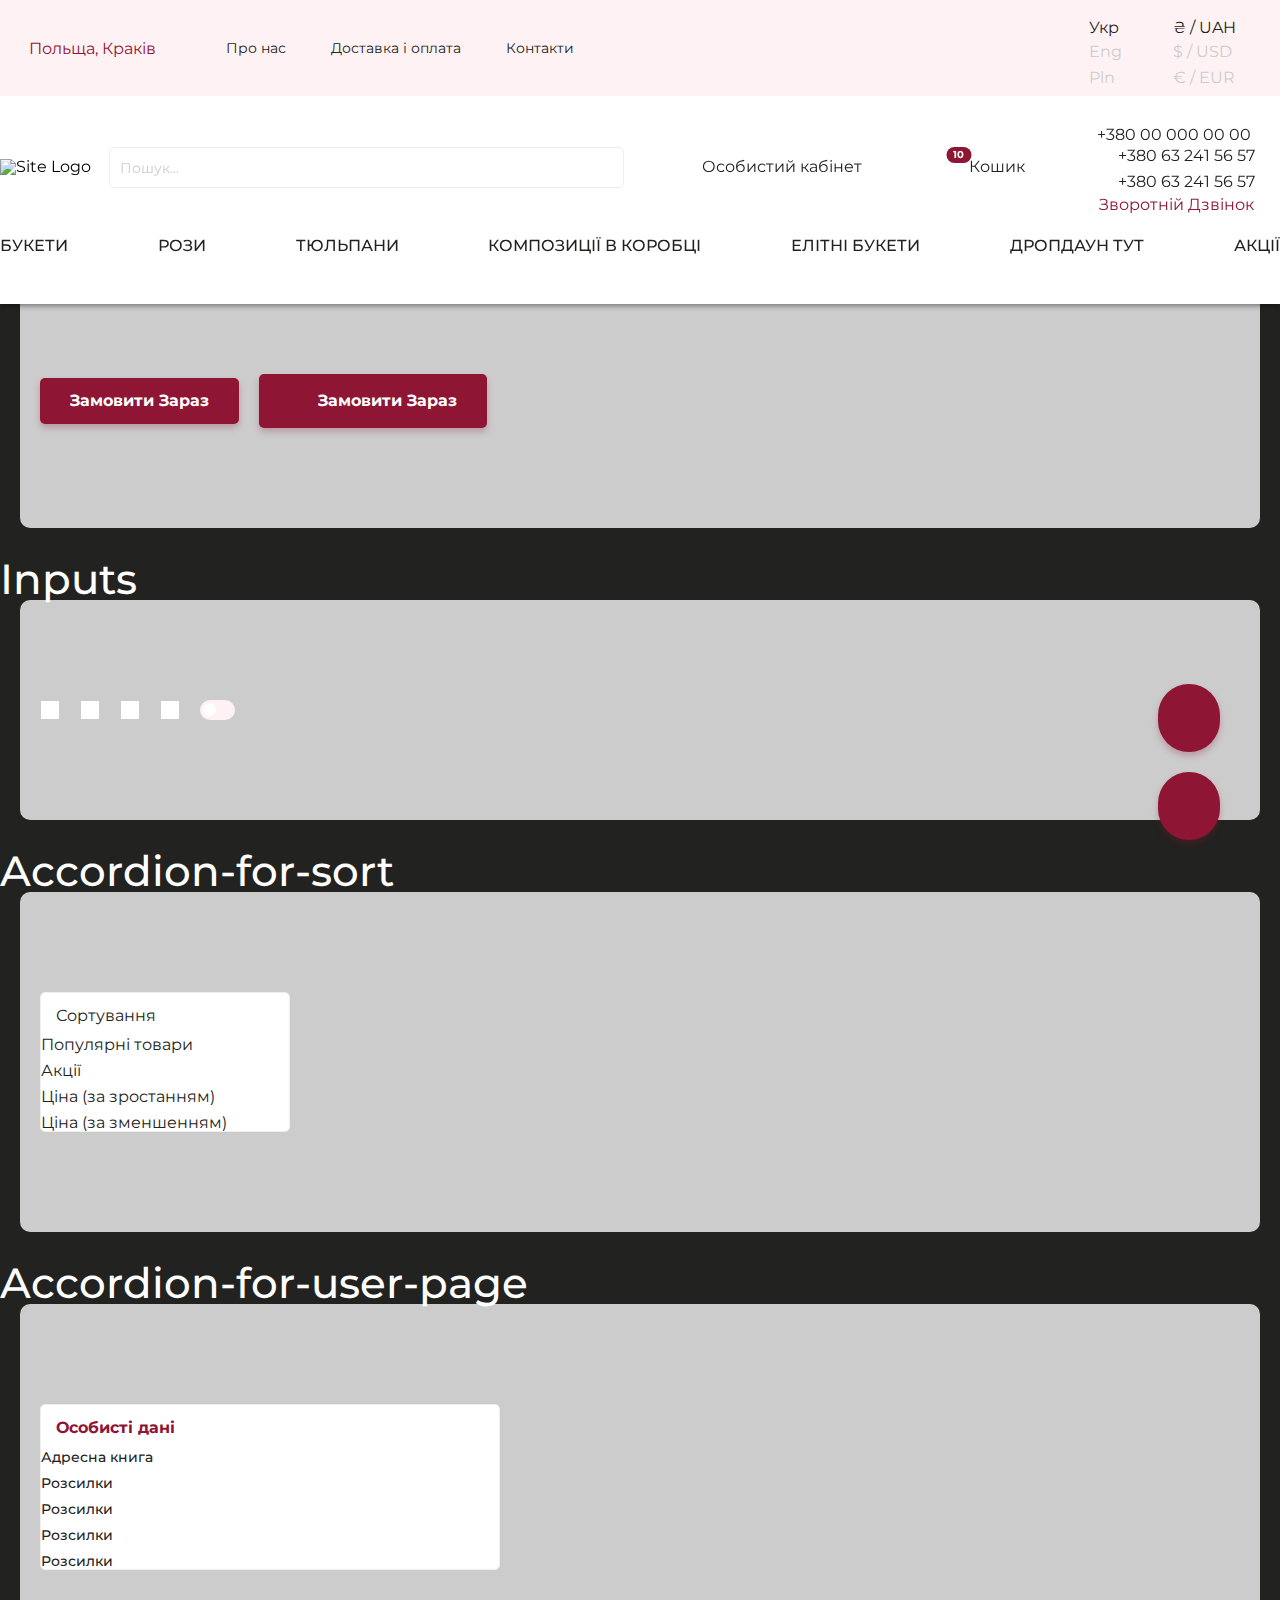
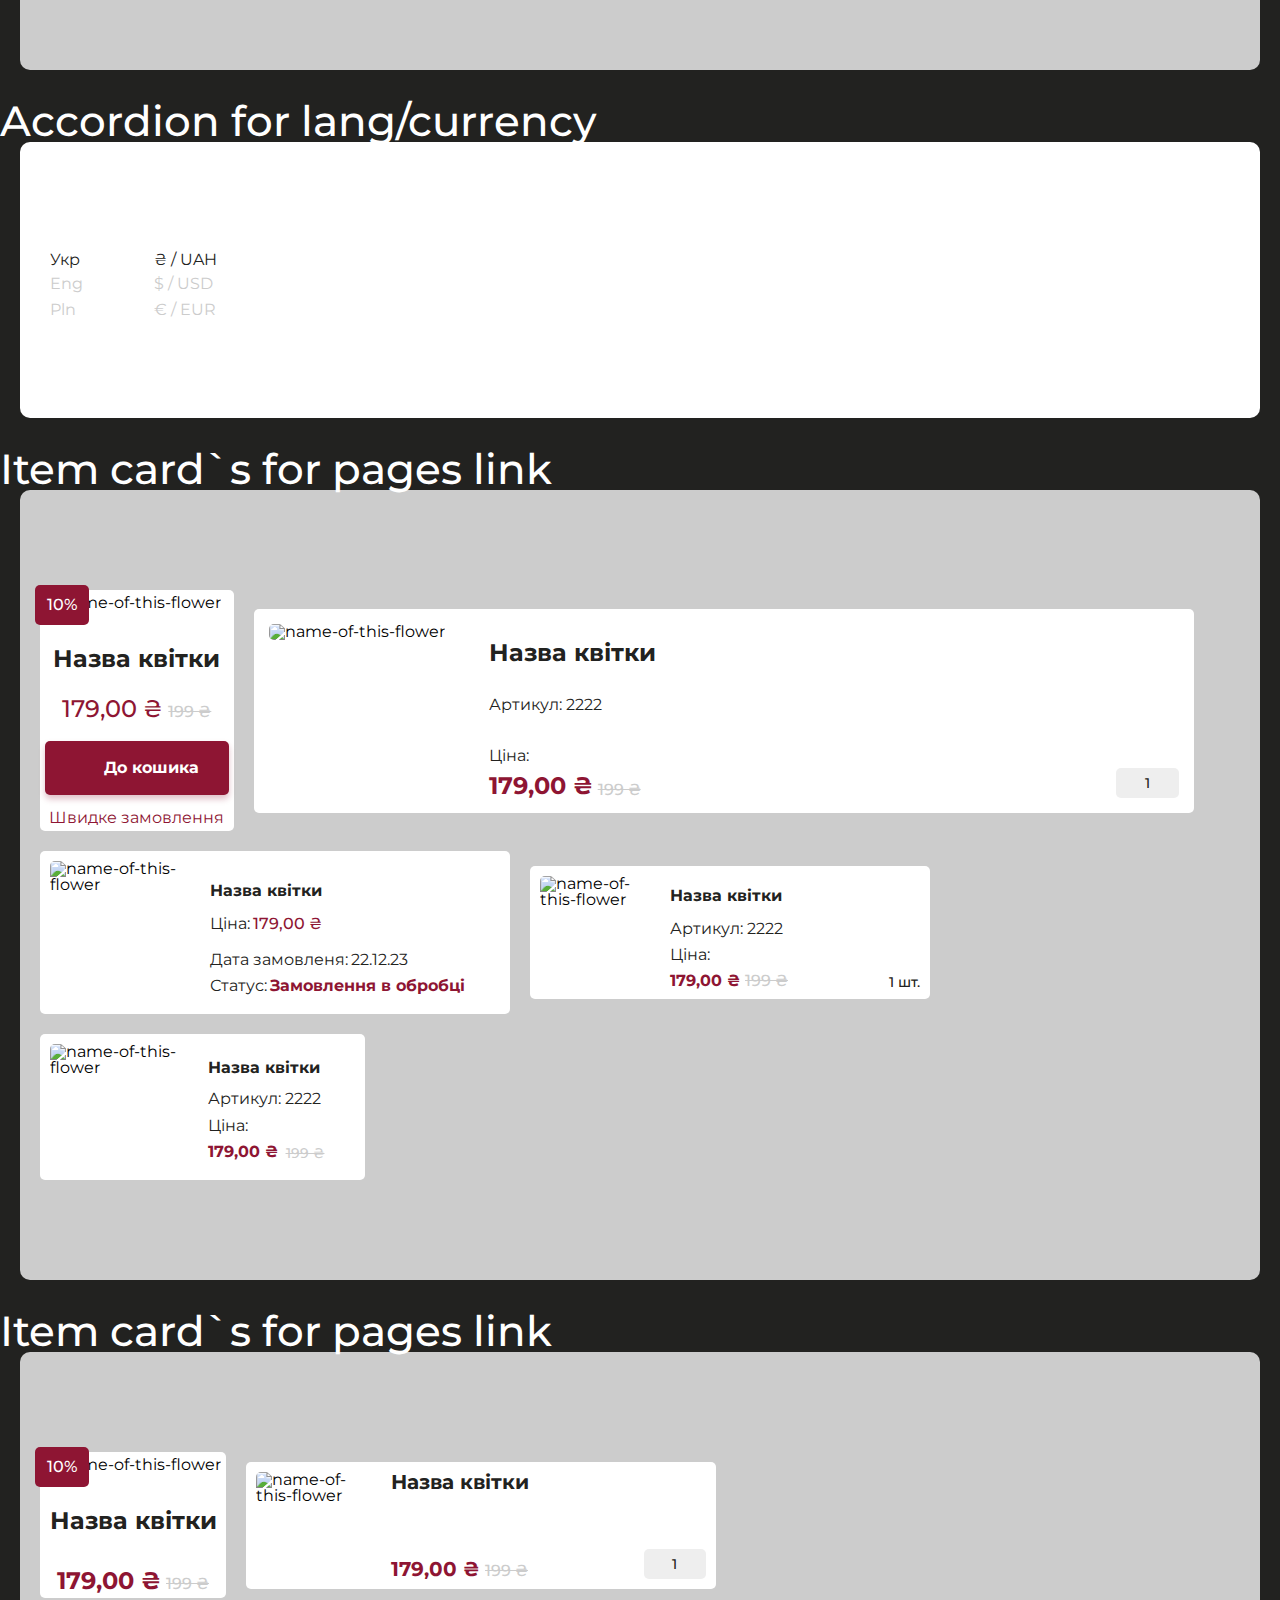
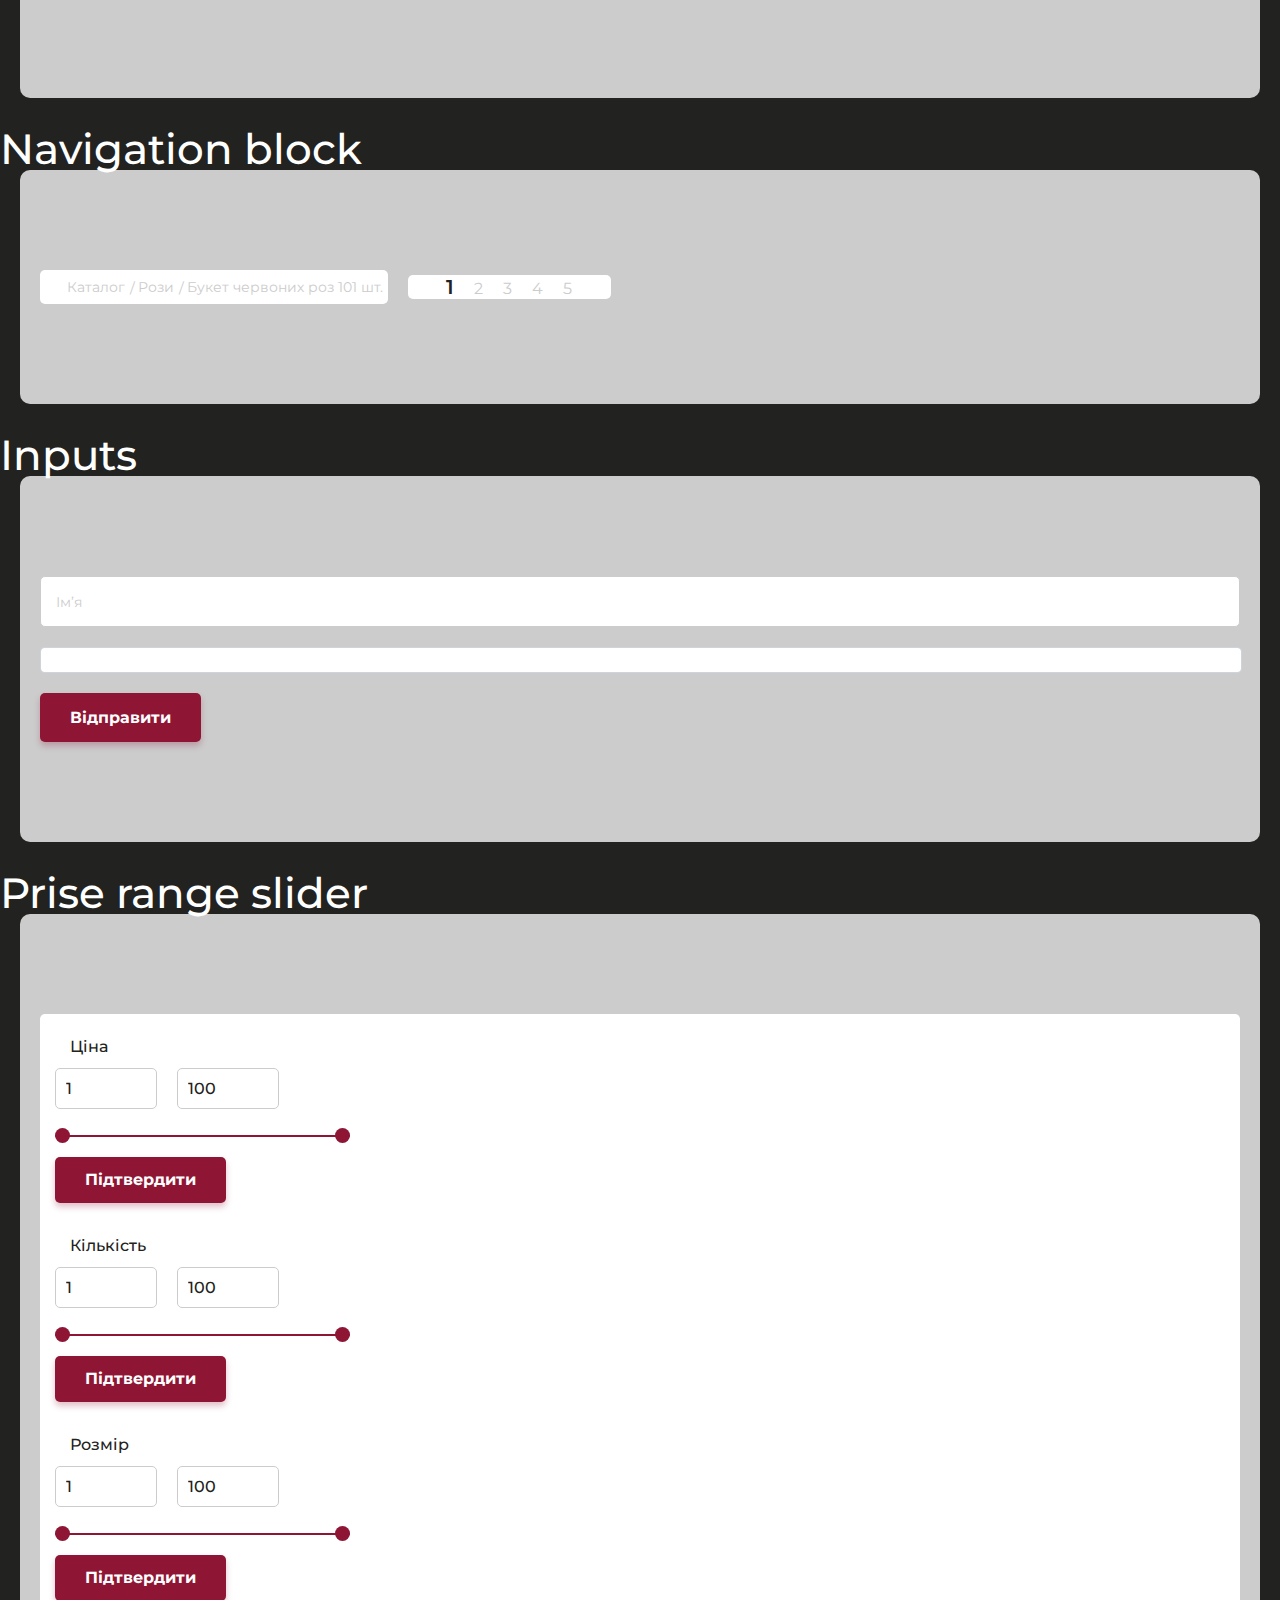
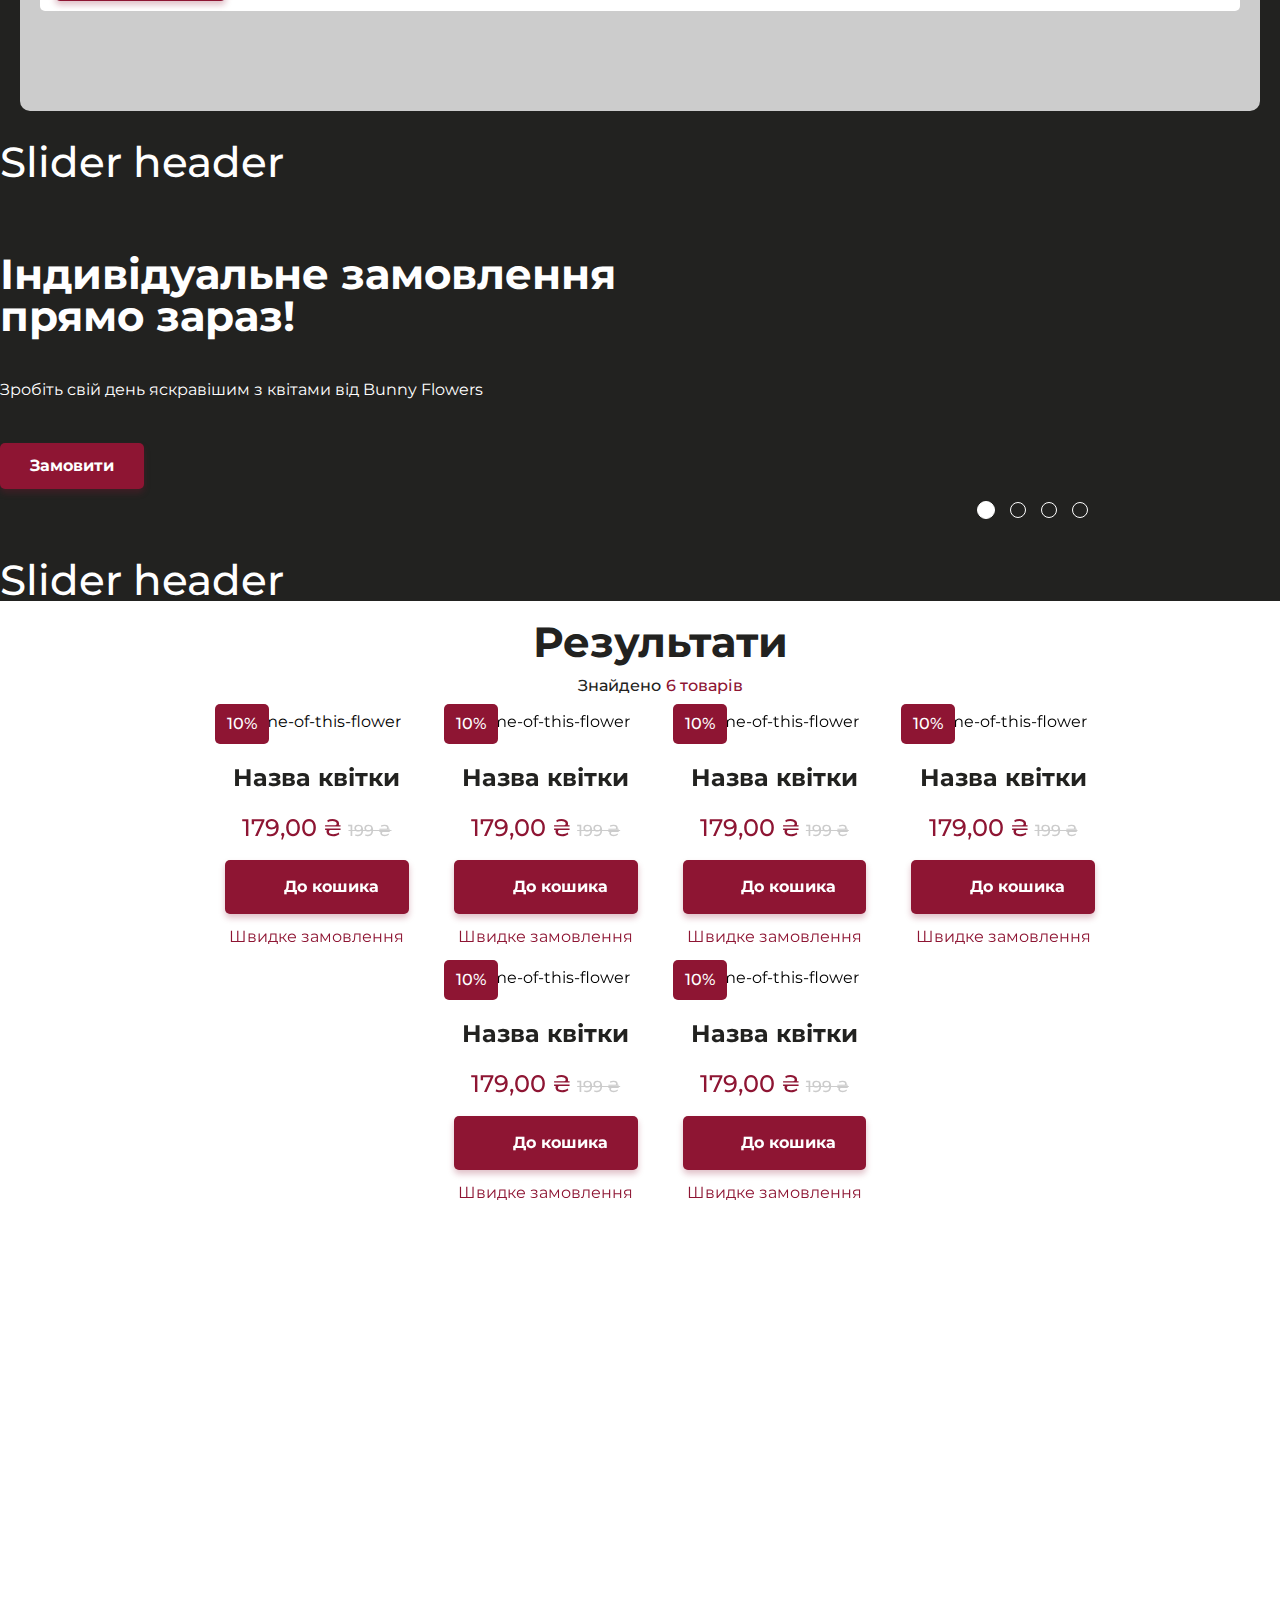
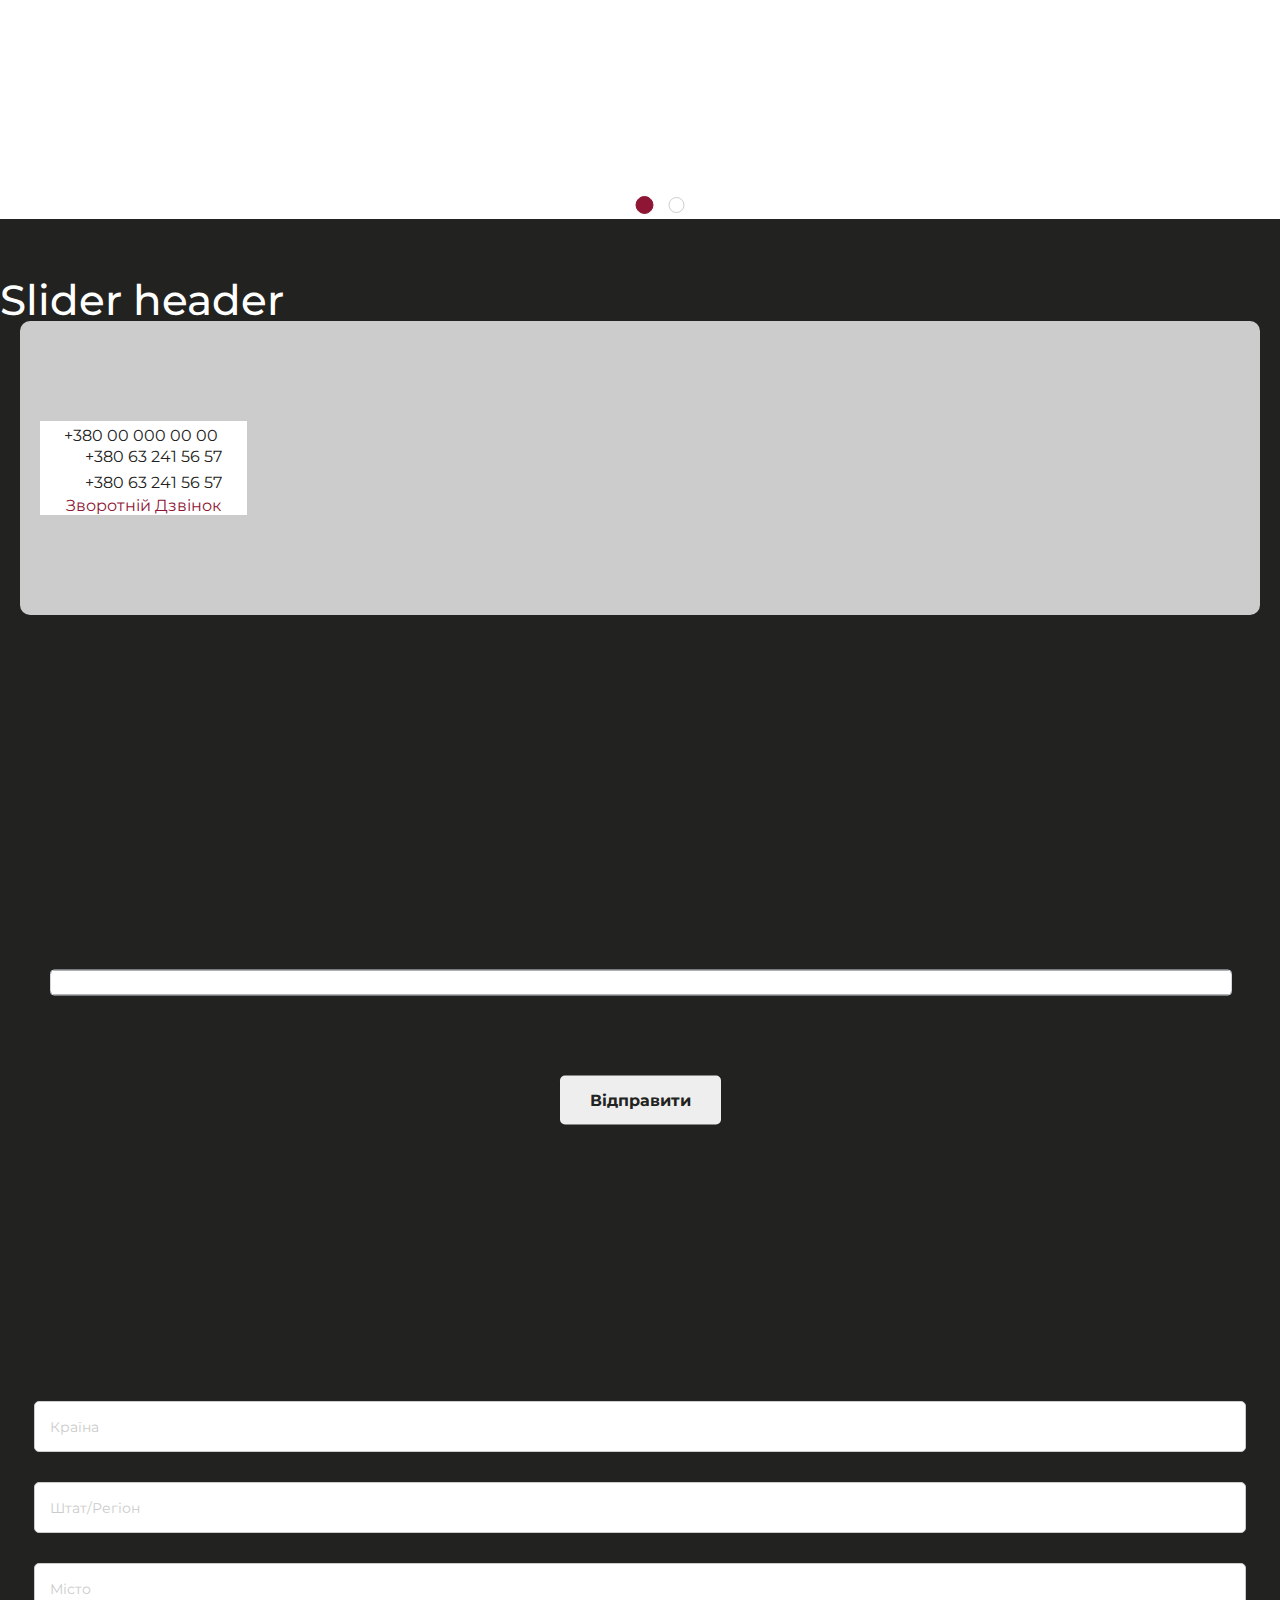
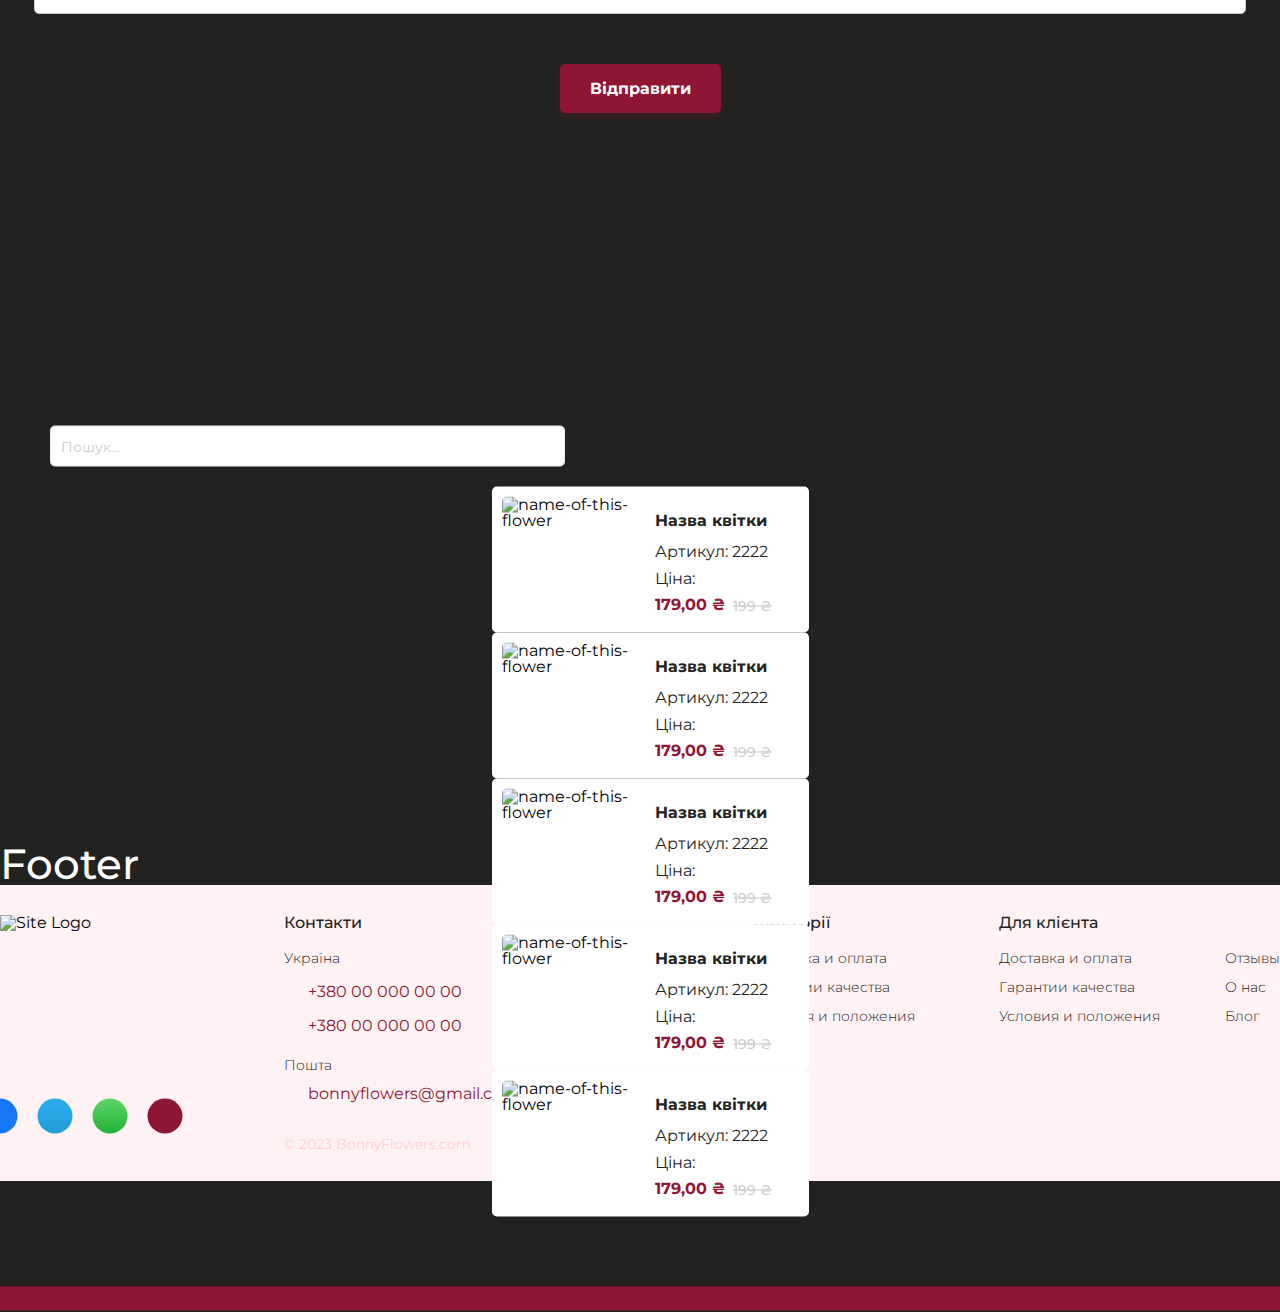
==== index.html @ c082d8d7 "Artem footer desktop ver" ====
<!DOCTYPE html>
<html lang="uk">

<head>
    <meta charset="UTF-8">
    <meta name="viewport" content="width=device-width, initial-scale=1.0">
    <title>Components-for-Bonny-Flowers</title>

    <!-- FAVICON -->

    <link rel="shortcut icon" href="./favicon.svg" type="image/x-icon">

    <!-- FOR-PHONE-INPUT -->

    <link rel="stylesheet" href="https://maxcdn.bootstrapcdn.com/font-awesome/4.7.0/css/font-awesome.min.css">
    <link rel="stylesheet" href="https://cdnjs.cloudflare.com/ajax/libs/intl-tel-input/16.0.0/css/intlTelInput.css">

    <!-- BOOTSTRAP -->

    <link href="https://cdn.jsdelivr.net/npm/bootstrap@5.0.2/dist/css/bootstrap.min.css" rel="stylesheet"
        integrity="sha384-EVSTQN3/azprG1Anm3QDgpJLIm9Nao0Yz1ztcQTwFspd3yD65VohhpuuCOmLASjC" crossorigin="anonymous">

    <!-- SITE-STYLE -->

    <link rel="stylesheet" href="./style.css">
</head>

<body>
    <!-- HEADER -->

    <header>

        <!-- HEADER-DESKTOP -->
        <div class="header-desktop">

            <!-- TOP-SECTION -->

            <div class="top-section bg-light-red">
                <div class="container">
                    <div class="left">
                        <div class="location">
                            <!-- BUTTON-TRIGGER-MODAL-CALL-BACK -->
                            <button type="button" class="p-16-auto-regular red" data-bs-toggle="modal"
                                data-bs-target="#userLocationModal">
                                <span class="icon"></span>
                                Польща, Краків
                            </button>
                        </div>
                        <div class="help-link">
                            <a href="" class="p-14-auto-regular">Про нас</a>
                            <a href="" class="p-14-auto-regular">Доставка і оплата</a>
                            <a href="" class="p-14-auto-regular">Контакти</a>
                        </div>
                    </div>
                    <div class="right">

                        <!-- LANG -->

                        <div class="accordion-lang" id="accordionLang">
                            <div class="accordion-item">
                                <h2 class="accordion-header" id="headingOne">
                                    <button class="accordion-button collapsed p-16-auto-regular" type="button"
                                        data-bs-toggle="collapse" data-bs-target="#collapseLang" aria-expanded="false"
                                        aria-controls="collapseLang">
                                        Укр
                                    </button>
                                </h2>
                                <div id="collapseLang" class="accordion-collapse collapse "
                                    aria-labelledby="headingLang" data-bs-parent="#accordionLang">
                                    <div class="accordion-body ">
                                        <ul>
                                            <li>
                                                <a class="p-16-auto-regular grey">
                                                    Eng
                                                </a>
                                            </li>
                                            <li>
                                                <a class="p-16-auto-regular grey">
                                                    Pln
                                                </a>
                                            </li>
                                        </ul>
                                    </div>
                                </div>
                            </div>
                        </div>

                        <!-- CURRENCY -->

                        <div class="accordion-currency" id="accordionCurrency">
                            <div class="accordion-item">
                                <h2 class="accordion-header" id="headingOne">
                                    <button class="accordion-button collapsed p-16-auto-regular" type="button"
                                        data-bs-toggle="collapse" data-bs-target="#collapseCurrency"
                                        aria-expanded="false" aria-controls="collapseCurrency">
                                        ₴ / UAH
                                    </button>
                                </h2>
                                <div id="collapseCurrency" class="accordion-collapse collapse"
                                    aria-labelledby="headingCurrency" data-bs-parent="#accordionCurrency">
                                    <div class="accordion-body ">
                                        <ul>
                                            <li>
                                                <a class="p-16-auto-regular grey">
                                                    $ / USD
                                                </a>
                                            </li>
                                            <li>
                                                <a class="p-16-auto-regular grey">
                                                    € / EUR
                                                </a>
                                            </li>
                                        </ul>
                                    </div>
                                </div>
                            </div>
                        </div>

                    </div>
                </div>
            </div>

            <!-- MIDDLE-SECTION -->

            <div class="middle-section">
                <div class="container">

                    <div class="logo-box">
                        <img src="./img/logo.svg" alt="Site Logo">
                    </div>
                    <div class="search-input-container">
                        <!-- SEARCH-INPUT -->
                        <input type="text" class="p-16-auto-regular darck-gray search-input search-input-trigger"
                            placeholder="Пошук...">
                        <!-- SEARCH-ICON -->
                        <button class="search-input-button icon"></button>
                    </div>
                    <a class="button-main-text-icon p-16-auto-regular user-page-link" href="#">
                        <span class="icon"></span>
                        Особистий кабінет
                    </a>
                    <a class="button-main-text-icon p-16-auto-regular cart-page-link" href="#">
                        <div class="cart-counter-container">
                            <span class="icon"></span>
                            <span class="products-count">
                                10
                            </span>
                        </div>
                        Кошик
                    </a>
                    <div class="call-back-container">
                        <div class="accordion-callback" id="accordionCallBack">
                            <div class="accordion-item">
                                <h2 class="accordion-header" id="headingOne">
                                    <button class="accordion-button collapsed p-16-auto-regular" type="button"
                                        data-bs-toggle="collapse" data-bs-target="#collapseCallBack"
                                        aria-expanded="false" aria-controls="collapseCallBack">
                                        <span class="icon"></span>
                                        <a href="tel:+380000000000" class="number p-16-auto-regular">+380 00 000 00
                                            00</a>
                                    </button>
                                </h2>
                                <div id="collapseCallBack" class="accordion-collapse collapse"
                                    aria-labelledby="headingCallBack" data-bs-parent="#accordionCallBack">
                                    <div class="accordion-body">
                                        <ul>
                                            <li>
                                                <a href="tel:+380632415657" class="p-16-auto-regular">
                                                    +380 63 241 56 57
                                                </a>
                                            </li>
                                            <li>
                                                <a href="tel:+380632415657" class="p-16-auto-regular">
                                                    +380 63 241 56 57
                                                </a>
                                            </li>
                                        </ul>
                                    </div>
                                </div>
                            </div>
                        </div>
                        <!-- BUTTON-TRIGGER-MODAL-CALL-BACK -->
                        <button type="button" class="p-16-auto-regular red" data-bs-toggle="modal"
                            data-bs-target="#callBackModal">
                            Зворотній Дзвінок
                        </button>
                    </div>
                </div>
            </div>

            <!-- BOTTOM-SECTION -->

            <div class="bottom-section">
                <div class="container">
                    <nav class="m-b-50">
                        <a class="p-16-auto-medium" href="">БУКЕТИ</a>
                        <a class="p-16-auto-medium" href="">РОЗИ</a>
                        <a class="p-16-auto-medium" href="">ТЮЛЬПАНИ</a>
                        <a class="p-16-auto-medium" href="">КОМПОЗИЦІЇ В КОРОБЦІ</a>
                        <a class="p-16-auto-medium" href="">ЕЛІТНІ БУКЕТИ</a>
                        <a class="p-16-auto-medium" href="">ДРОПДАУН ТУТ</a>
                        <a class="p-16-auto-medium" href="">АКЦІЇ</a>
                    </nav>
                </div>
            </div>
            <div class="container search-results-container">
                <ul>
                    <li>
                        <div class="card-xs">
                            <div class="img-box">
                                <img src="./img/flower-img.png" alt="name-of-this-flower">
                            </div>
                            <div class="prod-desc">
                                <div class="card-top">
                                    <div class="prod-title">
                                        <h3 class="p-16-auto-bold">
                                            Назва квітки
                                        </h3>
                                        <p class="p-16-auto-regular">
                                            Артикул: 2222
                                        </p>
                                    </div>
                                </div>
                                <div class="card-bottom">
                                    <div class="prod-price">
                                        <div class="current-price">
                                            <p class="p-16-auto-regular">
                                                Ціна:
                                            </p>
                                            <p class="p-16-auto-bold red">
                                                179,00 ₴
                                            </p>
                                        </div>
                                        <div class="old-price">
                                            <p class="p-14-auto-medium grey">
                                                199 ₴
                                            </p>
                                        </div>
                                    </div>
                                </div>
                            </div>
                        </div>
                    </li>
                    <li>
                        <div class="card-xs">
                            <div class="img-box">
                                <img src="./img/flower-img.png" alt="name-of-this-flower">
                            </div>
                            <div class="prod-desc">
                                <div class="card-top">
                                    <div class="prod-title">
                                        <h3 class="p-16-auto-bold">
                                            Назва квітки
                                        </h3>
                                        <p class="p-16-auto-regular">
                                            Артикул: 2222
                                        </p>
                                    </div>
                                </div>
                                <div class="card-bottom">
                                    <div class="prod-price">
                                        <div class="current-price">
                                            <p class="p-16-auto-regular">
                                                Ціна:
                                            </p>
                                            <p class="p-16-auto-bold red">
                                                179,00 ₴
                                            </p>
                                        </div>
                                        <div class="old-price">
                                            <p class="p-14-auto-medium grey">
                                                199 ₴
                                            </p>
                                        </div>
                                    </div>
                                </div>
                            </div>
                        </div>
                    </li>
                </ul>
            </div>

        </div>

        <!-- HEADER-MOBILE -->

        <div class="header-mobile">
            <div class="container">

                <div class="left">
                    <div class="header-menu-trigger">
                        <span class="icon"></span>
                    </div>
                    <div class="logo-box">
                        <img src="./img/logo.svg" alt="Logo">
                    </div>
                </div>

                <div class="right">
                    <div class="cart-link">
                        <a class="cart-page-link" href="#">
                            <div class="cart-counter-container">
                                <span class="icon"></span>
                                <span class="products-count">
                                    10
                                </span>
                            </div>
                        </a>
                    </div>
                    <div class="search-trigger">
                        <button type="button" data-bs-toggle="modal" data-bs-target="#mobileSearchModal">
                            <span class="icon"></span>
                        </button>
                    </div>
                </div>
            </div>

        </div>

        <div class="menu-header" id="menu-header">
            <div class="container">
                <div class="top">
                    <span class="icon" onclick="closeMenu()"></span>
                    <p class="h2-24-auto-bold">Меню</p>
                </div>
                <div class="middle">
                    <div class="lang-value-container b-b-light-gray">

                        <!-- LANG -->

                        <div class="accordion-lang" id="accordionLang">
                            <div class="accordion-item">
                                <h2 class="accordion-header" id="headingOne">
                                    <button class="accordion-button collapsed p-16-auto-regular" type="button"
                                        data-bs-toggle="collapse" data-bs-target="#collapseLang" aria-expanded="false"
                                        aria-controls="collapseLang">
                                        Укр
                                    </button>
                                </h2>
                                <div id="collapseLang" class="accordion-collapse collapse "
                                    aria-labelledby="headingLang" data-bs-parent="#accordionLang">
                                    <div class="accordion-body ">
                                        <ul>
                                            <li>
                                                <a class="p-16-auto-regular grey">
                                                    Eng
                                                </a>
                                            </li>
                                            <li>
                                                <a class="p-16-auto-regular grey">
                                                    Pln
                                                </a>
                                            </li>
                                        </ul>
                                    </div>
                                </div>
                            </div>
                        </div>

                        <!-- CURRENCY -->

                        <div class="accordion-currency" id="accordionCurrency">
                            <div class="accordion-item">
                                <h2 class="accordion-header" id="headingOne">
                                    <button class="accordion-button collapsed p-16-auto-regular" type="button"
                                        data-bs-toggle="collapse" data-bs-target="#collapseCurrency"
                                        aria-expanded="false" aria-controls="collapseCurrency">
                                        ₴ / UAH
                                    </button>
                                </h2>
                                <div id="collapseCurrency" class="accordion-collapse collapse"
                                    aria-labelledby="headingCurrency" data-bs-parent="#accordionCurrency">
                                    <div class="accordion-body ">
                                        <ul>
                                            <li>
                                                <a class="p-16-auto-regular grey">
                                                    $ / USD
                                                </a>
                                            </li>
                                            <li>
                                                <a class="p-16-auto-regular grey">
                                                    € / EUR
                                                </a>
                                            </li>
                                        </ul>
                                    </div>
                                </div>
                            </div>
                        </div>

                    </div>
                    <div class="location">
                        <button type="button" class="p-16-auto-regular b-a-light-gray" data-bs-toggle="modal"
                            data-bs-target="#userLocationModal">
                            <span class="icon"></span>
                            Польща, Краків
                        </button>
                    </div>
                    <nav>
                        <a href="" class="h3-20-auto-medium link b-b-light-gray">АКЦІЇ</a>
                        <a href="" class="h3-20-auto-medium link b-b-light-gray">БУКЕТИ</a>
                        <a href="" class="h3-20-auto-medium link b-b-light-gray">РОЗИ</a>
                        <a href="" class="h3-20-auto-medium link b-b-light-gray">ТЮЛЬПАНИ</a>
                        <a href="" class="h3-20-auto-medium link b-b-light-gray">КОМПОЗИЦІЇ В КОРОБЦІ</a>
                        <a href="" class="h3-20-auto-medium link b-b-light-gray">ЕЛІТНІ БУКЕТИ</a>
                        <div class="accordion-nav-link-container" id="accordionNavLinkContainer">
                            <div class="accordion-item">
                                <h2 class="accordion-header" id="headingOne">
                                    <button class="accordion-button collapsed h3-20-auto-medium link b-b-light-gray"
                                        type="button" data-bs-toggle="collapse"
                                        data-bs-target="#collapseNavLinkContainer" aria-expanded="false"
                                        aria-controls="collapseNavLinkContainer">
                                        ПОДАРУНКИ
                                    </button>
                                </h2>
                                <div id="collapseNavLinkContainer" class="accordion-collapse collapse "
                                    aria-labelledby="headingNavLinkContainer"
                                    data-bs-parent="#accordionNavLinkContainer">
                                    <div class="accordion-body">
                                        <a class="h3-20-auto-medium link b-b-light-gray">
                                            М’які іграшки
                                        </a>

                                        <a class="h3-20-auto-medium link b-b-light-gray">
                                            Солодке
                                        </a>

                                        <a class="h3-20-auto-medium link b-b-light-gray">
                                            Гелієви Шари
                                        </a>

                                        <a class="h3-20-auto-medium link b-b-light-gray">
                                            Фрукти
                                        </a>
                                    </div>
                                </div>
                            </div>
                        </div>
                    </nav>
                    <a class="user-page-link b-b-light-gray h3-20-auto-medium link">
                        <span class="icon"></span>
                        Особистий кабінет
                    </a>
                    <div class="social-media-link">
                        <a class="contact-us-btn icon" href=""></a>
                        <a class="contact-us-btn icon" href=""></a>
                        <a class="contact-us-btn icon" href=""></a>
                    </div>
                    <div class="contacts-number">
                        <button type="button" class="call-back-menu-btn h3-20-auto-medium link b-b-light-gray"
                            data-bs-toggle="modal" data-bs-target="#callBackModal">
                            Зворотній Дзвінок
                            <span class="icon"></span>
                        </button>
                        <div class="phone-numbers-ukr">
                            <h3 class="h3-20-auto-light grey">
                                Україна
                            </h3>
                            <div class="list">
                                <a href="tel:+380980000000" class="p-16-auto-regular">
                                    <span class="icon red"></span>
                                    +380 98 000 00 00
                                </a>
                                <a href="tel:+380980000000" class="p-16-auto-regular">
                                    <span class="icon red"></span>
                                    +380 98 000 00 00
                                </a>
                            </div>
                        </div>
                        <div class="phone-numbers-int">
                            <h3 class="h3-20-auto-light grey">
                                Міжнародний
                            </h3>
                            <div class="list">
                                <a href="tel:+44980000000" class="p-16-auto-regular">
                                    <span class="icon red"></span>
                                    +44 98 000 00 00
                                </a>
                            </div>
                        </div>
                    </div>
                </div>
            </div>
            <div class="bottom bg-light-red">
                <div class="help-link">
                    <div class="box">
                        <a href="" class="h3-20-auto-light red">Заміна та повернення</a>
                        <a href="" class="h3-20-auto-light red">Про нас</a>
                    </div>
                    <div class="box">
                        <a href="" class="h3-20-auto-light red">Доставка і оплата</a>
                        <a href="" class="h3-20-auto-light red">Контакти</a>
                    </div>
                </div>
            </div>
        </div>
        <div class="overlay" id="overlay" onclick="closeMenu()"></div>
    </header>

    <!-- BUTTONS -->

    <h2 class="h1-42-auto-medium white">Buttons</h2>
    <div class="group">
        <a class="button-main-text p-16-auto-bold" href="#">Замовити Зараз</a>
        <a class="button-main-text-icon p-16-auto-bold" href="#"><span class="icon"></span>Замовити Зараз</a>
    </div>
    <div class="cta-btn-group">
        <div class="contact-us">
            <button id="open-cta" class="cta-button"><span class="icon"></span></button>
            <div class="contact-us-btn-group">
                <a href="#" class="contact-us-btn icon"></a>
                <a href="#" class="contact-us-btn icon"></a>
                <a href="#" class="contact-us-btn icon"></a>
            </div>
        </div>
        <a id="scroll-up" class="cta-button" href="#"><span class="icon"></span></a>
    </div>

    <!-- INPUTS -->

    <h2 class="h1-42-auto-medium white">Inputs</h2>
    <div class="group">
        <input class="form-check-input" type="radio" name="changeThisName-0" id="changeThisId-0">
        <input class="form-check-input" type="radio" name="changeThisName-1" id="changeThisId-1">
        <input class="form-check-input" type="checkbox" value="" id="changeThisId-2">
        <input class="form-check-input" type="checkbox" value="" id="changeThisId-3">
        <div class="toggle-switch">
            <input type="checkbox" id="switch" />
            <label for="switch"></label>
        </div>

    </div>

    <!-- ACCORDION-FOR-SORT -->

    <h2 class="h1-42-auto-medium white">Accordion-for-sort</h2>
    <div class="group">
        <div class="accordion-sort" id="accordionSort">
            <div class="accordion-item">
                <h2 class="accordion-header" id="headingOne">
                    <button class="accordion-button collapsed p-16-auto-regular" type="button" data-bs-toggle="collapse"
                        data-bs-target="#collapseSort" aria-expanded="false" aria-controls="collapseSort">
                        Сортування
                    </button>
                </h2>
                <div id="collapseSort" class="accordion-collapse collapse " aria-labelledby="headingSort"
                    data-bs-parent="#accordionSort">
                    <div class="accordion-body">
                        <ul>
                            <li>
                                <a class="p-16-auto-regular">
                                    Популярні товари
                                </a>
                            </li>
                            <li>
                                <a class="p-16-auto-regular">
                                    Акції
                                </a>
                            </li>
                            <li>
                                <a class="p-16-auto-regular">
                                    Ціна (за зростанням)
                                </a>
                            </li>
                            <li>
                                <a class="p-16-auto-regular">
                                    Ціна (за зменшенням)
                                </a>
                            </li>
                        </ul>
                    </div>
                </div>
            </div>
        </div>
    </div>

    <!-- ACCORDION-FOR-USER-PAGE -->

    <h2 class="h1-42-auto-medium white">Accordion-for-user-page</h2>
    <div class=" group">
        <div class="accordion-user-page" id="accordionUserPage">
            <div class="accordion-item">
                <h2 class="accordion-header" id="headingheadingUserPage">
                    <button class="accordion-button collapsed p-16-auto-bold red" type="button"
                        data-bs-toggle="collapse" data-bs-target="#collapseUserPage" aria-expanded="false"
                        aria-controls="collapseheadingUserPage">
                        Особисті дані
                    </button>
                </h2>
                <div id="collapseUserPage" class="accordion-collapse collapse " aria-labelledby="headingheadingUserPage"
                    data-bs-parent="#accordionUserPage">
                    <div class="accordion-body">
                        <ul>
                            <li>
                                <a class="p-14-auto-medium">
                                    Адресна книга
                                </a>
                            </li>
                            <li>
                                <a class="p-14-auto-medium">
                                    Розсилки
                                </a>
                            </li>
                            <li>
                                <a class="p-14-auto-medium">
                                    Розсилки
                                </a>
                            </li>
                            <li>
                                <a class="p-14-auto-medium">
                                    Розсилки
                                </a>
                            </li>
                            <li>
                                <a class="p-14-auto-medium">
                                    Розсилки
                                </a>
                            </li>
                        </ul>
                    </div>
                </div>
            </div>
        </div>
    </div>

    <!-- ACCORDION-FOR-LANG/CURRENCY -->
    <h2 class="h1-42-auto-medium white">Accordion for lang/currency</h2>
    <div class="group bg-white">

        <!-- LANG -->

        <div class="accordion-lang" id="accordionLang">
            <div class="accordion-item">
                <h2 class="accordion-header" id="headingOne">
                    <button class="accordion-button collapsed p-16-auto-regular" type="button" data-bs-toggle="collapse"
                        data-bs-target="#collapseLang" aria-expanded="false" aria-controls="collapseLang">
                        Укр
                    </button>
                </h2>
                <div id="collapseLang" class="accordion-collapse collapse " aria-labelledby="headingLang"
                    data-bs-parent="#accordionLang">
                    <div class="accordion-body ">
                        <ul>
                            <li>
                                <a class="p-16-auto-regular grey">
                                    Eng
                                </a>
                            </li>
                            <li>
                                <a class="p-16-auto-regular grey">
                                    Pln
                                </a>
                            </li>
                        </ul>
                    </div>
                </div>
            </div>
        </div>

        <!-- CURRENCY -->

        <div class="accordion-currency" id="accordionCurrency">
            <div class="accordion-item">
                <h2 class="accordion-header" id="headingOne">
                    <button class="accordion-button collapsed p-16-auto-regular" type="button" data-bs-toggle="collapse"
                        data-bs-target="#collapseCurrency" aria-expanded="false" aria-controls="collapseCurrency">
                        ₴ / UAH
                    </button>
                </h2>
                <div id="collapseCurrency" class="accordion-collapse collapse" aria-labelledby="headingCurrency"
                    data-bs-parent="#accordionCurrency">
                    <div class="accordion-body ">
                        <ul>
                            <li>
                                <a class="p-16-auto-regular grey">
                                    $ / USD
                                </a>
                            </li>
                            <li>
                                <a class="p-16-auto-regular grey">
                                    € / EUR
                                </a>
                            </li>
                        </ul>
                    </div>
                </div>
            </div>
        </div>
    </div>

    <!-- ITEM card`S -->
    <h2 class="h1-42-auto-medium white">Item card`s for pages link</h2>
    <div class="group">

        <!-- card-XL -->

        <div class="card-xl">
            <div class="discount">
                <p class="p-16-auto-medium white">10%</p>
            </div>
            <div class="img-box">
                <img src="./img/flower-img.png" alt="name-of-this-flower">
            </div>
            <div class="prod-desc">
                <div class="prod-title">
                    <h3 class="h2-24-auto-bold">
                        Назва квітки
                    </h3>
                </div>
                <div class="prod-price">
                    <div class="current-price">
                        <p class="h2-24-auto-medium red">
                            179,00 ₴
                        </p>
                    </div>
                    <div class="old-price">
                        <p class="p-16-auto-medium grey">
                            199 ₴
                        </p>
                    </div>
                </div>
            </div>
            <div class="card-btn">
                <a class="button-main-text-icon p-16-auto-bold" href="#"><span class="icon"></span>До кошика</a>
                <a class="p-16-auto-regular red" href="#">Швидке замовлення</a>
            </div>
        </div>

        <!-- card-L -->

        <div class="card-l">
            <div class="img-box">
                <img src="./img/flower-img.png" alt="name-of-this-flower">
            </div>
            <div class="prod-desc">
                <div class="card-top">
                    <div class="prod-title">
                        <h3 class="h2-24-auto-bold">
                            Назва квітки
                        </h3>
                        <p class="p-16-auto-regular">
                            Артикул: 2222
                        </p>
                    </div>
                    <div class="card-btn">
                        <button class="delete-button icon">
                            
                        </button>
                    </div>
                </div>
                <div class="card-bottom">
                    <div class="prod-price">
                        <div class="current-price">
                            <p class="p-16-auto-regular">
                                Ціна:
                            </p>
                            <p class="h2-24-auto-bold red">
                                179,00 ₴
                            </p>
                        </div>
                        <div class="old-price">
                            <p class="p-16-auto-medium grey">
                                199 ₴
                            </p>
                        </div>
                    </div>
                    <div class="counter">
                        <button class="decrement icon grey"></button>
                        <span class="count p-14-auto-medium">1</span>
                        <button class="increment icon red"></button>
                    </div>
                </div>
            </div>
        </div>

        <!-- card-M -->

        <div class="card-m">
            <div class="img-box">
                <img src="./img/flower-img.png" alt="name-of-this-flower">
            </div>
            <div class="prod-desc">
                <div class="card-top">
                    <div class="prod-title">
                        <h3 class="p-16-auto-bold">
                            Назва квітки
                        </h3>
                        <div class="prod-price">
                            <p class="p-16-auto-regular">
                                Ціна:
                            </p>
                            <p class="p-16-auto-medium red">
                                179,00 ₴
                            </p>
                        </div>
                    </div>
                </div>
                <div class="card-bottom">
                    <div class="product-info">
                        <div class="product-order-date">
                            <p class="p-16-auto-regular">
                                Дата замовленя:
                            </p>
                            <p class="p-16-auto-regular">
                                22.12.23
                            </p>
                        </div>
                        <div class="product-order-status">
                            <p class="p-16-auto-regular">
                                Статус:
                            </p>
                            <p class="p-16-auto-bold red">
                                Замовлення в обробці
                            </p>
                        </div>
                    </div>
                </div>
            </div>
        </div>

        <!-- card-S -->

        <div class="card-s">
            <div class="img-box">
                <img src="./img/flower-img.png" alt="name-of-this-flower">
            </div>
            <div class="prod-desc">
                <div class="card-top">
                    <div class="prod-title">
                        <h3 class="p-16-auto-bold">
                            Назва квітки
                        </h3>
                        <p class="p-16-auto-regular">
                            Артикул: 2222
                        </p>
                    </div>
                </div>
                <div class="card-bottom">
                    <div class="prod-price">
                        <div class="current-price">
                            <p class="p-16-auto-regular">
                                Ціна:
                            </p>
                            <p class="p-16-auto-bold red">
                                179,00 ₴
                            </p>
                        </div>
                        <div class="old-price">
                            <p class="p-16-auto-medium grey">
                                199 ₴
                            </p>
                        </div>
                    </div>
                    <div class="product-count" id="counter">
                        <p class="p-14-auto-medium">1 шт.</p>
                    </div>
                </div>
            </div>
        </div>

        <!-- card-XS -->

        <div class="card-xs">
            <div class="img-box">
                <img src="./img/flower-img.png" alt="name-of-this-flower">
            </div>
            <div class="prod-desc">
                <div class="card-top">
                    <div class="prod-title">
                        <h3 class="p-16-auto-bold">
                            Назва квітки
                        </h3>
                        <p class="p-16-auto-regular">
                            Артикул: 2222
                        </p>
                    </div>
                </div>
                <div class="card-bottom">
                    <div class="prod-price">
                        <div class="current-price">
                            <p class="p-16-auto-regular">
                                Ціна:
                            </p>
                            <p class="p-16-auto-bold red">
                                179,00 ₴
                            </p>
                        </div>
                        <div class="old-price">
                            <p class="p-14-auto-medium grey">
                                199 ₴
                            </p>
                        </div>
                    </div>
                </div>
            </div>
        </div>
    </div>

    <!-- PRODUCT-card-FOR-ORDERING-PAGE -->

    <h2 class="h1-42-auto-medium white">Item card`s for pages link</h2>
    <div class="group">
        <div class="card-order-l">
            <div class="discount">
                <p class="p-16-auto-medium white">10%</p>
            </div>
            <div class="img-box">
                <img src="./img/flower-img.png" alt="name-of-this-flower">
            </div>
            <div class="prod-desc">
                <div class="prod-title">
                    <h3 class="h2-24-auto-bold">
                        Назва квітки
                    </h3>
                </div>
                <div class="prod-price">
                    <div class="current-price">
                        <p class="h2-24-auto-bold red">
                            179,00 ₴
                        </p>
                    </div>
                    <div class="old-price">
                        <p class="p-16-auto-medium grey">
                            199 ₴
                        </p>
                    </div>
                </div>
            </div>
        </div>
        <div class="card-order-s">
            <div class="img-box">
                <img src="./img/flower-img.png" alt="name-of-this-flower">
            </div>
            <div class="prod-desc">
                <div class="card-top">
                    <div class="prod-title">
                        <h3 class="h3-20-auto-bold ">
                            Назва квітки
                        </h3>
                    </div>
                </div>
                <div class="card-bottom">
                    <div class="prod-price">
                        <div class="current-price">
                            <p class="h3-20-auto-bold red">
                                179,00 ₴
                            </p>
                        </div>
                        <div class="old-price">
                            <p class="p-16-auto-medium grey">
                                199 ₴
                            </p>
                        </div>
                    </div>
                    <div class="counter" id="counter">
                        <button class="decrement icon grey"></button>
                        <span class="count p-14-auto-medium">1</span>
                        <button class="increment icon red"></button>
                    </div>
                </div>
            </div>
        </div>
    </div>

    <!-- NAVIGATION-BLOCK -->

    <h2 class="h1-42-auto-medium white">Navigation block</h2>
    <div class="group">
        <div class="breadcrumbs" id="breadcrumbs">
            <!-- ARROW-LEFT -->
            <a href="#" class="icon darck-gray"></a>
            <!-- LINK`S LIST -->
            <ul>
                <li>
                    <a href="#" class="p-14-auto-regular grey">
                        Каталог
                    </a>
                </li>
                <li>
                    <a href="#" class="p-14-auto-regular grey">
                        Рози
                    </a>
                </li>
                <li>
                    <a href="#" class="p-14-auto-regular grey">
                        Букет червоних роз 101 шт.
                    </a>
                </li>
            </ul>
        </div>
        <div class="pagination">
            <!-- ARROW-LEFT -->
            <a href="#" class="icon darck-gray"></a>
            <!-- PAGE-LIST -->
            <ul>
                <li>
                    <a href="#" class="p-16-auto-regular grey selected-page">1</a>
                </li>
                <li>
                    <a href="#" class="p-16-auto-regular grey">2</a>
                </li>
                <li>
                    <a href="#" class="p-16-auto-regular grey">3</a>
                </li>
                <li>
                    <a href="#" class="p-16-auto-regular grey">4</a>
                </li>
                <li>
                    <a href="#" class="p-16-auto-regular grey">5</a>
                </li>
            </ul>
            <!-- ARROW-RIGHT -->
            <a href="#" class="icon darck-gray"></a>
        </div>
    </div>

    <!-- INPUT`S -->
    <h2 class="h1-42-auto-medium white">Inputs</h2>
    <div class="group">
        <!-- TEXT-INPUT`S -->
        <input type="text" id="text" class="p-16-auto-regular darck-gray input-text" placeholder="Ім’я">

        <!-- SEARCH 
        <div class="search-input-container">
            SEARCH-INPUT
            <input type="text" class="p-16-auto-regular darck-gray search-input" placeholder="Пошук...">
            SEARCH-ICON
            <button class="search-input-button icon"></button>
        </div>  -->

        <!-- FROM-TO -->

        <!-- PHONE INPUT -->

        <div class="input-tell-container">
            <form action="#" method="get">
                <div class="form-group"><input class="form-control tel" type="tel" name="leyka_donor_phone"
                        inputmode="tel" value="" />
                </div>
                <button class="button-main-text p-16-auto-bold" type="subimit" value="Отправить">
                    Відправити
                </button>
            </form>
        </div>

    </div>

    <!-- PRICE-RANGE-SLIDER -->
    <h2 class="h1-42-auto-medium white">Prise range slider</h2>


    <div class="group">
        <div class="filter-container">
            <div class="accordion-from-to" id="accordionFromToMoney">
                <div class="accordion-item">
                    <h2 class="accordion-header" id="headingOne">
                        <button class="accordion-button collapsed p-16-auto-medium" type="button"
                            data-bs-toggle="collapse" data-bs-target="#collapseFromToMoney" aria-expanded="false"
                            aria-controls="collapseFromToMoney">
                            Ціна
                        </button>
                    </h2>
                    <div id="collapseFromToMoney" class="accordion-collapse collapse " aria-labelledby="headingSort"
                        data-bs-parent="#accordionFromToMoney">
                        <div class="accordion-body">
                            <div class="from-to-input-container">
                                <div id="rangeSlider" class="range-slider">

                                    <!-- INPUT-GROUP -->
                                    <div class="number-group">
                                        <input class="number-input p-16-auto-medium" type="number" value="1" min="0"
                                            max="100" placeholder="Від..." />
                                        <input class="number-input p-16-auto-medium" type="number" value="100" min="0"
                                            max="100" placeholder="До..." />
                                    </div>

                                    <!-- RANGE-GROUP -->
                                    <div class="range-group">
                                        <input class="range-input" value="1" min="1" max="100" step="1" type="range" />
                                        <input class="range-input" value="100" min="1" max="100" step="1"
                                            type="range" />
                                    </div>
                                    <a class="button-main-text p-16-auto-bold" href="#">Підтвердити</a>
                                </div>
                            </div>
                        </div>
                    </div>
                </div>
                <div class="accordion-item">
                    <h2 class="accordion-header" id="headingTwo">
                        <button class="accordion-button collapsed p-16-auto-medium" type="button"
                            data-bs-toggle="collapse" data-bs-target="#collapseFromToAmount" aria-expanded="false"
                            aria-controls="collapseFromToAmount">
                            Кількість
                        </button>
                    </h2>
                    <div id="collapseFromToAmount" class="accordion-collapse collapse "
                        aria-labelledby="headingFromToAmount" data-bs-parent="#accordionFromToAmount">
                        <div class="accordion-body">
                            <div class="from-to-input-container">
                                <div id="rangeSlider" class="range-slider">

                                    <!-- INPUT-GROUP -->
                                    <div class="number-group">
                                        <input class="number-input p-16-auto-medium" type="number" value="1" min="0"
                                            max="100" placeholder="Від..." />
                                        <input class="number-input p-16-auto-medium" type="number" value="100" min="0"
                                            max="100" placeholder="До..." />
                                    </div>

                                    <!-- RANGE-GROUP -->
                                    <div class="range-group">
                                        <input class="range-input" value="1" min="1" max="100" step="1" type="range" />
                                        <input class="range-input" value="100" min="1" max="100" step="1"
                                            type="range" />
                                    </div>
                                    <a class="button-main-text p-16-auto-bold" href="#">Підтвердити</a>
                                </div>
                            </div>
                        </div>
                    </div>
                </div>
                <div class="accordion-item">
                    <h2 class="accordion-header" id="headingTwo">
                        <button class="accordion-button collapsed p-16-auto-medium" type="button"
                            data-bs-toggle="collapse" data-bs-target="#collapseFromToSize" aria-expanded="false"
                            aria-controls="collapseFromToSize">
                            Розмір
                        </button>
                    </h2>
                    <div id="collapseFromToSize" class="accordion-collapse collapse "
                        aria-labelledby="headingFromToSize" data-bs-parent="#accordionFromToSize">
                        <div class="accordion-body">
                            <div class="from-to-input-container">
                                <div id="rangeSlider" class="range-slider">

                                    <!-- INPUT-GROUP -->
                                    <div class="number-group">
                                        <input class="number-input p-16-auto-medium" type="number" value="1" min="0"
                                            max="100" placeholder="Від..." />
                                        <input class="number-input p-16-auto-medium" type="number" value="100" min="0"
                                            max="100" placeholder="До..." />
                                    </div>

                                    <!-- RANGE-GROUP -->
                                    <div class="range-group">
                                        <input class="range-input" value="1" min="1" max="100" step="1" type="range" />
                                        <input class="range-input" value="100" min="1" max="100" step="1"
                                            type="range" />
                                    </div>
                                    <a class="button-main-text p-16-auto-bold" href="#">Підтвердити</a>
                                </div>
                            </div>
                        </div>
                    </div>
                </div>
            </div>
        </div>
    </div>

    <!-- SLIDER header -->

    <h2 class="h1-42-auto-medium white">Slider header</h2>
    <div class="slider-container-header">
        <div class="slide_viewer">

            <!-- SLIDE-GROUP -->

            <div class="slide_group">

                <!-- SLIDE-header -->

                <div class="slide-header">
                    <div class="slide-bg" style="background-image: url(./img/bg-header-slider-1.jpg);">
                    </div>
                    <div class="slide-info-conatiner">
                        <div class="slide-info">
                            <h3 class="h1-42-auto-bold white">
                                Індивідуальне замовлення прямо зараз!
                            </h3>
                            <p class="p-16-auto-regular white">
                                Зробіть свій день яскравішим з квітами від Bunny Flowers
                            </p>
                            <a class="button-main-text p-16-auto-bold" href="">Замовити</a>
                        </div>
                    </div>
                </div>

                <div class="slide-header">
                    <div class="slide-bg" style="background-image: url(./img/bg-header-slider-2.jpg);">
                    </div>
                    <div class="slide-info-conatiner">
                        <div class="slide-info">
                            <h3 class="h1-42-auto-bold white">
                                Індивідуальне замовлення прямо зараз!
                            </h3>
                            <p class="p-16-auto-regular white">
                                Зробіть свій день яскравішим з квітами від Bunny Flowers
                            </p>
                            <a class="button-main-text p-16-auto-bold" href="">Замовити</a>
                        </div>
                    </div>
                </div>

                <div class="slide-header">
                    <div class="slide-bg" style="background-image: url(./img/bg-header-slider-3.jpg);">
                    </div>
                    <div class="slide-info-conatiner">
                        <div class="slide-info">
                            <h3 class="h1-42-auto-bold white">
                                Індивідуальне замовлення прямо зараз!
                            </h3>
                            <p class="p-16-auto-regular white">
                                Зробіть свій день яскравішим з квітами від Bunny Flowers
                            </p>
                            <a class="button-main-text p-16-auto-bold" href="">Замовити</a>
                        </div>
                    </div>
                </div>

                <div class="slide-header">
                    <div class="slide-bg" style="background-image: url(./img/bg-header-slider-4.jpg);">
                    </div>
                    <div class="slide-info-conatiner">
                        <div class="slide-info">
                            <h3 class="h1-42-auto-bold white">
                                Індивідуальне замовлення прямо зараз!
                            </h3>
                            <p class="p-16-auto-regular white">
                                Зробіть свій день яскравішим з квітами від Bunny Flowers
                            </p>
                            <a class="button-main-text p-16-auto-bold" href="">Замовити</a>
                        </div>
                    </div>
                </div>

            </div>
        </div>
        <div class="slide_buttons">
        </div>

        <!-- BTN-FOR-NAV-SLIDER -->

        <div class="directional_nav">
            <div class="previous_btn" title="Previous">
            </div>
            <div class="next_btn" title="Next">
            </div>
        </div>

    </div><!-- End // .slider-container -->

    <!-- SLIDER-FAST-SEARCH -->
    <h2 class="h1-42-auto-medium white">Slider header</h2>
    <section class="results-fast-search m-b-60">
        <div class="results-fast-search-container">
            <div class="title-box m-b-70">
                <h4 class="h1-42-auto-bold ">Результати</h4>
                <div class="fast-search-results-info">
                    <p class="p-16-auto-medium">
                        Знайдено
                    </p>
                    <p class="p-16-auto-medium red">
                        <span class="fast-search-results-count"> 6 </span> товарів
                    </p>
                </div>
            </div>
            <div class="slider-product-container">
                <div class="slide_viewer">

                    <!-- SLIDE-GROUP -->

                    <div class="slide_group">

                        <!-- SLIDE -->

                        <div class="slide-card-container">

                            <div class="card-xl">
                                <div class="discount">
                                    <p class="p-16-auto-medium white">10%</p>
                                </div>
                                <div class="img-box">
                                    <img src="./img/flower-img.png" alt="name-of-this-flower">
                                </div>
                                <div class="prod-desc">
                                    <div class="prod-title">
                                        <h3 class="h2-24-auto-bold">
                                            Назва квітки
                                        </h3>
                                    </div>
                                    <div class="prod-price">
                                        <div class="current-price">
                                            <p class="h2-24-auto-medium red">
                                                179,00 ₴
                                            </p>
                                        </div>
                                        <div class="old-price">
                                            <p class="p-16-auto-medium grey">
                                                199 ₴
                                            </p>
                                        </div>
                                    </div>
                                </div>
                                <div class="card-btn">
                                    <a class="button-main-text-icon p-16-auto-bold" href="#"><span
                                            class="icon"></span>До
                                        кошика</a>
                                    <a class="p-16-auto-regular red" href="#">Швидке замовлення</a>
                                </div>
                            </div>
                            <div class="card-xl">
                                <div class="discount">
                                    <p class="p-16-auto-medium white">10%</p>
                                </div>
                                <div class="img-box">
                                    <img src="./img/flower-img.png" alt="name-of-this-flower">
                                </div>
                                <div class="prod-desc">
                                    <div class="prod-title">
                                        <h3 class="h2-24-auto-bold">
                                            Назва квітки
                                        </h3>
                                    </div>
                                    <div class="prod-price">
                                        <div class="current-price">
                                            <p class="h2-24-auto-medium red">
                                                179,00 ₴
                                            </p>
                                        </div>
                                        <div class="old-price">
                                            <p class="p-16-auto-medium grey">
                                                199 ₴
                                            </p>
                                        </div>
                                    </div>
                                </div>
                                <div class="card-btn">
                                    <a class="button-main-text-icon p-16-auto-bold" href="#"><span
                                            class="icon"></span>До
                                        кошика</a>
                                    <a class="p-16-auto-regular red" href="#">Швидке замовлення</a>
                                </div>
                            </div>
                            <div class="card-xl">
                                <div class="discount">
                                    <p class="p-16-auto-medium white">10%</p>
                                </div>
                                <div class="img-box">
                                    <img src="./img/flower-img.png" alt="name-of-this-flower">
                                </div>
                                <div class="prod-desc">
                                    <div class="prod-title">
                                        <h3 class="h2-24-auto-bold">
                                            Назва квітки
                                        </h3>
                                    </div>
                                    <div class="prod-price">
                                        <div class="current-price">
                                            <p class="h2-24-auto-medium red">
                                                179,00 ₴
                                            </p>
                                        </div>
                                        <div class="old-price">
                                            <p class="p-16-auto-medium grey">
                                                199 ₴
                                            </p>
                                        </div>
                                    </div>
                                </div>
                                <div class="card-btn">
                                    <a class="button-main-text-icon p-16-auto-bold" href="#"><span
                                            class="icon"></span>До
                                        кошика</a>
                                    <a class="p-16-auto-regular red" href="#">Швидке замовлення</a>
                                </div>
                            </div>
                            <div class="card-xl">
                                <div class="discount">
                                    <p class="p-16-auto-medium white">10%</p>
                                </div>
                                <div class="img-box">
                                    <img src="./img/flower-img.png" alt="name-of-this-flower">
                                </div>
                                <div class="prod-desc">
                                    <div class="prod-title">
                                        <h3 class="h2-24-auto-bold">
                                            Назва квітки
                                        </h3>
                                    </div>
                                    <div class="prod-price">
                                        <div class="current-price">
                                            <p class="h2-24-auto-medium red">
                                                179,00 ₴
                                            </p>
                                        </div>
                                        <div class="old-price">
                                            <p class="p-16-auto-medium grey">
                                                199 ₴
                                            </p>
                                        </div>
                                    </div>
                                </div>
                                <div class="card-btn">
                                    <a class="button-main-text-icon p-16-auto-bold" href="#"><span
                                            class="icon"></span>До
                                        кошика</a>
                                    <a class="p-16-auto-regular red" href="#">Швидке замовлення</a>
                                </div>
                            </div>
                            <div class="card-xl">
                                <div class="discount">
                                    <p class="p-16-auto-medium white">10%</p>
                                </div>
                                <div class="img-box">
                                    <img src="./img/flower-img.png" alt="name-of-this-flower">
                                </div>
                                <div class="prod-desc">
                                    <div class="prod-title">
                                        <h3 class="h2-24-auto-bold">
                                            Назва квітки
                                        </h3>
                                    </div>
                                    <div class="prod-price">
                                        <div class="current-price">
                                            <p class="h2-24-auto-medium red">
                                                179,00 ₴
                                            </p>
                                        </div>
                                        <div class="old-price">
                                            <p class="p-16-auto-medium grey">
                                                199 ₴
                                            </p>
                                        </div>
                                    </div>
                                </div>
                                <div class="card-btn">
                                    <a class="button-main-text-icon p-16-auto-bold" href="#"><span
                                            class="icon"></span>До
                                        кошика</a>
                                    <a class="p-16-auto-regular red" href="#">Швидке замовлення</a>
                                </div>
                            </div>
                            <div class="card-xl">
                                <div class="discount">
                                    <p class="p-16-auto-medium white">10%</p>
                                </div>
                                <div class="img-box">
                                    <img src="./img/flower-img.png" alt="name-of-this-flower">
                                </div>
                                <div class="prod-desc">
                                    <div class="prod-title">
                                        <h3 class="h2-24-auto-bold">
                                            Назва квітки
                                        </h3>
                                    </div>
                                    <div class="prod-price">
                                        <div class="current-price">
                                            <p class="h2-24-auto-medium red">
                                                179,00 ₴
                                            </p>
                                        </div>
                                        <div class="old-price">
                                            <p class="p-16-auto-medium grey">
                                                199 ₴
                                            </p>
                                        </div>
                                    </div>
                                </div>
                                <div class="card-btn">
                                    <a class="button-main-text-icon p-16-auto-bold" href="#"><span
                                            class="icon"></span>До
                                        кошика</a>
                                    <a class="p-16-auto-regular red" href="#">Швидке замовлення</a>
                                </div>
                            </div>

                        </div>

                        <div class="slide-card-container">

                            <div class="card-xl">
                                <div class="discount">
                                    <p class="p-16-auto-medium white">10%</p>
                                </div>
                                <div class="img-box">
                                    <img src="./img/flower-img.png" alt="name-of-this-flower">
                                </div>
                                <div class="prod-desc">
                                    <div class="prod-title">
                                        <h3 class="h2-24-auto-bold">
                                            Назва квітки
                                        </h3>
                                    </div>
                                    <div class="prod-price">
                                        <div class="current-price">
                                            <p class="h2-24-auto-medium red">
                                                179,00 ₴
                                            </p>
                                        </div>
                                        <div class="old-price">
                                            <p class="p-16-auto-medium grey">
                                                199 ₴
                                            </p>
                                        </div>
                                    </div>
                                </div>
                                <div class="card-btn">
                                    <a class="button-main-text-icon p-16-auto-bold" href="#"><span
                                            class="icon"></span>До
                                        кошика</a>
                                    <a class="p-16-auto-regular red" href="#">Швидке замовлення</a>
                                </div>
                            </div>
                            <div class="card-xl">
                                <div class="discount">
                                    <p class="p-16-auto-medium white">10%</p>
                                </div>
                                <div class="img-box">
                                    <img src="./img/flower-img.png" alt="name-of-this-flower">
                                </div>
                                <div class="prod-desc">
                                    <div class="prod-title">
                                        <h3 class="h2-24-auto-bold">
                                            Назва квітки
                                        </h3>
                                    </div>
                                    <div class="prod-price">
                                        <div class="current-price">
                                            <p class="h2-24-auto-medium red">
                                                179,00 ₴
                                            </p>
                                        </div>
                                        <div class="old-price">
                                            <p class="p-16-auto-medium grey">
                                                199 ₴
                                            </p>
                                        </div>
                                    </div>
                                </div>
                                <div class="card-btn">
                                    <a class="button-main-text-icon p-16-auto-bold" href="#"><span
                                            class="icon"></span>До
                                        кошика</a>
                                    <a class="p-16-auto-regular red" href="#">Швидке замовлення</a>
                                </div>
                            </div>
                            <div class="card-xl">
                                <div class="discount">
                                    <p class="p-16-auto-medium white">10%</p>
                                </div>
                                <div class="img-box">
                                    <img src="./img/flower-img.png" alt="name-of-this-flower">
                                </div>
                                <div class="prod-desc">
                                    <div class="prod-title">
                                        <h3 class="h2-24-auto-bold">
                                            Назва квітки
                                        </h3>
                                    </div>
                                    <div class="prod-price">
                                        <div class="current-price">
                                            <p class="h2-24-auto-medium red">
                                                179,00 ₴
                                            </p>
                                        </div>
                                        <div class="old-price">
                                            <p class="p-16-auto-medium grey">
                                                199 ₴
                                            </p>
                                        </div>
                                    </div>
                                </div>
                                <div class="card-btn">
                                    <a class="button-main-text-icon p-16-auto-bold" href="#"><span
                                            class="icon"></span>До
                                        кошика</a>
                                    <a class="p-16-auto-regular red" href="#">Швидке замовлення</a>
                                </div>
                            </div>

                        </div>

                    </div>
                </div>
                <div class="slide_buttons">
                </div>

            </div>
        </div>
    </section>

    <!-- CALL-BACK-HEADER -->
    <h2 class="h1-42-auto-medium white">Slider header</h2>
    <div class="group">
        <div class="call-back-container">
            <div class="accordion-callback" id="accordionCallBack">
                <div class="accordion-item">
                    <h2 class="accordion-header" id="headingOne">
                        <button class="accordion-button collapsed p-16-auto-regular" type="button"
                            data-bs-toggle="collapse" data-bs-target="#collapseCallBack" aria-expanded="false"
                            aria-controls="collapseCallBack">
                            <span class="icon"></span>
                            <span class="number p-16-auto-regular">+380 00 000 00 00</span>
                        </button>
                    </h2>
                    <div id="collapseCallBack" class="accordion-collapse collapse" aria-labelledby="headingCallBack"
                        data-bs-parent="#accordionCallBack">
                        <div class="accordion-body ">
                            <ul>
                                <li>
                                    <a class="p-16-auto-regular">
                                        +380 63 241 56 57
                                    </a>
                                </li>
                                <li>
                                    <a class="p-16-auto-regular">
                                        +380 63 241 56 57
                                    </a>
                                </li>
                            </ul>
                        </div>
                    </div>
                </div>
            </div>
            <!-- BUTTON-TRIGGER-MODAL-CALL-BACK -->
            <button type="button" class="p-16-auto-regular red" data-bs-toggle="modal" data-bs-target="#callBackModal">
                Зворотній Дзвінок
            </button>
        </div>
    </div>

    <!-- MODALS -->

    <!-- MODAL-CALL-BACK -->
    <div class="modal fade callBackModal" id="callBackModal" tabindex="-1" aria-labelledby="callBackModalLabel"
        aria-hidden="true">
        <div class="modal-dialog">
            <div class="modal-content">
                <div class="modal-header">
                    <button type="button" class="btn-close icon" data-bs-dismiss="modal" aria-label="Close"></button>
                </div>
                <div class="modal-body">
                    <h5 class="h2-24-auto-bold" id="callBackModalLabel">Зворотній дзвінок</h5>
                    <div class="input-tell-container">
                        <form action="#" method="get">
                            <div class="content">
                                <div class="form-group"><input class="form-control tel" type="tel"
                                        name="leyka_donor_phone" inputmode="tel" value="" />
                                </div>
                            </div>
                            <button class="button-secondary-text p-16-auto-bold" type="subimit" value="Отправить">
                                Відправити
                            </button>
                        </form>
                    </div>
                </div>
            </div>
        </div>
    </div>


    <!-- MODAL-USER-LOCATION -->
    <div class="modal fade userLocationModal" id="userLocationModal" tabindex="-1" aria-labelledby="userLocationModal"
        aria-hidden="true">
        <div class="modal-dialog">
            <div class="modal-content">
                <div class="modal-header">
                    <button type="button" class="btn-close icon" data-bs-dismiss="modal" aria-label="Close"></button>
                </div>
                <div class="modal-body">
                    <h5 class="h2-24-auto-bold" id="userLocationModalLabel">Місце розташування</h5>
                    <div class="input-tell-container">
                        <form action="#" method="get">
                            <div class="content">
                                <input type="text" id="text" class="p-16-auto-regular darck-gray input-text"
                                    placeholder="Країна">
                                <input type="text" id="text" class="p-16-auto-regular darck-gray input-text"
                                    placeholder="Штат/Регіон">
                                <input type="text" id="text" class="p-16-auto-regular darck-gray input-text"
                                    placeholder="Місто">
                            </div>
                            <button class="button-main-text p-16-auto-bold" type="subimit" value="Отправить">
                                Відправити
                            </button>
                        </form>
                    </div>
                </div>
            </div>
        </div>
    </div>

    <!-- MODAL-MOBILE-SEARCH -->
    <div class="modal fade mobileSearchModal" id="mobileSearchModal" tabindex="-1"
        aria-labelledby="mobileSearchModalLabel" aria-hidden="true">
        <div class="modal-dialog">
            <div class="modal-content">
                <div class="modal-header">
                    <div class="search-input-container">
                        <input type="text" class="p-16-auto-regular darck-gray search-input" placeholder="Пошук...">
                        <button class="search-input-button icon"></button>
                    </div>
                </div>
                <div class="modal-body">
                    <div class="search-container-mobile">
                        <div class="card-xs">
                            <div class="img-box">
                                <img src="./img/flower-img.png" alt="name-of-this-flower">
                            </div>
                            <div class="prod-desc">
                                <div class="card-top">
                                    <div class="prod-title">
                                        <h3 class="p-16-auto-bold">
                                            Назва квітки
                                        </h3>
                                        <p class="p-16-auto-regular">
                                            Артикул: 2222
                                        </p>
                                    </div>
                                </div>
                                <div class="card-bottom">
                                    <div class="prod-price">
                                        <div class="current-price">
                                            <p class="p-16-auto-regular">
                                                Ціна:
                                            </p>
                                            <p class="p-16-auto-bold red">
                                                179,00 ₴
                                            </p>
                                        </div>
                                        <div class="old-price">
                                            <p class="p-14-auto-medium grey">
                                                199 ₴
                                            </p>
                                        </div>
                                    </div>
                                </div>
                            </div>
                        </div>
                        <div class="card-xs">
                            <div class="img-box">
                                <img src="./img/flower-img.png" alt="name-of-this-flower">
                            </div>
                            <div class="prod-desc">
                                <div class="card-top">
                                    <div class="prod-title">
                                        <h3 class="p-16-auto-bold">
                                            Назва квітки
                                        </h3>
                                        <p class="p-16-auto-regular">
                                            Артикул: 2222
                                        </p>
                                    </div>
                                </div>
                                <div class="card-bottom">
                                    <div class="prod-price">
                                        <div class="current-price">
                                            <p class="p-16-auto-regular">
                                                Ціна:
                                            </p>
                                            <p class="p-16-auto-bold red">
                                                179,00 ₴
                                            </p>
                                        </div>
                                        <div class="old-price">
                                            <p class="p-14-auto-medium grey">
                                                199 ₴
                                            </p>
                                        </div>
                                    </div>
                                </div>
                            </div>
                        </div>
                        <div class="card-xs">
                            <div class="img-box">
                                <img src="./img/flower-img.png" alt="name-of-this-flower">
                            </div>
                            <div class="prod-desc">
                                <div class="card-top">
                                    <div class="prod-title">
                                        <h3 class="p-16-auto-bold">
                                            Назва квітки
                                        </h3>
                                        <p class="p-16-auto-regular">
                                            Артикул: 2222
                                        </p>
                                    </div>
                                </div>
                                <div class="card-bottom">
                                    <div class="prod-price">
                                        <div class="current-price">
                                            <p class="p-16-auto-regular">
                                                Ціна:
                                            </p>
                                            <p class="p-16-auto-bold red">
                                                179,00 ₴
                                            </p>
                                        </div>
                                        <div class="old-price">
                                            <p class="p-14-auto-medium grey">
                                                199 ₴
                                            </p>
                                        </div>
                                    </div>
                                </div>
                            </div>
                        </div>
                        <div class="card-xs">
                            <div class="img-box">
                                <img src="./img/flower-img.png" alt="name-of-this-flower">
                            </div>
                            <div class="prod-desc">
                                <div class="card-top">
                                    <div class="prod-title">
                                        <h3 class="p-16-auto-bold">
                                            Назва квітки
                                        </h3>
                                        <p class="p-16-auto-regular">
                                            Артикул: 2222
                                        </p>
                                    </div>
                                </div>
                                <div class="card-bottom">
                                    <div class="prod-price">
                                        <div class="current-price">
                                            <p class="p-16-auto-regular">
                                                Ціна:
                                            </p>
                                            <p class="p-16-auto-bold red">
                                                179,00 ₴
                                            </p>
                                        </div>
                                        <div class="old-price">
                                            <p class="p-14-auto-medium grey">
                                                199 ₴
                                            </p>
                                        </div>
                                    </div>
                                </div>
                            </div>
                        </div>
                        <div class="card-xs">
                            <div class="img-box">
                                <img src="./img/flower-img.png" alt="name-of-this-flower">
                            </div>
                            <div class="prod-desc">
                                <div class="card-top">
                                    <div class="prod-title">
                                        <h3 class="p-16-auto-bold">
                                            Назва квітки
                                        </h3>
                                        <p class="p-16-auto-regular">
                                            Артикул: 2222
                                        </p>
                                    </div>
                                </div>
                                <div class="card-bottom">
                                    <div class="prod-price">
                                        <div class="current-price">
                                            <p class="p-16-auto-regular">
                                                Ціна:
                                            </p>
                                            <p class="p-16-auto-bold red">
                                                179,00 ₴
                                            </p>
                                        </div>
                                        <div class="old-price">
                                            <p class="p-14-auto-medium grey">
                                                199 ₴
                                            </p>
                                        </div>
                                    </div>
                                </div>
                            </div>
                        </div>
                    </div>
                </div>
                <button type="button" class="btn-close icon bg-red white" data-bs-dismiss="modal"
                    aria-label="Close"></button>
            </div>
        </div>
    </div>

    <h2 class="h1-42-auto-medium white">Footer</h2>
    <footer>

        <!-- FOOTER-DESKTOP -->

        <div class="container">
            <div class="footer-desktop">
                <div>
                    <div class="main-section">

                        <div class="logo-block">
                            <div class="logo-box">
                                <img src="./img/logo.svg" alt="Site Logo">
                            </div>

                            <div class="contact-us">
                                <a href="#" class="icon contact-us-btn"></a>
                                <a href="#" class="icon contact-us-btn"></a>
                                <a href="#" class="icon contact-us-btn"></a>
                                <a href="#" class="icon contact-us-btn"></a>
                            </div>
                        </div>

                        <div class="contacts">
                            <div class="top-section">

                                <div class="p-16-auto-medium">Контакти</div>

                                <div class="phone-section">
                                    <div class="phone-block">
                                        <div class="p-14-auto-light">Україна</div>

                                        <ul class="numbers">
                                            <li>
                                                <a class="button-main-text-icon p-16-auto-regular user-page-link"
                                                    href="#">
                                                    <span class="icon dark-red"></span>
                                                    <span class="p-16-auto-regular red">
                                                        +380 00 000 00
                                                        00
                                                    </span>
                                                </a>
                                            </li>
                                            <li>
                                                <a class="button-main-text-icon p-16-auto-regular user-page-link"
                                                    href="#">
                                                    <span class="icon dark-red"></span>
                                                    <span class="p-16-auto-regular red">
                                                        +380 00 000 00
                                                        00
                                                    </span>
                                                </a>
                                            </li>
                                        </ul>
                                    </div>

                                    <div class="phone-block">
                                        <div class="p-14-auto-light">Міжнародний</div>

                                        <ul class="numbers">
                                            <li>
                                                <a href="tel:+380 00 000 0000" class="button-main-text-icon p-16-auto-regular user-page-link red">
                                                    <span class="icon dark-red"></span>
                                                    +380 00 000 0000
                                                </a>
                                            </li>
                                        </ul>
                                    </div>
                                </div>

                                <div class="email-section">
                                    <div class="p-14-auto-light">Пошта</div>
                                    <div>
                                        <a class="button-main-text-icon p-16-auto-regular user-page-link" href="#">
                                            <span class="icon dark-red"></span>
                                            <span class="p-16-auto-regular red">
                                                bonnyflowers@gmail.com
                                            </span>
                                        </a>
                                    </div>
                                </div>
                            </div>

                            <p class="bottom-section">
                                <span class="p-14-auto-light dark-red">© 2023 BonnyFlowers.com</span>
                            </p>
                        </div>

                        <div class="category">
                            <div class="p-16-auto-medium">Категорії</div>

                            <div class="info">
                                <a class="p-14-auto-light" href="">Доставка и оплата</a>
                                <a class="p-14-auto-light" href="">Гарантии качества</a>
                                <a class="p-14-auto-light" href="">Условия и положения</a>
                            </div>
                        </div>

                        <div class="for-clients">
                            <div class="p-16-auto-medium">Для клієнта</div>

                            <div class="info-block">
                                <ul class="info">
                                    <li class="p-14-auto-light">Доставка и оплата</li>
                                    <li class="p-14-auto-light">Гарантии качества</li>
                                    <li class="p-14-auto-light">Условия и положения</li>
                                </ul>

                                <ul class="info">
                                    <li class="p-14-auto-light">Отзывы</li>
                                    <li class="p-14-auto-light">О нас</li>
                                    <li class="p-14-auto-light">Блог</li>
                                </ul>
                            </div>
                        </div>
                    </div>
                </div>
            </div>

        </div>

    </footer>

    <!-- SCRIPT`S -->

    <!-- BOOTSTRAP-BUNDLE-MIN -->
    <script src="https://cdn.jsdelivr.net/npm/bootstrap@5.0.2/dist/js/bootstrap.bundle.min.js"
        integrity="sha384-MrcW6ZMFYlzcLA8Nl+NtUVF0sA7MsXsP1UyJoMp4YLEuNSfAP+JcXn/tWtIaxVXM" crossorigin="anonymous">
    </script>

    <!-- JQUERY-MIN -->
    <script src="https://cdnjs.cloudflare.com/ajax/libs/jquery/3.2.1/jquery.min.js"></script>

    <!-- INPUT-TELL-MIN -->
    <script src="https://cdnjs.cloudflare.com/ajax/libs/intl-tel-input/16.0.0/js/intlTelInput.min.js"></script>

    <!-- INPUT-MASK-MIN -->
    <script src="https://cdnjs.cloudflare.com/ajax/libs/inputmask/4.0.8/jquery.inputmask.bundle.min.js"></script>

    <!-- OWR JS CODE -->
    <script src="./script.js"></script>
</body>

</html>
---- style.css ----
/* FONTS-IMPORTS */

@import url('https://fonts.googleapis.com/css2?family=Montserrat:ital,wght@0,100;0,200;0,300;0,400;0,500;0,600;0,700;0,800;0,900;1,100;1,200;1,300;1,400;1,500;1,600;1,700;1,800;1,900&display=swap');

@font-face {
    font-family: 'icomoon';
    src: url('./fonts/bonnyflowers.eot');
    src: url('./fonts/bonnyflowers.eot') format('embedded-opentype'),
        url('./fonts/bonnyflowers.ttf') format('truetype'),
        url('./fonts/bonnyflowers.woff') format('woff'),
        url('./fonts/bonnyflowers.svg') format('svg');
    font-weight: normal;
    font-style: normal;
    font-display: block;
}

/* ROOTS */

:root {

    /* COLORS */

    --dark-red: #FFC0CB;
    --red: #8E1533;
    --light-red: #FFF2F4;
    --shadow-red-color: #8e153345;
    --dark-grey: #222220;
    --gray: #CCCCCC;
    --light-gray: #EEEEEE;
    --white: #FFFFFF;
    --aquamarine: #99FFF1;
    --transparent: transparent;
    --shadow-red: 0px 4px 6px 0px var(--shadow-red-color);

    /* LAYERS */

    --layer-1: 1;
    --layer-2: 20;
    --layer-3: 30;
    --layer-4: 40;
    --layer-5: 50;
    --layer-6: 99;
}

/* SCROLL-BAR */

::-webkit-scrollbar {
    width: 10px;
    height: 10px;
}

::-webkit-scrollbar-thumb {
    background: var(--red);
    border-radius: 50vh;
}

/* RESET-STYLES */

* {
    margin: 0;
    padding: 0;
    text-decoration: none;
}

body {
    background-color: var(--dark-grey);
    height: 100%;
    font-family: 'Montserrat', sans-serif;
    line-height: 1;
}

/* RE-STYLE-BODY */

@media screen and (max-width: 700px) {
    body {
        margin: 0;
        font-size: 12px;
        font-weight: 400;
        line-height: 1;
        color: var(--dark-grey);
        background-color: var(--dark-grey);
        /* while deploing */
        -webkit-text-size-adjust: 100%;
        -webkit-tap-highlight-color: transparent;
    }
}


a {
    text-decoration: none !important;
    cursor: pointer;
    transition: .3s;
}

a:hover {
    color: var(--red) !important;
    transition: .3s;
}

.h1,
.h2,
.h3,
.h4,
.h5,
.h6,
h1,
h2,
h3,
h4,
h5,
h6,
p,
ul,
ol,
a {
    margin-bottom: 0;
    margin-top: 0;
    margin-left: 0;
    margin-right: 0;
    padding-bottom: 0;
    padding-top: 0;
    padding-left: 0;
    padding-right: 0;
}

li {
    list-style: none;
}

button {
    border: none;
    background-color: transparent;
}

/* MAIN-STYLES */

.container {
    margin: 0 auto;
    display: flex;
    flex-direction: column;
    align-items: center;
    background-color: transparent;
    max-width: 1390px;
    width: 100%;
    padding: 0;
}

/* COLORS */

.dark-red {
    color: var(--dark-red) !important;
}

.red {
    color: var(--red) !important;
}

.light-red {
    color: var(--light-red) !important;
}

.darck-gray {
    color: var(--dark-grey) !important;
}

.grey {
    color: var(--gray) !important;
}

.light-gray {
    color: var(--light-gray) !important;
}

.white {
    color: var(--white) !important;
}

.aquamarine {
    color: var(--aquamarine) !important;
}

.transparent {
    color: transparent !important;
}

/* BG-COLORS */

.bg-dark-red {
    background-color: var(--dark-red) !important;
}

.bg-red {
    background-color: var(--red) !important;
}

.bg-light-red {
    background-color: var(--light-red) !important;
}

.bg-darck-gray {
    background-color: var(--dark-grey) !important;
}

.bg-grey {
    background-color: var(--gray) !important;
}

.bg-light-gray {
    background-color: var(--light-gray) !important;
}

.bg-white {
    background-color: var(--white) !important;
}

.bg-aquamarine {
    background-color: var(--aquamarine) !important;
}

.bg-transparent {
    background-color: transparent !important;
}

/* BORDERS */

.b-b-light-gray {
    border-bottom: 1px solid var(--light-gray);
}

.b-a-light-gray {
    border: 1px solid var(--light-gray);
}

/* MARGINS */

.m-b-0 {
    margin-bottom: 0;
}

.m-b-50{
    margin-bottom: 50px;
}

.m-b-60 {
    margin-bottom: 60px;
}

.m-70 {
    margin-bottom: 70px;
}

.m-b-100 {
    margin-bottom: 100px;
}

.header-margin {
    margin-top: 232px;
}


@media screen and (max-width: 700px) {
    .m-b-0 {
        margin-bottom: 0;
    }

    .m-b-60 {
        margin-bottom: 35px;
    }

    .m-70 {
        margin-bottom: 15px;
    }

    .m-b-100 {
        margin-bottom: 25px;
    }

    .header-margin {
        margin-top: 55px;
    }

}

/* FONTS-STYLES */

.h1-42-auto-bold {
    /* H1-42-Auto/Bold */
    color: var(--dark-grey, #222220);
    font-size: 42px;
    font-weight: 700;
}

.h1-42-auto-medium {
    /* H1-42-Auto/Medium */
    color: var(--dark-grey, #222220);
    font-size: 42px;
    font-family: Montserrat;
    font-weight: 500;
}

.h1-42-auto-regular {
    /* H1-42-Auto/Regular */
    color: var(--dark-grey, #222220);
    font-size: 42px;
    font-family: Montserrat;
}

.h2-24-auto-bold {
    /* H2-24-Auto/Bold */
    color: var(--dark-grey, #222220);
    font-size: 24px;
    font-family: Montserrat;
    font-weight: 700;
}

.h2-24-auto-medium {
    /* H2-24-Auto/Medium */
    color: var(--dark-grey, #222220);
    font-size: 24px;
    font-family: Montserrat;
    font-weight: 500;
}

.h2-24-auto-regular {
    /* H2-24-Auto/Regular */
    color: var(--dark-grey, #222220);
    font-size: 24px;
    font-family: Montserrat;
}

.h2-24-auto-light {
    /* H2-24-Auto/Light */
    color: var(--dark-grey, #222220);
    font-size: 24px;
    line-height: 24px;
    font-family: Montserrat;
    font-weight: 300;
}

.h3-20-auto-bold {
    /* H3-20-Auto/Bold */
    color: var(--dark-grey, #222220);
    font-size: 20px;
    font-family: Montserrat;
    font-weight: 700;
}

.h3-20-auto-medium {
    /* H3-20-Auto/Medium */
    color: var(--dark-grey, #222220);
    font-size: 20px;
    font-family: Montserrat;
    font-weight: 500;
}

.h3-20-auto-regular {
    /* H3-20-Auto/Regular */
    color: var(--dark-grey, #222220);
    font-size: 20px;
    font-family: Montserrat;
}

.h3-20-auto-light {
    /* H3-20-Auto/Light */
    color: var(--dark-grey, #222220);
    font-size: 20px;
    font-family: Montserrat;
    font-weight: 300;
}

.p-16-auto-bold {
    /* p-16-Auto/Bold */
    color: var(--dark-grey, #222220);
    font-size: 16px;
    font-family: Montserrat;
    font-weight: 700;
}

.p-16-auto-medium {
    /* p-16-Auto/Medium */
    color: var(--dark-grey, #222220);
    font-size: 16px;
    font-family: Montserrat;
    font-weight: 500;
}

.p-16-auto-regular {
    /* p-16-Auto/Regular */
    color: var(--dark-grey, #222220);
    font-size: 16px;
    font-family: Montserrat;
}

.p-14-auto-bold {
    /* p-14-Auto/Bold */
    color: var(--dark-grey, #222220);
    font-size: 14px;
    font-family: Montserrat;
    font-weight: 700;
}

.p-14-auto-medium {
    /* p-14-Auto/Medium */
    color: var(--dark-grey, #222220);
    font-size: 14px;
    font-family: Montserrat;
    font-weight: 500;
}

.p-14-auto-regular {
    /* p-14-Auto/Regular */
    color: var(--dark-grey, #222220);
    font-size: 14px;
    font-family: Montserrat;
}

.p-14-auto-light {
    /* p-14-Auto/Light */
    color: var(--dark-grey, #222220);
    font-size: 14px;
    font-family: Montserrat;
    font-weight: 300;
}

/* FONTS-ADOPT */

@media screen and (max-width: 700px) {

    .h1-42-auto-bold {
        /* p-16-Auto/Bold */
        font-size: 16px;
        font-family: Montserrat;
        font-weight: 700;
    }

    .h1-42-auto-medium {
        /* p-16-Auto/Medium */
        font-size: 16px;
        font-family: Montserrat;
        font-weight: 500;
    }

    .h1-42-auto-regular {
        /* p-16-Auto/Regular */
        font-size: 16px;
        font-family: Montserrat;
    }

    .h2-24-auto-bold {
        /* p-14-Auto/Bold */
        font-size: 16px;
        font-family: Montserrat;
        font-weight: 700;
    }

    .h2-24-auto-medium {
        /* p-14-Auto/Medium */
        font-size: 14px;
        font-family: Montserrat;
        font-weight: 500;
    }

    .h2-24-auto-regular {
        /* p-14-Auto/Regular */
        font-size: 14px;
        font-family: Montserrat;
    }

    .h2-24-auto-light {
        /* p-14-Auto/Light */
        font-size: 14px;
        font-family: Montserrat;
        font-weight: 300;
    }

    .h3-20-auto-bold {
        /* p-12-Auto/Bold */
        font-size: 12px;
        font-family: Montserrat;
        font-weight: 700;
    }

    .h3-20-auto-medium {
        /* p-12-Auto/Medium */
        font-size: 12px;
        font-family: Montserrat;
        font-weight: 500;
    }

    .h3-20-auto-regular {
        /* p-12-Auto/Regular */
        font-size: 12px;
        font-family: Montserrat;
    }

    .h3-20-auto-light {
        /* p-12-Auto/Light */
        font-size: 12px;
        font-family: Montserrat;
        font-weight: 300;
    }

    .p-16-auto-bold {
        /* p-11-Auto/Bold */
        font-size: 11px;
        font-family: Montserrat;
        font-weight: 700;
    }

    .p-16-auto-medium {
        /* p-11-Auto/Medium */
        font-size: 11px;
        font-family: Montserrat;
        font-weight: 500;
    }

    .p-16-auto-regular {
        /* p-11-Auto/Regular */
        font-size: 11px;
        font-family: Montserrat;
    }

    .p-14-auto-bold {
        /* p-10-Auto/Light */
        font-size: 10px;
        font-family: Montserrat;
        font-weight: 300;
    }

    .p-14-auto-medium {
        /* p-10-Auto/Bold */
        font-size: 10px;
        font-family: Montserrat;
        font-weight: 700;
    }

    .p-14-auto-regular {
        /* p-10-Auto/Medium */
        font-size: 10px;
        font-family: Montserrat;
        font-weight: 500;
    }

    .p-14-auto-light {
        /* p-10-Auto/Regular */
        font-size: 10px;
        font-family: Montserrat;
    }
}

.icon {
    font-family: 'icomoon';
    font-size: 24px;
    font-weight: 500;
    line-height: 1;
}

@media screen and (max-width: 700px) {
    .icon {
        font-size: 24px;
        line-height: 1;
    }
}

.group {
    display: flex;
    align-items: center;
    flex-wrap: wrap;
    gap: 20px;
    padding: 100px 20px;
    margin: 0 20px 30px;
    border-radius: 10px;
    background-color: var(--gray);
}

@media screen and (max-width: 700px) {
    .group {
        flex-direction: row;
        padding: 15px 10px;
    }
}

/* BUTTONS */

.button-main-text-icon,
.button-main-text,
.button-secondary-text-icon,
.button-secondary-text {
    display: inline-flex;
    justify-content: center;
    align-items: center;
    text-align: center;
    width: auto;
    padding: 15px 30px;
    gap: 10px;
    border-radius: 5px;
    background: var(--red, #8E1533);
    color: var(--white, #FFF);
    box-shadow: var(--shadow-red);
    border: none;
    cursor: pointer;
    transition: .3s;
}

.button-main-text,
.button-secondary-text {
    padding: 15px 30px;
}

.button-secondary-text-icon,
.button-secondary-text {
    background-color: var(--light-gray);
    color: var(--dark-grey);
    box-shadow: none;
}

@media screen and (max-width: 700px) {

    .button-main-text-icon,
    .button-main-text,
    .button-secondary-text-icon,
    .button-secondary-text {
        padding: 5px 15px;
        line-height: 24px;
    }

    .button-main-text,
    .button-secondary-text {
        padding: 5px 30px;
    }
}

.button-main-text-icon:hover,
.button-main-text:hover,
.cta-button:hover,
.contact-us-btn:hover {
    background: var(--light-gray);
    color: var(--white, #FFF);
    transition: .3s;
}

.cta-btn-group {
    display: flex;
    flex-direction: column;
    gap: 20px;
    position: fixed;
    bottom: 60px;
    right: 60px;
    z-index: var(--layer-3);
}

@media screen and (max-width: 700px) {
    .cta-btn-group {
        gap: 10px;
        bottom: 15px;
        right: 15px;
    }
}

.cta-button {
    display: inline-flex;
    justify-content: center;
    align-items: center;
    width: auto;
    padding: 20px;
    border-radius: 50vh;
    background: var(--red, #8E1533);
    color: var(--white, #FFF);
    box-shadow: var(--shadow-red);
    cursor: pointer;
}

@media screen and (max-width: 700px) {
    .cta-button {
        padding: 12px;
    }
}

.cta-button .icon {
    font-size: 28px;
    line-height: 1;
    font-weight: 500;
}

@media screen and (max-width: 700px) {
    .cta-button .icon {
        font-size: 24px;
    }
}

.contact-us {
    position: relative;
}

.contact-us-btn-group {
    display: none;
}

.contact-us-btn {
    display: inline-flex;
    justify-content: center;
    align-items: center;
    width: 68px;
    height: 68px;
    border-radius: 50vh;
    background: var(--red);
    color: var(--white, #FFF);
    position: absolute;
    transform: translate(-50%, -50%);
    font-size: 50px;
    line-height: 1;
}

.contact-us-btn:nth-child(1) {
    right: 70px;
    top: 50%;
    background: #7E57C2;
}

.contact-us-btn:nth-child(2) {
    right: 45px;
    top: -70%;
    background: linear-gradient(180deg, #2AABEE 0%, #229ED9 100%);
}

.contact-us-btn:nth-child(3) {
    left: 50%;
    bottom: 70px;
    background: linear-gradient(0deg, #20B038 0%, #60D66A 100%);
}

.show-contact-us-btn-group {
    display: block;
}

.show-contact-us-btn-group .cta-button {
    transform: translateX(-120px) translateY(-120px);
    transition: transform 0.5s;
}

@media screen and (max-width: 700px) {
    .contact-us-btn {
        width: 48px;
        height: 48px;
        font-size: 30px;
    }

    .contact-us-btn:nth-child(1) {
        right: 40px;
        top: 50%;
    }

    .contact-us-btn:nth-child(2) {
        right: 30px;
        top: -60%;
    }

    .contact-us-btn:nth-child(3) {
        left: 50%;
        bottom: 40px;
    }
}

/* INPUTS */

.form-check-input {
    width: 20px;
    height: 20px;
    margin-top: 0;
    vertical-align: top;
    background-color: var(--white);
    background-repeat: no-repeat;
    background-position: center;
    background-size: contain;
    border: 1px solid var(--gray);
    -webkit-appearance: none;
    -moz-appearance: none;
    appearance: none;
    -webkit-print-color-adjust: exact;
    color-adjust: exact;
}

.form-check-input:checked {
    background-color: var(--red, #8E1533);
    border-color: var(--red, #8E1533);
}

.form-check-input:focus {
    border-color: var(--red);
    outline: 0;
    box-shadow: var(--shadow-red);
}

/* INPUT-IOS-TRUE-FALSE */

.toggle-switch {
    position: relative;
    display: inline-flex;
    width: 35px;
    height: 20px;
}

.toggle-switch input {
    opacity: 0;
    width: 0;
    height: 0;
}

.toggle-switch label {
    position: absolute;
    top: 0;
    left: 0;
    right: 0;
    bottom: 0;
    background-color: var(--light-red);
    border-radius: 50vw;
    cursor: pointer;
    transition: background-color 0.3s ease;
}

.toggle-switch label:before {
    content: "";
    position: absolute;
    top: 50%;
    left: 3px;
    width: 13px;
    height: 13px;
    background-color: var(--white);
    border-radius: 50vw;
    transform: translate(0, -50%);
    transition: transform 0.3s ease;
}

.toggle-switch input:checked+label {
    background-color: var(--red);
}

.toggle-switch input:checked+label:before {
    transform: translate(17px, -50%);
}

@media screen and (max-width: 700px) {
    .toggle-switch label:before {
        left: 3px;
    }

    .toggle-switch input:checked+label:before {
        transform: translate(15px, -50%);
    }
}


/* ACCORDION */

.accordion-button:focus {
    z-index: var(--layer-2);
    border-color: var(--aquamarine);
    outline: 0;
    box-shadow: 0 0 0 1px var(--aquamarine);
}

/* ACCORDION-LANG/CURRENCY */

.accordion-currency .accordion-button,
.accordion-lang .accordion-button {
    gap: 10px;
    padding: 5px 10px;
    background-color: transparent;
}

.accordion-currency .accordion-item,
.accordion-lang .accordion-item {
    background-color: transparent;
    border: none;
}

.accordion-currency .accordion-button:not(.collapsed),
.accordion-lang .accordion-button:not(.collapsed) {
    background-color: transparent;
}

.accordion-currency .accordion-body,
.accordion-lang .accordion-body {
    padding: 0 10px;
}

.accordion-currency .accordion-body ul,
.accordion-lang .accordion-body ul {
    display: flex;
    flex-direction: column;
    align-items: flex-start;
    gap: 10px;
}

@media screen and (max-width: 700px) {

    .accordion-currency .accordion-body,
    .accordion-lang .accordion-body {
        padding: 0 10px 10px 10px;
    }

}

/* ACCORDION-SORT */

.accordion-sort {
    max-width: 250px;
    width: 100%;
}

.accordion-sort .accordion-item {
    background-color: var(--white);
    border: 1px solid var(--light-gray);
}

.accordion-button:not(.collapsed) {
    color: var(--dark-grey);
    background-color: var(--light-red);
    box-shadow: none;
}

.accordion-item:last-of-type {
    border-bottom-right-radius: 5px;
    border-bottom-left-radius: 5px;
}

.accordion-item:first-of-type {
    border-top-left-radius: 5px;
    border-top-right-radius: 5px;
}

.accordion-sort .accordion-body ul {
    display: flex;
    flex-direction: column;
    align-items: flex-start;
    gap: 10px;
}

.accordion-button {
    position: relative;
    display: flex;
    align-items: center;
    width: 100%;
    padding: 10px 15px;
}

@media screen and (max-width: 700px) {
    .accordion-sort {
        max-width: 100%;
        width: 100%;
    }

    .accordion-sort .accordion-body {
        padding: 12px 10px;
    }
}

/* ACCORDION-BTN */

.accordion-button::after {
    flex-shrink: 0;
    margin-left: auto;
    content: "";
    font-size: 24px;
    width: 24px;
    height: 24px;
    font-family: 'icomoon';
    background-image: none;
    transform: rotate(-180deg);
    transition: transform .2s ease-in-out;
    display: flex;
    justify-content: center;
    align-items: center;
}

.accordion-sort .accordion-button:focus {
    z-index: var(--layer-2);
    border-color: var(--light-red);
    outline: 0;
    box-shadow: none;
}

/* ACCORDION-BTN-ACTIVE */

.accordion-button:not(.collapsed)::after {
    content: "";
    font-family: 'icomoon';
    font-size: 24px;
    background-image: none;
    transform: rotate(0deg);
    display: flex;
    justify-content: center;
    align-items: center;
}

/* ACCORDION-USER-PAGE */


.accordion-user-page {
    max-width: 460px;
    width: 100%;
}

.accordion-user-page .accordion-body ul {
    display: flex;
    flex-direction: column;
    gap: 10px;
}

.accordion-user-page .accordion-item {
    background-color: var(--white);
    border: 1px solid var(--light-gray);
}

.accordion-user-page .accordion-button:focus {
    z-index: var(--layer-2);
    border-color: var(--light-red);
    outline: 0;
    -webkit-box-shadow: 0px 0px 0px 1px var(--aquamarine);
    -moz-box-shadow: 0px 0px 0px 1px var(--aquamarine);
    box-shadow: 0px 0px 0px 1px var(--aquamarine);
}

.accordion-user-page .accordion-button:not(.collapsed) {
    color: var(--dark-grey);
    background-color: var(--light-red);
    -webkit-box-shadow: 0px 0px 0px 0px var(--aquamarine);
    -moz-box-shadow: 0px 0px 0px 0px var(--aquamarine);
    box-shadow: 0px 0px 0px 0px var(--aquamarine);
}

@media screen and (max-width: 700px) {
    .accordion-user-page {
        max-width: 100%;
        width: 100%;
    }

    .accordion-user-page .accordion-body {
        padding: 12px 10px;
    }
}

/* ACCORDION-FROM-TO */

.accordion-from-to {
    max-width: 295px;
    width: 100%;
    display: flex;
    flex-direction: column;
    gap: 20px;
}

.accordion-from-to .accordion-item {
    background-color: var(--white);
    border: none;
}

.accordion-from-to .accordion-button {
    max-width: 295px;
    width: 100%;
    display: flex;
    justify-content: space-between;
    flex-direction: row;
}

.accordion-from-to .accordion-button:not(.collapsed) {
    color: var(--dark-grey);
    background-color: var(--white);
}


.accordion-from-to .accordion-item {
    border-radius: 5px;
}

.accordion-from-to .accordion-body ul {
    display: flex;
    flex-direction: column;
    align-items: flex-start;
    gap: 10px;
}

@media screen and (max-width: 700px) {

    .accordion-from-to,
    .accordion-from-to .accordion-button {
        max-width: 100%;
        width: 100%;
    }



    .accordion-from-to .accordion-body {
        padding: 10px;
    }
}

/* card */

/* card-DISCOUNT */

.discount {
    padding: 12px 12px;
    display: flex;
    justify-content: center;
    align-items: center;
    background-color: var(--red);
    position: absolute;
    top: -5px;
    left: -5px;
    border-radius: 5px;
}

.old-price p {
    text-decoration: line-through;
    color: var(--gray);
}

@media screen and (max-width: 700px) {
    .discount {
        padding: 7px 8px;
    }
}

/* card-XL */

.card-xl {
    display: flex;
    flex-direction: column;
    align-items: center;
    position: relative;
    max-width: fit-content;
    height: fit-content;
    gap: 20px;
    padding: 5px;
    background-color: var(--white);
    border-radius: 5px;
}

.card-xl .img-box {
    width: 100%;
    max-width: 300px;
}

.card-xl .img-box img {
    width: 100%;
    border-radius: 5px;
}

.card-xl .prod-desc {
    display: flex;
    flex-direction: column;
    align-items: center;
    gap: 10px;
}

.card-xl .prod-title {
    width: 100%;
    display: flex;
    align-items: center;
    justify-content: center;
    overflow-wrap: break-word;
    height: 56px;
}

.card-xl .prod-title h3 {
    max-width: 300px;
    width: 100%;
    text-align: center;
}

.card-xl .prod-desc .prod-price {
    display: flex;
    flex-direction: row;
    gap: 5px;
    justify-content: space-between;
    align-items: baseline;
}

.card-xl .card-btn {
    display: flex;
    flex-direction: column;
    align-items: center;
    gap: 15px;
}

@media screen and (max-width: 700px) {
    .card-xl {
        gap: 10px;
        padding: 5px;
        background-color: var(--white);
        border-radius: 5px;
    }

    .card-xl .img-box {
        max-width: 125px;
    }

    .card-xl .prod-title {
        max-width: 125px;
        height: 34px;
    }

    .card-xl .prod-desc {
        display: flex;
        flex-direction: column;
        align-items: center;
        gap: 5px;
    }

    .card-xl .prod-title h3 {
        max-width: 125px;
        width: 100%;
    }

    .card-xl .prod-desc .prod-price {
        gap: 5px;
    }

    .card-xl .card-btn {
        gap: 15px;
    }
}

/* card-L */

.card-l {
    display: flex;
    flex-direction: row;
    position: relative;
    background-color: var(--white);
    padding: 15px;
    gap: 20px;
    border-radius: 5px;
    max-width: 910px;
    width: 100%;
}

.card-l .img-box {
    width: 100%;
    max-width: 200px;
}

.card-l .img-box img {
    width: 100%;
    border-radius: 5px;
}

.card-l .card-top {
    width: 100%;
    display: flex;
    flex-direction: row;
    justify-content: space-between;
}

.card-l .prod-desc {
    width: 100%;
    display: flex;
    flex-direction: column;
    align-items: flex-start;
    gap: 35px;
}

.card-l .prod-desc .prod-title {
    display: flex;
    flex-direction: column;
    max-width: 400px;
    width: 100%;
    gap: 15px;
    overflow-wrap: break-word;
}

.card-l .prod-desc .prod-title h3 {
    height: 58px;
    width: 100%;
    display: flex;
    align-items: center;
    text-align: left;
}

.card-l .card-bottom {
    width: 100%;
    display: flex;
    flex-direction: row;
    justify-content: space-between;
    align-items: flex-end;
}

.card-l .prod-desc .prod-price {
    display: flex;
    flex-direction: row;
    gap: 5px;
    justify-content: space-between;
    align-items: end;
}

.card-l .prod-desc .prod-price .current-price {
    display: flex;
    flex-direction: column;
    align-items: flex-start;
    gap: 10px;
}

@media screen and (max-width: 700px) {
    .card-l {
        background-color: var(--white);
        padding: 10px;
        gap: 10px;
        max-width: 310px;
    }

    .card-l .img-box {
        width: 100%;
        max-width: 80px;
    }

    .card-l .img-box img {
        width: 100%;
        border-radius: 5px;
    }

    .card-l .card-top {
        width: 100%;
    }

    .card-l .prod-desc {
        width: 100%;
        gap: 5px;
    }

    .card-l .prod-desc .prod-title {
        max-width: 170px;
        gap: 5px;
        overflow-wrap: break-word;
    }

    .card-l .prod-desc .prod-title h3 {
        height: 28px;
        width: 100%;
        display: flex;
        align-items: center;
        text-align: left;
    }

    .card-l .card-bottom {
        width: 100%;
    }

    .card-l .prod-desc .prod-price {
        gap: 5px;
    }

    .card-l .prod-desc .prod-price .current-price {
        gap: 5px;
    }
}

/* card-M */

.card-m {
    display: flex;
    flex-direction: row;
    position: relative;
    background-color: var(--white);
    padding: 10px;
    gap: 10px;
    border-radius: 5px;
    max-width: 450px;
    width: 100%;
}

.card-m .img-box {
    width: 100%;
    max-width: 150px;
}

.card-m .img-box img {
    width: 100%;
    border-radius: 5px;
}

.card-m .card-top {
    width: 100%;
    display: flex;
    flex-direction: row;
    justify-content: space-between;
}

.card-m .prod-desc {
    width: 100%;
    display: flex;
    flex-direction: column;
    align-items: flex-start;
    justify-content: space-between;
    padding: 10px 0;
    gap: 20px;
}

.card-m .prod-desc .prod-title {
    display: flex;
    flex-direction: column;
    gap: 5px;
}

.card-m .prod-desc .prod-title h3 {
    height: 40px;
    max-width: 250px;
    text-align: left;
    display: flex;
    align-items: center;
    overflow-wrap: break-word;
}

.card-m .prod-desc .prod-title .prod-price {
    display: flex;
    flex-direction: row;
    gap: 3px;
}

.card-m .card-bottom {
    width: 100%;
    display: flex;
    flex-direction: row;
    justify-content: space-between;
    align-items: flex-end;
}

.card-m .prod-desc .card-bottom .product-info {
    display: flex;
    flex-direction: column;
    gap: 10px;
    justify-content: space-between;
    align-items: start;
}

.card-m .prod-desc .card-bottom .product-info .product-order-date,
.card-m .prod-desc .card-bottom .product-info .product-order-status {
    display: flex;
    flex-direction: row;
    gap: 3px;
}

@media screen and (max-width: 700px) {
    .card-m {
        background-color: var(--white);
        padding: 10px;
        gap: 10px;
        border-radius: 5px;
        max-width: 310px;
        width: 100%;
    }

    .card-m .img-box {
        width: 100%;
        max-width: 80px;
    }

    .card-m .card-top {
        width: 100%;
    }

    .card-m .prod-desc {
        width: 100%;
        padding: 0;
        gap: 10px;
    }

    .card-m .prod-desc .prod-title {
        gap: 5px;
    }

    .card-m .prod-desc .prod-title h3 {
        height: 22px;
        max-width: 200px;
        text-align: left;
    }

    .card-m .prod-desc .prod-title .prod-price {
        gap: 3px;
    }

    .card-m .card-bottom {
        width: 100%;
    }

    .card-m .prod-desc .card-bottom .product-info {
        display: flex;
        flex-direction: column;
        gap: 10px;
        justify-content: space-between;
        align-items: start;
    }
}

/* card-S */

.card-s {
    display: flex;
    flex-direction: row;
    position: relative;
    background-color: var(--white);
    padding: 10px;
    gap: 15px;
    border-radius: 5px;
    max-width: 380px;
    width: 100%;
}

.card-s .img-box {
    width: 100%;
    max-width: 115px;
}

.card-s .img-box img {
    width: 100%;
    border-radius: 5px;
}

.card-s .card-top {
    width: 100%;
    display: flex;
    flex-direction: row;
    justify-content: space-between;
}

.card-s .prod-desc {
    width: 100%;
    display: flex;
    flex-direction: column;
    align-items: flex-start;
    gap: 10px;
}

.card-s .prod-desc .prod-title {
    display: flex;
    flex-direction: column;
    gap: 5px;
}

.card-s .prod-desc .prod-title h3 {
    max-width: 220px;
    width: 100%;
    height: 40px;
    display: flex;
    align-items: center;
    text-align: left;
    overflow-wrap: break-word;
}

.card-s .card-bottom {
    width: 100%;
    display: flex;
    flex-direction: row;
    justify-content: space-between;
    align-items: flex-end;
}

.card-s .prod-desc .prod-price {
    display: flex;
    flex-direction: row;
    gap: 5px;
    justify-content: space-between;
    align-items: end;
}

.card-s .prod-desc .prod-price .current-price {
    display: flex;
    flex-direction: column;
    align-items: flex-start;
    gap: 10px;
}

@media screen and (max-width: 700px) {
    .card-s {
        padding: 10px;
        gap: 10px;
        border-radius: 5px;
        max-width: 295px;
        width: 100%;
    }

    .card-s .img-box {
        max-width: 80px;
    }

    .card-s .prod-desc {
        width: 100%;
        display: flex;
        flex-direction: column;
        align-items: flex-start;
        gap: 10px;
    }

    .card-s .prod-desc .prod-title h3 {
        max-width: 190px;
        height: 22px;
    }

    .card-s .prod-desc .prod-title {
        display: flex;
        flex-direction: column;
        gap: 5px;
    }
}

/* card-XS */

.card-xs {
    display: flex;
    flex-direction: row;
    position: relative;
    background-color: var(--white);
    padding: 10px;
    gap: 10px;
    border-radius: 5px;
    max-width: 305px;
    width: 100%;
    transition: ease-in-out .2s;
}

.card-xs .img-box {
    width: 100%;
    max-width: 150px;
}

.card-xs .img-box img {
    width: 100%;
    border-radius: 5px;
}

.card-xs .card-top {
    width: 100%;
    height: 50%;
    display: flex;
    flex-direction: row;
    justify-content: space-between;
}

.card-xs .prod-desc {
    width: 100%;
    display: flex;
    flex-direction: column;
    align-items: flex-start;
    justify-content: space-between;
    padding: 10px 0;
}

.card-xs .prod-desc .prod-title {
    display: flex;
    flex-direction: column;
    gap: 10px;
}

.card-xs .prod-desc .prod-title h3 {
    max-width: 130px;
    width: 100%;
    height: 38px;
    display: flex;
    align-items: center;
    text-align: left;
    overflow-wrap: break-word;
}


.card-xs .card-bottom {
    width: 100%;
    height: 50%;
    display: flex;
    flex-direction: row;
    justify-content: space-between;
    align-items: flex-end;
}

.card-xs .prod-desc .prod-price {
    display: flex;
    flex-direction: row;
    gap: 8px;
    justify-content: space-between;
    align-items: end;
}

.card-xs .prod-desc .prod-price .current-price {
    display: flex;
    flex-direction: column;
    align-items: flex-start;
    gap: 10px;
}

@media screen and (max-width: 700px) {
    .card-xs {
        padding: 10px;
        gap: 10px;
        border-radius: 5px;
        max-width: 225px;
    }

    .card-xs .img-box {
        width: 100%;
        max-width: 70px;
    }

    .card-xs .img-box img {
        width: 100%;
        border-radius: 5px;
    }

    .card-xs .card-top {
        width: 100%;
        height: 55%;
    }

    .card-xs .prod-desc {
        width: 100%;
        padding: 0;
    }

    .card-xs .prod-desc .prod-title {
        display: flex;
        flex-direction: column;
        gap: 5px;
    }

    .card-xs .prod-desc .prod-title h3 {
        height: 22px;
    }

    .card-xs .card-bottom {
        width: 100%;
        height: 50%;
    }

    .card-xs .prod-desc .prod-price {
        gap: 8px;
    }

    .card-xs .prod-desc .prod-price .current-price {
        display: flex;
        flex-direction: column;
        align-items: flex-start;
        gap: 5px;
    }
}

/* card-FOR-ORDERING-PAGE */

/* card-FOR-ORDERING-PAGE-L */

.card-order-l {
    display: flex;
    flex-direction: column;
    align-items: center;
    position: relative;
    gap: 20px;
    padding: 5px;
    background-color: var(--white);
    border-radius: 5px;
}

.card-order-l .img-box {
    width: 100%;
    max-width: 300px;
}

.card-order-l .img-box img {
    width: 100%;
    border-radius: 5px;
}

.card-order-l .prod-desc {
    display: flex;
    flex-direction: column;
    align-items: center;
    gap: 20px;
}

.card-order-l .prod-title {
    width: 100%;
    display: flex;
    align-items: center;
    justify-content: center;
    overflow-wrap: break-word;
    height: 56px;
}

.card-order-l .prod-title h3 {
    max-width: 300px;
    width: 100%;
    text-align: center;
}

.card-order-l .prod-desc .prod-price {
    display: flex;
    flex-direction: row;
    gap: 5px;
    justify-content: space-between;
    align-items: baseline;
}

.card-order-l .card-btn {
    display: flex;
    flex-direction: column;
    align-items: center;
    gap: 5px;
}

@media screen and (max-width: 700px) {
    .card-order-l {
        gap: 5px;
        padding: 5px;
        background-color: var(--white);
        border-radius: 5px;
    }

    .card-order-l .img-box {
        max-width: 125px;
    }

    .card-order-l .prod-title {
        max-width: 125px;
        height: 34px;
    }

    .card-order-l .prod-desc {
        display: flex;
        flex-direction: column;
        align-items: center;
        gap: 5px;
    }

    .card-order-l .prod-title h3 {
        max-width: 125px;
        width: 100%;
    }

    .card-order-l .prod-desc .prod-price {
        gap: 5px;
    }

    .card-order-l .card-btn {
        gap: 15px;
    }
}

/* card-FOR-ORDERING-PAGE-S */

.card-order-s {
    display: flex;
    flex-direction: row;
    position: relative;
    background-color: var(--white);
    padding: 10px;
    gap: 15px;
    border-radius: 5px;
    max-width: 450px;
    width: 100%;
}

.card-order-s .img-box {
    width: 100%;
    max-width: 120px;
}

.card-order-s .img-box img {
    width: 100%;
    border-radius: 5px;
}

.card-order-s .card-top {
    width: 100%;
    display: flex;
    flex-direction: row;
    justify-content: space-between;
}

.card-order-s .prod-desc {
    width: 100%;
    display: flex;
    flex-direction: column;
    align-items: center;
    justify-content: center;
    gap: 35px;
}

.card-order-s .prod-desc .prod-title {
    display: flex;
    flex-direction: column;
    gap: 5px;
}

.card-order-s .prod-desc .prod-title h3 {
    height: 42px;
    max-width: 290px;
    width: 100%;
    text-align: left;
    overflow-wrap: break-word;
}

.card-order-s .card-bottom {
    width: 100%;
    display: flex;
    flex-direction: row;
    justify-content: space-between;
    align-items: flex-end;
}

.card-order-s .prod-desc .prod-price {
    display: flex;
    flex-direction: row;
    gap: 5px;
    justify-content: space-between;
    align-items: end;
}

.card-order-s .prod-desc .prod-price .current-price {
    display: flex;
    flex-direction: column;
    align-items: flex-start;
    gap: 10px;
}

@media screen and (max-width: 700px) {
    .card-order-s {
        padding: 10px;
        gap: 10px;
        border-radius: 5px;
        max-width: 295px;
        width: 100%;
    }

    .card-order-s .img-box {
        max-width: 70px;
    }

    .card-order-s .prod-desc {
        width: 100%;
        display: flex;
        flex-direction: column;
        align-items: flex-start;
        gap: 10px;
    }

    .card-order-s .prod-desc .prod-title h3 {
        height: 28px;
        max-width: 190px;
    }

    .card-order-s .prod-desc .prod-title {
        display: flex;
        flex-direction: column;
        gap: 5px;
    }

    .card-order-s .card-bottom {
        width: 100%;
        align-items: center;
    }
}

/* DELETE-BTN-card */

.delete-button {
    border: none;
    background-color: var(--white);
    transition: .3s;
}

.delete-button:hover {
    color: var(--red);
    transition: .3s;
}

/* COUNTER */

.counter {
    background-color: var(--light-gray);
    display: flex;
    flex-direction: row;
    align-items: center;
    gap: 10px;
    border-radius: 5px;
    height: 30px;
}

@media screen and (max-width: 700px) {
    .counter {
        background-color: var(--light-gray);
        display: flex;
        flex-direction: row;
        align-items: center;
        gap: 5px;
        border-radius: 5px;
        height: 24px;
    }
}

/* NAVIGATION-BLOCK */

/* BREADCRUMBS */

.breadcrumbs {
    display: flex;
    align-items: center;
    justify-content: space-between;
    gap: 3px;
    padding: 5px;
    background-color: var(--white);
    border-radius: 5px;
    z-index: var(--layer-2);
}

.breadcrumbs .icon {
    font-weight: 600;
}

.breadcrumbs ul {
    display: flex;
    flex-direction: row;
    gap: 3px;
    align-items: center;
}

.breadcrumbs ul li {
    position: relative;
    margin-left: 10px;
    display: flex;
    flex-direction: row;
    align-items: center;
}

.breadcrumbs ul li:first-child {
    margin-left: 0;
}

.breadcrumbs ul li:first-child::before {
    content: none;
}

.breadcrumbs ul li::before {
    content: "/";
    font-size: 14px;
    position: absolute;
    top: 50%;
    left: -8px;
    color: var(--gray);
    transform: translate(0, -45%);
}

@media screen and (max-width: 700px) {
    .breadcrumbs ul li::before {
        font-size: 10px;
    }
}

/* PAGINATION */

.pagination {
    display: flex;
    flex-direction: row;
    align-items: center;
    justify-content: space-between;
    gap: 20px;
    border-radius: 5px;
    background-color: var(--white);
}

.pagination ul {
    display: flex;
    flex-direction: row;
    align-items: baseline;
    justify-content: space-between;
    gap: 20px;
}

.pagination ul .selected-page {
    font-size: 20px;
    font-weight: 600;
    color: var(--dark-grey) !important;
}

@media screen and (max-width: 700px) {
    .pagination {
        gap: 10px;
        border-radius: 5px;
        background-color: var(--white);
    }

    .pagination ul {
        gap: 10px;
    }

    .pagination ul .selected-page {
        font-size: 14px;
    }

}

/* INPUTS */

.input-text {
    width: 100%;
    padding: 15px;
    border-radius: 5px;
    border: 1px solid var(--gray);
    background-color: var(--white);
}

.input-text:focus {
    border: 1px solid var(--aquamarine);
    outline: none !important;
    border-color: var(--aquamarine);
    box-shadow: 0 0 1px var(--aquamarine);
}

.input-text::placeholder {
    color: var(--gray);
    font-size: 14px;
    font-weight: 400;
}

@media screen and (max-width: 700px) {
    .input-text {
        width: 100%;
        padding: 10px;
    }

    .input-text::placeholder {
        font-size: 12px;
    }

}

/* INPUT-PHONE-TELL */

.iti--allow-dropdown input,
.iti--allow-dropdown input[type=text],
.iti--allow-dropdown input[type=tel],
.iti--separate-dial-code input,
.iti--separate-dial-code input[type=text],
.iti--separate-dial-code input[type=tel] {
    padding-right: 50px;
}

.input-tell-container,
.input-tell-container form,
.input-tell-container form .form-group,
.input-tell-container form .form-group .iti {
    width: 100%;
}

.input-tell-container form {
    display: flex;
    flex-direction: column;
    align-items: flex-start;
    gap: 20px;
}

.input-tell-container .form-control:focus {
    color: var(--dark-grey);
    background-color: var(--white);
    border-color: var(--aquamarine);
    outline: 0;
    box-shadow: none;
    border-radius: 5px;
}

.iti--separate-dial-code .iti__selected-flag {
    background-color: var(--transparent);
    border-radius: 5px;
}

.iti--allow-dropdown .iti__flag-container:hover .iti__selected-flag {
    background-color: var(--transparent);
}

.iti--allow-dropdown .iti__flag-container:hover .iti__selected-flag:focus {
    border: none;
    outline: none !important;
    box-shadow: none;
}

.iti__country-list {
    position: absolute;
    z-index: var(--layer-2);
    list-style: none;
    text-align: left;
    padding: 0;
    margin: 0;
    box-shadow: none;
    background-color: var(--white);
    border: 1px solid var(--gray);
    white-space: nowrap;
    max-height: 300px;
    max-width: calc(100vw - 60px);
    overflow-y: scroll;
    overflow-x: hidden;
    -webkit-overflow-scrolling: touch;
}

.form-control {
    display: block;
    width: 100%;
    font-size: 16px;
    font-weight: 400;
    line-height: 1.5;
    color: #212529;
    background-color: #fff;
    background-clip: padding-box;
    border: 1px solid #ced4da;
    -webkit-appearance: none;
    -moz-appearance: none;
    appearance: none;
    border-radius: 0.25rem;
    transition: border-color .15s ease-in-out, box-shadow .15s ease-in-out;
}

@media screen and (max-width: 700px) {
    .form-control {
        font-size: 12px;
    }
}

/* SEARCH-INPUT */

.search-input-container {
    display: flex;
    align-items: center;
    position: relative;
    max-width: 515px;
    width: 100%;
}

.search-input {
    width: 100%;
    padding: 10px;
    border: 1px solid var(--light-gray);
    border-radius: 5px;
}

.search-input::placeholder {
    color: var(--gray);
    font-size: 14px;
    font-weight: 400;
}

.search-input:focus {
    border: 1px solid var(--aquamarine);
    outline: none !important;
    border-color: var(--aquamarine);
    box-shadow: 0 0 1px var(--aquamarine);
}

.search-input-button {
    position: absolute;
    right: 10px;
    top: 50%;
    transform: translate(0, -50%);
    color: var(--dark-grey);
    cursor: pointer;
    border: none;
}

@media screen and (max-width: 700px) {
    .search-input {
        width: 100%;
    }

    .search-input::placeholder {
        font-size: 12px;
    }
}

/* FROM-TO */

.from-to-input-container {
    display: flex;
    flex-direction: column;
    width: 100%;
}

.range-slider {
    display: flex;
    flex-flow: row wrap;
    align-items: center;
    width: 100%;
    gap: 20px;
}

.range-slider .number-group {
    width: 100%;
    display: flex;
    flex-direction: row;
    gap: 20px;
    font-weight: 300;
    font-size: 13px;
    color: var(--white);
}

.range-slider .number-group .number-input {
    padding: 10px;
    text-align: left;
    max-width: 80px;
    width: 100%;
    color: var(--dark-grey);
    background-color: var(--white);
    border: 1px solid var(--gray);
    border-radius: 5px;
}

.range-slider .number-group .number-input::placeholder {
    color: var(--gray);
    font-size: 16px;
    font-weight: 500;
}

.range-slider .number-group .number-input:focus {
    border: 1px solid var(--aquamarine);
    outline: none !important;
    border-color: var(--aquamarine);
    box-shadow: 0 0 1px var(--aquamarine);
}

@media screen and (max-width: 700px) {
    .range-slider .number-group .number-input::placeholder {
        font-size: 12px;
    }
}


.range-slider .number-group .number-input::-webkit-outer-spin-button,
.range-slider .number-group .number-input::-webkit-inner-spin-button {
    -webkit-appearance: none;
}

.range-slider .number-group .number-input:invalid,
.range-slider .number-group .number-input:out-of-range {
    border: 2px solid var(--red);
}

.range-slider .range-group {
    position: relative;
    width: 100%;
    height: 8px;
}

.range-slider .range-group .range-input {
    position: absolute;
    left: 0;
    bottom: 0;
    margin-bottom: 0;
    -webkit-appearance: none;
    width: 100%;
    border-bottom: 0;
}

.range-slider .range-group .range-input:focus {
    outline: 0;
}

.range-slider .range-group .range-input::-webkit-slider-runnable-track {
    width: 100%;
    height: 2px;
    cursor: pointer;
    animation: 0.2s;
    background: var(--red);
    border-radius: 50px;
    box-shadow: none;
    border: 0;
}

.range-slider .range-group .range-input::-webkit-slider-thumb {
    z-index: var(--layer-2);
    position: relative;
    height: 15px;
    width: 15px;
    border-radius: 50%;
    background: var(--red);
    cursor: pointer;
    -webkit-appearance: none;
    margin-top: -7px;
}

.range-slider .range-group .range-input::-moz-range-track {
    width: 100%;
    height: 2px;
    cursor: pointer;
    animation: 0.2s;
    background: var(--gray);
    border-radius: 1px;
    box-shadow: none;
    border: 0;
}

.range-slider .range-group .range-input::-moz-range-thumb {
    z-index: var(--layer-2);
    position: relative;
    box-shadow: 0px 0px 1px var(--aquamarine);
    border: 1px solid var(--red);
    height: 15px;
    width: 15px;
    border-radius: 50%;
    background: var(--red);
    cursor: pointer;
}

.range-slider .range-group .range-input::-ms-track {
    width: 100%;
    height: 5px;
    cursor: pointer;
    animation: 0.2s;
    background: transparent;
    border-color: transparent;
    color: transparent;
}

.range-slider .range-group .range-input::-ms-fill-lower,
.range-slider .range-group .range-input::-ms-fill-upper {
    background: var(--red);
    border-radius: 1px;
    box-shadow: none;
    border: 0;
}

.range-slider .range-group .range-input::-ms-thumb {
    z-index: var(--layer-2);
    position: relative;
    height: 18px;
    width: 18px;
    border-radius: 50%;
    background: var(--red);
    cursor: pointer;
}

/* FILTER-CONRAINER */

.filter-container {
    width: 100%;
    padding: 10px 15px;
    background-color: var(--white);
    border-radius: 5px;
    display: flex;
    flex-direction: column;
}

/* SLIDER-header */

/* SLIDE-header-NAVIGATION-AND-BOXES */

.slider-container-header {
    width: 100%;
    height: calc((100vw * 5) /17);
    position: relative;
}

.slider-container-header .slide_viewer {
    width: 100%;
    height: calc((100vw * 5) /17);
    overflow: hidden;
    position: relative;
}

.slider-container-header .slide_group {
    height: 100%;
    position: relative;
    width: 100%;
}

.slider-container-header .slide_buttons {
    position: absolute;
    text-align: center;
    display: flex;
    flex-direction: row;
    align-items: center;
    gap: 15px;
    bottom: 40px;
    right: 15vw;
    z-index: var(--layer-2);
}

.slider-container-header a.slide_btn {
    display: flex;
    height: 14px;
    width: 14px;
    border-radius: 50vh;
    background-color: transparent;
    border: 1px solid var(--white);
}

.slider-container-header .slide_btn.active,
.slider-container-header .slide_btn:hover {
    background-color: var(--white);
    cursor: pointer;
    height: 16px;
    width: 16px;
}

.slider-container-header .directional_nav {
    height: calc((100vw * 5) /17);
    width: 100%;
    position: relative;
    top: calc((-100vw * 5) /17);
}

.slider-container-header .previous_btn {
    bottom: 0;
    top: 0;
    left: 0;
    margin: auto;
    position: absolute;
}

.slider-container-header .next_btn {
    bottom: 0;
    top: 0;
    right: 0;
    margin: auto;
    position: absolute;
}

.slider-container-header .previous_btn,
.slider-container-header .next_btn {
    cursor: pointer;
    height: 100%;
    opacity: 0;
    width: 13%;
    z-index: var(--layer-2);
}

/* SLIDE-HEADER-STUCTURE */

.slider-container-header .slide-header {
    opacity: 0;
    height: 100%;
    width: 100%;
    position: absolute;
    display: flex;
    justify-content: center;
}

.slider-container-header .slide-bg {
    width: 100%;
    position: absolute;
    z-index: var(--layer-1);
    height: calc((100vw * 5) /17);
    background-size: cover;
    background-position: center;
    background-repeat: no-repeat;
}


.slider-container-header .slide-info-conatiner {
    position: relative;
    display: flex;
    justify-content: flex-start;
    height: 100%;
    width: 100%;
    max-width: 1390px;
    z-index: var(--layer-2);
}

.slider-container-header .slide-info {
    height: 100%;
    width: 100%;
    max-width: 700px;
    display: flex;
    justify-content: center;
    align-items: flex-start;
    flex-direction: column;
    gap: 45px;
}

/* SLIDE-ANIMATION */

.slider-container-header .slide_group.animated {
    transition: left 0.5s ease;
}


@media only screen and (max-width: 767px) {
    /* SLIDER-header */

    .slider-container-header {
        height: calc((100vw * 9) /17);
    }

    .slider-container-header .slide_viewer {
        height: calc((100vw * 9) /17);
    }

    .slider-container-header .slide_group {
        height: 100%;
        width: 100%;
    }

    .slider-container-header .slide_buttons {
        gap: 12px;
        bottom: 10px;
        right: 15px;
    }

    .slider-container-header a.slide_btn {
        height: 6px;
        width: 6px;
    }

    .slider-container-header .slide_btn.active,
    .slider-container-header .slide_btn:hover {
        height: 9px;
        width: 9px;
    }

    .slider-container-header .directional_nav {
        height: calc((100vw * 9) /17);
        top: calc((-100vw * 9) /17);
    }

    .slider-container-header .previous_btn,
    .slider-container-header .next_btn {
        width: 5%;
    }

    /* SLIDE-STUCTURE-SLIDER-header */

    .slider-container-header .slide-bg {
        width: 100%;
        height: calc((100vw * 9) /17);
    }

    .slider-container-header .slide-info-conatiner {
        justify-content: start;
        align-items: center;
        height: 100%;
        width: 90%;
    }

    .slider-container-header .slide-info {
        align-items: flex-start;
        justify-content: flex-start;
        height: 80%;
        max-width: 70%;
        gap: 20px;
    }
}

/* SLIDER-FAST-SEARCH */

.results-fast-search-container {
    margin: 0 auto;
    display: flex;
    flex-direction: column;
    align-items: center;
    background-color: var(--white);
    max-width: 1390px;
    width: 100%;
    padding: 20px;
}

.title-box {
    display: flex;
    flex-direction: column;
    align-items: center;
    gap: 15px;
}

.fast-search-results-info {
    display: flex;
    flex-direction: row;
    gap: 5px;
}

.slider-product-container {
    max-width: 1090px;
    width: 100%;
    height: 1105px;
    position: relative;
    display: flex;
    justify-content: center;
}

.slider-product-container .slide_viewer {
    width: 100%;
    height: 1105px;
    overflow: hidden;
    position: relative;
}

.slider-product-container .slide_group {
    position: relative;
    height: 1105px;
    width: 100%;
}

/* FAST-SEARCH-PAGINATION-BTN */

.slider-product-container .slide_buttons {
    position: absolute;
    text-align: center;
    display: flex;
    flex-direction: row;
    align-items: center;
    gap: 15px;
    bottom: -15px;
    right: 50%;
    transform: translate(50%, 0);
    z-index: var(--layer-2);
}

.slider-product-container a.slide_btn {
    display: flex;
    height: 14px;
    width: 14px;
    border-radius: 50vh;
    background-color: transparent;
    border: 1px solid var(--gray);
}

.slider-product-container .slide_btn.active,
.slider-product-container .slide_btn:hover {
    background-color: var(--red);
    border: 1px solid var(--red);
    cursor: pointer;
    height: 16px;
    width: 16px;
}

/* SLIDE-HEADER-STUCTURE */

.slider-product-container .slide-card-container {
    opacity: 0;
    position: absolute;
    height: 1105px;
    max-width: 1090px;
    width: 100%;
    display: flex;
    flex-wrap: wrap;
    align-content: flex-start;
    justify-content: center;
    gap: 15px 35px;
    padding: 15px 0;
}

/* SLIDE-ANIMATION */

.slider-product-container .slide_group.animated {
    transition: left 0.5s ease;
}


@media only screen and (max-width: 767px) {
    /* SLIDER-header */

    .slider-product-container {
        height: 850px;
    }

    .slider-product-container .slide_viewer {
        height: 850px;
    }

    .slider-product-container .slide_group {
        height: 850px;
        width: 100%;
    }

    .slider-product-container .slide-card-container {
        height: 850px;
        width: 100%;
    }

    .slider-product-container .slide_buttons {
        gap: 12px;
    }

    .slider-product-container a.slide_btn {
        height: 6px;
        width: 6px;
    }

    .slider-product-container .slide_btn.active,
    .slider-product-container .slide_btn:hover {
        height: 9px;
        width: 9px;
    }

    .slide-card-container> :last-child:nth-child(odd) {
        display: none;
    }

}

/* CALL-BACK-CONTAINER */

.call-back-container {
    display: flex;
    flex-direction: column;
    max-width: fit-content;
    width: 100%;
    background-color: var(--white);
    gap: 5px;
}

.accordion-callback .accordion-button {
    gap: 5px;
    background-color: var(--transparent);
    padding: 2px 0;
    align-items: center;
}

.accordion-callback .accordion-item {
    border: none;
    box-shadow: none;
}

.accordion-callback .accordion-body {
    padding: 0 25px;
}

.accordion-callback .accordion-body ul {
    width: 100%;
    display: flex;
    flex-direction: column;
    align-items: end;
    gap: 10px;
}

/* will not be used on the phone */
@media screen and (max-width: 700px) {
    .call-back-container {
        display: none;
    }
}


/* MODAL */

/* RE-STYLE-BOOTSTRAP */

.modal-content {
    display: flex;
    flex-direction: column;
    gap: 20px;
}

.modal-header {
    display: flex;
    flex-shrink: 0;
    align-items: center;
    justify-content: space-between;
    padding: 50px 50px 0 50px;
    border-bottom: none;
    border-top-left-radius: 5px;
    border-top-right-radius: 5px;
}

.modal-body {
    position: relative;
    flex: 1 1 auto;
    display: flex;
    flex-direction: column;
    align-items: center;
    gap: 30px;
    padding: 0 50px 50px 50px;
    border-bottom-left-radius: 5px;
    border-bottom-right-radius: 5px;
}

.modal-body .content {
    width: 100%;
    display: flex;
    flex-direction: column;
    align-items: center;
    gap: 30px;
}

.modal-body form {
    align-items: center;
    gap: 50px;
}

.modal-dialog {
    transform: translate(0, 50%) !important;
}

.modal-dialog .btn-close {
    background-image: none;
    border: 0;
    border-radius: 0;
    opacity: 1;
}

.btn-close:focus {
    outline: 0;
    box-shadow: none;
    opacity: 1;
}

.btn-close:hover {
    color: var(--dark-grey);
    opacity: 1;
}

@media only screen and (max-width: 767px) {
    .modal-dialog {
        margin: 50vh 8vw 0 8vw;
        transform: translate(0, -50%) !important;
    }

    .modal-header {
        padding: 10px 10px 0 10px;
    }

    .modal-body {
        padding: 0 10px 20px 10px;
        gap: 25px;
    }

    .modal-body .content {
        gap: 15px;
    }

    .modal-body form {
        gap: 25px;
    }
}

/* CALL-BACK-MODAL */

.callBackModal .modal-body form {
    gap: 80px;
}

@media only screen and (max-width: 767px) {
    .callBackModal .iti__country-list {
        max-width: calc(84vw - 23px);
    }
}

/* HEADER */

header {
    width: 100%;
    background-color: var(--white);
}

/* HEADER-desktop */

.header-desktop {
    width: 100%;
    display: flex;
    flex-direction: column;
    align-items: center;
    position: fixed;
    top: 0;
    background-color: var(--white);
    z-index: var(--layer-3);
    -webkit-box-shadow: 0px 2px 5px 0px rgba(0, 0, 0, 0.4);
    -moz-box-shadow: 0px 2px 5px 0px rgba(0, 0, 0, 0.4);
    box-shadow: 0px 2px 5px 0px rgba(0, 0, 0, 0.4);
}

.top-section,
.middle-section,
.bottom-section {
    width: 100%;
    display: flex;
    justify-content: center;
}

.top-section .container,
.middle-section .container,
.bottom-section .container {
    flex-direction: row;
}

/* TOP-SECTION */

.top-section .container {
    justify-content: space-between;
    padding: 10px 0;
}


.top-section .container .left,
.top-section .container .right {
    display: flex;
    align-items: center;
}

.top-section .container .left .location button {
    display: flex;
    align-items: center;
    gap: 10px;
}

.top-section .container .left .help-link {
    display: flex;
    align-items: center;
    gap: 45px;
}

.top-section .container .left {
    gap: 70px;
}

/* MIDDLE-SECTION */

.middle-section .container {
    justify-content: space-between;
    padding: 24px 0;
}

.user-page-link,
.cart-page-link {
    box-shadow: none;
    color: var(--dark-grey);
    background-color: var(--transparent);
}

.cart-counter-container {
    position: relative;
    display: flex;
    align-items: center;
    justify-content: space-between;
}

.cart-counter-container .products-count {
    background-color: var(--red);
    color: var(--white);
    border-radius: 50vh;
    font-size: 10px;
    line-height: 1;
    font-weight: 700;
    position: absolute;
    padding: 3px 7px;
    top: 0;
    right: 0;
    transform: translate(50%, -50%);
}

/* BOTTOM-SECTION */

.bottom-section {
    display: flex;
    flex-direction: column;
    align-items: center;
}

.bottom-section nav {
    display: flex;
    justify-content: space-between;
    width: 100%;
}

.header-desktop .search-results-container {
    display: flex;
    flex-direction: row;
    width: 100%;
    max-height: 0;
    opacity: 0;
    overflow: hidden;
    pointer-events: none;
    transition: max-height 0.5s ease, opacity 0.5s ease;
    background-color: var(--white);
}

.search-results-container.open {
    max-height: 380px;
    opacity: 1;
    pointer-events: auto;
}

.header-desktop .search-results-container ul {
    display: flex;
    flex-direction: row;
    padding: 0 25px;
    gap: 35px;
}

@media screen and (max-width: 700px) {
    .header-desktop {
        display: none;
    }
}



/* HEADER-MOBILE */

.header-mobile {
    position: fixed;
    top: 0;
    right: 50%;
    z-index: var(--layer-3);
    background-color: var(--white);
    width: 100%;
    transform: translateX(50%);
    -webkit-box-shadow: 0px 2px 5px 0px rgba(0, 0, 0, 0.4);
    -moz-box-shadow: 0px 2px 5px 0px rgba(0, 0, 0, 0.4);
    box-shadow: 0px 2px 5px 0px rgba(0, 0, 0, 0.4);
}

.header-mobile .container {
    flex-direction: row;
    justify-content: space-between;
    align-items: center;
    padding: 15px;
}

.header-mobile .left,
.header-mobile .right {
    display: flex;
    flex-direction: row;
}

.header-mobile .left {
    gap: 15px;
}

.header-mobile .logo-box {
    max-width: 85px;
    width: 100%;
}

.header-mobile .logo-box img {
    width: 100%;
}

.header-mobile .right {
    gap: 10px;
}

/* MENU-MOBILE */

.header-mobile .header-menu-trigger {
    cursor: pointer;
}

.menu-header {
    background-color: var(--white);
    position: fixed;
    top: 0;
    left: -75%;
    width: 75%;
    height: 100%;
    transition: left 0.3s ease;
    z-index: var(--layer-5);
    overflow-y: auto;
    /* Позволяем контенту внутри меню прокручиваться */
    display: flex;
    flex-direction: column;
    align-items: center;
    scrollbar-width: none;
    /* Firefox */
    -ms-overflow-style: none;
    /* IE 10+ */
}

.menu-header::-webkit-scrollbar {
    display: none;
    /* Safari и Chrome */
}

.menu-opened {
    overflow: hidden;
    /* Применяем блокировку прокрутки только при открытом меню */
}

.overlay {
    background-color: var(--dark-grey);
    opacity: 0.5;
    position: fixed;
    top: 0;
    left: 0;
    width: 100%;
    height: 100%;
    opacity: 0;
    pointer-events: none;
    transition: opacity 0.3s ease;
    z-index: var(--layer-4);
}

.menu-open {
    left: 0;
}

.menu-open~.overlay {
    opacity: 0.4;
    pointer-events: auto;
}

.menu-header .container {
    display: flex;
    flex-direction: column;
    align-items: center;
    gap: 15px;
    padding: 15px 15px 25px 15px;
}

/* HEDDER-MENU-TOP-SECTION */

.menu-header .container .top {
    display: flex;
    flex-direction: row;
    align-items: center;
    width: 100%;
    gap: 15px;
}

/* HEDDER-MENU-MIDDLE-SECTION */

.menu-header .container .middle,
.menu-header .container .bottom {
    display: flex;
    flex-direction: column;
    width: 100%;
}

.menu-header .container .middle {
    gap: 20px;
}

.menu-header .container .middle .lang-value-container {
    display: flex;
    flex-direction: row;
    justify-content: space-between;
}

/* HEDDER-MENU-MIDDLE-SECTION-LOCATION */

.menu-header .container .middle .location {
    width: 100%;
    display: flex;
}

.menu-header .container .middle .location button {
    width: 100%;
    display: flex;
    align-items: center;
    gap: 10px;
    padding: 10px;
    border-radius: 5px;
}

/* HEDDER-MENU-MIDDLE-SECTION-NAVIGATION */

.menu-header .container .middle nav {
    display: flex;
    flex-direction: column;
    align-items: center;
    gap: 15px;
    width: 100%;
}

.menu-header .container .middle .link {
    padding: 0 0 10px 10px;
    width: 100%;
    display: flex;
}

.menu-header .container .middle nav a:nth-child(1) {
    font-weight: 600;
    color: var(--red);
}

.menu-header .container .middle nav .accordion-nav-link-container {
    width: 100%;

}

.menu-header .container .middle nav .accordion-item {
    border: none;
    width: 100%;
    display: flex;
    flex-direction: column;
    gap: 20px;
}

.menu-header .container .middle nav .accordion-button:not(.collapsed) {
    color: var(--dark-grey);
    background-color: var(--light-red);
    box-shadow: none;
}

.menu-header .container .middle nav .accordion-button:not(.collapsed) {
    color: var(--dark-grey);
    background-color: var(--white);
    box-shadow: none;
    width: 100%;
}

.menu-header .container .middle nav .accordion-body {
    padding: 0;
    width: 100%;
    display: flex;
    flex-direction: column;
    gap: 15px;
}

.menu-header .container .middle nav .accordion-body a:nth-child(1) {
    color: var(--dark-grey);
    font-weight: 500;
}

/* HEDDER-MENU-MIDDLE-SECTION-USER-PAGE */

.menu-header .container .middle .user-page-link {
    align-items: center;
    gap: 10px;
}

/* HEDDER-MENU-MIDDLE-SECTION-SOCIAL-MEDIA */

.menu-header .container .middle .social-media-link {
    display: flex;
    flex-direction: row;
    align-items: center;
    gap: 15px;
}

.menu-header .container .middle .social-media-link .contact-us-btn {
    position: static;
    width: 30px;
    height: 30px;
    font-size: 25px;
    transform: translate(0);
}

/* HEDDER-MENU-MIDDLE-SECTION-CONTACTS-NUMBERS */

.menu-header .container .middle .contacts-number {
    width: 100%;
    display: flex;
    flex-direction: column;
    gap: 20px;
}

.menu-header .container .middle .call-back-menu-btn {
    display: flex;
    flex-direction: row;
    justify-content: space-between;
    align-items: center;
    width: 100%;
}

.menu-header .container .middle .phone-numbers-ukr,
.menu-header .container .middle .phone-numbers-int {
    display: flex;
    flex-direction: column;
    gap: 10px;
}

.menu-header .container .middle .phone-numbers-ukr .list,
.menu-header .container .middle .phone-numbers-int .list {
    display: flex;
    flex-direction: column;
    gap: 5px;
}

.menu-header .container .middle .phone-numbers-ukr .list a,
.menu-header .container .middle .phone-numbers-int .list a {
    display: flex;
    flex-direction: row;
    align-items: center;
}

.menu-header .container .middle .phone-numbers-ukr .list .icon,
.menu-header .container .middle .phone-numbers-int .list .icon {
    font-size: 16px;
}

/* HEDDER-MENU-BOTTOM */

.menu-header .bottom {
    display: flex;
    justify-content: center;
    padding: 25px 15px;
    width: 100%;
}

.menu-header .bottom .help-link {
    width: 100%;
    display: flex;
    flex-direction: column;
    gap: 15px;
    align-items: flex-start;
}

.menu-header .bottom .help-link .box {
    display: flex;
    flex-direction: column;
    gap: 5px;
    text-align: left;
}

@media screen and (min-width: 700px) {

    .header-mobile {
        display: none;
    }

}

/* MOBILE-HEDDER-SEARCH */

@media only screen and (max-width: 700px) {
    .mobileSearchModal .modal-dialog {
        margin: 0;
        transform: translate(0, 0) !important;
    }

    .mobileSearchModal .modal-content {
        position: relative;
        display: flex;
        flex-direction: column;
        width: 100%;
        pointer-events: auto;
        background-color: var(--white);
        background-clip: padding-box;
        border: 1px solid var(--gray);
        border-radius: 0 0 5px 5px;
        outline: 0;
    }

    .mobileSearchModal .modal-content .modal-body {
        padding: 0 10px 0 10px;
    }

    .mobileSearchModal .modal-content .modal-body .search-container-mobile {
        width: 100%;
        display: flex;
        flex-direction: column;
        align-items: flex-start;
        max-height: 300px;
        height: 100%;
        overflow-y: auto;
        scrollbar-width: 2px;
        /* Firefox */
    }

    .mobileSearchModal .modal-content .modal-body .search-container-mobile::-webkit-scrollbar {
        width: 3px;
        /* Safari и Chrome */
    }

    .mobileSearchModal .modal-content .btn-close {
        position: absolute;
        bottom: -20px;
        right: 10px;
        border-radius: 50vh;
        width: 40px;
        height: 40px;
        box-shadow: var(--shadow-red);
    }
}

/* FOOTER */

footer {
    width: 100%;
    background-color: var(--light-red);
}

/* FOOTER-desktop */

.footer-desktop {
    width: 100%;
}

.footer-desktop .main-section {
    display: flex;
    justify-content: space-between;
    padding: 30px 0px;
}

.footer-desktop .logo-block {
    display: flex;
    flex-direction: column;
    gap: 185px;
}

.footer-desktop .contact-us {
    display: flex;
    justify-content: center;
    align-items: center;
    gap: 20px;
}

.footer-desktop .contact-us-btn {
    position: static;
    width: 35px;
    height: 35px;
    /* border-radius: 400; */
    color: white;
}

.footer-desktop .contact-us-btn:nth-child(1) {
    background: #1877F2;
}

.footer-desktop .user-page-link {
    padding: 0;
    box-shadow: none;
    color: var(--dark-grey);
    background-color: var(--transparent);
    display: inline-flex;
    gap: 5px;
}

.contacts {
    display: flex;
    flex-direction: column;
    justify-content: space-between;
}

.contacts .top-section {
    display: flex;
    flex-direction: column;
    gap: 20px;
    /* flex: 1 1 auto */
}

.contacts .bottom-section {
    align-items: start;
}

.contacts .title {
    color: var(--dark-grey);
}

.contacts .phone-section {
    display: flex;
    gap: 35px;
}

.contacts .phone-block {
    display: flex;
    flex-direction: column;
    gap: 15px;
}

.contacts .phone-block .numbers {
    display: flex;
    flex-direction: column;
    gap: 10px;
}

.contacts .email-section {
    display: flex;
    flex-direction: column;
    gap: 10px;
}

.footer-desktop .category {
    display: flex;
    flex-direction: column;
    gap: 20px;
}

.footer-desktop .category .info {
    display: flex;
    flex-direction: column;
    gap: 15px;
}

.footer-desktop .for-clients {
    display: flex;
    flex-direction: column;
    gap: 20px;
}

.footer-desktop .for-clients .info-block {
    display: flex;
    justify-content: space-between;
    gap: 65px;
}

.footer-desktop .for-clients .info {
    display: flex;
    flex-direction: column;
    gap: 15px;
}
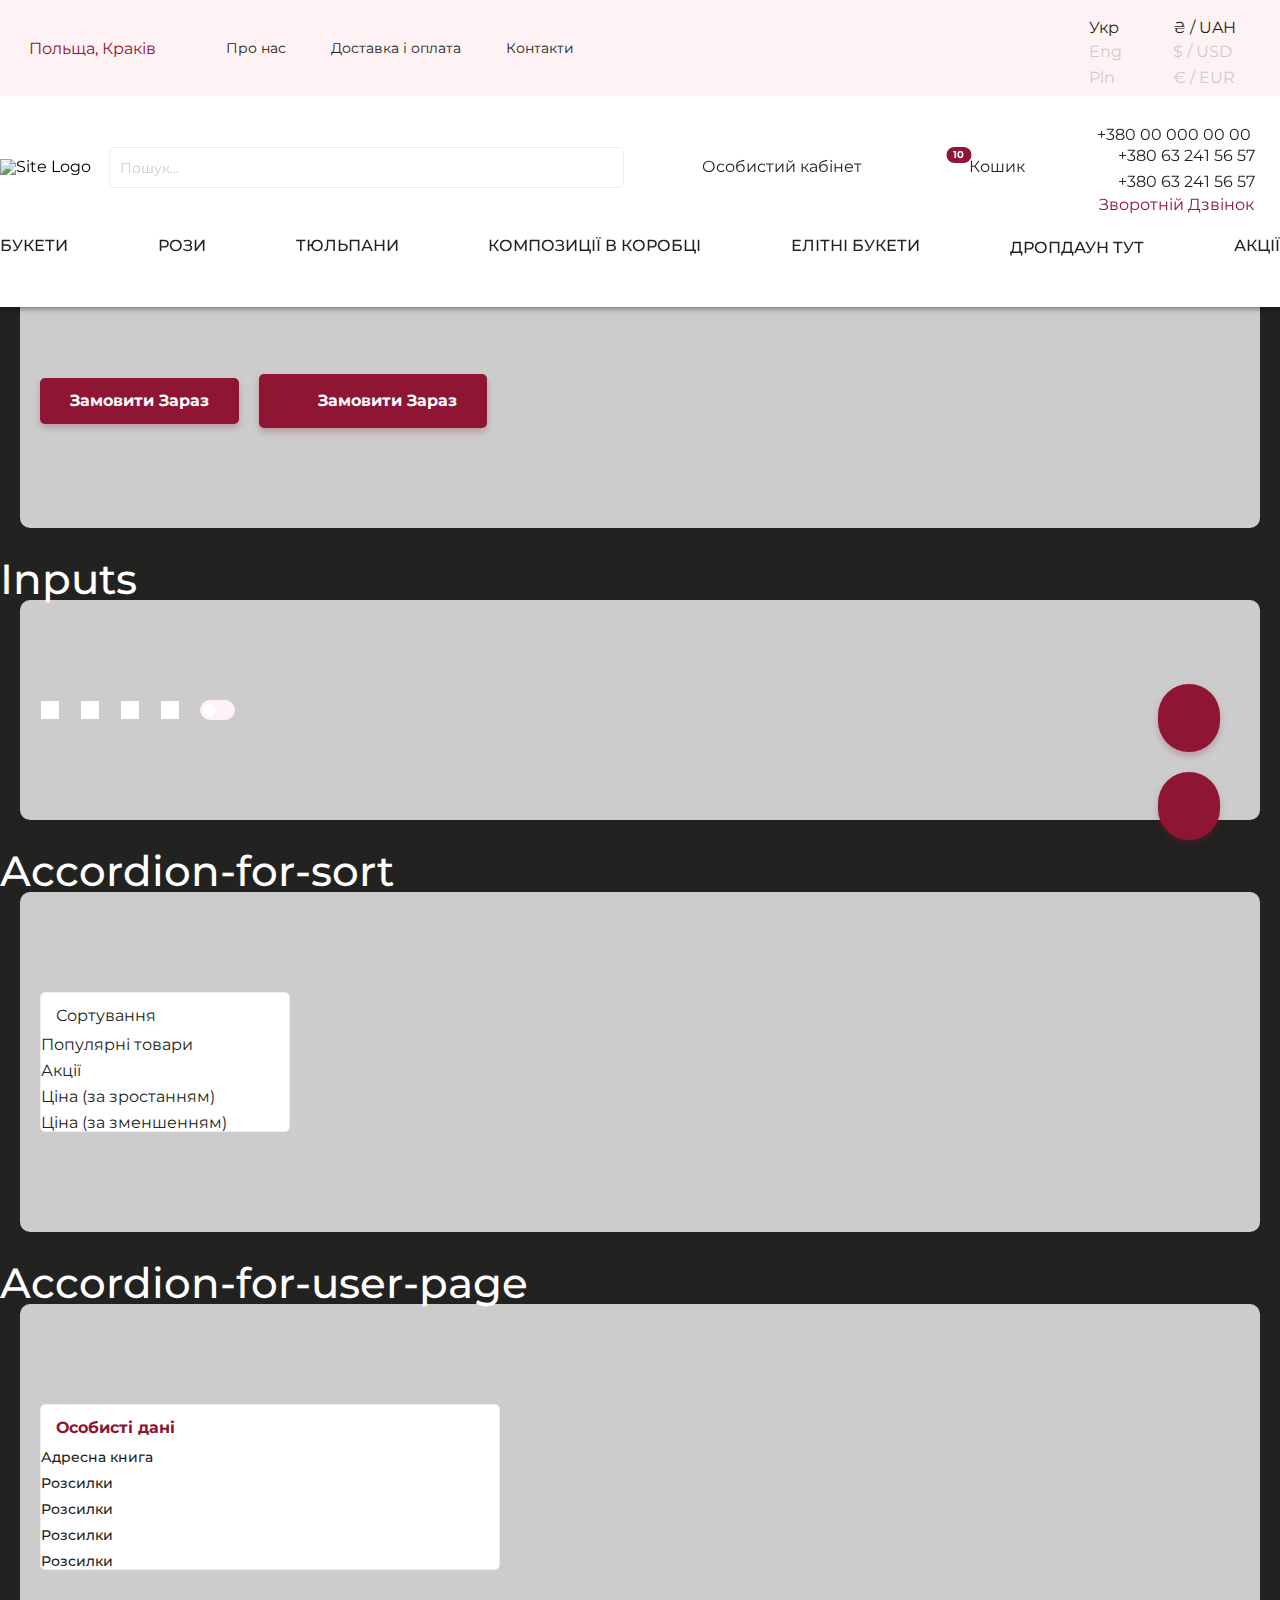
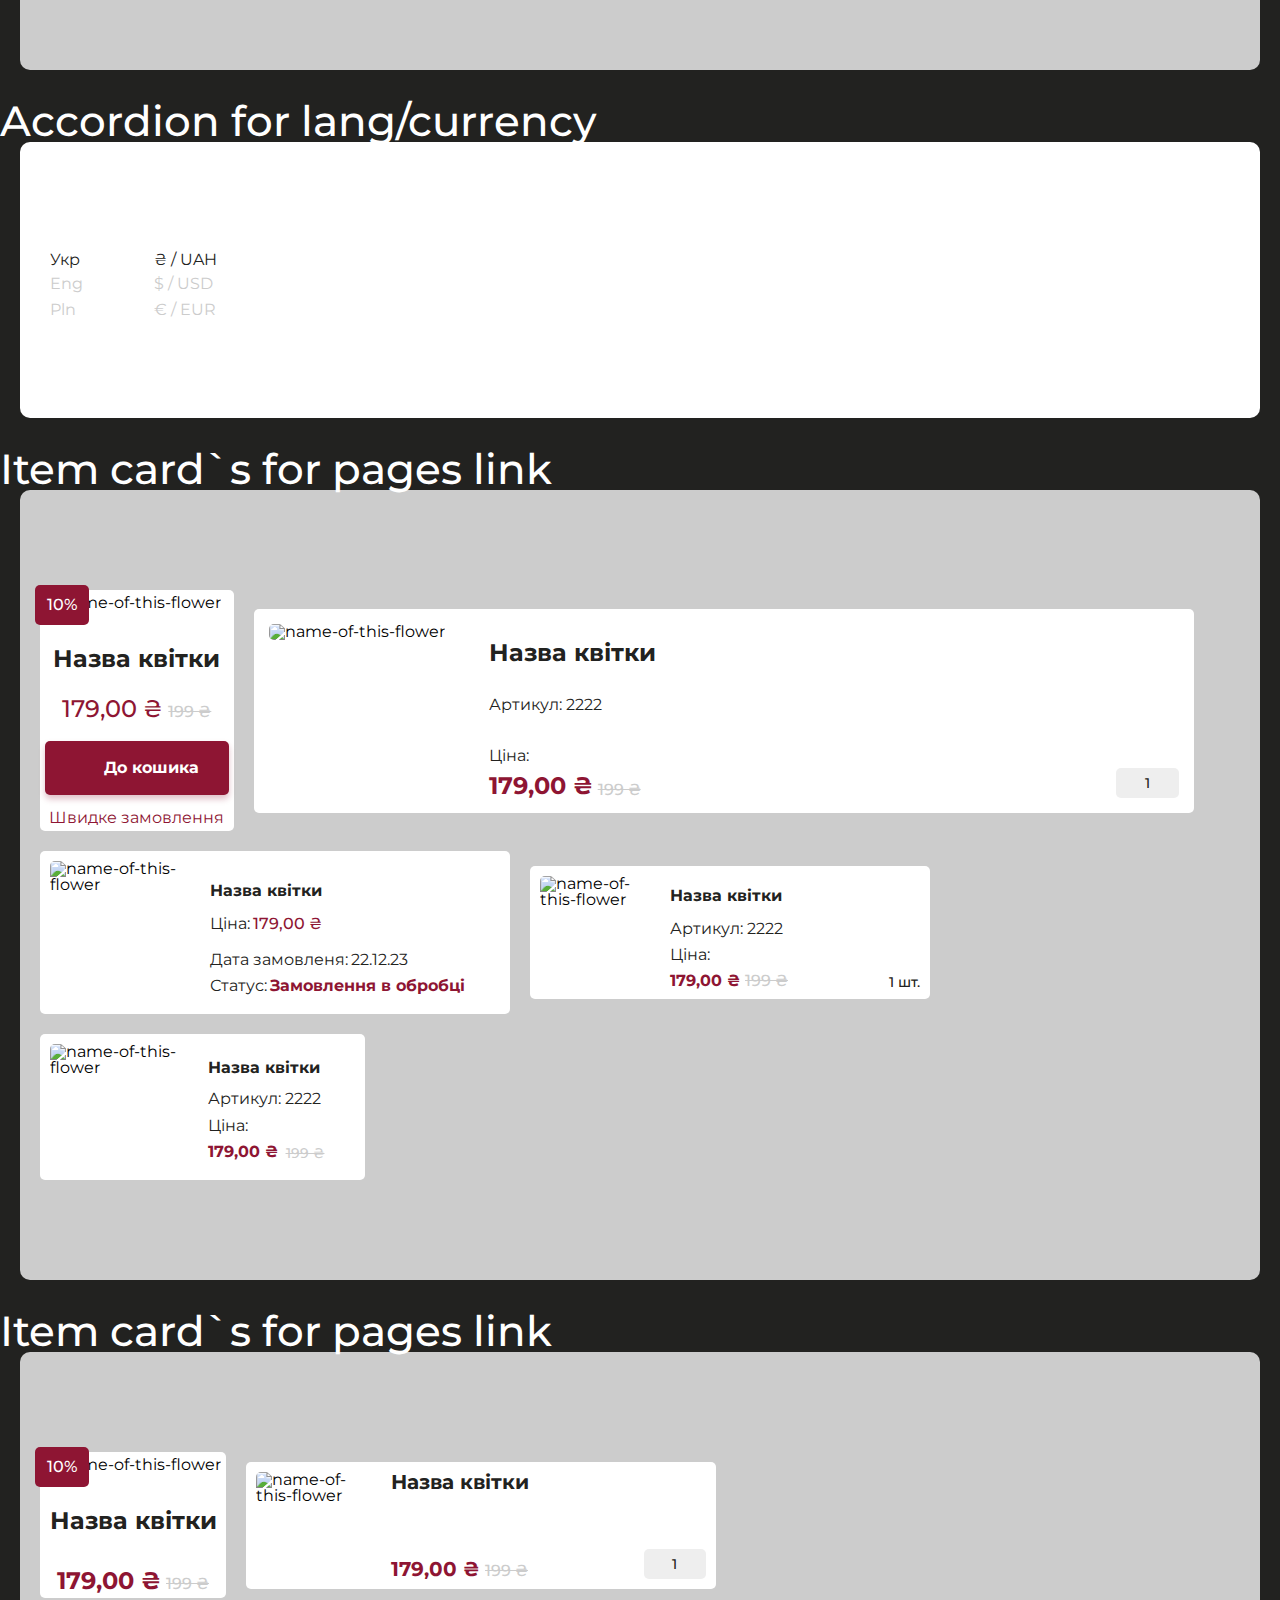
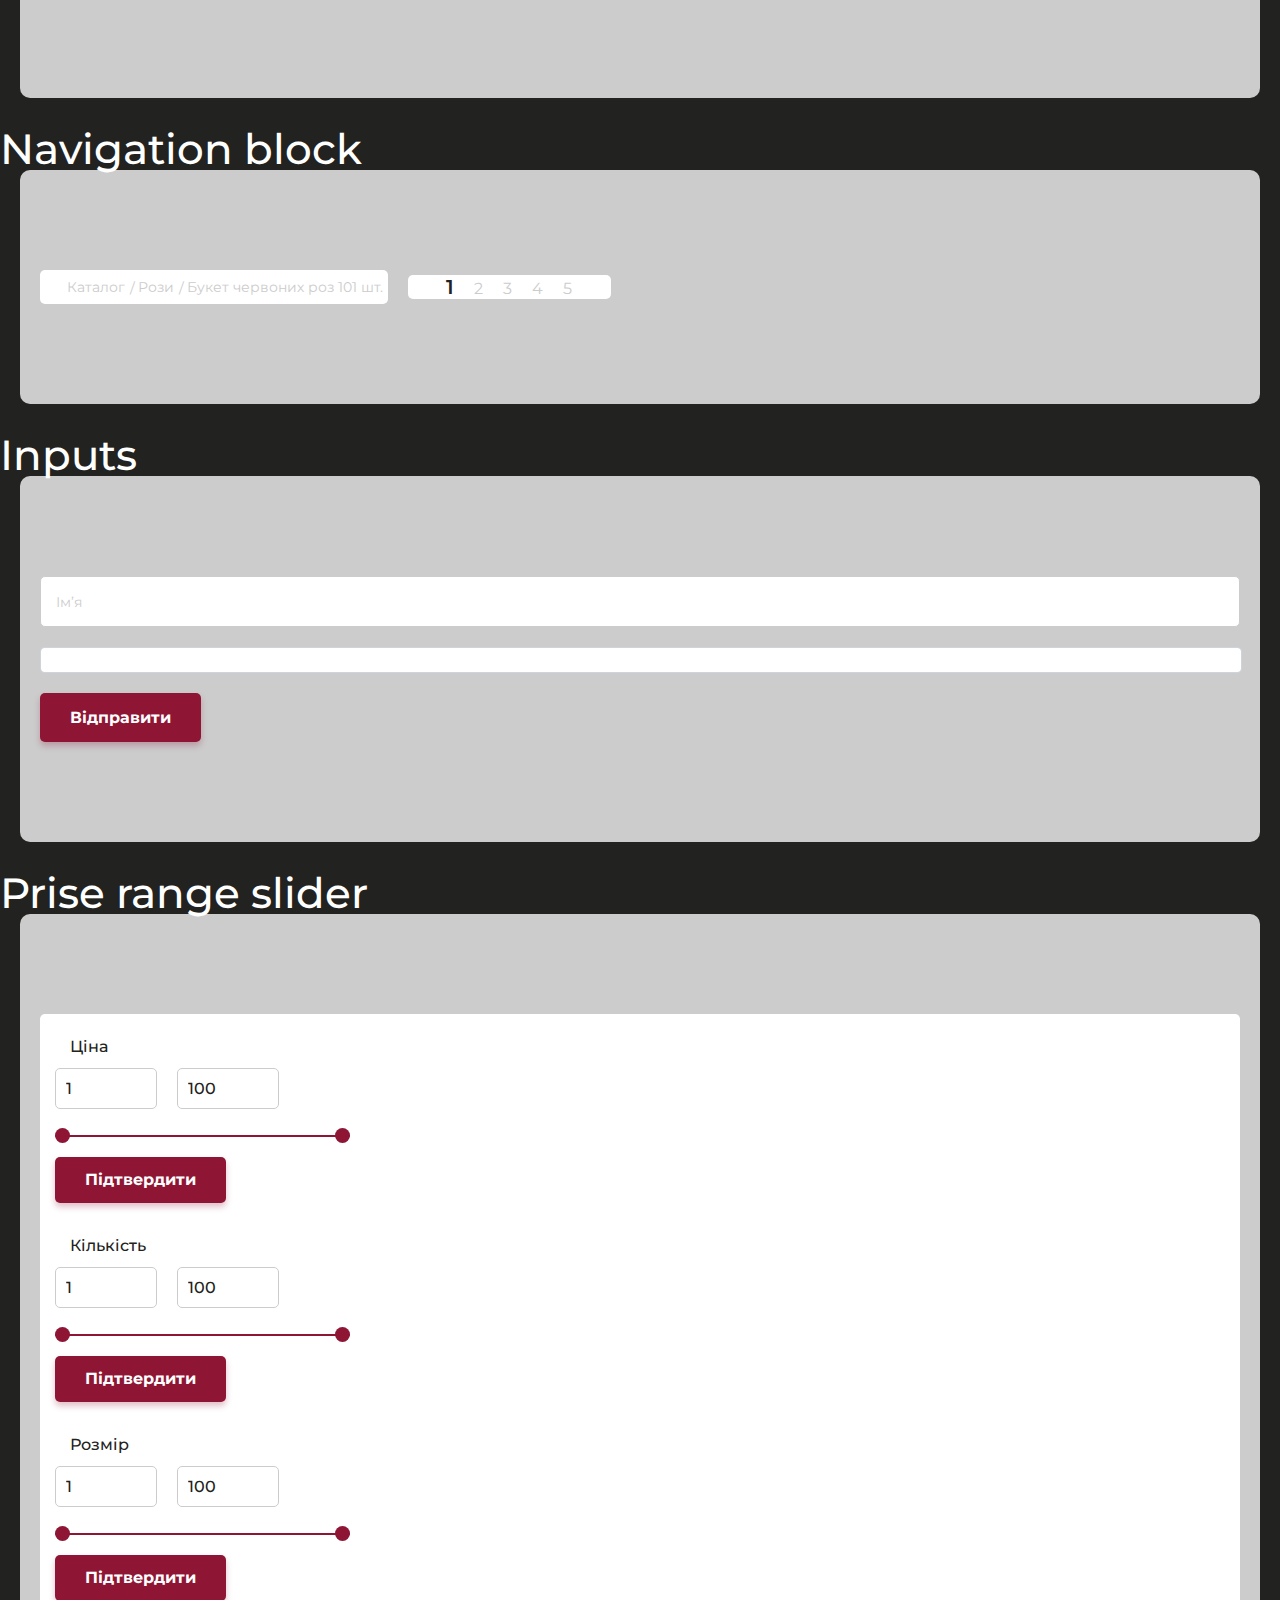
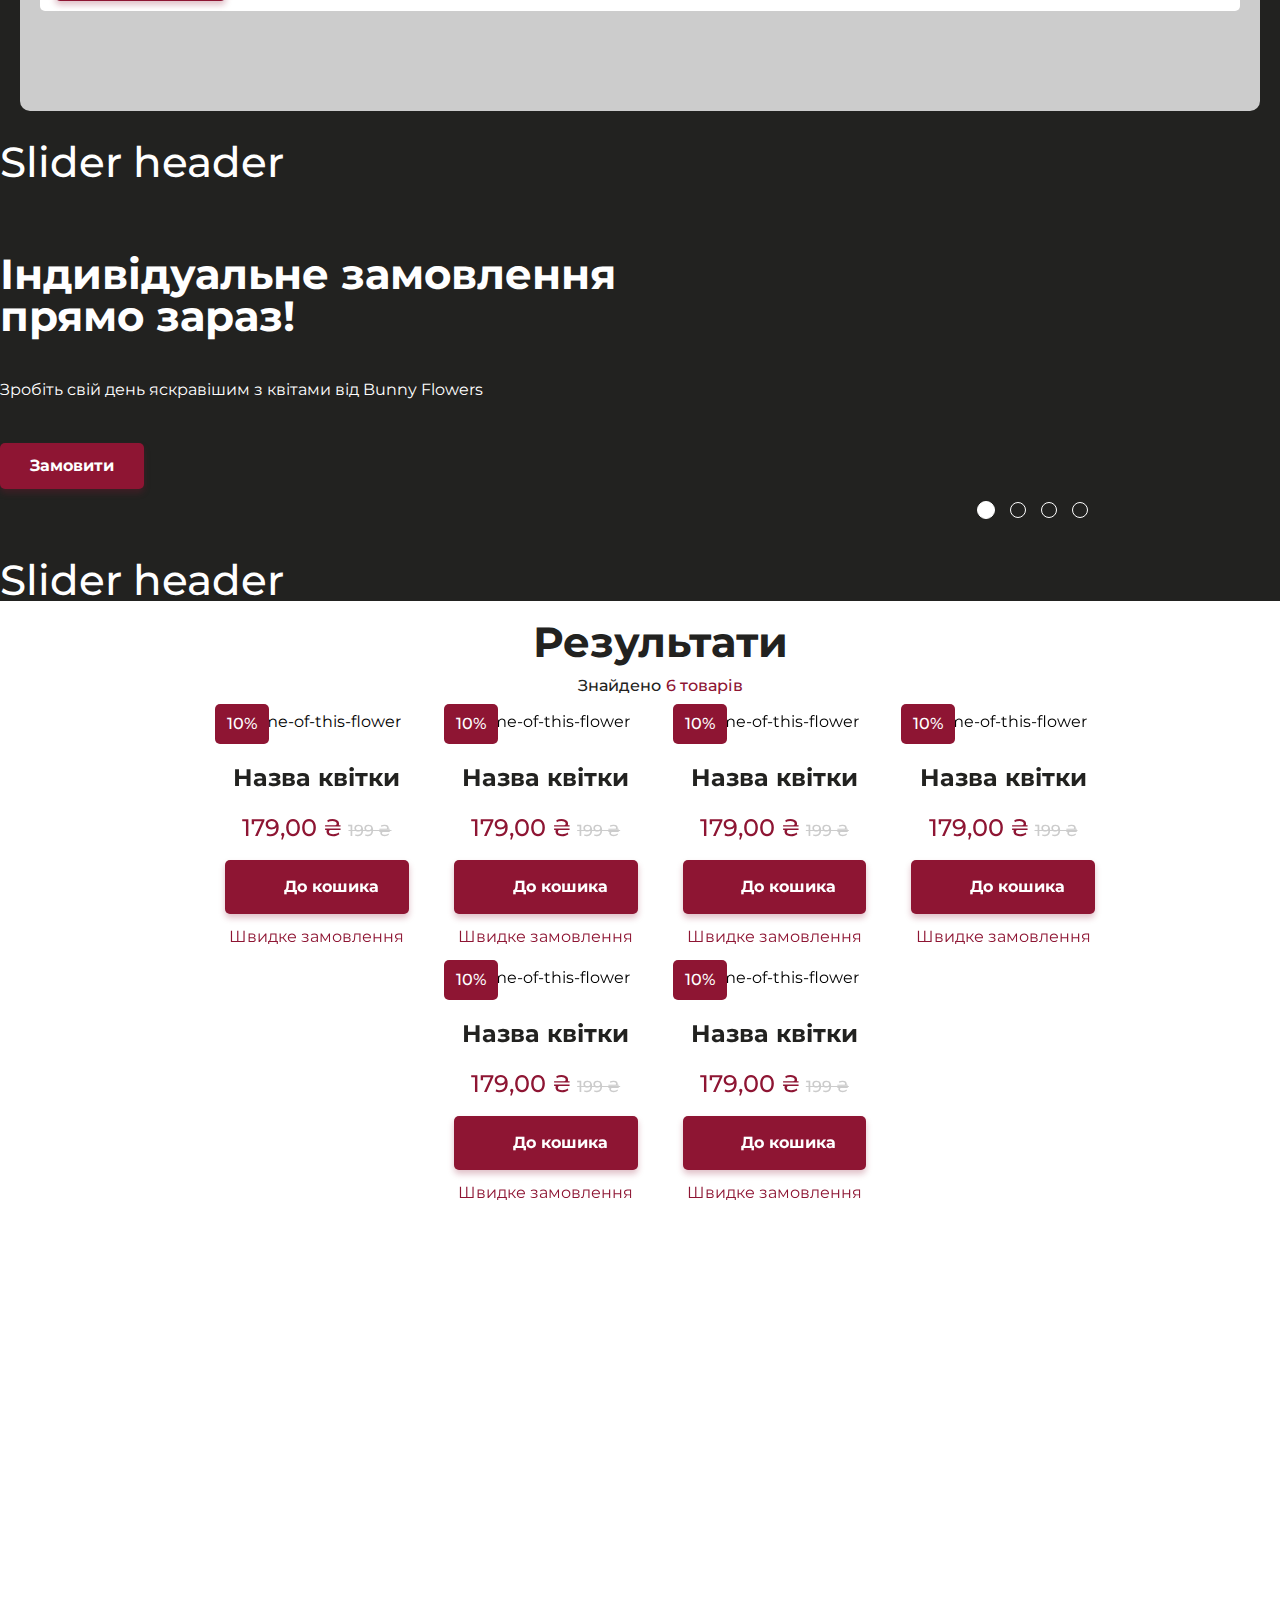
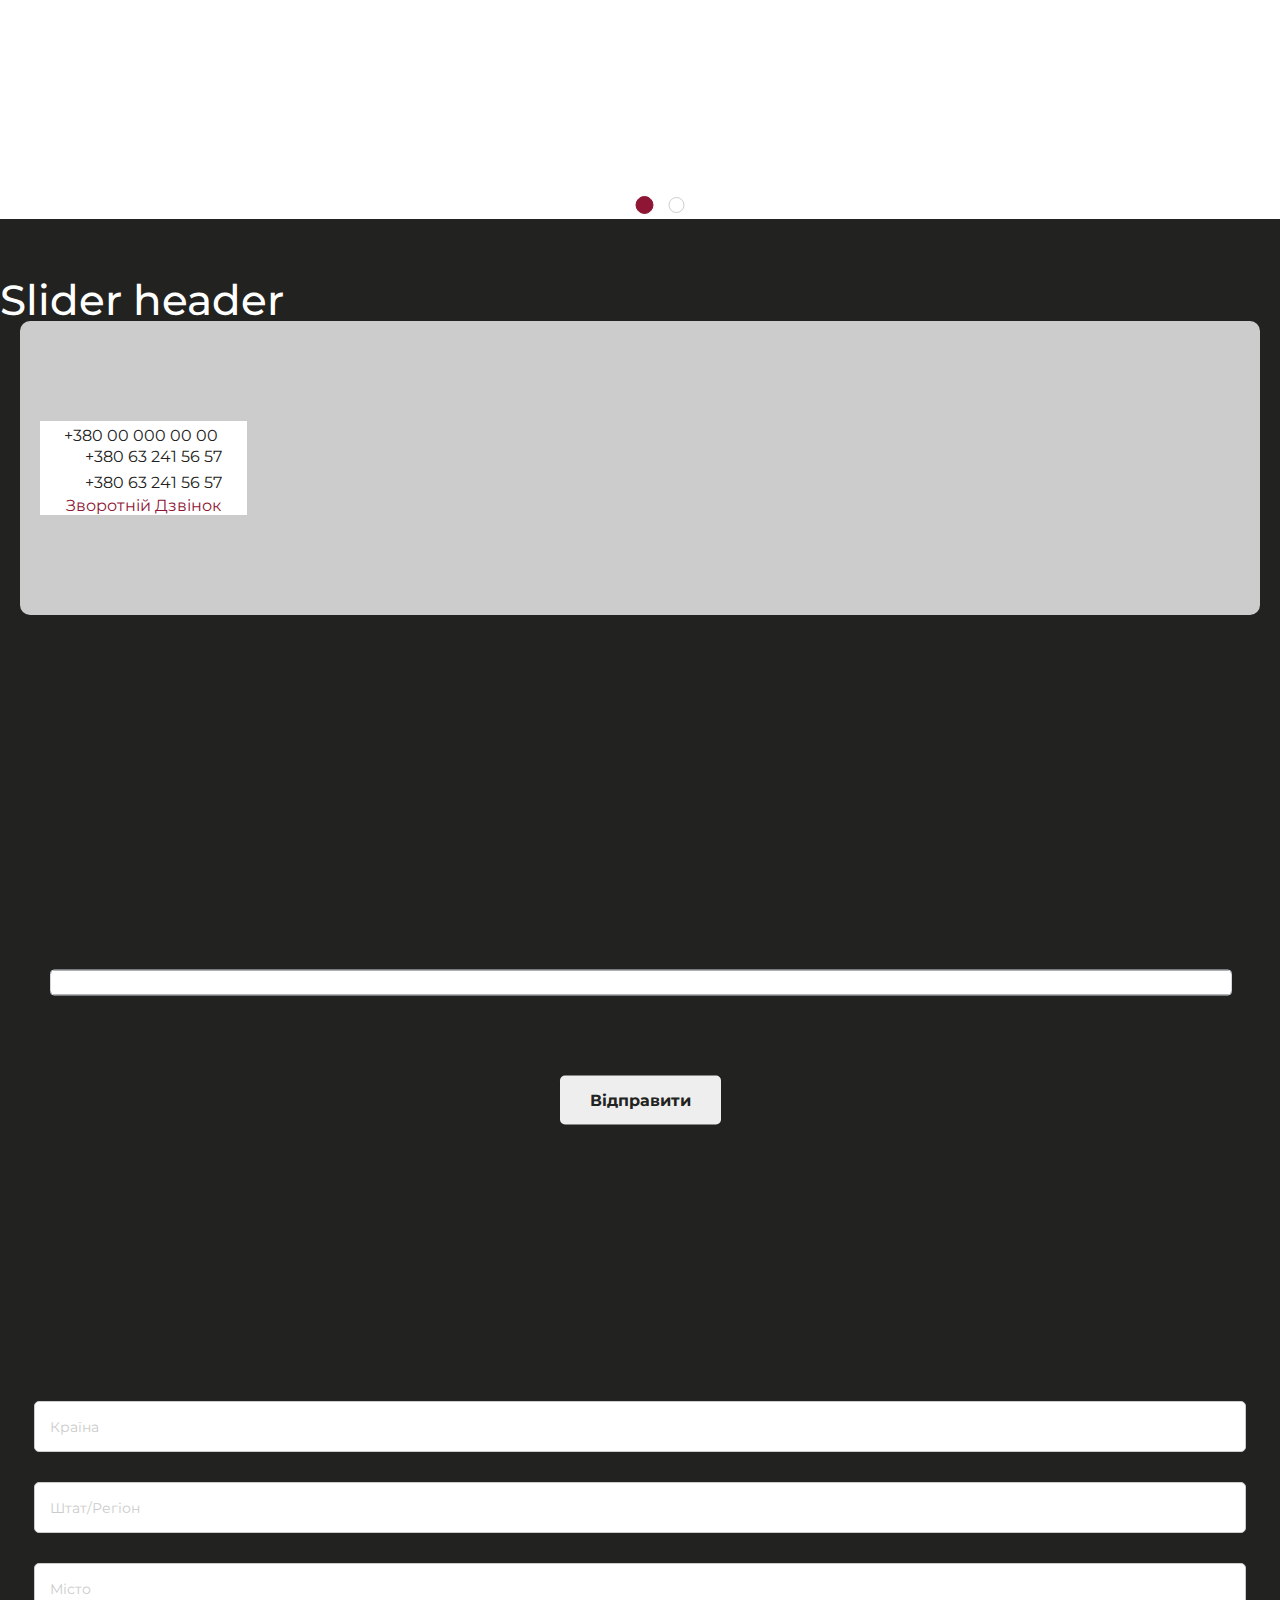
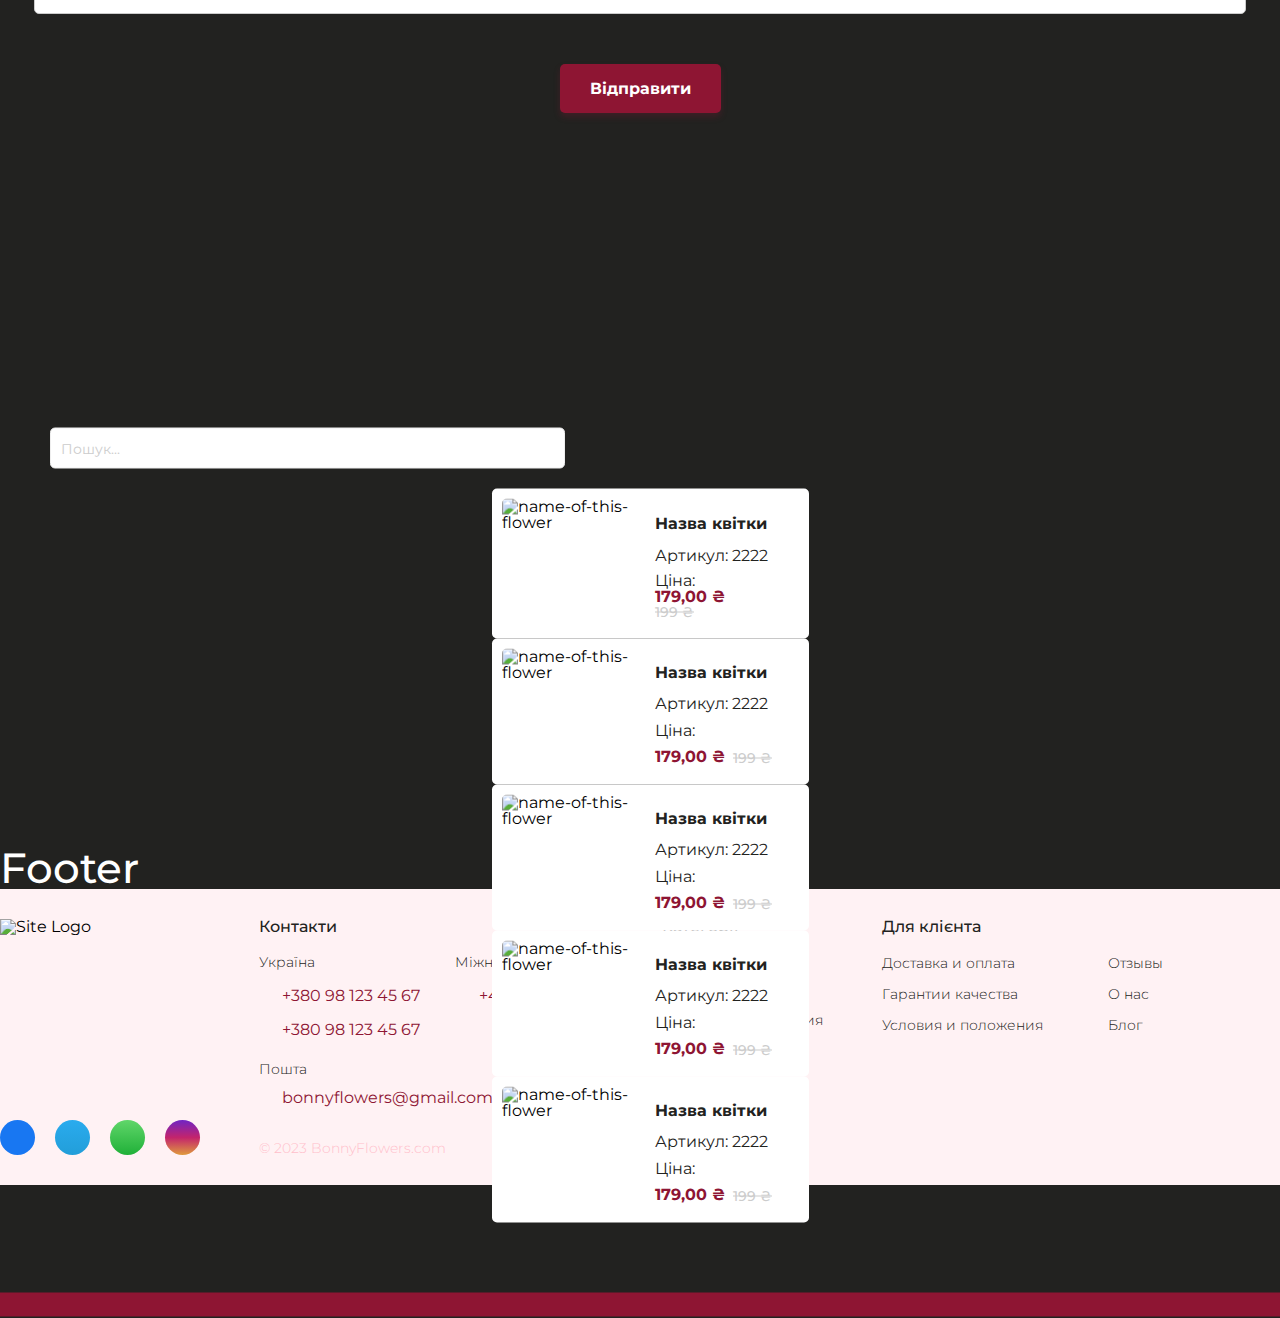
==== commit 33d52016: "adaptive footer" ====
--- a/index.html
+++ b/index.html
@@ -1,1026 +1,1317 @@
 <!DOCTYPE html>
 <html lang="uk">
-
-<head>
-    <meta charset="UTF-8">
-    <meta name="viewport" content="width=device-width, initial-scale=1.0">
-    <title>Components-for-Bonny-Flowers</title>
-
-    <!-- FAVICON -->
-
-    <link rel="shortcut icon" href="./favicon.svg" type="image/x-icon">
-
-    <!-- FOR-PHONE-INPUT -->
-
-    <link rel="stylesheet" href="https://maxcdn.bootstrapcdn.com/font-awesome/4.7.0/css/font-awesome.min.css">
-    <link rel="stylesheet" href="https://cdnjs.cloudflare.com/ajax/libs/intl-tel-input/16.0.0/css/intlTelInput.css">
-
-    <!-- BOOTSTRAP -->
-
-    <link href="https://cdn.jsdelivr.net/npm/bootstrap@5.0.2/dist/css/bootstrap.min.css" rel="stylesheet"
-        integrity="sha384-EVSTQN3/azprG1Anm3QDgpJLIm9Nao0Yz1ztcQTwFspd3yD65VohhpuuCOmLASjC" crossorigin="anonymous">
-
-    <!-- SITE-STYLE -->
-
-    <link rel="stylesheet" href="./style.css">
-</head>
-
-<body>
-    <!-- HEADER -->
-
-    <header>
-
-        <!-- HEADER-DESKTOP -->
-        <div class="header-desktop">
-
-            <!-- TOP-SECTION -->
-
-            <div class="top-section bg-light-red">
+    <head>
+        <meta charset="UTF-8" />
+        <meta name="viewport" content="width=device-width, initial-scale=1.0" />
+        <title>Components-for-Bonny-Flowers</title>
+
+        <!-- FAVICON -->
+
+        <link rel="shortcut icon" href="./favicon.svg" type="image/x-icon" />
+
+        <!-- FOR-PHONE-INPUT -->
+
+        <link
+            rel="stylesheet"
+            href="https://maxcdn.bootstrapcdn.com/font-awesome/4.7.0/css/font-awesome.min.css"
+        />
+        <link
+            rel="stylesheet"
+            href="https://cdnjs.cloudflare.com/ajax/libs/intl-tel-input/16.0.0/css/intlTelInput.css"
+        />
+
+        <!-- BOOTSTRAP -->
+
+        <link
+            href="https://cdn.jsdelivr.net/npm/bootstrap@5.0.2/dist/css/bootstrap.min.css"
+            rel="stylesheet"
+            integrity="sha384-EVSTQN3/azprG1Anm3QDgpJLIm9Nao0Yz1ztcQTwFspd3yD65VohhpuuCOmLASjC"
+            crossorigin="anonymous"
+        />
+
+        <!-- SITE-STYLE -->
+
+        <link rel="stylesheet" href="./style.css" />
+    </head>
+
+    <body>
+        <!-- HEADER -->
+
+        <header>
+            <!-- HEADER-DESKTOP -->
+            <div class="header-desktop">
+                <!-- TOP-SECTION -->
+
+                <div class="top-section bg-light-red">
+                    <div class="container">
+                        <div class="left">
+                            <div class="location">
+                                <!-- BUTTON-TRIGGER-MODAL-CALL-BACK -->
+                                <button
+                                    type="button"
+                                    class="p-16-auto-regular red"
+                                    data-bs-toggle="modal"
+                                    data-bs-target="#userLocationModal"
+                                >
+                                    <span class="icon"></span>
+                                    Польща, Краків
+                                </button>
+                            </div>
+                            <div class="help-link">
+                                <a href="" class="p-14-auto-regular">Про нас</a>
+                                <a href="" class="p-14-auto-regular"
+                                    >Доставка і оплата</a
+                                >
+                                <a href="" class="p-14-auto-regular"
+                                    >Контакти</a
+                                >
+                            </div>
+                        </div>
+                        <div class="right">
+                            <!-- LANG -->
+
+                            <div class="accordion-lang" id="accordionLang">
+                                <div class="accordion-item">
+                                    <h2
+                                        class="accordion-header"
+                                        id="headingOne"
+                                    >
+                                        <button
+                                            class="accordion-button collapsed p-16-auto-regular"
+                                            type="button"
+                                            data-bs-toggle="collapse"
+                                            data-bs-target="#collapseLang"
+                                            aria-expanded="false"
+                                            aria-controls="collapseLang"
+                                        >
+                                            Укр
+                                        </button>
+                                    </h2>
+                                    <div
+                                        id="collapseLang"
+                                        class="accordion-collapse collapse"
+                                        aria-labelledby="headingLang"
+                                        data-bs-parent="#accordionLang"
+                                    >
+                                        <div class="accordion-body">
+                                            <ul>
+                                                <li>
+                                                    <a
+                                                        class="p-16-auto-regular grey"
+                                                    >
+                                                        Eng
+                                                    </a>
+                                                </li>
+                                                <li>
+                                                    <a
+                                                        class="p-16-auto-regular grey"
+                                                    >
+                                                        Pln
+                                                    </a>
+                                                </li>
+                                            </ul>
+                                        </div>
+                                    </div>
+                                </div>
+                            </div>
+
+                            <!-- CURRENCY -->
+
+                            <div
+                                class="accordion-currency"
+                                id="accordionCurrency"
+                            >
+                                <div class="accordion-item">
+                                    <h2
+                                        class="accordion-header"
+                                        id="headingOne"
+                                    >
+                                        <button
+                                            class="accordion-button collapsed p-16-auto-regular"
+                                            type="button"
+                                            data-bs-toggle="collapse"
+                                            data-bs-target="#collapseCurrency"
+                                            aria-expanded="false"
+                                            aria-controls="collapseCurrency"
+                                        >
+                                            ₴ / UAH
+                                        </button>
+                                    </h2>
+                                    <div
+                                        id="collapseCurrency"
+                                        class="accordion-collapse collapse"
+                                        aria-labelledby="headingCurrency"
+                                        data-bs-parent="#accordionCurrency"
+                                    >
+                                        <div class="accordion-body">
+                                            <ul>
+                                                <li>
+                                                    <a
+                                                        class="p-16-auto-regular grey"
+                                                    >
+                                                        $ / USD
+                                                    </a>
+                                                </li>
+                                                <li>
+                                                    <a
+                                                        class="p-16-auto-regular grey"
+                                                    >
+                                                        € / EUR
+                                                    </a>
+                                                </li>
+                                            </ul>
+                                        </div>
+                                    </div>
+                                </div>
+                            </div>
+                        </div>
+                    </div>
+                </div>
+
+                <!-- MIDDLE-SECTION -->
+
+                <div class="middle-section">
+                    <div class="container">
+                        <div class="logo-box">
+                            <img src="./img/logo.svg" alt="Site Logo" />
+                        </div>
+                        <div class="search-input-container">
+                            <!-- SEARCH-INPUT -->
+                            <input
+                                type="text"
+                                class="p-16-auto-regular darck-gray search-input search-input-trigger"
+                                placeholder="Пошук..."
+                            />
+                            <!-- SEARCH-ICON -->
+                            <button class="search-input-button icon"></button>
+                        </div>
+                        <a
+                            class="button-main-text-icon p-16-auto-regular user-page-link"
+                            href="#"
+                        >
+                            <span class="icon"></span>
+                            Особистий кабінет
+                        </a>
+                        <a
+                            class="button-main-text-icon p-16-auto-regular cart-page-link"
+                            href="#"
+                        >
+                            <div class="cart-counter-container">
+                                <span class="icon"></span>
+                                <span class="products-count"> 10 </span>
+                            </div>
+                            Кошик
+                        </a>
+                        <div class="call-back-container">
+                            <div
+                                class="accordion-callback"
+                                id="accordionCallBack"
+                            >
+                                <div class="accordion-item">
+                                    <h2
+                                        class="accordion-header"
+                                        id="headingOne"
+                                    >
+                                        <button
+                                            class="accordion-button collapsed p-16-auto-regular"
+                                            type="button"
+                                            data-bs-toggle="collapse"
+                                            data-bs-target="#collapseCallBack"
+                                            aria-expanded="false"
+                                            aria-controls="collapseCallBack"
+                                        >
+                                            <span class="icon"></span>
+                                            <a
+                                                href="tel:+380000000000"
+                                                class="number p-16-auto-regular"
+                                                >+380 00 000 00 00</a
+                                            >
+                                        </button>
+                                    </h2>
+                                    <div
+                                        id="collapseCallBack"
+                                        class="accordion-collapse collapse"
+                                        aria-labelledby="headingCallBack"
+                                        data-bs-parent="#accordionCallBack"
+                                    >
+                                        <div class="accordion-body">
+                                            <ul>
+                                                <li>
+                                                    <a
+                                                        href="tel:+380632415657"
+                                                        class="p-16-auto-regular"
+                                                    >
+                                                        +380 63 241 56 57
+                                                    </a>
+                                                </li>
+                                                <li>
+                                                    <a
+                                                        href="tel:+380632415657"
+                                                        class="p-16-auto-regular"
+                                                    >
+                                                        +380 63 241 56 57
+                                                    </a>
+                                                </li>
+                                            </ul>
+                                        </div>
+                                    </div>
+                                </div>
+                            </div>
+                            <!-- BUTTON-TRIGGER-MODAL-CALL-BACK -->
+                            <button
+                                type="button"
+                                class="p-16-auto-regular red"
+                                data-bs-toggle="modal"
+                                data-bs-target="#callBackModal"
+                            >
+                                Зворотній Дзвінок
+                            </button>
+                        </div>
+                    </div>
+                </div>
+
+                <!-- BOTTOM-SECTION -->
+
+                <div class="bottom-section">
+                    <div class="container">
+                        <nav class="m-b-50">
+                            <a class="p-16-auto-medium" href="">БУКЕТИ</a>
+                            <a class="p-16-auto-medium" href="">РОЗИ</a>
+                            <a class="p-16-auto-medium" href="">ТЮЛЬПАНИ</a>
+                            <a class="p-16-auto-medium" href=""
+                                >КОМПОЗИЦІЇ В КОРОБЦІ</a
+                            >
+                            <a class="p-16-auto-medium" href=""
+                                >ЕЛІТНІ БУКЕТИ</a
+                            >
+                            <button
+                                class="p-16-auto-medium product-categories-container-trigger"
+                            >
+                                ДРОПДАУН ТУТ
+                            </button>
+                            <a class="p-16-auto-medium" href="">АКЦІЇ</a>
+                        </nav>
+                    </div>
+                </div>
+
+                <!-- SEARCH-RESULTS-CONTAINER -->
+
+                <div class="container search-results-container">
+                    <ul>
+                        <li>
+                            <div class="card-xs">
+                                <div class="img-box">
+                                    <img
+                                        src="./img/flower-img.png"
+                                        alt="name-of-this-flower"
+                                    />
+                                </div>
+                                <div class="prod-desc">
+                                    <div class="card-top">
+                                        <div class="prod-title">
+                                            <h3 class="p-16-auto-bold">
+                                                Назва квітки
+                                            </h3>
+                                            <p class="p-16-auto-regular">
+                                                Артикул: 2222
+                                            </p>
+                                        </div>
+                                    </div>
+                                    <div class="card-bottom">
+                                        <div class="prod-price">
+                                            <div class="current-price">
+                                                <p class="p-16-auto-regular">
+                                                    Ціна:
+                                                </p>
+                                                <p class="p-16-auto-bold red">
+                                                    179,00 ₴
+                                                </p>
+                                            </div>
+                                            <div class="old-price">
+                                                <p
+                                                    class="p-14-auto-medium grey"
+                                                >
+                                                    199 ₴
+                                                </p>
+                                            </div>
+                                        </div>
+                                    </div>
+                                </div>
+                            </div>
+                        </li>
+                        <li>
+                            <div class="card-xs">
+                                <div class="img-box">
+                                    <img
+                                        src="./img/flower-img.png"
+                                        alt="name-of-this-flower"
+                                    />
+                                </div>
+                                <div class="prod-desc">
+                                    <div class="card-top">
+                                        <div class="prod-title">
+                                            <h3 class="p-16-auto-bold">
+                                                Назва квітки
+                                            </h3>
+                                            <p class="p-16-auto-regular">
+                                                Артикул: 2222
+                                            </p>
+                                        </div>
+                                    </div>
+                                    <div class="card-bottom">
+                                        <div class="prod-price">
+                                            <div class="current-price">
+                                                <p class="p-16-auto-regular">
+                                                    Ціна:
+                                                </p>
+                                                <p class="p-16-auto-bold red">
+                                                    179,00 ₴
+                                                </p>
+                                            </div>
+                                            <div class="old-price">
+                                                <p
+                                                    class="p-14-auto-medium grey"
+                                                >
+                                                    199 ₴
+                                                </p>
+                                            </div>
+                                        </div>
+                                    </div>
+                                </div>
+                            </div>
+                        </li>
+                    </ul>
+                </div>
+
+                <!-- PRODUCT-CATEGORIES -->
+
+                <div class="container product-categories-container">
+                    <a href="" class="cart-prod-categories">
+                        <div
+                            class="img-box"
+                            style="
+                                background-image: url(./img//bg-header-slider-2.jpg);
+                            "
+                        ></div>
+                        <div class="cart-title">
+                            <h3 class="p-16-auto-regular">ТЮЛЬПАНИ</h3>
+                        </div>
+                    </a>
+                    <a href="" class="cart-prod-categories">
+                        <div
+                            class="img-box"
+                            style="
+                                background-image: url(./img//bg-header-slider-2.jpg);
+                            "
+                        ></div>
+                        <div class="cart-title">
+                            <h3 class="p-16-auto-regular">ТЮЛЬПАНИ</h3>
+                        </div>
+                    </a>
+                    <a href="" class="cart-prod-categories">
+                        <div
+                            class="img-box"
+                            style="
+                                background-image: url(./img//bg-header-slider-2.jpg);
+                            "
+                        ></div>
+                        <div class="cart-title">
+                            <h3 class="p-16-auto-regular">ТЮЛЬПАНИ</h3>
+                        </div>
+                    </a>
+                    <a href="" class="cart-prod-categories">
+                        <div
+                            class="img-box"
+                            style="
+                                background-image: url(./img//bg-header-slider-2.jpg);
+                            "
+                        ></div>
+                        <div class="cart-title">
+                            <h3 class="p-16-auto-regular">ТЮЛЬПАНИ</h3>
+                        </div>
+                    </a>
+                    <a href="" class="cart-prod-categories">
+                        <div
+                            class="img-box"
+                            style="
+                                background-image: url(./img//bg-header-slider-2.jpg);
+                            "
+                        ></div>
+                        <div class="cart-title">
+                            <h3 class="p-16-auto-regular">ТЮЛЬПАНИ</h3>
+                        </div>
+                    </a>
+                    <a href="" class="cart-prod-categories">
+                        <div
+                            class="img-box"
+                            style="
+                                background-image: url(./img//bg-header-slider-2.jpg);
+                            "
+                        ></div>
+                        <div class="cart-title">
+                            <h3 class="p-16-auto-regular">ТЮЛЬПАНИ</h3>
+                        </div>
+                    </a>
+                    <a href="" class="cart-prod-categories">
+                        <div
+                            class="img-box"
+                            style="
+                                background-image: url(./img//bg-header-slider-2.jpg);
+                            "
+                        ></div>
+                        <div class="cart-title">
+                            <h3 class="p-16-auto-regular">ТЮЛЬПАНИ</h3>
+                        </div>
+                    </a>
+                    <a href="" class="cart-prod-categories">
+                        <div
+                            class="img-box"
+                            style="
+                                background-image: url(./img//bg-header-slider-2.jpg);
+                            "
+                        ></div>
+                        <div class="cart-title">
+                            <h3 class="p-16-auto-regular">ТЮЛЬПАНИ</h3>
+                        </div>
+                    </a>
+                </div>
+            </div>
+
+            <!-- HEADER-MOBILE -->
+
+            <div class="header-mobile">
                 <div class="container">
                     <div class="left">
+                        <div class="header-menu-trigger">
+                            <span class="icon"></span>
+                        </div>
+                        <div class="logo-box">
+                            <img src="./img/logo.svg" alt="Logo" />
+                        </div>
+                    </div>
+
+                    <div class="right">
+                        <div class="cart-link">
+                            <a class="cart-page-link" href="#">
+                                <div class="cart-counter-container">
+                                    <span class="icon"></span>
+                                    <span class="products-count"> 10 </span>
+                                </div>
+                            </a>
+                        </div>
+                        <div class="search-trigger">
+                            <button
+                                type="button"
+                                data-bs-toggle="modal"
+                                data-bs-target="#mobileSearchModal"
+                            >
+                                <span class="icon"></span>
+                            </button>
+                        </div>
+                    </div>
+                </div>
+            </div>
+
+            <div class="menu-header" id="menu-header">
+                <div class="container">
+                    <div class="top">
+                        <span class="icon" onclick="closeMenu()"></span>
+                        <p class="h2-24-auto-bold">Меню</p>
+                    </div>
+                    <div class="middle">
+                        <div class="lang-value-container b-b-light-gray">
+                            <!-- LANG -->
+
+                            <div class="accordion-lang" id="accordionLang">
+                                <div class="accordion-item">
+                                    <h2
+                                        class="accordion-header"
+                                        id="headingOne"
+                                    >
+                                        <button
+                                            class="accordion-button collapsed p-16-auto-regular"
+                                            type="button"
+                                            data-bs-toggle="collapse"
+                                            data-bs-target="#collapseLang"
+                                            aria-expanded="false"
+                                            aria-controls="collapseLang"
+                                        >
+                                            Укр
+                                        </button>
+                                    </h2>
+                                    <div
+                                        id="collapseLang"
+                                        class="accordion-collapse collapse"
+                                        aria-labelledby="headingLang"
+                                        data-bs-parent="#accordionLang"
+                                    >
+                                        <div class="accordion-body">
+                                            <ul>
+                                                <li>
+                                                    <a
+                                                        class="p-16-auto-regular grey"
+                                                    >
+                                                        Eng
+                                                    </a>
+                                                </li>
+                                                <li>
+                                                    <a
+                                                        class="p-16-auto-regular grey"
+                                                    >
+                                                        Pln
+                                                    </a>
+                                                </li>
+                                            </ul>
+                                        </div>
+                                    </div>
+                                </div>
+                            </div>
+
+                            <!-- CURRENCY -->
+
+                            <div
+                                class="accordion-currency"
+                                id="accordionCurrency"
+                            >
+                                <div class="accordion-item">
+                                    <h2
+                                        class="accordion-header"
+                                        id="headingOne"
+                                    >
+                                        <button
+                                            class="accordion-button collapsed p-16-auto-regular"
+                                            type="button"
+                                            data-bs-toggle="collapse"
+                                            data-bs-target="#collapseCurrency"
+                                            aria-expanded="false"
+                                            aria-controls="collapseCurrency"
+                                        >
+                                            ₴ / UAH
+                                        </button>
+                                    </h2>
+                                    <div
+                                        id="collapseCurrency"
+                                        class="accordion-collapse collapse"
+                                        aria-labelledby="headingCurrency"
+                                        data-bs-parent="#accordionCurrency"
+                                    >
+                                        <div class="accordion-body">
+                                            <ul>
+                                                <li>
+                                                    <a
+                                                        class="p-16-auto-regular grey"
+                                                    >
+                                                        $ / USD
+                                                    </a>
+                                                </li>
+                                                <li>
+                                                    <a
+                                                        class="p-16-auto-regular grey"
+                                                    >
+                                                        € / EUR
+                                                    </a>
+                                                </li>
+                                            </ul>
+                                        </div>
+                                    </div>
+                                </div>
+                            </div>
+                        </div>
                         <div class="location">
-                            <!-- BUTTON-TRIGGER-MODAL-CALL-BACK -->
-                            <button type="button" class="p-16-auto-regular red" data-bs-toggle="modal"
-                                data-bs-target="#userLocationModal">
+                            <button
+                                type="button"
+                                class="p-16-auto-regular b-a-light-gray"
+                                data-bs-toggle="modal"
+                                data-bs-target="#userLocationModal"
+                            >
                                 <span class="icon"></span>
                                 Польща, Краків
                             </button>
                         </div>
-                        <div class="help-link">
-                            <a href="" class="p-14-auto-regular">Про нас</a>
-                            <a href="" class="p-14-auto-regular">Доставка і оплата</a>
-                            <a href="" class="p-14-auto-regular">Контакти</a>
-                        </div>
-                    </div>
-                    <div class="right">
-
-                        <!-- LANG -->
-
-                        <div class="accordion-lang" id="accordionLang">
-                            <div class="accordion-item">
-                                <h2 class="accordion-header" id="headingOne">
-                                    <button class="accordion-button collapsed p-16-auto-regular" type="button"
-                                        data-bs-toggle="collapse" data-bs-target="#collapseLang" aria-expanded="false"
-                                        aria-controls="collapseLang">
-                                        Укр
-                                    </button>
-                                </h2>
-                                <div id="collapseLang" class="accordion-collapse collapse "
-                                    aria-labelledby="headingLang" data-bs-parent="#accordionLang">
-                                    <div class="accordion-body ">
-                                        <ul>
-                                            <li>
-                                                <a class="p-16-auto-regular grey">
-                                                    Eng
-                                                </a>
-                                            </li>
-                                            <li>
-                                                <a class="p-16-auto-regular grey">
-                                                    Pln
-                                                </a>
-                                            </li>
-                                        </ul>
-                                    </div>
-                                </div>
-                            </div>
-                        </div>
-
-                        <!-- CURRENCY -->
-
-                        <div class="accordion-currency" id="accordionCurrency">
-                            <div class="accordion-item">
-                                <h2 class="accordion-header" id="headingOne">
-                                    <button class="accordion-button collapsed p-16-auto-regular" type="button"
-                                        data-bs-toggle="collapse" data-bs-target="#collapseCurrency"
-                                        aria-expanded="false" aria-controls="collapseCurrency">
-                                        ₴ / UAH
-                                    </button>
-                                </h2>
-                                <div id="collapseCurrency" class="accordion-collapse collapse"
-                                    aria-labelledby="headingCurrency" data-bs-parent="#accordionCurrency">
-                                    <div class="accordion-body ">
-                                        <ul>
-                                            <li>
-                                                <a class="p-16-auto-regular grey">
-                                                    $ / USD
-                                                </a>
-                                            </li>
-                                            <li>
-                                                <a class="p-16-auto-regular grey">
-                                                    € / EUR
-                                                </a>
-                                            </li>
-                                        </ul>
-                                    </div>
-                                </div>
-                            </div>
-                        </div>
-
+                        <nav>
+                            <a
+                                href=""
+                                class="h3-20-auto-medium link b-b-light-gray"
+                                >АКЦІЇ</a
+                            >
+                            <a
+                                href=""
+                                class="h3-20-auto-medium link b-b-light-gray"
+                                >БУКЕТИ</a
+                            >
+                            <a
+                                href=""
+                                class="h3-20-auto-medium link b-b-light-gray"
+                                >РОЗИ</a
+                            >
+                            <a
+                                href=""
+                                class="h3-20-auto-medium link b-b-light-gray"
+                                >ТЮЛЬПАНИ</a
+                            >
+                            <a
+                                href=""
+                                class="h3-20-auto-medium link b-b-light-gray"
+                                >КОМПОЗИЦІЇ В КОРОБЦІ</a
+                            >
+                            <a
+                                href=""
+                                class="h3-20-auto-medium link b-b-light-gray"
+                                >ЕЛІТНІ БУКЕТИ</a
+                            >
+                            <div
+                                class="accordion-nav-link-container"
+                                id="accordionNavLinkContainer"
+                            >
+                                <div class="accordion-item">
+                                    <h2
+                                        class="accordion-header"
+                                        id="headingOne"
+                                    >
+                                        <button
+                                            class="accordion-button collapsed h3-20-auto-medium link b-b-light-gray"
+                                            type="button"
+                                            data-bs-toggle="collapse"
+                                            data-bs-target="#collapseNavLinkContainer"
+                                            aria-expanded="false"
+                                            aria-controls="collapseNavLinkContainer"
+                                        >
+                                            ПОДАРУНКИ
+                                        </button>
+                                    </h2>
+                                    <div
+                                        id="collapseNavLinkContainer"
+                                        class="accordion-collapse collapse"
+                                        aria-labelledby="headingNavLinkContainer"
+                                        data-bs-parent="#accordionNavLinkContainer"
+                                    >
+                                        <div class="accordion-body">
+                                            <a
+                                                class="h3-20-auto-medium link b-b-light-gray"
+                                            >
+                                                М’які іграшки
+                                            </a>
+
+                                            <a
+                                                class="h3-20-auto-medium link b-b-light-gray"
+                                            >
+                                                Солодке
+                                            </a>
+
+                                            <a
+                                                class="h3-20-auto-medium link b-b-light-gray"
+                                            >
+                                                Гелієви Шари
+                                            </a>
+
+                                            <a
+                                                class="h3-20-auto-medium link b-b-light-gray"
+                                            >
+                                                Фрукти
+                                            </a>
+                                        </div>
+                                    </div>
+                                </div>
+                            </div>
+                        </nav>
+                        <a
+                            class="user-page-link b-b-light-gray h3-20-auto-medium link"
+                        >
+                            <span class="icon"></span>
+                            Особистий кабінет
+                        </a>
+                        <div class="social-media-link">
+                            <a class="contact-us-btn icon" href=""></a>
+                            <a class="contact-us-btn icon" href=""></a>
+                            <a class="contact-us-btn icon" href=""></a>
+                        </div>
+                        <div class="contacts-number">
+                            <button
+                                type="button"
+                                class="call-back-menu-btn h3-20-auto-medium link b-b-light-gray"
+                                data-bs-toggle="modal"
+                                data-bs-target="#callBackModal"
+                            >
+                                Зворотній Дзвінок
+                                <span class="icon"></span>
+                            </button>
+                            <div class="phone-numbers-ukr">
+                                <h3 class="h3-20-auto-light grey">Україна</h3>
+                                <div class="list">
+                                    <a
+                                        href="tel:+380980000000"
+                                        class="p-16-auto-regular"
+                                    >
+                                        <span class="icon red"></span>
+                                        +380 98 000 00 00
+                                    </a>
+                                    <a
+                                        href="tel:+380980000000"
+                                        class="p-16-auto-regular"
+                                    >
+                                        <span class="icon red"></span>
+                                        +380 98 000 00 00
+                                    </a>
+                                </div>
+                            </div>
+                            <div class="phone-numbers-int">
+                                <h3 class="h3-20-auto-light grey">
+                                    Міжнародний
+                                </h3>
+                                <div class="list">
+                                    <a
+                                        href="tel:+44980000000"
+                                        class="p-16-auto-regular"
+                                    >
+                                        <span class="icon red"></span>
+                                        +44 98 000 00 00
+                                    </a>
+                                </div>
+                            </div>
+                        </div>
+                    </div>
+                </div>
+                <div class="bottom bg-light-red">
+                    <div class="help-link">
+                        <div class="box">
+                            <a href="" class="h3-20-auto-light red"
+                                >Заміна та повернення</a
+                            >
+                            <a href="" class="h3-20-auto-light red">Про нас</a>
+                        </div>
+                        <div class="box">
+                            <a href="" class="h3-20-auto-light red"
+                                >Доставка і оплата</a
+                            >
+                            <a href="" class="h3-20-auto-light red">Контакти</a>
+                        </div>
                     </div>
                 </div>
             </div>
-
-            <!-- MIDDLE-SECTION -->
-
-            <div class="middle-section">
-                <div class="container">
-
-                    <div class="logo-box">
-                        <img src="./img/logo.svg" alt="Site Logo">
-                    </div>
-                    <div class="search-input-container">
-                        <!-- SEARCH-INPUT -->
-                        <input type="text" class="p-16-auto-regular darck-gray search-input search-input-trigger"
-                            placeholder="Пошук...">
-                        <!-- SEARCH-ICON -->
-                        <button class="search-input-button icon"></button>
-                    </div>
-                    <a class="button-main-text-icon p-16-auto-regular user-page-link" href="#">
-                        <span class="icon"></span>
-                        Особистий кабінет
-                    </a>
-                    <a class="button-main-text-icon p-16-auto-regular cart-page-link" href="#">
-                        <div class="cart-counter-container">
-                            <span class="icon"></span>
-                            <span class="products-count">
-                                10
-                            </span>
-                        </div>
-                        Кошик
-                    </a>
-                    <div class="call-back-container">
-                        <div class="accordion-callback" id="accordionCallBack">
-                            <div class="accordion-item">
-                                <h2 class="accordion-header" id="headingOne">
-                                    <button class="accordion-button collapsed p-16-auto-regular" type="button"
-                                        data-bs-toggle="collapse" data-bs-target="#collapseCallBack"
-                                        aria-expanded="false" aria-controls="collapseCallBack">
-                                        <span class="icon"></span>
-                                        <a href="tel:+380000000000" class="number p-16-auto-regular">+380 00 000 00
-                                            00</a>
-                                    </button>
-                                </h2>
-                                <div id="collapseCallBack" class="accordion-collapse collapse"
-                                    aria-labelledby="headingCallBack" data-bs-parent="#accordionCallBack">
-                                    <div class="accordion-body">
-                                        <ul>
-                                            <li>
-                                                <a href="tel:+380632415657" class="p-16-auto-regular">
-                                                    +380 63 241 56 57
-                                                </a>
-                                            </li>
-                                            <li>
-                                                <a href="tel:+380632415657" class="p-16-auto-regular">
-                                                    +380 63 241 56 57
-                                                </a>
-                                            </li>
-                                        </ul>
-                                    </div>
-                                </div>
-                            </div>
-                        </div>
-                        <!-- BUTTON-TRIGGER-MODAL-CALL-BACK -->
-                        <button type="button" class="p-16-auto-regular red" data-bs-toggle="modal"
-                            data-bs-target="#callBackModal">
-                            Зворотній Дзвінок
+            <div class="overlay" id="overlay" onclick="closeMenu()"></div>
+        </header>
+
+        <!-- BUTTONS -->
+
+        <h2 class="h1-42-auto-medium white">Buttons</h2>
+        <div class="group">
+            <a class="button-main-text p-16-auto-bold" href="#"
+                >Замовити Зараз</a
+            >
+            <a class="button-main-text-icon p-16-auto-bold" href="#"
+                ><span class="icon"></span>Замовити Зараз</a
+            >
+        </div>
+        <div class="cta-btn-group">
+            <div class="contact-us">
+                <button id="open-cta" class="cta-button">
+                    <span class="icon"></span>
+                </button>
+                <div class="contact-us-btn-group">
+                    <a href="#" class="contact-us-btn viber icon"></a>
+                    <a href="#" class="contact-us-btn telegram icon"></a>
+                    <a href="#" class="contact-us-btn whatsapp icon"></a>
+                    <!-- <a href="#" class="contact-us-btn facebook icon"></a> -->
+                    <!-- <a href="#" class="contact-us-btn instagram icon"></a> -->
+                </div>
+            </div>
+            <a id="scroll-up" class="cta-button" href="#"
+                ><span class="icon"></span></a
+            >
+        </div>
+
+        <!-- INPUTS -->
+
+        <h2 class="h1-42-auto-medium white">Inputs</h2>
+        <div class="group">
+            <input
+                class="form-check-input"
+                type="radio"
+                name="changeThisName-0"
+                id="changeThisId-0"
+            />
+            <input
+                class="form-check-input"
+                type="radio"
+                name="changeThisName-1"
+                id="changeThisId-1"
+            />
+            <input
+                class="form-check-input"
+                type="checkbox"
+                value=""
+                id="changeThisId-2"
+            />
+            <input
+                class="form-check-input"
+                type="checkbox"
+                value=""
+                id="changeThisId-3"
+            />
+            <div class="toggle-switch">
+                <input type="checkbox" id="switch" />
+                <label for="switch"></label>
+            </div>
+        </div>
+
+        <!-- ACCORDION-FOR-SORT -->
+
+        <h2 class="h1-42-auto-medium white">Accordion-for-sort</h2>
+        <div class="group">
+            <div class="accordion-sort" id="accordionSort">
+                <div class="accordion-item">
+                    <h2 class="accordion-header" id="headingOne">
+                        <button
+                            class="accordion-button collapsed p-16-auto-regular"
+                            type="button"
+                            data-bs-toggle="collapse"
+                            data-bs-target="#collapseSort"
+                            aria-expanded="false"
+                            aria-controls="collapseSort"
+                        >
+                            Сортування
                         </button>
+                    </h2>
+                    <div
+                        id="collapseSort"
+                        class="accordion-collapse collapse"
+                        aria-labelledby="headingSort"
+                        data-bs-parent="#accordionSort"
+                    >
+                        <div class="accordion-body">
+                            <ul>
+                                <li>
+                                    <a class="p-16-auto-regular">
+                                        Популярні товари
+                                    </a>
+                                </li>
+                                <li>
+                                    <a class="p-16-auto-regular"> Акції </a>
+                                </li>
+                                <li>
+                                    <a class="p-16-auto-regular">
+                                        Ціна (за зростанням)
+                                    </a>
+                                </li>
+                                <li>
+                                    <a class="p-16-auto-regular">
+                                        Ціна (за зменшенням)
+                                    </a>
+                                </li>
+                            </ul>
+                        </div>
                     </div>
                 </div>
             </div>
-
-            <!-- BOTTOM-SECTION -->
-
-            <div class="bottom-section">
-                <div class="container">
-                    <nav class="m-b-50">
-                        <a class="p-16-auto-medium" href="">БУКЕТИ</a>
-                        <a class="p-16-auto-medium" href="">РОЗИ</a>
-                        <a class="p-16-auto-medium" href="">ТЮЛЬПАНИ</a>
-                        <a class="p-16-auto-medium" href="">КОМПОЗИЦІЇ В КОРОБЦІ</a>
-                        <a class="p-16-auto-medium" href="">ЕЛІТНІ БУКЕТИ</a>
-                        <a class="p-16-auto-medium" href="">ДРОПДАУН ТУТ</a>
-                        <a class="p-16-auto-medium" href="">АКЦІЇ</a>
-                    </nav>
+        </div>
+
+        <!-- ACCORDION-FOR-USER-PAGE -->
+
+        <h2 class="h1-42-auto-medium white">Accordion-for-user-page</h2>
+        <div class="group">
+            <div class="accordion-user-page" id="accordionUserPage">
+                <div class="accordion-item">
+                    <h2 class="accordion-header" id="headingheadingUserPage">
+                        <button
+                            class="accordion-button collapsed p-16-auto-bold red"
+                            type="button"
+                            data-bs-toggle="collapse"
+                            data-bs-target="#collapseUserPage"
+                            aria-expanded="false"
+                            aria-controls="collapseheadingUserPage"
+                        >
+                            Особисті дані
+                        </button>
+                    </h2>
+                    <div
+                        id="collapseUserPage"
+                        class="accordion-collapse collapse"
+                        aria-labelledby="headingheadingUserPage"
+                        data-bs-parent="#accordionUserPage"
+                    >
+                        <div class="accordion-body">
+                            <ul>
+                                <li>
+                                    <a class="p-14-auto-medium">
+                                        Адресна книга
+                                    </a>
+                                </li>
+                                <li>
+                                    <a class="p-14-auto-medium"> Розсилки </a>
+                                </li>
+                                <li>
+                                    <a class="p-14-auto-medium"> Розсилки </a>
+                                </li>
+                                <li>
+                                    <a class="p-14-auto-medium"> Розсилки </a>
+                                </li>
+                                <li>
+                                    <a class="p-14-auto-medium"> Розсилки </a>
+                                </li>
+                            </ul>
+                        </div>
+                    </div>
                 </div>
             </div>
-            <div class="container search-results-container">
+        </div>
+
+        <!-- ACCORDION-FOR-LANG/CURRENCY -->
+        <h2 class="h1-42-auto-medium white">Accordion for lang/currency</h2>
+        <div class="group bg-white">
+            <!-- LANG -->
+
+            <div class="accordion-lang" id="accordionLang">
+                <div class="accordion-item">
+                    <h2 class="accordion-header" id="headingOne">
+                        <button
+                            class="accordion-button collapsed p-16-auto-regular"
+                            type="button"
+                            data-bs-toggle="collapse"
+                            data-bs-target="#collapseLang"
+                            aria-expanded="false"
+                            aria-controls="collapseLang"
+                        >
+                            Укр
+                        </button>
+                    </h2>
+                    <div
+                        id="collapseLang"
+                        class="accordion-collapse collapse"
+                        aria-labelledby="headingLang"
+                        data-bs-parent="#accordionLang"
+                    >
+                        <div class="accordion-body">
+                            <ul>
+                                <li>
+                                    <a class="p-16-auto-regular grey"> Eng </a>
+                                </li>
+                                <li>
+                                    <a class="p-16-auto-regular grey"> Pln </a>
+                                </li>
+                            </ul>
+                        </div>
+                    </div>
+                </div>
+            </div>
+
+            <!-- CURRENCY -->
+
+            <div class="accordion-currency" id="accordionCurrency">
+                <div class="accordion-item">
+                    <h2 class="accordion-header" id="headingOne">
+                        <button
+                            class="accordion-button collapsed p-16-auto-regular"
+                            type="button"
+                            data-bs-toggle="collapse"
+                            data-bs-target="#collapseCurrency"
+                            aria-expanded="false"
+                            aria-controls="collapseCurrency"
+                        >
+                            ₴ / UAH
+                        </button>
+                    </h2>
+                    <div
+                        id="collapseCurrency"
+                        class="accordion-collapse collapse"
+                        aria-labelledby="headingCurrency"
+                        data-bs-parent="#accordionCurrency"
+                    >
+                        <div class="accordion-body">
+                            <ul>
+                                <li>
+                                    <a class="p-16-auto-regular grey">
+                                        $ / USD
+                                    </a>
+                                </li>
+                                <li>
+                                    <a class="p-16-auto-regular grey">
+                                        € / EUR
+                                    </a>
+                                </li>
+                            </ul>
+                        </div>
+                    </div>
+                </div>
+            </div>
+        </div>
+
+        <!-- ITEM card`S -->
+        <h2 class="h1-42-auto-medium white">Item card`s for pages link</h2>
+        <div class="group">
+            <!-- card-XL -->
+
+            <div class="card-xl">
+                <div class="discount">
+                    <p class="p-16-auto-medium white">10%</p>
+                </div>
+                <div class="img-box">
+                    <img src="./img/flower-img.png" alt="name-of-this-flower" />
+                </div>
+                <div class="prod-desc">
+                    <div class="prod-title">
+                        <h3 class="h2-24-auto-bold">Назва квітки</h3>
+                    </div>
+                    <div class="prod-price">
+                        <div class="current-price">
+                            <p class="h2-24-auto-medium red">179,00 ₴</p>
+                        </div>
+                        <div class="old-price">
+                            <p class="p-16-auto-medium grey">199 ₴</p>
+                        </div>
+                    </div>
+                </div>
+                <div class="card-btn">
+                    <a class="button-main-text-icon p-16-auto-bold" href="#"
+                        ><span class="icon"></span>До кошика</a
+                    >
+                    <a class="p-16-auto-regular red" href="#"
+                        >Швидке замовлення</a
+                    >
+                </div>
+            </div>
+
+            <!-- card-L -->
+
+            <div class="card-l">
+                <div class="img-box">
+                    <img src="./img/flower-img.png" alt="name-of-this-flower" />
+                </div>
+                <div class="prod-desc">
+                    <div class="card-top">
+                        <div class="prod-title">
+                            <h3 class="h2-24-auto-bold">Назва квітки</h3>
+                            <p class="p-16-auto-regular">Артикул: 2222</p>
+                        </div>
+                        <div class="card-btn">
+                            <button class="delete-button icon"></button>
+                        </div>
+                    </div>
+                    <div class="card-bottom">
+                        <div class="prod-price">
+                            <div class="current-price">
+                                <p class="p-16-auto-regular">Ціна:</p>
+                                <p class="h2-24-auto-bold red">179,00 ₴</p>
+                            </div>
+                            <div class="old-price">
+                                <p class="p-16-auto-medium grey">199 ₴</p>
+                            </div>
+                        </div>
+                        <div class="counter">
+                            <button class="decrement icon grey"></button>
+                            <span class="count p-14-auto-medium">1</span>
+                            <button class="increment icon red"></button>
+                        </div>
+                    </div>
+                </div>
+            </div>
+
+            <!-- card-M -->
+
+            <div class="card-m">
+                <div class="img-box">
+                    <img src="./img/flower-img.png" alt="name-of-this-flower" />
+                </div>
+                <div class="prod-desc">
+                    <div class="card-top">
+                        <div class="prod-title">
+                            <h3 class="p-16-auto-bold">Назва квітки</h3>
+                            <div class="prod-price">
+                                <p class="p-16-auto-regular">Ціна:</p>
+                                <p class="p-16-auto-medium red">179,00 ₴</p>
+                            </div>
+                        </div>
+                    </div>
+                    <div class="card-bottom">
+                        <div class="product-info">
+                            <div class="product-order-date">
+                                <p class="p-16-auto-regular">Дата замовленя:</p>
+                                <p class="p-16-auto-regular">22.12.23</p>
+                            </div>
+                            <div class="product-order-status">
+                                <p class="p-16-auto-regular">Статус:</p>
+                                <p class="p-16-auto-bold red">
+                                    Замовлення в обробці
+                                </p>
+                            </div>
+                        </div>
+                    </div>
+                </div>
+            </div>
+
+            <!-- card-S -->
+
+            <div class="card-s">
+                <div class="img-box">
+                    <img src="./img/flower-img.png" alt="name-of-this-flower" />
+                </div>
+                <div class="prod-desc">
+                    <div class="card-top">
+                        <div class="prod-title">
+                            <h3 class="p-16-auto-bold">Назва квітки</h3>
+                            <p class="p-16-auto-regular">Артикул: 2222</p>
+                        </div>
+                    </div>
+                    <div class="card-bottom">
+                        <div class="prod-price">
+                            <div class="current-price">
+                                <p class="p-16-auto-regular">Ціна:</p>
+                                <p class="p-16-auto-bold red">179,00 ₴</p>
+                            </div>
+                            <div class="old-price">
+                                <p class="p-16-auto-medium grey">199 ₴</p>
+                            </div>
+                        </div>
+                        <div class="product-count" id="counter">
+                            <p class="p-14-auto-medium">1 шт.</p>
+                        </div>
+                    </div>
+                </div>
+            </div>
+
+            <!-- card-XS -->
+
+            <div class="card-xs">
+                <div class="img-box">
+                    <img src="./img/flower-img.png" alt="name-of-this-flower" />
+                </div>
+                <div class="prod-desc">
+                    <div class="card-top">
+                        <div class="prod-title">
+                            <h3 class="p-16-auto-bold">Назва квітки</h3>
+                            <p class="p-16-auto-regular">Артикул: 2222</p>
+                        </div>
+                    </div>
+                    <div class="card-bottom">
+                        <div class="prod-price">
+                            <div class="current-price">
+                                <p class="p-16-auto-regular">Ціна:</p>
+                                <p class="p-16-auto-bold red">179,00 ₴</p>
+                            </div>
+                            <div class="old-price">
+                                <p class="p-14-auto-medium grey">199 ₴</p>
+                            </div>
+                        </div>
+                    </div>
+                </div>
+            </div>
+        </div>
+
+        <!-- PRODUCT-card-FOR-ORDERING-PAGE -->
+
+        <h2 class="h1-42-auto-medium white">Item card`s for pages link</h2>
+        <div class="group">
+            <div class="card-order-l">
+                <div class="discount">
+                    <p class="p-16-auto-medium white">10%</p>
+                </div>
+                <div class="img-box">
+                    <img src="./img/flower-img.png" alt="name-of-this-flower" />
+                </div>
+                <div class="prod-desc">
+                    <div class="prod-title">
+                        <h3 class="h2-24-auto-bold">Назва квітки</h3>
+                    </div>
+                    <div class="prod-price">
+                        <div class="current-price">
+                            <p class="h2-24-auto-bold red">179,00 ₴</p>
+                        </div>
+                        <div class="old-price">
+                            <p class="p-16-auto-medium grey">199 ₴</p>
+                        </div>
+                    </div>
+                </div>
+            </div>
+            <div class="card-order-s">
+                <div class="img-box">
+                    <img src="./img/flower-img.png" alt="name-of-this-flower" />
+                </div>
+                <div class="prod-desc">
+                    <div class="card-top">
+                        <div class="prod-title">
+                            <h3 class="h3-20-auto-bold">Назва квітки</h3>
+                        </div>
+                    </div>
+                    <div class="card-bottom">
+                        <div class="prod-price">
+                            <div class="current-price">
+                                <p class="h3-20-auto-bold red">179,00 ₴</p>
+                            </div>
+                            <div class="old-price">
+                                <p class="p-16-auto-medium grey">199 ₴</p>
+                            </div>
+                        </div>
+                        <div class="counter" id="counter">
+                            <button class="decrement icon grey"></button>
+                            <span class="count p-14-auto-medium">1</span>
+                            <button class="increment icon red"></button>
+                        </div>
+                    </div>
+                </div>
+            </div>
+        </div>
+
+        <!-- NAVIGATION-BLOCK -->
+
+        <h2 class="h1-42-auto-medium white">Navigation block</h2>
+        <div class="group">
+            <div class="breadcrumbs" id="breadcrumbs">
+                <!-- ARROW-LEFT -->
+                <a href="#" class="icon darck-gray"></a>
+                <!-- LINK`S LIST -->
                 <ul>
                     <li>
-                        <div class="card-xs">
-                            <div class="img-box">
-                                <img src="./img/flower-img.png" alt="name-of-this-flower">
-                            </div>
-                            <div class="prod-desc">
-                                <div class="card-top">
-                                    <div class="prod-title">
-                                        <h3 class="p-16-auto-bold">
-                                            Назва квітки
-                                        </h3>
-                                        <p class="p-16-auto-regular">
-                                            Артикул: 2222
-                                        </p>
-                                    </div>
-                                </div>
-                                <div class="card-bottom">
-                                    <div class="prod-price">
-                                        <div class="current-price">
-                                            <p class="p-16-auto-regular">
-                                                Ціна:
-                                            </p>
-                                            <p class="p-16-auto-bold red">
-                                                179,00 ₴
-                                            </p>
-                                        </div>
-                                        <div class="old-price">
-                                            <p class="p-14-auto-medium grey">
-                                                199 ₴
-                                            </p>
-                                        </div>
-                                    </div>
-                                </div>
-                            </div>
-                        </div>
+                        <a href="#" class="p-14-auto-regular grey"> Каталог </a>
                     </li>
                     <li>
-                        <div class="card-xs">
-                            <div class="img-box">
-                                <img src="./img/flower-img.png" alt="name-of-this-flower">
-                            </div>
-                            <div class="prod-desc">
-                                <div class="card-top">
-                                    <div class="prod-title">
-                                        <h3 class="p-16-auto-bold">
-                                            Назва квітки
-                                        </h3>
-                                        <p class="p-16-auto-regular">
-                                            Артикул: 2222
-                                        </p>
-                                    </div>
-                                </div>
-                                <div class="card-bottom">
-                                    <div class="prod-price">
-                                        <div class="current-price">
-                                            <p class="p-16-auto-regular">
-                                                Ціна:
-                                            </p>
-                                            <p class="p-16-auto-bold red">
-                                                179,00 ₴
-                                            </p>
-                                        </div>
-                                        <div class="old-price">
-                                            <p class="p-14-auto-medium grey">
-                                                199 ₴
-                                            </p>
-                                        </div>
-                                    </div>
-                                </div>
-                            </div>
-                        </div>
+                        <a href="#" class="p-14-auto-regular grey"> Рози </a>
+                    </li>
+                    <li>
+                        <a href="#" class="p-14-auto-regular grey">
+                            Букет червоних роз 101 шт.
+                        </a>
                     </li>
                 </ul>
             </div>
-
-        </div>
-
-        <!-- HEADER-MOBILE -->
-
-        <div class="header-mobile">
-            <div class="container">
-
-                <div class="left">
-                    <div class="header-menu-trigger">
-                        <span class="icon"></span>
-                    </div>
-                    <div class="logo-box">
-                        <img src="./img/logo.svg" alt="Logo">
-                    </div>
-                </div>
-
-                <div class="right">
-                    <div class="cart-link">
-                        <a class="cart-page-link" href="#">
-                            <div class="cart-counter-container">
-                                <span class="icon"></span>
-                                <span class="products-count">
-                                    10
-                                </span>
-                            </div>
-                        </a>
-                    </div>
-                    <div class="search-trigger">
-                        <button type="button" data-bs-toggle="modal" data-bs-target="#mobileSearchModal">
-                            <span class="icon"></span>
-                        </button>
-                    </div>
-                </div>
-            </div>
-
-        </div>
-
-        <div class="menu-header" id="menu-header">
-            <div class="container">
-                <div class="top">
-                    <span class="icon" onclick="closeMenu()"></span>
-                    <p class="h2-24-auto-bold">Меню</p>
-                </div>
-                <div class="middle">
-                    <div class="lang-value-container b-b-light-gray">
-
-                        <!-- LANG -->
-
-                        <div class="accordion-lang" id="accordionLang">
-                            <div class="accordion-item">
-                                <h2 class="accordion-header" id="headingOne">
-                                    <button class="accordion-button collapsed p-16-auto-regular" type="button"
-                                        data-bs-toggle="collapse" data-bs-target="#collapseLang" aria-expanded="false"
-                                        aria-controls="collapseLang">
-                                        Укр
-                                    </button>
-                                </h2>
-                                <div id="collapseLang" class="accordion-collapse collapse "
-                                    aria-labelledby="headingLang" data-bs-parent="#accordionLang">
-                                    <div class="accordion-body ">
-                                        <ul>
-                                            <li>
-                                                <a class="p-16-auto-regular grey">
-                                                    Eng
-                                                </a>
-                                            </li>
-                                            <li>
-                                                <a class="p-16-auto-regular grey">
-                                                    Pln
-                                                </a>
-                                            </li>
-                                        </ul>
-                                    </div>
-                                </div>
-                            </div>
-                        </div>
-
-                        <!-- CURRENCY -->
-
-                        <div class="accordion-currency" id="accordionCurrency">
-                            <div class="accordion-item">
-                                <h2 class="accordion-header" id="headingOne">
-                                    <button class="accordion-button collapsed p-16-auto-regular" type="button"
-                                        data-bs-toggle="collapse" data-bs-target="#collapseCurrency"
-                                        aria-expanded="false" aria-controls="collapseCurrency">
-                                        ₴ / UAH
-                                    </button>
-                                </h2>
-                                <div id="collapseCurrency" class="accordion-collapse collapse"
-                                    aria-labelledby="headingCurrency" data-bs-parent="#accordionCurrency">
-                                    <div class="accordion-body ">
-                                        <ul>
-                                            <li>
-                                                <a class="p-16-auto-regular grey">
-                                                    $ / USD
-                                                </a>
-                                            </li>
-                                            <li>
-                                                <a class="p-16-auto-regular grey">
-                                                    € / EUR
-                                                </a>
-                                            </li>
-                                        </ul>
-                                    </div>
-                                </div>
-                            </div>
-                        </div>
-
-                    </div>
-                    <div class="location">
-                        <button type="button" class="p-16-auto-regular b-a-light-gray" data-bs-toggle="modal"
-                            data-bs-target="#userLocationModal">
-                            <span class="icon"></span>
-                            Польща, Краків
-                        </button>
-                    </div>
-                    <nav>
-                        <a href="" class="h3-20-auto-medium link b-b-light-gray">АКЦІЇ</a>
-                        <a href="" class="h3-20-auto-medium link b-b-light-gray">БУКЕТИ</a>
-                        <a href="" class="h3-20-auto-medium link b-b-light-gray">РОЗИ</a>
-                        <a href="" class="h3-20-auto-medium link b-b-light-gray">ТЮЛЬПАНИ</a>
-                        <a href="" class="h3-20-auto-medium link b-b-light-gray">КОМПОЗИЦІЇ В КОРОБЦІ</a>
-                        <a href="" class="h3-20-auto-medium link b-b-light-gray">ЕЛІТНІ БУКЕТИ</a>
-                        <div class="accordion-nav-link-container" id="accordionNavLinkContainer">
-                            <div class="accordion-item">
-                                <h2 class="accordion-header" id="headingOne">
-                                    <button class="accordion-button collapsed h3-20-auto-medium link b-b-light-gray"
-                                        type="button" data-bs-toggle="collapse"
-                                        data-bs-target="#collapseNavLinkContainer" aria-expanded="false"
-                                        aria-controls="collapseNavLinkContainer">
-                                        ПОДАРУНКИ
-                                    </button>
-                                </h2>
-                                <div id="collapseNavLinkContainer" class="accordion-collapse collapse "
-                                    aria-labelledby="headingNavLinkContainer"
-                                    data-bs-parent="#accordionNavLinkContainer">
-                                    <div class="accordion-body">
-                                        <a class="h3-20-auto-medium link b-b-light-gray">
-                                            М’які іграшки
-                                        </a>
-
-                                        <a class="h3-20-auto-medium link b-b-light-gray">
-                                            Солодке
-                                        </a>
-
-                                        <a class="h3-20-auto-medium link b-b-light-gray">
-                                            Гелієви Шари
-                                        </a>
-
-                                        <a class="h3-20-auto-medium link b-b-light-gray">
-                                            Фрукти
-                                        </a>
-                                    </div>
-                                </div>
-                            </div>
-                        </div>
-                    </nav>
-                    <a class="user-page-link b-b-light-gray h3-20-auto-medium link">
-                        <span class="icon"></span>
-                        Особистий кабінет
-                    </a>
-                    <div class="social-media-link">
-                        <a class="contact-us-btn icon" href=""></a>
-                        <a class="contact-us-btn icon" href=""></a>
-                        <a class="contact-us-btn icon" href=""></a>
-                    </div>
-                    <div class="contacts-number">
-                        <button type="button" class="call-back-menu-btn h3-20-auto-medium link b-b-light-gray"
-                            data-bs-toggle="modal" data-bs-target="#callBackModal">
-                            Зворотній Дзвінок
-                            <span class="icon"></span>
-                        </button>
-                        <div class="phone-numbers-ukr">
-                            <h3 class="h3-20-auto-light grey">
-                                Україна
-                            </h3>
-                            <div class="list">
-                                <a href="tel:+380980000000" class="p-16-auto-regular">
-                                    <span class="icon red"></span>
-                                    +380 98 000 00 00
-                                </a>
-                                <a href="tel:+380980000000" class="p-16-auto-regular">
-                                    <span class="icon red"></span>
-                                    +380 98 000 00 00
-                                </a>
-                            </div>
-                        </div>
-                        <div class="phone-numbers-int">
-                            <h3 class="h3-20-auto-light grey">
-                                Міжнародний
-                            </h3>
-                            <div class="list">
-                                <a href="tel:+44980000000" class="p-16-auto-regular">
-                                    <span class="icon red"></span>
-                                    +44 98 000 00 00
-                                </a>
-                            </div>
-                        </div>
-                    </div>
-                </div>
-            </div>
-            <div class="bottom bg-light-red">
-                <div class="help-link">
-                    <div class="box">
-                        <a href="" class="h3-20-auto-light red">Заміна та повернення</a>
-                        <a href="" class="h3-20-auto-light red">Про нас</a>
-                    </div>
-                    <div class="box">
-                        <a href="" class="h3-20-auto-light red">Доставка і оплата</a>
-                        <a href="" class="h3-20-auto-light red">Контакти</a>
-                    </div>
-                </div>
+            <div class="pagination">
+                <!-- ARROW-LEFT -->
+                <a href="#" class="icon darck-gray"></a>
+                <!-- PAGE-LIST -->
+                <ul>
+                    <li>
+                        <a href="#" class="p-16-auto-regular grey selected-page"
+                            >1</a
+                        >
+                    </li>
+                    <li>
+                        <a href="#" class="p-16-auto-regular grey">2</a>
+                    </li>
+                    <li>
+                        <a href="#" class="p-16-auto-regular grey">3</a>
+                    </li>
+                    <li>
+                        <a href="#" class="p-16-auto-regular grey">4</a>
+                    </li>
+                    <li>
+                        <a href="#" class="p-16-auto-regular grey">5</a>
+                    </li>
+                </ul>
+                <!-- ARROW-RIGHT -->
+                <a href="#" class="icon darck-gray"></a>
             </div>
         </div>
-        <div class="overlay" id="overlay" onclick="closeMenu()"></div>
-    </header>
-
-    <!-- BUTTONS -->
-
-    <h2 class="h1-42-auto-medium white">Buttons</h2>
-    <div class="group">
-        <a class="button-main-text p-16-auto-bold" href="#">Замовити Зараз</a>
-        <a class="button-main-text-icon p-16-auto-bold" href="#"><span class="icon"></span>Замовити Зараз</a>
-    </div>
-    <div class="cta-btn-group">
-        <div class="contact-us">
-            <button id="open-cta" class="cta-button"><span class="icon"></span></button>
-            <div class="contact-us-btn-group">
-                <a href="#" class="contact-us-btn icon"></a>
-                <a href="#" class="contact-us-btn icon"></a>
-                <a href="#" class="contact-us-btn icon"></a>
-            </div>
-        </div>
-        <a id="scroll-up" class="cta-button" href="#"><span class="icon"></span></a>
-    </div>
-
-    <!-- INPUTS -->
-
-    <h2 class="h1-42-auto-medium white">Inputs</h2>
-    <div class="group">
-        <input class="form-check-input" type="radio" name="changeThisName-0" id="changeThisId-0">
-        <input class="form-check-input" type="radio" name="changeThisName-1" id="changeThisId-1">
-        <input class="form-check-input" type="checkbox" value="" id="changeThisId-2">
-        <input class="form-check-input" type="checkbox" value="" id="changeThisId-3">
-        <div class="toggle-switch">
-            <input type="checkbox" id="switch" />
-            <label for="switch"></label>
-        </div>
-
-    </div>
-
-    <!-- ACCORDION-FOR-SORT -->
-
-    <h2 class="h1-42-auto-medium white">Accordion-for-sort</h2>
-    <div class="group">
-        <div class="accordion-sort" id="accordionSort">
-            <div class="accordion-item">
-                <h2 class="accordion-header" id="headingOne">
-                    <button class="accordion-button collapsed p-16-auto-regular" type="button" data-bs-toggle="collapse"
-                        data-bs-target="#collapseSort" aria-expanded="false" aria-controls="collapseSort">
-                        Сортування
-                    </button>
-                </h2>
-                <div id="collapseSort" class="accordion-collapse collapse " aria-labelledby="headingSort"
-                    data-bs-parent="#accordionSort">
-                    <div class="accordion-body">
-                        <ul>
-                            <li>
-                                <a class="p-16-auto-regular">
-                                    Популярні товари
-                                </a>
-                            </li>
-                            <li>
-                                <a class="p-16-auto-regular">
-                                    Акції
-                                </a>
-                            </li>
-                            <li>
-                                <a class="p-16-auto-regular">
-                                    Ціна (за зростанням)
-                                </a>
-                            </li>
-                            <li>
-                                <a class="p-16-auto-regular">
-                                    Ціна (за зменшенням)
-                                </a>
-                            </li>
-                        </ul>
-                    </div>
-                </div>
-            </div>
-        </div>
-    </div>
-
-    <!-- ACCORDION-FOR-USER-PAGE -->
-
-    <h2 class="h1-42-auto-medium white">Accordion-for-user-page</h2>
-    <div class=" group">
-        <div class="accordion-user-page" id="accordionUserPage">
-            <div class="accordion-item">
-                <h2 class="accordion-header" id="headingheadingUserPage">
-                    <button class="accordion-button collapsed p-16-auto-bold red" type="button"
-                        data-bs-toggle="collapse" data-bs-target="#collapseUserPage" aria-expanded="false"
-                        aria-controls="collapseheadingUserPage">
-                        Особисті дані
-                    </button>
-                </h2>
-                <div id="collapseUserPage" class="accordion-collapse collapse " aria-labelledby="headingheadingUserPage"
-                    data-bs-parent="#accordionUserPage">
-                    <div class="accordion-body">
-                        <ul>
-                            <li>
-                                <a class="p-14-auto-medium">
-                                    Адресна книга
-                                </a>
-                            </li>
-                            <li>
-                                <a class="p-14-auto-medium">
-                                    Розсилки
-                                </a>
-                            </li>
-                            <li>
-                                <a class="p-14-auto-medium">
-                                    Розсилки
-                                </a>
-                            </li>
-                            <li>
-                                <a class="p-14-auto-medium">
-                                    Розсилки
-                                </a>
-                            </li>
-                            <li>
-                                <a class="p-14-auto-medium">
-                                    Розсилки
-                                </a>
-                            </li>
-                        </ul>
-                    </div>
-                </div>
-            </div>
-        </div>
-    </div>
-
-    <!-- ACCORDION-FOR-LANG/CURRENCY -->
-    <h2 class="h1-42-auto-medium white">Accordion for lang/currency</h2>
-    <div class="group bg-white">
-
-        <!-- LANG -->
-
-        <div class="accordion-lang" id="accordionLang">
-            <div class="accordion-item">
-                <h2 class="accordion-header" id="headingOne">
-                    <button class="accordion-button collapsed p-16-auto-regular" type="button" data-bs-toggle="collapse"
-                        data-bs-target="#collapseLang" aria-expanded="false" aria-controls="collapseLang">
-                        Укр
-                    </button>
-                </h2>
-                <div id="collapseLang" class="accordion-collapse collapse " aria-labelledby="headingLang"
-                    data-bs-parent="#accordionLang">
-                    <div class="accordion-body ">
-                        <ul>
-                            <li>
-                                <a class="p-16-auto-regular grey">
-                                    Eng
-                                </a>
-                            </li>
-                            <li>
-                                <a class="p-16-auto-regular grey">
-                                    Pln
-                                </a>
-                            </li>
-                        </ul>
-                    </div>
-                </div>
-            </div>
-        </div>
-
-        <!-- CURRENCY -->
-
-        <div class="accordion-currency" id="accordionCurrency">
-            <div class="accordion-item">
-                <h2 class="accordion-header" id="headingOne">
-                    <button class="accordion-button collapsed p-16-auto-regular" type="button" data-bs-toggle="collapse"
-                        data-bs-target="#collapseCurrency" aria-expanded="false" aria-controls="collapseCurrency">
-                        ₴ / UAH
-                    </button>
-                </h2>
-                <div id="collapseCurrency" class="accordion-collapse collapse" aria-labelledby="headingCurrency"
-                    data-bs-parent="#accordionCurrency">
-                    <div class="accordion-body ">
-                        <ul>
-                            <li>
-                                <a class="p-16-auto-regular grey">
-                                    $ / USD
-                                </a>
-                            </li>
-                            <li>
-                                <a class="p-16-auto-regular grey">
-                                    € / EUR
-                                </a>
-                            </li>
-                        </ul>
-                    </div>
-                </div>
-            </div>
-        </div>
-    </div>
-
-    <!-- ITEM card`S -->
-    <h2 class="h1-42-auto-medium white">Item card`s for pages link</h2>
-    <div class="group">
-
-        <!-- card-XL -->
-
-        <div class="card-xl">
-            <div class="discount">
-                <p class="p-16-auto-medium white">10%</p>
-            </div>
-            <div class="img-box">
-                <img src="./img/flower-img.png" alt="name-of-this-flower">
-            </div>
-            <div class="prod-desc">
-                <div class="prod-title">
-                    <h3 class="h2-24-auto-bold">
-                        Назва квітки
-                    </h3>
-                </div>
-                <div class="prod-price">
-                    <div class="current-price">
-                        <p class="h2-24-auto-medium red">
-                            179,00 ₴
-                        </p>
-                    </div>
-                    <div class="old-price">
-                        <p class="p-16-auto-medium grey">
-                            199 ₴
-                        </p>
-                    </div>
-                </div>
-            </div>
-            <div class="card-btn">
-                <a class="button-main-text-icon p-16-auto-bold" href="#"><span class="icon"></span>До кошика</a>
-                <a class="p-16-auto-regular red" href="#">Швидке замовлення</a>
-            </div>
-        </div>
-
-        <!-- card-L -->
-
-        <div class="card-l">
-            <div class="img-box">
-                <img src="./img/flower-img.png" alt="name-of-this-flower">
-            </div>
-            <div class="prod-desc">
-                <div class="card-top">
-                    <div class="prod-title">
-                        <h3 class="h2-24-auto-bold">
-                            Назва квітки
-                        </h3>
-                        <p class="p-16-auto-regular">
-                            Артикул: 2222
-                        </p>
-                    </div>
-                    <div class="card-btn">
-                        <button class="delete-button icon">
-                            
-                        </button>
-                    </div>
-                </div>
-                <div class="card-bottom">
-                    <div class="prod-price">
-                        <div class="current-price">
-                            <p class="p-16-auto-regular">
-                                Ціна:
-                            </p>
-                            <p class="h2-24-auto-bold red">
-                                179,00 ₴
-                            </p>
-                        </div>
-                        <div class="old-price">
-                            <p class="p-16-auto-medium grey">
-                                199 ₴
-                            </p>
-                        </div>
-                    </div>
-                    <div class="counter">
-                        <button class="decrement icon grey"></button>
-                        <span class="count p-14-auto-medium">1</span>
-                        <button class="increment icon red"></button>
-                    </div>
-                </div>
-            </div>
-        </div>
-
-        <!-- card-M -->
-
-        <div class="card-m">
-            <div class="img-box">
-                <img src="./img/flower-img.png" alt="name-of-this-flower">
-            </div>
-            <div class="prod-desc">
-                <div class="card-top">
-                    <div class="prod-title">
-                        <h3 class="p-16-auto-bold">
-                            Назва квітки
-                        </h3>
-                        <div class="prod-price">
-                            <p class="p-16-auto-regular">
-                                Ціна:
-                            </p>
-                            <p class="p-16-auto-medium red">
-                                179,00 ₴
-                            </p>
-                        </div>
-                    </div>
-                </div>
-                <div class="card-bottom">
-                    <div class="product-info">
-                        <div class="product-order-date">
-                            <p class="p-16-auto-regular">
-                                Дата замовленя:
-                            </p>
-                            <p class="p-16-auto-regular">
-                                22.12.23
-                            </p>
-                        </div>
-                        <div class="product-order-status">
-                            <p class="p-16-auto-regular">
-                                Статус:
-                            </p>
-                            <p class="p-16-auto-bold red">
-                                Замовлення в обробці
-                            </p>
-                        </div>
-                    </div>
-                </div>
-            </div>
-        </div>
-
-        <!-- card-S -->
-
-        <div class="card-s">
-            <div class="img-box">
-                <img src="./img/flower-img.png" alt="name-of-this-flower">
-            </div>
-            <div class="prod-desc">
-                <div class="card-top">
-                    <div class="prod-title">
-                        <h3 class="p-16-auto-bold">
-                            Назва квітки
-                        </h3>
-                        <p class="p-16-auto-regular">
-                            Артикул: 2222
-                        </p>
-                    </div>
-                </div>
-                <div class="card-bottom">
-                    <div class="prod-price">
-                        <div class="current-price">
-                            <p class="p-16-auto-regular">
-                                Ціна:
-                            </p>
-                            <p class="p-16-auto-bold red">
-                                179,00 ₴
-                            </p>
-                        </div>
-                        <div class="old-price">
-                            <p class="p-16-auto-medium grey">
-                                199 ₴
-                            </p>
-                        </div>
-                    </div>
-                    <div class="product-count" id="counter">
-                        <p class="p-14-auto-medium">1 шт.</p>
-                    </div>
-                </div>
-            </div>
-        </div>
-
-        <!-- card-XS -->
-
-        <div class="card-xs">
-            <div class="img-box">
-                <img src="./img/flower-img.png" alt="name-of-this-flower">
-            </div>
-            <div class="prod-desc">
-                <div class="card-top">
-                    <div class="prod-title">
-                        <h3 class="p-16-auto-bold">
-                            Назва квітки
-                        </h3>
-                        <p class="p-16-auto-regular">
-                            Артикул: 2222
-                        </p>
-                    </div>
-                </div>
-                <div class="card-bottom">
-                    <div class="prod-price">
-                        <div class="current-price">
-                            <p class="p-16-auto-regular">
-                                Ціна:
-                            </p>
-                            <p class="p-16-auto-bold red">
-                                179,00 ₴
-                            </p>
-                        </div>
-                        <div class="old-price">
-                            <p class="p-14-auto-medium grey">
-                                199 ₴
-                            </p>
-                        </div>
-                    </div>
-                </div>
-            </div>
-        </div>
-    </div>
-
-    <!-- PRODUCT-card-FOR-ORDERING-PAGE -->
-
-    <h2 class="h1-42-auto-medium white">Item card`s for pages link</h2>
-    <div class="group">
-        <div class="card-order-l">
-            <div class="discount">
-                <p class="p-16-auto-medium white">10%</p>
-            </div>
-            <div class="img-box">
-                <img src="./img/flower-img.png" alt="name-of-this-flower">
-            </div>
-            <div class="prod-desc">
-                <div class="prod-title">
-                    <h3 class="h2-24-auto-bold">
-                        Назва квітки
-                    </h3>
-                </div>
-                <div class="prod-price">
-                    <div class="current-price">
-                        <p class="h2-24-auto-bold red">
-                            179,00 ₴
-                        </p>
-                    </div>
-                    <div class="old-price">
-                        <p class="p-16-auto-medium grey">
-                            199 ₴
-                        </p>
-                    </div>
-                </div>
-            </div>
-        </div>
-        <div class="card-order-s">
-            <div class="img-box">
-                <img src="./img/flower-img.png" alt="name-of-this-flower">
-            </div>
-            <div class="prod-desc">
-                <div class="card-top">
-                    <div class="prod-title">
-                        <h3 class="h3-20-auto-bold ">
-                            Назва квітки
-                        </h3>
-                    </div>
-                </div>
-                <div class="card-bottom">
-                    <div class="prod-price">
-                        <div class="current-price">
-                            <p class="h3-20-auto-bold red">
-                                179,00 ₴
-                            </p>
-                        </div>
-                        <div class="old-price">
-                            <p class="p-16-auto-medium grey">
-                                199 ₴
-                            </p>
-                        </div>
-                    </div>
-                    <div class="counter" id="counter">
-                        <button class="decrement icon grey"></button>
-                        <span class="count p-14-auto-medium">1</span>
-                        <button class="increment icon red"></button>
-                    </div>
-                </div>
-            </div>
-        </div>
-    </div>
-
-    <!-- NAVIGATION-BLOCK -->
-
-    <h2 class="h1-42-auto-medium white">Navigation block</h2>
-    <div class="group">
-        <div class="breadcrumbs" id="breadcrumbs">
-            <!-- ARROW-LEFT -->
-            <a href="#" class="icon darck-gray"></a>
-            <!-- LINK`S LIST -->
-            <ul>
-                <li>
-                    <a href="#" class="p-14-auto-regular grey">
-                        Каталог
-                    </a>
-                </li>
-                <li>
-                    <a href="#" class="p-14-auto-regular grey">
-                        Рози
-                    </a>
-                </li>
-                <li>
-                    <a href="#" class="p-14-auto-regular grey">
-                        Букет червоних роз 101 шт.
-                    </a>
-                </li>
-            </ul>
-        </div>
-        <div class="pagination">
-            <!-- ARROW-LEFT -->
-            <a href="#" class="icon darck-gray"></a>
-            <!-- PAGE-LIST -->
-            <ul>
-                <li>
-                    <a href="#" class="p-16-auto-regular grey selected-page">1</a>
-                </li>
-                <li>
-                    <a href="#" class="p-16-auto-regular grey">2</a>
-                </li>
-                <li>
-                    <a href="#" class="p-16-auto-regular grey">3</a>
-                </li>
-                <li>
-                    <a href="#" class="p-16-auto-regular grey">4</a>
-                </li>
-                <li>
-                    <a href="#" class="p-16-auto-regular grey">5</a>
-                </li>
-            </ul>
-            <!-- ARROW-RIGHT -->
-            <a href="#" class="icon darck-gray"></a>
-        </div>
-    </div>
-
-    <!-- INPUT`S -->
-    <h2 class="h1-42-auto-medium white">Inputs</h2>
-    <div class="group">
-        <!-- TEXT-INPUT`S -->
-        <input type="text" id="text" class="p-16-auto-regular darck-gray input-text" placeholder="Ім’я">
-
-        <!-- SEARCH 
+
+        <!-- INPUT`S -->
+        <h2 class="h1-42-auto-medium white">Inputs</h2>
+        <div class="group">
+            <!-- TEXT-INPUT`S -->
+            <input
+                type="text"
+                id="text"
+                class="p-16-auto-regular darck-gray input-text"
+                placeholder="Ім’я"
+            />
+
+            <!-- SEARCH 
         <div class="search-input-container">
             SEARCH-INPUT
             <input type="text" class="p-16-auto-regular darck-gray search-input" placeholder="Пошук...">
@@ -1028,923 +1319,1330 @@
             <button class="search-input-button icon"></button>
         </div>  -->
 
-        <!-- FROM-TO -->
-
-        <!-- PHONE INPUT -->
-
-        <div class="input-tell-container">
-            <form action="#" method="get">
-                <div class="form-group"><input class="form-control tel" type="tel" name="leyka_donor_phone"
-                        inputmode="tel" value="" />
-                </div>
-                <button class="button-main-text p-16-auto-bold" type="subimit" value="Отправить">
-                    Відправити
-                </button>
-            </form>
-        </div>
-
-    </div>
-
-    <!-- PRICE-RANGE-SLIDER -->
-    <h2 class="h1-42-auto-medium white">Prise range slider</h2>
-
-
-    <div class="group">
-        <div class="filter-container">
-            <div class="accordion-from-to" id="accordionFromToMoney">
-                <div class="accordion-item">
-                    <h2 class="accordion-header" id="headingOne">
-                        <button class="accordion-button collapsed p-16-auto-medium" type="button"
-                            data-bs-toggle="collapse" data-bs-target="#collapseFromToMoney" aria-expanded="false"
-                            aria-controls="collapseFromToMoney">
-                            Ціна
-                        </button>
-                    </h2>
-                    <div id="collapseFromToMoney" class="accordion-collapse collapse " aria-labelledby="headingSort"
-                        data-bs-parent="#accordionFromToMoney">
-                        <div class="accordion-body">
-                            <div class="from-to-input-container">
-                                <div id="rangeSlider" class="range-slider">
-
-                                    <!-- INPUT-GROUP -->
-                                    <div class="number-group">
-                                        <input class="number-input p-16-auto-medium" type="number" value="1" min="0"
-                                            max="100" placeholder="Від..." />
-                                        <input class="number-input p-16-auto-medium" type="number" value="100" min="0"
-                                            max="100" placeholder="До..." />
-                                    </div>
-
-                                    <!-- RANGE-GROUP -->
-                                    <div class="range-group">
-                                        <input class="range-input" value="1" min="1" max="100" step="1" type="range" />
-                                        <input class="range-input" value="100" min="1" max="100" step="1"
-                                            type="range" />
-                                    </div>
-                                    <a class="button-main-text p-16-auto-bold" href="#">Підтвердити</a>
-                                </div>
-                            </div>
-                        </div>
-                    </div>
-                </div>
-                <div class="accordion-item">
-                    <h2 class="accordion-header" id="headingTwo">
-                        <button class="accordion-button collapsed p-16-auto-medium" type="button"
-                            data-bs-toggle="collapse" data-bs-target="#collapseFromToAmount" aria-expanded="false"
-                            aria-controls="collapseFromToAmount">
-                            Кількість
-                        </button>
-                    </h2>
-                    <div id="collapseFromToAmount" class="accordion-collapse collapse "
-                        aria-labelledby="headingFromToAmount" data-bs-parent="#accordionFromToAmount">
-                        <div class="accordion-body">
-                            <div class="from-to-input-container">
-                                <div id="rangeSlider" class="range-slider">
-
-                                    <!-- INPUT-GROUP -->
-                                    <div class="number-group">
-                                        <input class="number-input p-16-auto-medium" type="number" value="1" min="0"
-                                            max="100" placeholder="Від..." />
-                                        <input class="number-input p-16-auto-medium" type="number" value="100" min="0"
-                                            max="100" placeholder="До..." />
-                                    </div>
-
-                                    <!-- RANGE-GROUP -->
-                                    <div class="range-group">
-                                        <input class="range-input" value="1" min="1" max="100" step="1" type="range" />
-                                        <input class="range-input" value="100" min="1" max="100" step="1"
-                                            type="range" />
-                                    </div>
-                                    <a class="button-main-text p-16-auto-bold" href="#">Підтвердити</a>
-                                </div>
-                            </div>
-                        </div>
-                    </div>
-                </div>
-                <div class="accordion-item">
-                    <h2 class="accordion-header" id="headingTwo">
-                        <button class="accordion-button collapsed p-16-auto-medium" type="button"
-                            data-bs-toggle="collapse" data-bs-target="#collapseFromToSize" aria-expanded="false"
-                            aria-controls="collapseFromToSize">
-                            Розмір
-                        </button>
-                    </h2>
-                    <div id="collapseFromToSize" class="accordion-collapse collapse "
-                        aria-labelledby="headingFromToSize" data-bs-parent="#accordionFromToSize">
-                        <div class="accordion-body">
-                            <div class="from-to-input-container">
-                                <div id="rangeSlider" class="range-slider">
-
-                                    <!-- INPUT-GROUP -->
-                                    <div class="number-group">
-                                        <input class="number-input p-16-auto-medium" type="number" value="1" min="0"
-                                            max="100" placeholder="Від..." />
-                                        <input class="number-input p-16-auto-medium" type="number" value="100" min="0"
-                                            max="100" placeholder="До..." />
-                                    </div>
-
-                                    <!-- RANGE-GROUP -->
-                                    <div class="range-group">
-                                        <input class="range-input" value="1" min="1" max="100" step="1" type="range" />
-                                        <input class="range-input" value="100" min="1" max="100" step="1"
-                                            type="range" />
-                                    </div>
-                                    <a class="button-main-text p-16-auto-bold" href="#">Підтвердити</a>
-                                </div>
-                            </div>
-                        </div>
-                    </div>
-                </div>
+            <!-- FROM-TO -->
+
+            <!-- PHONE INPUT -->
+
+            <div class="input-tell-container">
+                <form action="#" method="get">
+                    <div class="form-group">
+                        <input
+                            class="form-control tel"
+                            type="tel"
+                            name="leyka_donor_phone"
+                            inputmode="tel"
+                            value=""
+                        />
+                    </div>
+                    <button
+                        class="button-main-text p-16-auto-bold"
+                        type="subimit"
+                        value="Отправить"
+                    >
+                        Відправити
+                    </button>
+                </form>
             </div>
         </div>
-    </div>
-
-    <!-- SLIDER header -->
-
-    <h2 class="h1-42-auto-medium white">Slider header</h2>
-    <div class="slider-container-header">
-        <div class="slide_viewer">
-
-            <!-- SLIDE-GROUP -->
-
-            <div class="slide_group">
-
-                <!-- SLIDE-header -->
-
-                <div class="slide-header">
-                    <div class="slide-bg" style="background-image: url(./img/bg-header-slider-1.jpg);">
-                    </div>
-                    <div class="slide-info-conatiner">
-                        <div class="slide-info">
-                            <h3 class="h1-42-auto-bold white">
-                                Індивідуальне замовлення прямо зараз!
-                            </h3>
-                            <p class="p-16-auto-regular white">
-                                Зробіть свій день яскравішим з квітами від Bunny Flowers
-                            </p>
-                            <a class="button-main-text p-16-auto-bold" href="">Замовити</a>
-                        </div>
-                    </div>
-                </div>
-
-                <div class="slide-header">
-                    <div class="slide-bg" style="background-image: url(./img/bg-header-slider-2.jpg);">
-                    </div>
-                    <div class="slide-info-conatiner">
-                        <div class="slide-info">
-                            <h3 class="h1-42-auto-bold white">
-                                Індивідуальне замовлення прямо зараз!
-                            </h3>
-                            <p class="p-16-auto-regular white">
-                                Зробіть свій день яскравішим з квітами від Bunny Flowers
-                            </p>
-                            <a class="button-main-text p-16-auto-bold" href="">Замовити</a>
-                        </div>
-                    </div>
-                </div>
-
-                <div class="slide-header">
-                    <div class="slide-bg" style="background-image: url(./img/bg-header-slider-3.jpg);">
-                    </div>
-                    <div class="slide-info-conatiner">
-                        <div class="slide-info">
-                            <h3 class="h1-42-auto-bold white">
-                                Індивідуальне замовлення прямо зараз!
-                            </h3>
-                            <p class="p-16-auto-regular white">
-                                Зробіть свій день яскравішим з квітами від Bunny Flowers
-                            </p>
-                            <a class="button-main-text p-16-auto-bold" href="">Замовити</a>
-                        </div>
-                    </div>
-                </div>
-
-                <div class="slide-header">
-                    <div class="slide-bg" style="background-image: url(./img/bg-header-slider-4.jpg);">
-                    </div>
-                    <div class="slide-info-conatiner">
-                        <div class="slide-info">
-                            <h3 class="h1-42-auto-bold white">
-                                Індивідуальне замовлення прямо зараз!
-                            </h3>
-                            <p class="p-16-auto-regular white">
-                                Зробіть свій день яскравішим з квітами від Bunny Flowers
-                            </p>
-                            <a class="button-main-text p-16-auto-bold" href="">Замовити</a>
-                        </div>
-                    </div>
-                </div>
-
+
+        <!-- PRICE-RANGE-SLIDER -->
+        <h2 class="h1-42-auto-medium white">Prise range slider</h2>
+
+        <div class="group">
+            <div class="filter-container">
+                <div class="accordion-from-to" id="accordionFromToMoney">
+                    <div class="accordion-item">
+                        <h2 class="accordion-header" id="headingOne">
+                            <button
+                                class="accordion-button collapsed p-16-auto-medium"
+                                type="button"
+                                data-bs-toggle="collapse"
+                                data-bs-target="#collapseFromToMoney"
+                                aria-expanded="false"
+                                aria-controls="collapseFromToMoney"
+                            >
+                                Ціна
+                            </button>
+                        </h2>
+                        <div
+                            id="collapseFromToMoney"
+                            class="accordion-collapse collapse"
+                            aria-labelledby="headingSort"
+                            data-bs-parent="#accordionFromToMoney"
+                        >
+                            <div class="accordion-body">
+                                <div class="from-to-input-container">
+                                    <div id="rangeSlider" class="range-slider">
+                                        <!-- INPUT-GROUP -->
+                                        <div class="number-group">
+                                            <input
+                                                class="number-input p-16-auto-medium"
+                                                type="number"
+                                                value="1"
+                                                min="0"
+                                                max="100"
+                                                placeholder="Від..."
+                                            />
+                                            <input
+                                                class="number-input p-16-auto-medium"
+                                                type="number"
+                                                value="100"
+                                                min="0"
+                                                max="100"
+                                                placeholder="До..."
+                                            />
+                                        </div>
+
+                                        <!-- RANGE-GROUP -->
+                                        <div class="range-group">
+                                            <input
+                                                class="range-input"
+                                                value="1"
+                                                min="1"
+                                                max="100"
+                                                step="1"
+                                                type="range"
+                                            />
+                                            <input
+                                                class="range-input"
+                                                value="100"
+                                                min="1"
+                                                max="100"
+                                                step="1"
+                                                type="range"
+                                            />
+                                        </div>
+                                        <a
+                                            class="button-main-text p-16-auto-bold"
+                                            href="#"
+                                            >Підтвердити</a
+                                        >
+                                    </div>
+                                </div>
+                            </div>
+                        </div>
+                    </div>
+                    <div class="accordion-item">
+                        <h2 class="accordion-header" id="headingTwo">
+                            <button
+                                class="accordion-button collapsed p-16-auto-medium"
+                                type="button"
+                                data-bs-toggle="collapse"
+                                data-bs-target="#collapseFromToAmount"
+                                aria-expanded="false"
+                                aria-controls="collapseFromToAmount"
+                            >
+                                Кількість
+                            </button>
+                        </h2>
+                        <div
+                            id="collapseFromToAmount"
+                            class="accordion-collapse collapse"
+                            aria-labelledby="headingFromToAmount"
+                            data-bs-parent="#accordionFromToAmount"
+                        >
+                            <div class="accordion-body">
+                                <div class="from-to-input-container">
+                                    <div id="rangeSlider" class="range-slider">
+                                        <!-- INPUT-GROUP -->
+                                        <div class="number-group">
+                                            <input
+                                                class="number-input p-16-auto-medium"
+                                                type="number"
+                                                value="1"
+                                                min="0"
+                                                max="100"
+                                                placeholder="Від..."
+                                            />
+                                            <input
+                                                class="number-input p-16-auto-medium"
+                                                type="number"
+                                                value="100"
+                                                min="0"
+                                                max="100"
+                                                placeholder="До..."
+                                            />
+                                        </div>
+
+                                        <!-- RANGE-GROUP -->
+                                        <div class="range-group">
+                                            <input
+                                                class="range-input"
+                                                value="1"
+                                                min="1"
+                                                max="100"
+                                                step="1"
+                                                type="range"
+                                            />
+                                            <input
+                                                class="range-input"
+                                                value="100"
+                                                min="1"
+                                                max="100"
+                                                step="1"
+                                                type="range"
+                                            />
+                                        </div>
+                                        <a
+                                            class="button-main-text p-16-auto-bold"
+                                            href="#"
+                                            >Підтвердити</a
+                                        >
+                                    </div>
+                                </div>
+                            </div>
+                        </div>
+                    </div>
+                    <div class="accordion-item">
+                        <h2 class="accordion-header" id="headingTwo">
+                            <button
+                                class="accordion-button collapsed p-16-auto-medium"
+                                type="button"
+                                data-bs-toggle="collapse"
+                                data-bs-target="#collapseFromToSize"
+                                aria-expanded="false"
+                                aria-controls="collapseFromToSize"
+                            >
+                                Розмір
+                            </button>
+                        </h2>
+                        <div
+                            id="collapseFromToSize"
+                            class="accordion-collapse collapse"
+                            aria-labelledby="headingFromToSize"
+                            data-bs-parent="#accordionFromToSize"
+                        >
+                            <div class="accordion-body">
+                                <div class="from-to-input-container">
+                                    <div id="rangeSlider" class="range-slider">
+                                        <!-- INPUT-GROUP -->
+                                        <div class="number-group">
+                                            <input
+                                                class="number-input p-16-auto-medium"
+                                                type="number"
+                                                value="1"
+                                                min="0"
+                                                max="100"
+                                                placeholder="Від..."
+                                            />
+                                            <input
+                                                class="number-input p-16-auto-medium"
+                                                type="number"
+                                                value="100"
+                                                min="0"
+                                                max="100"
+                                                placeholder="До..."
+                                            />
+                                        </div>
+
+                                        <!-- RANGE-GROUP -->
+                                        <div class="range-group">
+                                            <input
+                                                class="range-input"
+                                                value="1"
+                                                min="1"
+                                                max="100"
+                                                step="1"
+                                                type="range"
+                                            />
+                                            <input
+                                                class="range-input"
+                                                value="100"
+                                                min="1"
+                                                max="100"
+                                                step="1"
+                                                type="range"
+                                            />
+                                        </div>
+                                        <a
+                                            class="button-main-text p-16-auto-bold"
+                                            href="#"
+                                            >Підтвердити</a
+                                        >
+                                    </div>
+                                </div>
+                            </div>
+                        </div>
+                    </div>
+                </div>
             </div>
         </div>
-        <div class="slide_buttons">
-        </div>
-
-        <!-- BTN-FOR-NAV-SLIDER -->
-
-        <div class="directional_nav">
-            <div class="previous_btn" title="Previous">
+
+        <!-- SLIDER header -->
+
+        <h2 class="h1-42-auto-medium white">Slider header</h2>
+        <div class="slider-container-header">
+            <div class="slide_viewer">
+                <!-- SLIDE-GROUP -->
+
+                <div class="slide_group">
+                    <!-- SLIDE-header -->
+
+                    <div class="slide-header">
+                        <div
+                            class="slide-bg"
+                            style="
+                                background-image: url(./img/bg-header-slider-1.jpg);
+                            "
+                        ></div>
+                        <div class="slide-info-conatiner">
+                            <div class="slide-info">
+                                <h3 class="h1-42-auto-bold white">
+                                    Індивідуальне замовлення прямо зараз!
+                                </h3>
+                                <p class="p-16-auto-regular white">
+                                    Зробіть свій день яскравішим з квітами від
+                                    Bunny Flowers
+                                </p>
+                                <a
+                                    class="button-main-text p-16-auto-bold"
+                                    href=""
+                                    >Замовити</a
+                                >
+                            </div>
+                        </div>
+                    </div>
+
+                    <div class="slide-header">
+                        <div
+                            class="slide-bg"
+                            style="
+                                background-image: url(./img/bg-header-slider-2.jpg);
+                            "
+                        ></div>
+                        <div class="slide-info-conatiner">
+                            <div class="slide-info">
+                                <h3 class="h1-42-auto-bold white">
+                                    Індивідуальне замовлення прямо зараз!
+                                </h3>
+                                <p class="p-16-auto-regular white">
+                                    Зробіть свій день яскравішим з квітами від
+                                    Bunny Flowers
+                                </p>
+                                <a
+                                    class="button-main-text p-16-auto-bold"
+                                    href=""
+                                    >Замовити</a
+                                >
+                            </div>
+                        </div>
+                    </div>
+
+                    <div class="slide-header">
+                        <div
+                            class="slide-bg"
+                            style="
+                                background-image: url(./img/bg-header-slider-3.jpg);
+                            "
+                        ></div>
+                        <div class="slide-info-conatiner">
+                            <div class="slide-info">
+                                <h3 class="h1-42-auto-bold white">
+                                    Індивідуальне замовлення прямо зараз!
+                                </h3>
+                                <p class="p-16-auto-regular white">
+                                    Зробіть свій день яскравішим з квітами від
+                                    Bunny Flowers
+                                </p>
+                                <a
+                                    class="button-main-text p-16-auto-bold"
+                                    href=""
+                                    >Замовити</a
+                                >
+                            </div>
+                        </div>
+                    </div>
+
+                    <div class="slide-header">
+                        <div
+                            class="slide-bg"
+                            style="
+                                background-image: url(./img/bg-header-slider-4.jpg);
+                            "
+                        ></div>
+                        <div class="slide-info-conatiner">
+                            <div class="slide-info">
+                                <h3 class="h1-42-auto-bold white">
+                                    Індивідуальне замовлення прямо зараз!
+                                </h3>
+                                <p class="p-16-auto-regular white">
+                                    Зробіть свій день яскравішим з квітами від
+                                    Bunny Flowers
+                                </p>
+                                <a
+                                    class="button-main-text p-16-auto-bold"
+                                    href=""
+                                    >Замовити</a
+                                >
+                            </div>
+                        </div>
+                    </div>
+                </div>
             </div>
-            <div class="next_btn" title="Next">
+            <div class="slide_buttons"></div>
+
+            <!-- BTN-FOR-NAV-SLIDER -->
+
+            <div class="directional_nav">
+                <div class="previous_btn" title="Previous"></div>
+                <div class="next_btn" title="Next"></div>
             </div>
         </div>
-
-    </div><!-- End // .slider-container -->
-
-    <!-- SLIDER-FAST-SEARCH -->
-    <h2 class="h1-42-auto-medium white">Slider header</h2>
-    <section class="results-fast-search m-b-60">
-        <div class="results-fast-search-container">
-            <div class="title-box m-b-70">
-                <h4 class="h1-42-auto-bold ">Результати</h4>
-                <div class="fast-search-results-info">
-                    <p class="p-16-auto-medium">
-                        Знайдено
-                    </p>
-                    <p class="p-16-auto-medium red">
-                        <span class="fast-search-results-count"> 6 </span> товарів
-                    </p>
+        <!-- End // .slider-container -->
+
+        <!-- SLIDER-FAST-SEARCH -->
+        <h2 class="h1-42-auto-medium white">Slider header</h2>
+        <section class="results-fast-search m-b-60">
+            <div class="results-fast-search-container">
+                <div class="title-box m-b-70">
+                    <h4 class="h1-42-auto-bold">Результати</h4>
+                    <div class="fast-search-results-info">
+                        <p class="p-16-auto-medium">Знайдено</p>
+                        <p class="p-16-auto-medium red">
+                            <span class="fast-search-results-count"> 6 </span>
+                            товарів
+                        </p>
+                    </div>
+                </div>
+                <div class="slider-product-container">
+                    <div class="slide_viewer">
+                        <!-- SLIDE-GROUP -->
+
+                        <div class="slide_group">
+                            <!-- SLIDE -->
+
+                            <div class="slide-card-container">
+                                <div class="card-xl">
+                                    <div class="discount">
+                                        <p class="p-16-auto-medium white">
+                                            10%
+                                        </p>
+                                    </div>
+                                    <div class="img-box">
+                                        <img
+                                            src="./img/flower-img.png"
+                                            alt="name-of-this-flower"
+                                        />
+                                    </div>
+                                    <div class="prod-desc">
+                                        <div class="prod-title">
+                                            <h3 class="h2-24-auto-bold">
+                                                Назва квітки
+                                            </h3>
+                                        </div>
+                                        <div class="prod-price">
+                                            <div class="current-price">
+                                                <p
+                                                    class="h2-24-auto-medium red"
+                                                >
+                                                    179,00 ₴
+                                                </p>
+                                            </div>
+                                            <div class="old-price">
+                                                <p
+                                                    class="p-16-auto-medium grey"
+                                                >
+                                                    199 ₴
+                                                </p>
+                                            </div>
+                                        </div>
+                                    </div>
+                                    <div class="card-btn">
+                                        <a
+                                            class="button-main-text-icon p-16-auto-bold"
+                                            href="#"
+                                            ><span class="icon"></span>До
+                                            кошика</a
+                                        >
+                                        <a
+                                            class="p-16-auto-regular red"
+                                            href="#"
+                                            >Швидке замовлення</a
+                                        >
+                                    </div>
+                                </div>
+                                <div class="card-xl">
+                                    <div class="discount">
+                                        <p class="p-16-auto-medium white">
+                                            10%
+                                        </p>
+                                    </div>
+                                    <div class="img-box">
+                                        <img
+                                            src="./img/flower-img.png"
+                                            alt="name-of-this-flower"
+                                        />
+                                    </div>
+                                    <div class="prod-desc">
+                                        <div class="prod-title">
+                                            <h3 class="h2-24-auto-bold">
+                                                Назва квітки
+                                            </h3>
+                                        </div>
+                                        <div class="prod-price">
+                                            <div class="current-price">
+                                                <p
+                                                    class="h2-24-auto-medium red"
+                                                >
+                                                    179,00 ₴
+                                                </p>
+                                            </div>
+                                            <div class="old-price">
+                                                <p
+                                                    class="p-16-auto-medium grey"
+                                                >
+                                                    199 ₴
+                                                </p>
+                                            </div>
+                                        </div>
+                                    </div>
+                                    <div class="card-btn">
+                                        <a
+                                            class="button-main-text-icon p-16-auto-bold"
+                                            href="#"
+                                            ><span class="icon"></span>До
+                                            кошика</a
+                                        >
+                                        <a
+                                            class="p-16-auto-regular red"
+                                            href="#"
+                                            >Швидке замовлення</a
+                                        >
+                                    </div>
+                                </div>
+                                <div class="card-xl">
+                                    <div class="discount">
+                                        <p class="p-16-auto-medium white">
+                                            10%
+                                        </p>
+                                    </div>
+                                    <div class="img-box">
+                                        <img
+                                            src="./img/flower-img.png"
+                                            alt="name-of-this-flower"
+                                        />
+                                    </div>
+                                    <div class="prod-desc">
+                                        <div class="prod-title">
+                                            <h3 class="h2-24-auto-bold">
+                                                Назва квітки
+                                            </h3>
+                                        </div>
+                                        <div class="prod-price">
+                                            <div class="current-price">
+                                                <p
+                                                    class="h2-24-auto-medium red"
+                                                >
+                                                    179,00 ₴
+                                                </p>
+                                            </div>
+                                            <div class="old-price">
+                                                <p
+                                                    class="p-16-auto-medium grey"
+                                                >
+                                                    199 ₴
+                                                </p>
+                                            </div>
+                                        </div>
+                                    </div>
+                                    <div class="card-btn">
+                                        <a
+                                            class="button-main-text-icon p-16-auto-bold"
+                                            href="#"
+                                            ><span class="icon"></span>До
+                                            кошика</a
+                                        >
+                                        <a
+                                            class="p-16-auto-regular red"
+                                            href="#"
+                                            >Швидке замовлення</a
+                                        >
+                                    </div>
+                                </div>
+                                <div class="card-xl">
+                                    <div class="discount">
+                                        <p class="p-16-auto-medium white">
+                                            10%
+                                        </p>
+                                    </div>
+                                    <div class="img-box">
+                                        <img
+                                            src="./img/flower-img.png"
+                                            alt="name-of-this-flower"
+                                        />
+                                    </div>
+                                    <div class="prod-desc">
+                                        <div class="prod-title">
+                                            <h3 class="h2-24-auto-bold">
+                                                Назва квітки
+                                            </h3>
+                                        </div>
+                                        <div class="prod-price">
+                                            <div class="current-price">
+                                                <p
+                                                    class="h2-24-auto-medium red"
+                                                >
+                                                    179,00 ₴
+                                                </p>
+                                            </div>
+                                            <div class="old-price">
+                                                <p
+                                                    class="p-16-auto-medium grey"
+                                                >
+                                                    199 ₴
+                                                </p>
+                                            </div>
+                                        </div>
+                                    </div>
+                                    <div class="card-btn">
+                                        <a
+                                            class="button-main-text-icon p-16-auto-bold"
+                                            href="#"
+                                            ><span class="icon"></span>До
+                                            кошика</a
+                                        >
+                                        <a
+                                            class="p-16-auto-regular red"
+                                            href="#"
+                                            >Швидке замовлення</a
+                                        >
+                                    </div>
+                                </div>
+                                <div class="card-xl">
+                                    <div class="discount">
+                                        <p class="p-16-auto-medium white">
+                                            10%
+                                        </p>
+                                    </div>
+                                    <div class="img-box">
+                                        <img
+                                            src="./img/flower-img.png"
+                                            alt="name-of-this-flower"
+                                        />
+                                    </div>
+                                    <div class="prod-desc">
+                                        <div class="prod-title">
+                                            <h3 class="h2-24-auto-bold">
+                                                Назва квітки
+                                            </h3>
+                                        </div>
+                                        <div class="prod-price">
+                                            <div class="current-price">
+                                                <p
+                                                    class="h2-24-auto-medium red"
+                                                >
+                                                    179,00 ₴
+                                                </p>
+                                            </div>
+                                            <div class="old-price">
+                                                <p
+                                                    class="p-16-auto-medium grey"
+                                                >
+                                                    199 ₴
+                                                </p>
+                                            </div>
+                                        </div>
+                                    </div>
+                                    <div class="card-btn">
+                                        <a
+                                            class="button-main-text-icon p-16-auto-bold"
+                                            href="#"
+                                            ><span class="icon"></span>До
+                                            кошика</a
+                                        >
+                                        <a
+                                            class="p-16-auto-regular red"
+                                            href="#"
+                                            >Швидке замовлення</a
+                                        >
+                                    </div>
+                                </div>
+                                <div class="card-xl">
+                                    <div class="discount">
+                                        <p class="p-16-auto-medium white">
+                                            10%
+                                        </p>
+                                    </div>
+                                    <div class="img-box">
+                                        <img
+                                            src="./img/flower-img.png"
+                                            alt="name-of-this-flower"
+                                        />
+                                    </div>
+                                    <div class="prod-desc">
+                                        <div class="prod-title">
+                                            <h3 class="h2-24-auto-bold">
+                                                Назва квітки
+                                            </h3>
+                                        </div>
+                                        <div class="prod-price">
+                                            <div class="current-price">
+                                                <p
+                                                    class="h2-24-auto-medium red"
+                                                >
+                                                    179,00 ₴
+                                                </p>
+                                            </div>
+                                            <div class="old-price">
+                                                <p
+                                                    class="p-16-auto-medium grey"
+                                                >
+                                                    199 ₴
+                                                </p>
+                                            </div>
+                                        </div>
+                                    </div>
+                                    <div class="card-btn">
+                                        <a
+                                            class="button-main-text-icon p-16-auto-bold"
+                                            href="#"
+                                            ><span class="icon"></span>До
+                                            кошика</a
+                                        >
+                                        <a
+                                            class="p-16-auto-regular red"
+                                            href="#"
+                                            >Швидке замовлення</a
+                                        >
+                                    </div>
+                                </div>
+                            </div>
+
+                            <div class="slide-card-container">
+                                <div class="card-xl">
+                                    <div class="discount">
+                                        <p class="p-16-auto-medium white">
+                                            10%
+                                        </p>
+                                    </div>
+                                    <div class="img-box">
+                                        <img
+                                            src="./img/flower-img.png"
+                                            alt="name-of-this-flower"
+                                        />
+                                    </div>
+                                    <div class="prod-desc">
+                                        <div class="prod-title">
+                                            <h3 class="h2-24-auto-bold">
+                                                Назва квітки
+                                            </h3>
+                                        </div>
+                                        <div class="prod-price">
+                                            <div class="current-price">
+                                                <p
+                                                    class="h2-24-auto-medium red"
+                                                >
+                                                    179,00 ₴
+                                                </p>
+                                            </div>
+                                            <div class="old-price">
+                                                <p
+                                                    class="p-16-auto-medium grey"
+                                                >
+                                                    199 ₴
+                                                </p>
+                                            </div>
+                                        </div>
+                                    </div>
+                                    <div class="card-btn">
+                                        <a
+                                            class="button-main-text-icon p-16-auto-bold"
+                                            href="#"
+                                            ><span class="icon"></span>До
+                                            кошика</a
+                                        >
+                                        <a
+                                            class="p-16-auto-regular red"
+                                            href="#"
+                                            >Швидке замовлення</a
+                                        >
+                                    </div>
+                                </div>
+                                <div class="card-xl">
+                                    <div class="discount">
+                                        <p class="p-16-auto-medium white">
+                                            10%
+                                        </p>
+                                    </div>
+                                    <div class="img-box">
+                                        <img
+                                            src="./img/flower-img.png"
+                                            alt="name-of-this-flower"
+                                        />
+                                    </div>
+                                    <div class="prod-desc">
+                                        <div class="prod-title">
+                                            <h3 class="h2-24-auto-bold">
+                                                Назва квітки
+                                            </h3>
+                                        </div>
+                                        <div class="prod-price">
+                                            <div class="current-price">
+                                                <p
+                                                    class="h2-24-auto-medium red"
+                                                >
+                                                    179,00 ₴
+                                                </p>
+                                            </div>
+                                            <div class="old-price">
+                                                <p
+                                                    class="p-16-auto-medium grey"
+                                                >
+                                                    199 ₴
+                                                </p>
+                                            </div>
+                                        </div>
+                                    </div>
+                                    <div class="card-btn">
+                                        <a
+                                            class="button-main-text-icon p-16-auto-bold"
+                                            href="#"
+                                            ><span class="icon"></span>До
+                                            кошика</a
+                                        >
+                                        <a
+                                            class="p-16-auto-regular red"
+                                            href="#"
+                                            >Швидке замовлення</a
+                                        >
+                                    </div>
+                                </div>
+                                <div class="card-xl">
+                                    <div class="discount">
+                                        <p class="p-16-auto-medium white">
+                                            10%
+                                        </p>
+                                    </div>
+                                    <div class="img-box">
+                                        <img
+                                            src="./img/flower-img.png"
+                                            alt="name-of-this-flower"
+                                        />
+                                    </div>
+                                    <div class="prod-desc">
+                                        <div class="prod-title">
+                                            <h3 class="h2-24-auto-bold">
+                                                Назва квітки
+                                            </h3>
+                                        </div>
+                                        <div class="prod-price">
+                                            <div class="current-price">
+                                                <p
+                                                    class="h2-24-auto-medium red"
+                                                >
+                                                    179,00 ₴
+                                                </p>
+                                            </div>
+                                            <div class="old-price">
+                                                <p
+                                                    class="p-16-auto-medium grey"
+                                                >
+                                                    199 ₴
+                                                </p>
+                                            </div>
+                                        </div>
+                                    </div>
+                                    <div class="card-btn">
+                                        <a
+                                            class="button-main-text-icon p-16-auto-bold"
+                                            href="#"
+                                            ><span class="icon"></span>До
+                                            кошика</a
+                                        >
+                                        <a
+                                            class="p-16-auto-regular red"
+                                            href="#"
+                                            >Швидке замовлення</a
+                                        >
+                                    </div>
+                                </div>
+                            </div>
+                        </div>
+                    </div>
+                    <div class="slide_buttons"></div>
                 </div>
             </div>
-            <div class="slider-product-container">
-                <div class="slide_viewer">
-
-                    <!-- SLIDE-GROUP -->
-
-                    <div class="slide_group">
-
-                        <!-- SLIDE -->
-
-                        <div class="slide-card-container">
-
-                            <div class="card-xl">
-                                <div class="discount">
-                                    <p class="p-16-auto-medium white">10%</p>
-                                </div>
-                                <div class="img-box">
-                                    <img src="./img/flower-img.png" alt="name-of-this-flower">
-                                </div>
-                                <div class="prod-desc">
-                                    <div class="prod-title">
-                                        <h3 class="h2-24-auto-bold">
-                                            Назва квітки
-                                        </h3>
-                                    </div>
-                                    <div class="prod-price">
-                                        <div class="current-price">
-                                            <p class="h2-24-auto-medium red">
-                                                179,00 ₴
-                                            </p>
-                                        </div>
-                                        <div class="old-price">
-                                            <p class="p-16-auto-medium grey">
-                                                199 ₴
-                                            </p>
-                                        </div>
-                                    </div>
-                                </div>
-                                <div class="card-btn">
-                                    <a class="button-main-text-icon p-16-auto-bold" href="#"><span
-                                            class="icon"></span>До
-                                        кошика</a>
-                                    <a class="p-16-auto-regular red" href="#">Швидке замовлення</a>
-                                </div>
-                            </div>
-                            <div class="card-xl">
-                                <div class="discount">
-                                    <p class="p-16-auto-medium white">10%</p>
-                                </div>
-                                <div class="img-box">
-                                    <img src="./img/flower-img.png" alt="name-of-this-flower">
-                                </div>
-                                <div class="prod-desc">
-                                    <div class="prod-title">
-                                        <h3 class="h2-24-auto-bold">
-                                            Назва квітки
-                                        </h3>
-                                    </div>
-                                    <div class="prod-price">
-                                        <div class="current-price">
-                                            <p class="h2-24-auto-medium red">
-                                                179,00 ₴
-                                            </p>
-                                        </div>
-                                        <div class="old-price">
-                                            <p class="p-16-auto-medium grey">
-                                                199 ₴
-                                            </p>
-                                        </div>
-                                    </div>
-                                </div>
-                                <div class="card-btn">
-                                    <a class="button-main-text-icon p-16-auto-bold" href="#"><span
-                                            class="icon"></span>До
-                                        кошика</a>
-                                    <a class="p-16-auto-regular red" href="#">Швидке замовлення</a>
-                                </div>
-                            </div>
-                            <div class="card-xl">
-                                <div class="discount">
-                                    <p class="p-16-auto-medium white">10%</p>
-                                </div>
-                                <div class="img-box">
-                                    <img src="./img/flower-img.png" alt="name-of-this-flower">
-                                </div>
-                                <div class="prod-desc">
-                                    <div class="prod-title">
-                                        <h3 class="h2-24-auto-bold">
-                                            Назва квітки
-                                        </h3>
-                                    </div>
-                                    <div class="prod-price">
-                                        <div class="current-price">
-                                            <p class="h2-24-auto-medium red">
-                                                179,00 ₴
-                                            </p>
-                                        </div>
-                                        <div class="old-price">
-                                            <p class="p-16-auto-medium grey">
-                                                199 ₴
-                                            </p>
-                                        </div>
-                                    </div>
-                                </div>
-                                <div class="card-btn">
-                                    <a class="button-main-text-icon p-16-auto-bold" href="#"><span
-                                            class="icon"></span>До
-                                        кошика</a>
-                                    <a class="p-16-auto-regular red" href="#">Швидке замовлення</a>
-                                </div>
-                            </div>
-                            <div class="card-xl">
-                                <div class="discount">
-                                    <p class="p-16-auto-medium white">10%</p>
-                                </div>
-                                <div class="img-box">
-                                    <img src="./img/flower-img.png" alt="name-of-this-flower">
-                                </div>
-                                <div class="prod-desc">
-                                    <div class="prod-title">
-                                        <h3 class="h2-24-auto-bold">
-                                            Назва квітки
-                                        </h3>
-                                    </div>
-                                    <div class="prod-price">
-                                        <div class="current-price">
-                                            <p class="h2-24-auto-medium red">
-                                                179,00 ₴
-                                            </p>
-                                        </div>
-                                        <div class="old-price">
-                                            <p class="p-16-auto-medium grey">
-                                                199 ₴
-                                            </p>
-                                        </div>
-                                    </div>
-                                </div>
-                                <div class="card-btn">
-                                    <a class="button-main-text-icon p-16-auto-bold" href="#"><span
-                                            class="icon"></span>До
-                                        кошика</a>
-                                    <a class="p-16-auto-regular red" href="#">Швидке замовлення</a>
-                                </div>
-                            </div>
-                            <div class="card-xl">
-                                <div class="discount">
-                                    <p class="p-16-auto-medium white">10%</p>
-                                </div>
-                                <div class="img-box">
-                                    <img src="./img/flower-img.png" alt="name-of-this-flower">
-                                </div>
-                                <div class="prod-desc">
-                                    <div class="prod-title">
-                                        <h3 class="h2-24-auto-bold">
-                                            Назва квітки
-                                        </h3>
-                                    </div>
-                                    <div class="prod-price">
-                                        <div class="current-price">
-                                            <p class="h2-24-auto-medium red">
-                                                179,00 ₴
-                                            </p>
-                                        </div>
-                                        <div class="old-price">
-                                            <p class="p-16-auto-medium grey">
-                                                199 ₴
-                                            </p>
-                                        </div>
-                                    </div>
-                                </div>
-                                <div class="card-btn">
-                                    <a class="button-main-text-icon p-16-auto-bold" href="#"><span
-                                            class="icon"></span>До
-                                        кошика</a>
-                                    <a class="p-16-auto-regular red" href="#">Швидке замовлення</a>
-                                </div>
-                            </div>
-                            <div class="card-xl">
-                                <div class="discount">
-                                    <p class="p-16-auto-medium white">10%</p>
-                                </div>
-                                <div class="img-box">
-                                    <img src="./img/flower-img.png" alt="name-of-this-flower">
-                                </div>
-                                <div class="prod-desc">
-                                    <div class="prod-title">
-                                        <h3 class="h2-24-auto-bold">
-                                            Назва квітки
-                                        </h3>
-                                    </div>
-                                    <div class="prod-price">
-                                        <div class="current-price">
-                                            <p class="h2-24-auto-medium red">
-                                                179,00 ₴
-                                            </p>
-                                        </div>
-                                        <div class="old-price">
-                                            <p class="p-16-auto-medium grey">
-                                                199 ₴
-                                            </p>
-                                        </div>
-                                    </div>
-                                </div>
-                                <div class="card-btn">
-                                    <a class="button-main-text-icon p-16-auto-bold" href="#"><span
-                                            class="icon"></span>До
-                                        кошика</a>
-                                    <a class="p-16-auto-regular red" href="#">Швидке замовлення</a>
-                                </div>
-                            </div>
-
-                        </div>
-
-                        <div class="slide-card-container">
-
-                            <div class="card-xl">
-                                <div class="discount">
-                                    <p class="p-16-auto-medium white">10%</p>
-                                </div>
-                                <div class="img-box">
-                                    <img src="./img/flower-img.png" alt="name-of-this-flower">
-                                </div>
-                                <div class="prod-desc">
-                                    <div class="prod-title">
-                                        <h3 class="h2-24-auto-bold">
-                                            Назва квітки
-                                        </h3>
-                                    </div>
-                                    <div class="prod-price">
-                                        <div class="current-price">
-                                            <p class="h2-24-auto-medium red">
-                                                179,00 ₴
-                                            </p>
-                                        </div>
-                                        <div class="old-price">
-                                            <p class="p-16-auto-medium grey">
-                                                199 ₴
-                                            </p>
-                                        </div>
-                                    </div>
-                                </div>
-                                <div class="card-btn">
-                                    <a class="button-main-text-icon p-16-auto-bold" href="#"><span
-                                            class="icon"></span>До
-                                        кошика</a>
-                                    <a class="p-16-auto-regular red" href="#">Швидке замовлення</a>
-                                </div>
-                            </div>
-                            <div class="card-xl">
-                                <div class="discount">
-                                    <p class="p-16-auto-medium white">10%</p>
-                                </div>
-                                <div class="img-box">
-                                    <img src="./img/flower-img.png" alt="name-of-this-flower">
-                                </div>
-                                <div class="prod-desc">
-                                    <div class="prod-title">
-                                        <h3 class="h2-24-auto-bold">
-                                            Назва квітки
-                                        </h3>
-                                    </div>
-                                    <div class="prod-price">
-                                        <div class="current-price">
-                                            <p class="h2-24-auto-medium red">
-                                                179,00 ₴
-                                            </p>
-                                        </div>
-                                        <div class="old-price">
-                                            <p class="p-16-auto-medium grey">
-                                                199 ₴
-                                            </p>
-                                        </div>
-                                    </div>
-                                </div>
-                                <div class="card-btn">
-                                    <a class="button-main-text-icon p-16-auto-bold" href="#"><span
-                                            class="icon"></span>До
-                                        кошика</a>
-                                    <a class="p-16-auto-regular red" href="#">Швидке замовлення</a>
-                                </div>
-                            </div>
-                            <div class="card-xl">
-                                <div class="discount">
-                                    <p class="p-16-auto-medium white">10%</p>
-                                </div>
-                                <div class="img-box">
-                                    <img src="./img/flower-img.png" alt="name-of-this-flower">
-                                </div>
-                                <div class="prod-desc">
-                                    <div class="prod-title">
-                                        <h3 class="h2-24-auto-bold">
-                                            Назва квітки
-                                        </h3>
-                                    </div>
-                                    <div class="prod-price">
-                                        <div class="current-price">
-                                            <p class="h2-24-auto-medium red">
-                                                179,00 ₴
-                                            </p>
-                                        </div>
-                                        <div class="old-price">
-                                            <p class="p-16-auto-medium grey">
-                                                199 ₴
-                                            </p>
-                                        </div>
-                                    </div>
-                                </div>
-                                <div class="card-btn">
-                                    <a class="button-main-text-icon p-16-auto-bold" href="#"><span
-                                            class="icon"></span>До
-                                        кошика</a>
-                                    <a class="p-16-auto-regular red" href="#">Швидке замовлення</a>
-                                </div>
-                            </div>
-
-                        </div>
-
-                    </div>
-                </div>
-                <div class="slide_buttons">
-                </div>
-
+        </section>
+
+        <!-- CALL-BACK-HEADER -->
+        <h2 class="h1-42-auto-medium white">Slider header</h2>
+        <div class="group">
+            <div class="call-back-container">
+                <div class="accordion-callback" id="accordionCallBack">
+                    <div class="accordion-item">
+                        <h2 class="accordion-header" id="headingOne">
+                            <button
+                                class="accordion-button collapsed p-16-auto-regular"
+                                type="button"
+                                data-bs-toggle="collapse"
+                                data-bs-target="#collapseCallBack"
+                                aria-expanded="false"
+                                aria-controls="collapseCallBack"
+                            >
+                                <span class="icon"></span>
+                                <span class="number p-16-auto-regular"
+                                    >+380 00 000 00 00</span
+                                >
+                            </button>
+                        </h2>
+                        <div
+                            id="collapseCallBack"
+                            class="accordion-collapse collapse"
+                            aria-labelledby="headingCallBack"
+                            data-bs-parent="#accordionCallBack"
+                        >
+                            <div class="accordion-body">
+                                <ul>
+                                    <li>
+                                        <a class="p-16-auto-regular">
+                                            +380 63 241 56 57
+                                        </a>
+                                    </li>
+                                    <li>
+                                        <a class="p-16-auto-regular">
+                                            +380 63 241 56 57
+                                        </a>
+                                    </li>
+                                </ul>
+                            </div>
+                        </div>
+                    </div>
+                </div>
+                <!-- BUTTON-TRIGGER-MODAL-CALL-BACK -->
+                <button
+                    type="button"
+                    class="p-16-auto-regular red"
+                    data-bs-toggle="modal"
+                    data-bs-target="#callBackModal"
+                >
+                    Зворотній Дзвінок
+                </button>
             </div>
         </div>
-    </section>
-
-    <!-- CALL-BACK-HEADER -->
-    <h2 class="h1-42-auto-medium white">Slider header</h2>
-    <div class="group">
-        <div class="call-back-container">
-            <div class="accordion-callback" id="accordionCallBack">
-                <div class="accordion-item">
-                    <h2 class="accordion-header" id="headingOne">
-                        <button class="accordion-button collapsed p-16-auto-regular" type="button"
-                            data-bs-toggle="collapse" data-bs-target="#collapseCallBack" aria-expanded="false"
-                            aria-controls="collapseCallBack">
-                            <span class="icon"></span>
-                            <span class="number p-16-auto-regular">+380 00 000 00 00</span>
+
+        <!-- MODALS -->
+
+        <!-- MODAL-CALL-BACK -->
+        <div
+            class="modal fade callBackModal"
+            id="callBackModal"
+            tabindex="-1"
+            aria-labelledby="callBackModalLabel"
+            aria-hidden="true"
+        >
+            <div class="modal-dialog">
+                <div class="modal-content">
+                    <div class="modal-header">
+                        <button
+                            type="button"
+                            class="btn-close icon"
+                            data-bs-dismiss="modal"
+                            aria-label="Close"
+                        >
+                            
                         </button>
-                    </h2>
-                    <div id="collapseCallBack" class="accordion-collapse collapse" aria-labelledby="headingCallBack"
-                        data-bs-parent="#accordionCallBack">
-                        <div class="accordion-body ">
-                            <ul>
-                                <li>
-                                    <a class="p-16-auto-regular">
-                                        +380 63 241 56 57
-                                    </a>
-                                </li>
-                                <li>
-                                    <a class="p-16-auto-regular">
-                                        +380 63 241 56 57
-                                    </a>
-                                </li>
-                            </ul>
-                        </div>
-                    </div>
-                </div>
-            </div>
-            <!-- BUTTON-TRIGGER-MODAL-CALL-BACK -->
-            <button type="button" class="p-16-auto-regular red" data-bs-toggle="modal" data-bs-target="#callBackModal">
-                Зворотній Дзвінок
-            </button>
-        </div>
-    </div>
-
-    <!-- MODALS -->
-
-    <!-- MODAL-CALL-BACK -->
-    <div class="modal fade callBackModal" id="callBackModal" tabindex="-1" aria-labelledby="callBackModalLabel"
-        aria-hidden="true">
-        <div class="modal-dialog">
-            <div class="modal-content">
-                <div class="modal-header">
-                    <button type="button" class="btn-close icon" data-bs-dismiss="modal" aria-label="Close"></button>
-                </div>
-                <div class="modal-body">
-                    <h5 class="h2-24-auto-bold" id="callBackModalLabel">Зворотній дзвінок</h5>
-                    <div class="input-tell-container">
-                        <form action="#" method="get">
-                            <div class="content">
-                                <div class="form-group"><input class="form-control tel" type="tel"
-                                        name="leyka_donor_phone" inputmode="tel" value="" />
-                                </div>
-                            </div>
-                            <button class="button-secondary-text p-16-auto-bold" type="subimit" value="Отправить">
-                                Відправити
-                            </button>
-                        </form>
+                    </div>
+                    <div class="modal-body">
+                        <h5 class="h2-24-auto-bold" id="callBackModalLabel">
+                            Зворотній дзвінок
+                        </h5>
+                        <div class="input-tell-container">
+                            <form action="#" method="get">
+                                <div class="content">
+                                    <div class="form-group">
+                                        <input
+                                            class="form-control tel"
+                                            type="tel"
+                                            name="leyka_donor_phone"
+                                            inputmode="tel"
+                                            value=""
+                                        />
+                                    </div>
+                                </div>
+                                <button
+                                    class="button-secondary-text p-16-auto-bold"
+                                    type="subimit"
+                                    value="Отправить"
+                                >
+                                    Відправити
+                                </button>
+                            </form>
+                        </div>
                     </div>
                 </div>
             </div>
         </div>
-    </div>
-
-
-    <!-- MODAL-USER-LOCATION -->
-    <div class="modal fade userLocationModal" id="userLocationModal" tabindex="-1" aria-labelledby="userLocationModal"
-        aria-hidden="true">
-        <div class="modal-dialog">
-            <div class="modal-content">
-                <div class="modal-header">
-                    <button type="button" class="btn-close icon" data-bs-dismiss="modal" aria-label="Close"></button>
-                </div>
-                <div class="modal-body">
-                    <h5 class="h2-24-auto-bold" id="userLocationModalLabel">Місце розташування</h5>
-                    <div class="input-tell-container">
-                        <form action="#" method="get">
-                            <div class="content">
-                                <input type="text" id="text" class="p-16-auto-regular darck-gray input-text"
-                                    placeholder="Країна">
-                                <input type="text" id="text" class="p-16-auto-regular darck-gray input-text"
-                                    placeholder="Штат/Регіон">
-                                <input type="text" id="text" class="p-16-auto-regular darck-gray input-text"
-                                    placeholder="Місто">
-                            </div>
-                            <button class="button-main-text p-16-auto-bold" type="subimit" value="Отправить">
-                                Відправити
-                            </button>
-                        </form>
+
+        <!-- MODAL-USER-LOCATION -->
+        <div
+            class="modal fade userLocationModal"
+            id="userLocationModal"
+            tabindex="-1"
+            aria-labelledby="userLocationModal"
+            aria-hidden="true"
+        >
+            <div class="modal-dialog">
+                <div class="modal-content">
+                    <div class="modal-header">
+                        <button
+                            type="button"
+                            class="btn-close icon"
+                            data-bs-dismiss="modal"
+                            aria-label="Close"
+                        >
+                            
+                        </button>
+                    </div>
+                    <div class="modal-body">
+                        <h5 class="h2-24-auto-bold" id="userLocationModalLabel">
+                            Місце розташування
+                        </h5>
+                        <div class="input-tell-container">
+                            <form action="#" method="get">
+                                <div class="content">
+                                    <input
+                                        type="text"
+                                        id="text"
+                                        class="p-16-auto-regular darck-gray input-text"
+                                        placeholder="Країна"
+                                    />
+                                    <input
+                                        type="text"
+                                        id="text"
+                                        class="p-16-auto-regular darck-gray input-text"
+                                        placeholder="Штат/Регіон"
+                                    />
+                                    <input
+                                        type="text"
+                                        id="text"
+                                        class="p-16-auto-regular darck-gray input-text"
+                                        placeholder="Місто"
+                                    />
+                                </div>
+                                <button
+                                    class="button-main-text p-16-auto-bold"
+                                    type="subimit"
+                                    value="Отправить"
+                                >
+                                    Відправити
+                                </button>
+                            </form>
+                        </div>
                     </div>
                 </div>
             </div>
         </div>
-    </div>
-
-    <!-- MODAL-MOBILE-SEARCH -->
-    <div class="modal fade mobileSearchModal" id="mobileSearchModal" tabindex="-1"
-        aria-labelledby="mobileSearchModalLabel" aria-hidden="true">
-        <div class="modal-dialog">
-            <div class="modal-content">
-                <div class="modal-header">
-                    <div class="search-input-container">
-                        <input type="text" class="p-16-auto-regular darck-gray search-input" placeholder="Пошук...">
-                        <button class="search-input-button icon"></button>
-                    </div>
-                </div>
-                <div class="modal-body">
-                    <div class="search-container-mobile">
-                        <div class="card-xs">
-                            <div class="img-box">
-                                <img src="./img/flower-img.png" alt="name-of-this-flower">
-                            </div>
-                            <div class="prod-desc">
-                                <div class="card-top">
-                                    <div class="prod-title">
-                                        <h3 class="p-16-auto-bold">
-                                            Назва квітки
-                                        </h3>
-                                        <p class="p-16-auto-regular">
-                                            Артикул: 2222
-                                        </p>
-                                    </div>
-                                </div>
-                                <div class="card-bottom">
-                                    <div class="prod-price">
-                                        <div class="current-price">
+
+        <!-- MODAL-MOBILE-SEARCH -->
+        <div
+            class="modal fade mobileSearchModal"
+            id="mobileSearchModal"
+            tabindex="-1"
+            aria-labelledby="mobileSearchModalLabel"
+            aria-hidden="true"
+        >
+            <div class="modal-dialog">
+                <div class="modal-content">
+                    <div class="modal-header">
+                        <div class="search-input-container">
+                            <input
+                                type="text"
+                                class="p-16-auto-regular darck-gray search-input"
+                                placeholder="Пошук..."
+                            />
+                            <button class="search-input-button icon"></button>
+                        </div>
+                    </div>
+                    <div class="modal-body">
+                        <div class="search-container-mobile">
+                            <div class="card-xs">
+                                <div class="img-box">
+                                    <img
+                                        src="./img/flower-img.png"
+                                        alt="name-of-this-flower"
+                                    />
+                                </div>
+                                <div class="prod-desc">
+                                    <div class="card-top">
+                                        <div class="prod-title">
+                                            <h3 class="p-16-auto-bold">
+                                                Назва квітки
+                                            </h3>
                                             <p class="p-16-auto-regular">
-                                                Ціна:
+                                                Артикул: 2222
                                             </p>
-                                            <p class="p-16-auto-bold red">
-                                                179,00 ₴
+                                        </div>
+                                    </div>
+                                    <div class="card-bottom">
+                                        <div class="prod-PRICE">
+                                            <div class="current-price">
+                                                <p class="p-16-auto-regular">
+                                                    Ціна:
+                                                </p>
+                                                <p class="p-16-auto-bold red">
+                                                    179,00 ₴
+                                                </p>
+                                            </div>
+                                            <div class="old-price">
+                                                <p
+                                                    class="p-14-auto-medium grey"
+                                                >
+                                                    199 ₴
+                                                </p>
+                                            </div>
+                                        </div>
+                                    </div>
+                                </div>
+                            </div>
+                            <div class="card-xs">
+                                <div class="img-box">
+                                    <img
+                                        src="./img/flower-img.png"
+                                        alt="name-of-this-flower"
+                                    />
+                                </div>
+                                <div class="prod-desc">
+                                    <div class="card-top">
+                                        <div class="prod-title">
+                                            <h3 class="p-16-auto-bold">
+                                                Назва квітки
+                                            </h3>
+                                            <p class="p-16-auto-regular">
+                                                Артикул: 2222
                                             </p>
                                         </div>
-                                        <div class="old-price">
-                                            <p class="p-14-auto-medium grey">
-                                                199 ₴
+                                    </div>
+                                    <div class="card-bottom">
+                                        <div class="prod-price">
+                                            <div class="current-price">
+                                                <p class="p-16-auto-regular">
+                                                    Ціна:
+                                                </p>
+                                                <p class="p-16-auto-bold red">
+                                                    179,00 ₴
+                                                </p>
+                                            </div>
+                                            <div class="old-price">
+                                                <p
+                                                    class="p-14-auto-medium grey"
+                                                >
+                                                    199 ₴
+                                                </p>
+                                            </div>
+                                        </div>
+                                    </div>
+                                </div>
+                            </div>
+                            <div class="card-xs">
+                                <div class="img-box">
+                                    <img
+                                        src="./img/flower-img.png"
+                                        alt="name-of-this-flower"
+                                    />
+                                </div>
+                                <div class="prod-desc">
+                                    <div class="card-top">
+                                        <div class="prod-title">
+                                            <h3 class="p-16-auto-bold">
+                                                Назва квітки
+                                            </h3>
+                                            <p class="p-16-auto-regular">
+                                                Артикул: 2222
                                             </p>
                                         </div>
                                     </div>
-                                </div>
-                            </div>
-                        </div>
-                        <div class="card-xs">
-                            <div class="img-box">
-                                <img src="./img/flower-img.png" alt="name-of-this-flower">
-                            </div>
-                            <div class="prod-desc">
-                                <div class="card-top">
-                                    <div class="prod-title">
-                                        <h3 class="p-16-auto-bold">
-                                            Назва квітки
-                                        </h3>
-                                        <p class="p-16-auto-regular">
-                                            Артикул: 2222
-                                        </p>
-                                    </div>
-                                </div>
-                                <div class="card-bottom">
-                                    <div class="prod-price">
-                                        <div class="current-price">
+                                    <div class="card-bottom">
+                                        <div class="prod-price">
+                                            <div class="current-price">
+                                                <p class="p-16-auto-regular">
+                                                    Ціна:
+                                                </p>
+                                                <p class="p-16-auto-bold red">
+                                                    179,00 ₴
+                                                </p>
+                                            </div>
+                                            <div class="old-price">
+                                                <p
+                                                    class="p-14-auto-medium grey"
+                                                >
+                                                    199 ₴
+                                                </p>
+                                            </div>
+                                        </div>
+                                    </div>
+                                </div>
+                            </div>
+                            <div class="card-xs">
+                                <div class="img-box">
+                                    <img
+                                        src="./img/flower-img.png"
+                                        alt="name-of-this-flower"
+                                    />
+                                </div>
+                                <div class="prod-desc">
+                                    <div class="card-top">
+                                        <div class="prod-title">
+                                            <h3 class="p-16-auto-bold">
+                                                Назва квітки
+                                            </h3>
                                             <p class="p-16-auto-regular">
-                                                Ціна:
+                                                Артикул: 2222
                                             </p>
-                                            <p class="p-16-auto-bold red">
-                                                179,00 ₴
+                                        </div>
+                                    </div>
+                                    <div class="card-bottom">
+                                        <div class="prod-price">
+                                            <div class="current-price">
+                                                <p class="p-16-auto-regular">
+                                                    Ціна:
+                                                </p>
+                                                <p class="p-16-auto-bold red">
+                                                    179,00 ₴
+                                                </p>
+                                            </div>
+                                            <div class="old-price">
+                                                <p
+                                                    class="p-14-auto-medium grey"
+                                                >
+                                                    199 ₴
+                                                </p>
+                                            </div>
+                                        </div>
+                                    </div>
+                                </div>
+                            </div>
+                            <div class="card-xs">
+                                <div class="img-box">
+                                    <img
+                                        src="./img/flower-img.png"
+                                        alt="name-of-this-flower"
+                                    />
+                                </div>
+                                <div class="prod-desc">
+                                    <div class="card-top">
+                                        <div class="prod-title">
+                                            <h3 class="p-16-auto-bold">
+                                                Назва квітки
+                                            </h3>
+                                            <p class="p-16-auto-regular">
+                                                Артикул: 2222
                                             </p>
                                         </div>
-                                        <div class="old-price">
-                                            <p class="p-14-auto-medium grey">
-                                                199 ₴
-                                            </p>
-                                        </div>
-                                    </div>
-                                </div>
-                            </div>
-                        </div>
-                        <div class="card-xs">
-                            <div class="img-box">
-                                <img src="./img/flower-img.png" alt="name-of-this-flower">
-                            </div>
-                            <div class="prod-desc">
-                                <div class="card-top">
-                                    <div class="prod-title">
-                                        <h3 class="p-16-auto-bold">
-                                            Назва квітки
-                                        </h3>
-                                        <p class="p-16-auto-regular">
-                                            Артикул: 2222
-                                        </p>
-                                    </div>
-                                </div>
-                                <div class="card-bottom">
-                                    <div class="prod-price">
-                                        <div class="current-price">
-                                            <p class="p-16-auto-regular">
-                                                Ціна:
-                                            </p>
-                                            <p class="p-16-auto-bold red">
-                                                179,00 ₴
-                                            </p>
-                                        </div>
-                                        <div class="old-price">
-                                            <p class="p-14-auto-medium grey">
-                                                199 ₴
-                                            </p>
-                                        </div>
-                                    </div>
-                                </div>
-                            </div>
-                        </div>
-                        <div class="card-xs">
-                            <div class="img-box">
-                                <img src="./img/flower-img.png" alt="name-of-this-flower">
-                            </div>
-                            <div class="prod-desc">
-                                <div class="card-top">
-                                    <div class="prod-title">
-                                        <h3 class="p-16-auto-bold">
-                                            Назва квітки
-                                        </h3>
-                                        <p class="p-16-auto-regular">
-                                            Артикул: 2222
-                                        </p>
-                                    </div>
-                                </div>
-                                <div class="card-bottom">
-                                    <div class="prod-price">
-                                        <div class="current-price">
-                                            <p class="p-16-auto-regular">
-                                                Ціна:
-                                            </p>
-                                            <p class="p-16-auto-bold red">
-                                                179,00 ₴
-                                            </p>
-                                        </div>
-                                        <div class="old-price">
-                                            <p class="p-14-auto-medium grey">
-                                                199 ₴
-                                            </p>
-                                        </div>
-                                    </div>
-                                </div>
-                            </div>
-                        </div>
-                        <div class="card-xs">
-                            <div class="img-box">
-                                <img src="./img/flower-img.png" alt="name-of-this-flower">
-                            </div>
-                            <div class="prod-desc">
-                                <div class="card-top">
-                                    <div class="prod-title">
-                                        <h3 class="p-16-auto-bold">
-                                            Назва квітки
-                                        </h3>
-                                        <p class="p-16-auto-regular">
-                                            Артикул: 2222
-                                        </p>
-                                    </div>
-                                </div>
-                                <div class="card-bottom">
-                                    <div class="prod-price">
-                                        <div class="current-price">
-                                            <p class="p-16-auto-regular">
-                                                Ціна:
-                                            </p>
-                                            <p class="p-16-auto-bold red">
-                                                179,00 ₴
-                                            </p>
-                                        </div>
-                                        <div class="old-price">
-                                            <p class="p-14-auto-medium grey">
-                                                199 ₴
-                                            </p>
-                                        </div>
-                                    </div>
-                                </div>
-                            </div>
-                        </div>
-                    </div>
-                </div>
-                <button type="button" class="btn-close icon bg-red white" data-bs-dismiss="modal"
-                    aria-label="Close"></button>
+                                    </div>
+                                    <div class="card-bottom">
+                                        <div class="prod-price">
+                                            <div class="current-price">
+                                                <p class="p-16-auto-regular">
+                                                    Ціна:
+                                                </p>
+                                                <p class="p-16-auto-bold red">
+                                                    179,00 ₴
+                                                </p>
+                                            </div>
+                                            <div class="old-price">
+                                                <p
+                                                    class="p-14-auto-medium grey"
+                                                >
+                                                    199 ₴
+                                                </p>
+                                            </div>
+                                        </div>
+                                    </div>
+                                </div>
+                            </div>
+                        </div>
+                    </div>
+                    <button
+                        type="button"
+                        class="btn-close icon bg-red white"
+                        data-bs-dismiss="modal"
+                        aria-label="Close"
+                    >
+                        
+                    </button>
+                </div>
             </div>
         </div>
-    </div>
-
-    <h2 class="h1-42-auto-medium white">Footer</h2>
-    <footer>
-
-        <!-- FOOTER-DESKTOP -->
-
-        <div class="container">
-            <div class="footer-desktop">
-                <div>
+
+        <h2 class="h1-42-auto-medium white">Footer</h2>
+        <footer>
+            <!-- FOOTER -->
+
+            <div class="container">
+                <div class="footer">
                     <div class="main-section">
-
                         <div class="logo-block">
                             <div class="logo-box">
-                                <img src="./img/logo.svg" alt="Site Logo">
+                                <img src="./img/logo.svg" alt="Site Logo" />
                             </div>
 
                             <div class="contact-us">
-                                <a href="#" class="icon contact-us-btn"></a>
-                                <a href="#" class="icon contact-us-btn"></a>
-                                <a href="#" class="icon contact-us-btn"></a>
-                                <a href="#" class="icon contact-us-btn"></a>
+                                <a href="#" class="icon contact-us-btn facebook"
+                                    ></a
+                                >
+                                <a href="#" class="icon contact-us-btn telegram"
+                                    ></a
+                                >
+                                <a href="#" class="icon contact-us-btn whatsapp"
+                                    ></a
+                                >
+                                <a
+                                    href="#"
+                                    class="icon contact-us-btn instagram"
+                                    ></a
+                                >
                             </div>
                         </div>
 
                         <div class="contacts">
                             <div class="top-section">
-
-                                <div class="p-16-auto-medium">Контакти</div>
+                                <h4 class="p-16-auto-medium">Контакти</h4>
 
                                 <div class="phone-section">
                                     <div class="phone-block">
-                                        <div class="p-14-auto-light">Україна</div>
+                                        <h5 class="p-14-auto-light">Україна</h5>
 
                                         <ul class="numbers">
                                             <li>
-                                                <a class="button-main-text-icon p-16-auto-regular user-page-link"
-                                                    href="#">
-                                                    <span class="icon dark-red"></span>
-                                                    <span class="p-16-auto-regular red">
-                                                        +380 00 000 00
-                                                        00
-                                                    </span>
+                                                <a
+                                                    href="tel:+380 00 000 0000"
+                                                    class="button-main-text-icon p-16-auto-regular user-page-link red"
+                                                >
+                                                    <span class="icon dark-red"
+                                                        ></span
+                                                    >
+                                                    +380 98 123 45 67
                                                 </a>
                                             </li>
                                             <li>
-                                                <a class="button-main-text-icon p-16-auto-regular user-page-link"
-                                                    href="#">
-                                                    <span class="icon dark-red"></span>
-                                                    <span class="p-16-auto-regular red">
-                                                        +380 00 000 00
-                                                        00
-                                                    </span>
+                                                <a
+                                                    href="tel:+380 00 000 0000"
+                                                    class="button-main-text-icon p-16-auto-regular user-page-link red"
+                                                >
+                                                    <span class="icon dark-red"
+                                                        ></span
+                                                    >
+                                                    +380 98 123 45 67
                                                 </a>
                                             </li>
                                         </ul>
                                     </div>
 
                                     <div class="phone-block">
-                                        <div class="p-14-auto-light">Міжнародний</div>
+                                        <h5 class="p-14-auto-light">
+                                            Міжнародний
+                                        </h5>
 
                                         <ul class="numbers">
                                             <li>
-                                                <a href="tel:+380 00 000 0000" class="button-main-text-icon p-16-auto-regular user-page-link red">
-                                                    <span class="icon dark-red"></span>
-                                                    +380 00 000 0000
+                                                <a
+                                                    href="tel:+380 00 000 0000"
+                                                    class="button-main-text-icon p-16-auto-regular user-page-link red"
+                                                >
+                                                    <span class="icon dark-red"
+                                                        ></span
+                                                    >
+                                                    +44 1234567891
                                                 </a>
                                             </li>
                                         </ul>
@@ -1952,76 +2650,134 @@
                                 </div>
 
                                 <div class="email-section">
-                                    <div class="p-14-auto-light">Пошта</div>
+                                    <h4 class="p-14-auto-light">Пошта</h4>
                                     <div>
-                                        <a class="button-main-text-icon p-16-auto-regular user-page-link" href="#">
+                                        <a
+                                            href="mailto:bonnyflowers@gmail.com"
+                                            class="button-main-text-icon p-16-auto-regular user-page-link red"
+                                        >
                                             <span class="icon dark-red"></span>
-                                            <span class="p-16-auto-regular red">
-                                                bonnyflowers@gmail.com
-                                            </span>
+                                            bonnyflowers@gmail.com
                                         </a>
                                     </div>
                                 </div>
                             </div>
 
-                            <p class="bottom-section">
-                                <span class="p-14-auto-light dark-red">© 2023 BonnyFlowers.com</span>
+                            <p class="bottom-section all-rights-reserved">
+                                <span class="p-14-auto-light dark-red"
+                                    >© 2023 BonnyFlowers.com</span
+                                >
                             </p>
                         </div>
 
                         <div class="category">
-                            <div class="p-16-auto-medium">Категорії</div>
+                            <h4 class="p-16-auto-medium">Категорії</h4>
 
                             <div class="info">
-                                <a class="p-14-auto-light" href="">Доставка и оплата</a>
-                                <a class="p-14-auto-light" href="">Гарантии качества</a>
-                                <a class="p-14-auto-light" href="">Условия и положения</a>
+                                <a class="p-14-auto-light" href=""
+                                    >Доставка и оплата</a
+                                >
+                                <a class="p-14-auto-light" href=""
+                                    >Гарантии качества</a
+                                >
+                                <a class="p-14-auto-light" href=""
+                                    >Условия и положения</a
+                                >
                             </div>
                         </div>
 
                         <div class="for-clients">
-                            <div class="p-16-auto-medium">Для клієнта</div>
+                            <h4 class="p-16-auto-medium">Для клієнта</h4>
 
                             <div class="info-block">
                                 <ul class="info">
-                                    <li class="p-14-auto-light">Доставка и оплата</li>
-                                    <li class="p-14-auto-light">Гарантии качества</li>
-                                    <li class="p-14-auto-light">Условия и положения</li>
+                                    <li>
+                                        <a class="p-14-auto-light" href="">
+                                            Доставка и оплата
+                                        </a>
+                                    </li>
+                                    <li>
+                                        <a class="p-14-auto-light" href="">
+                                            Гарантии качества
+                                        </a>
+                                    </li>
+                                    <li>
+                                        <a class="p-14-auto-light" href="">
+                                            Условия и положения
+                                        </a>
+                                    </li>
                                 </ul>
 
                                 <ul class="info">
-                                    <li class="p-14-auto-light">Отзывы</li>
-                                    <li class="p-14-auto-light">О нас</li>
-                                    <li class="p-14-auto-light">Блог</li>
+                                    <li>
+                                        <a class="p-14-auto-light" href="">
+                                            Отзывы
+                                        </a>
+                                    </li>
+                                    <li>
+                                        <a class="p-14-auto-light" href="">
+                                            О нас
+                                        </a>
+                                    </li>
+                                    <li>
+                                        <a class="p-14-auto-light" href="">
+                                            Блог
+                                        </a>
+                                    </li>
                                 </ul>
                             </div>
                         </div>
+
+                        <div class="bottom">
+                            <div class="contact-us">
+                                <a href="#" class="icon contact-us-btn facebook"
+                                    ></a
+                                >
+                                <a href="#" class="icon contact-us-btn telegram"
+                                    ></a
+                                >
+                                <a href="#" class="icon contact-us-btn whatsapp"
+                                    ></a
+                                >
+                                <a
+                                    href="#"
+                                    class="icon contact-us-btn instagram"
+                                    ></a
+                                >
+                            </div>
+                        </div>
+
+                        <div class="bottom">
+                            <p class="bottom-section all-rights-reserved">
+                                <span class="p-14-auto-light dark-red"
+                                    >© 2023 BonnyFlowers.com</span
+                                >
+                            </p>
+                        </div>
                     </div>
                 </div>
             </div>
-
-        </div>
-
-    </footer>
-
-    <!-- SCRIPT`S -->
-
-    <!-- BOOTSTRAP-BUNDLE-MIN -->
-    <script src="https://cdn.jsdelivr.net/npm/bootstrap@5.0.2/dist/js/bootstrap.bundle.min.js"
-        integrity="sha384-MrcW6ZMFYlzcLA8Nl+NtUVF0sA7MsXsP1UyJoMp4YLEuNSfAP+JcXn/tWtIaxVXM" crossorigin="anonymous">
-    </script>
-
-    <!-- JQUERY-MIN -->
-    <script src="https://cdnjs.cloudflare.com/ajax/libs/jquery/3.2.1/jquery.min.js"></script>
-
-    <!-- INPUT-TELL-MIN -->
-    <script src="https://cdnjs.cloudflare.com/ajax/libs/intl-tel-input/16.0.0/js/intlTelInput.min.js"></script>
-
-    <!-- INPUT-MASK-MIN -->
-    <script src="https://cdnjs.cloudflare.com/ajax/libs/inputmask/4.0.8/jquery.inputmask.bundle.min.js"></script>
-
-    <!-- OWR JS CODE -->
-    <script src="./script.js"></script>
-</body>
-
-</html>+        </footer>
+
+        <!-- SCRIPT`S -->
+
+        <!-- BOOTSTRAP-BUNDLE-MIN -->
+        <script
+            src="https://cdn.jsdelivr.net/npm/bootstrap@5.0.2/dist/js/bootstrap.bundle.min.js"
+            integrity="sha384-MrcW6ZMFYlzcLA8Nl+NtUVF0sA7MsXsP1UyJoMp4YLEuNSfAP+JcXn/tWtIaxVXM"
+            crossorigin="anonymous"
+        ></script>
+
+        <!-- JQUERY-MIN -->
+        <script src="https://cdnjs.cloudflare.com/ajax/libs/jquery/3.2.1/jquery.min.js"></script>
+
+        <!-- INPUT-TELL-MIN -->
+        <script src="https://cdnjs.cloudflare.com/ajax/libs/intl-tel-input/16.0.0/js/intlTelInput.min.js"></script>
+
+        <!-- INPUT-MASK-MIN -->
+        <script src="https://cdnjs.cloudflare.com/ajax/libs/inputmask/4.0.8/jquery.inputmask.bundle.min.js"></script>
+
+        <!-- OWR JS CODE -->
+        <script src="./script.js"></script>
+    </body>
+</html>
--- a/style.css
+++ b/style.css
@@ -17,18 +17,17 @@
 /* ROOTS */
 
 :root {
-
     /* COLORS */
 
-    --dark-red: #FFC0CB;
-    --red: #8E1533;
-    --light-red: #FFF2F4;
+    --dark-red: #ffc0cb;
+    --red: #8e1533;
+    --light-red: #fff2f4;
     --shadow-red-color: #8e153345;
     --dark-grey: #222220;
-    --gray: #CCCCCC;
-    --light-gray: #EEEEEE;
-    --white: #FFFFFF;
-    --aquamarine: #99FFF1;
+    --gray: #cccccc;
+    --light-gray: #eeeeee;
+    --white: #ffffff;
+    --aquamarine: #99fff1;
     --transparent: transparent;
     --shadow-red: 0px 4px 6px 0px var(--shadow-red-color);
 
@@ -85,16 +84,15 @@
     }
 }
 
-
 a {
     text-decoration: none !important;
     cursor: pointer;
-    transition: .3s;
+    transition: 0.3s;
 }
 
 a:hover {
-    color: var(--red) !important;
-    transition: .3s;
+    color: var(--red);
+    transition: 0.3s;
 }
 
 .h1,
@@ -237,7 +235,7 @@
     margin-bottom: 0;
 }
 
-.m-b-50{
+.m-b-50 {
     margin-bottom: 50px;
 }
 
@@ -256,7 +254,6 @@
 .header-margin {
     margin-top: 232px;
 }
-
 
 @media screen and (max-width: 700px) {
     .m-b-0 {
@@ -278,7 +275,6 @@
     .header-margin {
         margin-top: 55px;
     }
-
 }
 
 /* FONTS-STYLES */
@@ -425,7 +421,6 @@
 /* FONTS-ADOPT */
 
 @media screen and (max-width: 700px) {
-
     .h1-42-auto-bold {
         /* p-16-Auto/Bold */
         font-size: 16px;
@@ -594,12 +589,12 @@
     padding: 15px 30px;
     gap: 10px;
     border-radius: 5px;
-    background: var(--red, #8E1533);
-    color: var(--white, #FFF);
+    background: var(--red, #8e1533);
+    color: var(--white, #fff);
     box-shadow: var(--shadow-red);
     border: none;
     cursor: pointer;
-    transition: .3s;
+    transition: 0.3s;
 }
 
 .button-main-text,
@@ -615,7 +610,6 @@
 }
 
 @media screen and (max-width: 700px) {
-
     .button-main-text-icon,
     .button-main-text,
     .button-secondary-text-icon,
@@ -632,11 +626,10 @@
 
 .button-main-text-icon:hover,
 .button-main-text:hover,
-.cta-button:hover,
-.contact-us-btn:hover {
+.cta-button:hover {
     background: var(--light-gray);
-    color: var(--white, #FFF);
-    transition: .3s;
+    color: var(--white, #fff);
+    transition: 0.3s;
 }
 
 .cta-btn-group {
@@ -664,8 +657,8 @@
     width: auto;
     padding: 20px;
     border-radius: 50vh;
-    background: var(--red, #8E1533);
-    color: var(--white, #FFF);
+    background: var(--red, #8e1533);
+    color: var(--white, #fff);
     box-shadow: var(--shadow-red);
     cursor: pointer;
 }
@@ -704,29 +697,52 @@
     height: 68px;
     border-radius: 50vh;
     background: var(--red);
-    color: var(--white, #FFF);
+    color: var(--white, #fff);
     position: absolute;
     transform: translate(-50%, -50%);
     font-size: 50px;
     line-height: 1;
-}
-
-.contact-us-btn:nth-child(1) {
+    transition: opacity 0.3s;
+}
+
+.contact-us-btn:hover {
+    opacity: 0.7;
+    color: var(--white);
+}
+
+.contact-us .viber {
     right: 70px;
     top: 50%;
-    background: #7E57C2;
-}
-
-.contact-us-btn:nth-child(2) {
+}
+
+.viber {
+    background: #7e57c2;
+}
+
+.contact-us .telegram {
     right: 45px;
     top: -70%;
-    background: linear-gradient(180deg, #2AABEE 0%, #229ED9 100%);
-}
-
-.contact-us-btn:nth-child(3) {
+}
+
+.telegram {
+    background: linear-gradient(180deg, #2aabee 0%, #229ed9 100%);
+}
+
+.contact-us .whatsapp {
     left: 50%;
     bottom: 70px;
-    background: linear-gradient(0deg, #20B038 0%, #60D66A 100%);
+}
+
+.whatsapp {
+    background: linear-gradient(0deg, #20b038 0%, #60d66a 100%);
+}
+
+.facebook {
+    background: #1877f2;
+}
+
+.instagram {
+    background: linear-gradient(180deg, #7024c4 0%, #c3246c 50%, #e09b3d 100%);
 }
 
 .show-contact-us-btn-group {
@@ -781,8 +797,8 @@
 }
 
 .form-check-input:checked {
-    background-color: var(--red, #8E1533);
-    border-color: var(--red, #8E1533);
+    background-color: var(--red, #8e1533);
+    border-color: var(--red, #8e1533);
 }
 
 .form-check-input:focus {
@@ -819,7 +835,7 @@
 }
 
 .toggle-switch label:before {
-    content: "";
+    content: '';
     position: absolute;
     top: 50%;
     left: 3px;
@@ -831,11 +847,11 @@
     transition: transform 0.3s ease;
 }
 
-.toggle-switch input:checked+label {
+.toggle-switch input:checked + label {
     background-color: var(--red);
 }
 
-.toggle-switch input:checked+label:before {
+.toggle-switch input:checked + label:before {
     transform: translate(17px, -50%);
 }
 
@@ -844,11 +860,10 @@
         left: 3px;
     }
 
-    .toggle-switch input:checked+label:before {
+    .toggle-switch input:checked + label:before {
         transform: translate(15px, -50%);
     }
 }
-
 
 /* ACCORDION */
 
@@ -893,12 +908,10 @@
 }
 
 @media screen and (max-width: 700px) {
-
     .accordion-currency .accordion-body,
     .accordion-lang .accordion-body {
         padding: 0 10px 10px 10px;
     }
-
 }
 
 /* ACCORDION-SORT */
@@ -960,14 +973,14 @@
 .accordion-button::after {
     flex-shrink: 0;
     margin-left: auto;
-    content: "";
+    content: '';
     font-size: 24px;
     width: 24px;
     height: 24px;
     font-family: 'icomoon';
     background-image: none;
     transform: rotate(-180deg);
-    transition: transform .2s ease-in-out;
+    transition: transform 0.2s ease-in-out;
     display: flex;
     justify-content: center;
     align-items: center;
@@ -983,7 +996,7 @@
 /* ACCORDION-BTN-ACTIVE */
 
 .accordion-button:not(.collapsed)::after {
-    content: "";
+    content: '';
     font-family: 'icomoon';
     font-size: 24px;
     background-image: none;
@@ -994,7 +1007,6 @@
 }
 
 /* ACCORDION-USER-PAGE */
-
 
 .accordion-user-page {
     max-width: 460px;
@@ -1068,7 +1080,6 @@
     background-color: var(--white);
 }
 
-
 .accordion-from-to .accordion-item {
     border-radius: 5px;
 }
@@ -1081,14 +1092,11 @@
 }
 
 @media screen and (max-width: 700px) {
-
     .accordion-from-to,
     .accordion-from-to .accordion-button {
         max-width: 100%;
         width: 100%;
     }
-
-
 
     .accordion-from-to .accordion-body {
         padding: 10px;
@@ -1615,7 +1623,7 @@
     border-radius: 5px;
     max-width: 305px;
     width: 100%;
-    transition: ease-in-out .2s;
+    transition: ease-in-out 0.2s;
 }
 
 .card-xs .img-box {
@@ -1660,7 +1668,6 @@
     text-align: left;
     overflow-wrap: break-word;
 }
-
 
 .card-xs .card-bottom {
     width: 100%;
@@ -1961,12 +1968,12 @@
 .delete-button {
     border: none;
     background-color: var(--white);
-    transition: .3s;
+    transition: 0.3s;
 }
 
 .delete-button:hover {
     color: var(--red);
-    transition: .3s;
+    transition: 0.3s;
 }
 
 /* COUNTER */
@@ -2036,7 +2043,7 @@
 }
 
 .breadcrumbs ul li::before {
-    content: "/";
+    content: '/';
     font-size: 14px;
     position: absolute;
     top: 50%;
@@ -2091,7 +2098,6 @@
     .pagination ul .selected-page {
         font-size: 14px;
     }
-
 }
 
 /* INPUTS */
@@ -2126,17 +2132,16 @@
     .input-text::placeholder {
         font-size: 12px;
     }
-
 }
 
 /* INPUT-PHONE-TELL */
 
 .iti--allow-dropdown input,
-.iti--allow-dropdown input[type=text],
-.iti--allow-dropdown input[type=tel],
+.iti--allow-dropdown input[type='text'],
+.iti--allow-dropdown input[type='tel'],
 .iti--separate-dial-code input,
-.iti--separate-dial-code input[type=text],
-.iti--separate-dial-code input[type=tel] {
+.iti--separate-dial-code input[type='text'],
+.iti--separate-dial-code input[type='tel'] {
     padding-right: 50px;
 }
 
@@ -2210,7 +2215,7 @@
     -moz-appearance: none;
     appearance: none;
     border-radius: 0.25rem;
-    transition: border-color .15s ease-in-out, box-shadow .15s ease-in-out;
+    transition: border-color 0.15s ease-in-out, box-shadow 0.15s ease-in-out;
 }
 
 @media screen and (max-width: 700px) {
@@ -2324,7 +2329,6 @@
         font-size: 12px;
     }
 }
-
 
 .range-slider .number-group .number-input::-webkit-outer-spin-button,
 .range-slider .number-group .number-input::-webkit-inner-spin-button {
@@ -2447,13 +2451,13 @@
 
 .slider-container-header {
     width: 100%;
-    height: calc((100vw * 5) /17);
+    height: calc((100vw * 5) / 17);
     position: relative;
 }
 
 .slider-container-header .slide_viewer {
     width: 100%;
-    height: calc((100vw * 5) /17);
+    height: calc((100vw * 5) / 17);
     overflow: hidden;
     position: relative;
 }
@@ -2494,10 +2498,10 @@
 }
 
 .slider-container-header .directional_nav {
-    height: calc((100vw * 5) /17);
+    height: calc((100vw * 5) / 17);
     width: 100%;
     position: relative;
-    top: calc((-100vw * 5) /17);
+    top: calc((-100vw * 5) / 17);
 }
 
 .slider-container-header .previous_btn {
@@ -2540,13 +2544,12 @@
     width: 100%;
     position: absolute;
     z-index: var(--layer-1);
-    height: calc((100vw * 5) /17);
+    height: calc((100vw * 5) / 17);
     background-size: cover;
     background-position: center;
     background-repeat: no-repeat;
 }
 
-
 .slider-container-header .slide-info-conatiner {
     position: relative;
     display: flex;
@@ -2574,16 +2577,15 @@
     transition: left 0.5s ease;
 }
 
-
 @media only screen and (max-width: 767px) {
     /* SLIDER-header */
 
     .slider-container-header {
-        height: calc((100vw * 9) /17);
+        height: calc((100vw * 9) / 17);
     }
 
     .slider-container-header .slide_viewer {
-        height: calc((100vw * 9) /17);
+        height: calc((100vw * 9) / 17);
     }
 
     .slider-container-header .slide_group {
@@ -2609,8 +2611,8 @@
     }
 
     .slider-container-header .directional_nav {
-        height: calc((100vw * 9) /17);
-        top: calc((-100vw * 9) /17);
+        height: calc((100vw * 9) / 17);
+        top: calc((-100vw * 9) / 17);
     }
 
     .slider-container-header .previous_btn,
@@ -2622,7 +2624,7 @@
 
     .slider-container-header .slide-bg {
         width: 100%;
-        height: calc((100vw * 9) /17);
+        height: calc((100vw * 9) / 17);
     }
 
     .slider-container-header .slide-info-conatiner {
@@ -2744,7 +2746,6 @@
     transition: left 0.5s ease;
 }
 
-
 @media only screen and (max-width: 767px) {
     /* SLIDER-header */
 
@@ -2781,10 +2782,9 @@
         width: 9px;
     }
 
-    .slide-card-container> :last-child:nth-child(odd) {
+    .slide-card-container > :last-child:nth-child(odd) {
         display: none;
     }
-
 }
 
 /* CALL-BACK-CONTAINER */
@@ -2828,7 +2828,6 @@
         display: none;
     }
 }
-
 
 /* MODAL */
 
@@ -2977,7 +2976,6 @@
     justify-content: space-between;
     padding: 10px 0;
 }
-
 
 .top-section .container .left,
 .top-section .container .right {
@@ -3075,13 +3073,50 @@
     gap: 35px;
 }
 
+.header-desktop .product-categories-container {
+    flex-direction: row;
+    flex-wrap: wrap;
+    justify-content: flex-start;
+    gap: 30px 50px;
+    display: flex;
+    flex-direction: row;
+    width: 100%;
+    max-height: 0;
+    opacity: 0;
+    overflow: hidden;
+    pointer-events: none;
+    transition: max-height 0.5s ease, opacity 0.5s ease;
+    background-color: var(--white);
+}
+
+.header-desktop .product-categories-container .cart-prod-categories {
+    max-width: 190px;
+    width: 100%;
+    display: flex;
+    flex-direction: column;
+    align-items: center;
+    gap: 15px;
+    opacity: 1;
+    transition: opacity 0.5s ease;
+}
+
+.header-desktop .product-categories-container .cart-prod-categories:hover {
+    opacity: 0.8;
+}
+
+.header-desktop .product-categories-container .cart-prod-categories .img-box {
+    background-repeat: no-repeat;
+    background-size: cover;
+    background-position: center;
+    width: 100%;
+    height: 150px;
+}
+
 @media screen and (max-width: 700px) {
     .header-desktop {
         display: none;
     }
 }
-
-
 
 /* HEADER-MOBILE */
 
@@ -3182,7 +3217,7 @@
     left: 0;
 }
 
-.menu-open~.overlay {
+.menu-open ~ .overlay {
     opacity: 0.4;
     pointer-events: auto;
 }
@@ -3263,7 +3298,6 @@
 
 .menu-header .container .middle nav .accordion-nav-link-container {
     width: 100%;
-
 }
 
 .menu-header .container .middle nav .accordion-item {
@@ -3392,11 +3426,9 @@
 }
 
 @media screen and (min-width: 700px) {
-
     .header-mobile {
         display: none;
     }
-
 }
 
 /* MOBILE-HEDDER-SEARCH */
@@ -3405,6 +3437,10 @@
     .mobileSearchModal .modal-dialog {
         margin: 0;
         transform: translate(0, 0) !important;
+    }
+
+    .mobileSearchModal {
+        display: none;
     }
 
     .mobileSearchModal .modal-content {
@@ -3436,7 +3472,10 @@
         /* Firefox */
     }
 
-    .mobileSearchModal .modal-content .modal-body .search-container-mobile::-webkit-scrollbar {
+    .mobileSearchModal
+        .modal-content
+        .modal-body
+        .search-container-mobile::-webkit-scrollbar {
         width: 3px;
         /* Safari и Chrome */
     }
@@ -3461,42 +3500,67 @@
 
 /* FOOTER-desktop */
 
-.footer-desktop {
-    width: 100%;
-}
-
-.footer-desktop .main-section {
+.footer {
+    width: 100%;
+}
+
+.footer .main-section {
     display: flex;
     justify-content: space-between;
+    /* flex-direction: column; */
     padding: 30px 0px;
 }
 
-.footer-desktop .logo-block {
+@media screen and (max-width: 700px) {
+    .footer h4 {
+        font-size: 14px;
+        font-weight: 500;
+    }
+
+    .footer .main-section {
+        flex-direction: column;
+        gap: 25px;
+        padding: 20px;
+    }
+}
+
+.footer .logo-block {
     display: flex;
     flex-direction: column;
     gap: 185px;
 }
 
-.footer-desktop .contact-us {
+.footer .logo-box img {
+    width: 100%;
+}
+
+.footer .contact-us {
     display: flex;
     justify-content: center;
     align-items: center;
     gap: 20px;
 }
 
-.footer-desktop .contact-us-btn {
+@media screen and (max-width: 700px) {
+    .footer .logo-block .logo-box {
+        max-width: 85px;
+        width: 100%;
+    }
+
+    .footer .contact-us {
+        display: none;
+    }
+}
+
+.footer .contact-us-btn {
     position: static;
     width: 35px;
     height: 35px;
-    /* border-radius: 400; */
-    color: white;
-}
-
-.footer-desktop .contact-us-btn:nth-child(1) {
-    background: #1877F2;
-}
-
-.footer-desktop .user-page-link {
+    transform: translate(0);
+    font-size: 30px;
+}
+
+.footer .user-page-link {
     padding: 0;
     box-shadow: none;
     color: var(--dark-grey);
@@ -3505,76 +3569,168 @@
     gap: 5px;
 }
 
-.contacts {
+.footer .contacts {
     display: flex;
     flex-direction: column;
     justify-content: space-between;
 }
 
-.contacts .top-section {
+.footer .contacts .top-section {
     display: flex;
     flex-direction: column;
     gap: 20px;
-    /* flex: 1 1 auto */
-}
-
-.contacts .bottom-section {
+}
+
+.footer .contacts .bottom-section {
     align-items: start;
 }
 
-.contacts .title {
+.footer .contacts .title {
     color: var(--dark-grey);
 }
 
-.contacts .phone-section {
+.footer .contacts .phone-section {
     display: flex;
     gap: 35px;
 }
 
-.contacts .phone-block {
+.footer .contacts .phone-block {
     display: flex;
     flex-direction: column;
     gap: 15px;
 }
 
-.contacts .phone-block .numbers {
+.footer .contacts .phone-block .numbers {
     display: flex;
     flex-direction: column;
     gap: 10px;
 }
 
-.contacts .email-section {
+.footer .contacts .email-section {
     display: flex;
     flex-direction: column;
     gap: 10px;
 }
 
-.footer-desktop .category {
+@media screen and (max-width: 700px) {
+    .footer .contacts .top-section .icon {
+        font-size: 14px;
+    }
+
+    .footer .contacts .phone-block {
+        gap: 10px;
+    }
+
+    .footer .contacts .phone-block .numbers {
+        gap: 5px;
+    }
+
+    .footer .contacts .phone-block .numbers .p-16-auto-regular {
+        font-size: 12px;
+        font-weight: 400;
+        line-height: 15px;
+        letter-spacing: 0em;
+        text-align: left;
+    }
+
+    .footer .contacts .bottom-section {
+        display: none;
+    }
+
+    .footer .contacts .email-section .p-16-auto-regular {
+        font-size: 14px;
+        font-weight: 400;
+        line-height: 17px;
+        letter-spacing: 0em;
+        text-align: left;
+    }
+}
+
+.footer .category {
     display: flex;
     flex-direction: column;
     gap: 20px;
 }
 
-.footer-desktop .category .info {
+.footer .category .info {
     display: flex;
     flex-direction: column;
     gap: 15px;
 }
 
-.footer-desktop .for-clients {
+@media screen and (max-width: 700px) {
+    .footer .category .info {
+        gap: 10px;
+    }
+
+    .footer .category .info .p-14-auto-light {
+        font-size: 12px;
+        font-weight: 300;
+    }
+}
+
+.footer .for-clients {
     display: flex;
     flex-direction: column;
     gap: 20px;
 }
 
-.footer-desktop .for-clients .info-block {
+.footer .for-clients .info-block {
     display: flex;
     justify-content: space-between;
     gap: 65px;
 }
 
-.footer-desktop .for-clients .info {
+.footer .for-clients .info {
     display: flex;
     flex-direction: column;
     gap: 15px;
-}+}
+
+@media screen and (max-width: 700px) {
+    .footer .for-clients .info-block {
+        justify-content: start;
+        gap: 35px;
+    }
+
+    .footer .for-clients .info {
+        gap: 10px;
+    }
+
+    .footer .for-clients .info .p-14-auto-light {
+        font-size: 12px;
+        font-weight: 300;
+    }
+}
+
+.footer .bottom .contact-us {
+    display: flex;
+    justify-content: start;
+    align-items: center;
+    gap: 15px;
+}
+
+.footer .bottom .contact-us .contact-us-btn {
+    position: static;
+    width: 25px;
+    height: 25px;
+    transform: translate(0);
+    font-size: 20px;
+}
+
+.footer .bottom .bottom-section {
+    align-items: start;
+    font-size: 10px;
+    font-family: Montserrat;
+    font-weight: 300;
+}
+
+@media screen and (min-width: 700px) {
+    .footer .bottom .contact-us {
+        display: none;
+    }
+
+    .footer .bottom .bottom-section {
+        display: none;
+    }
+}
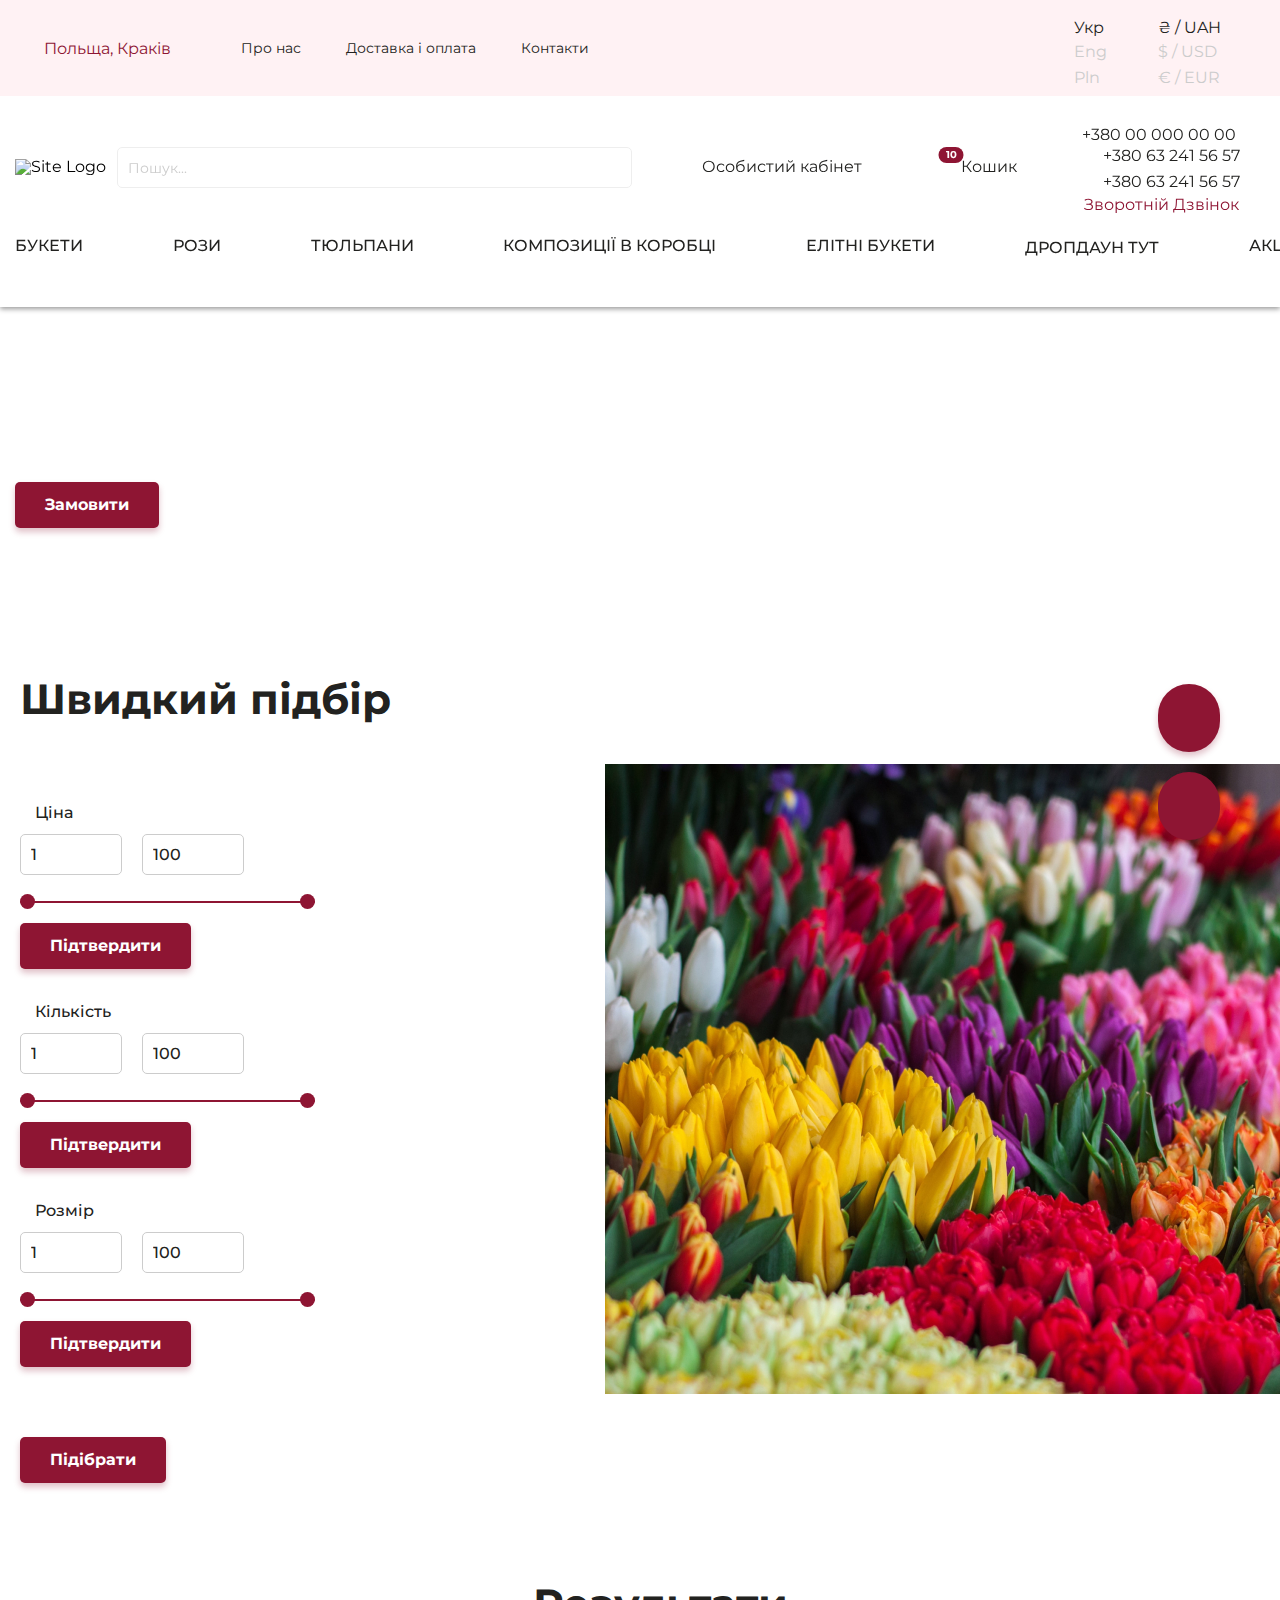
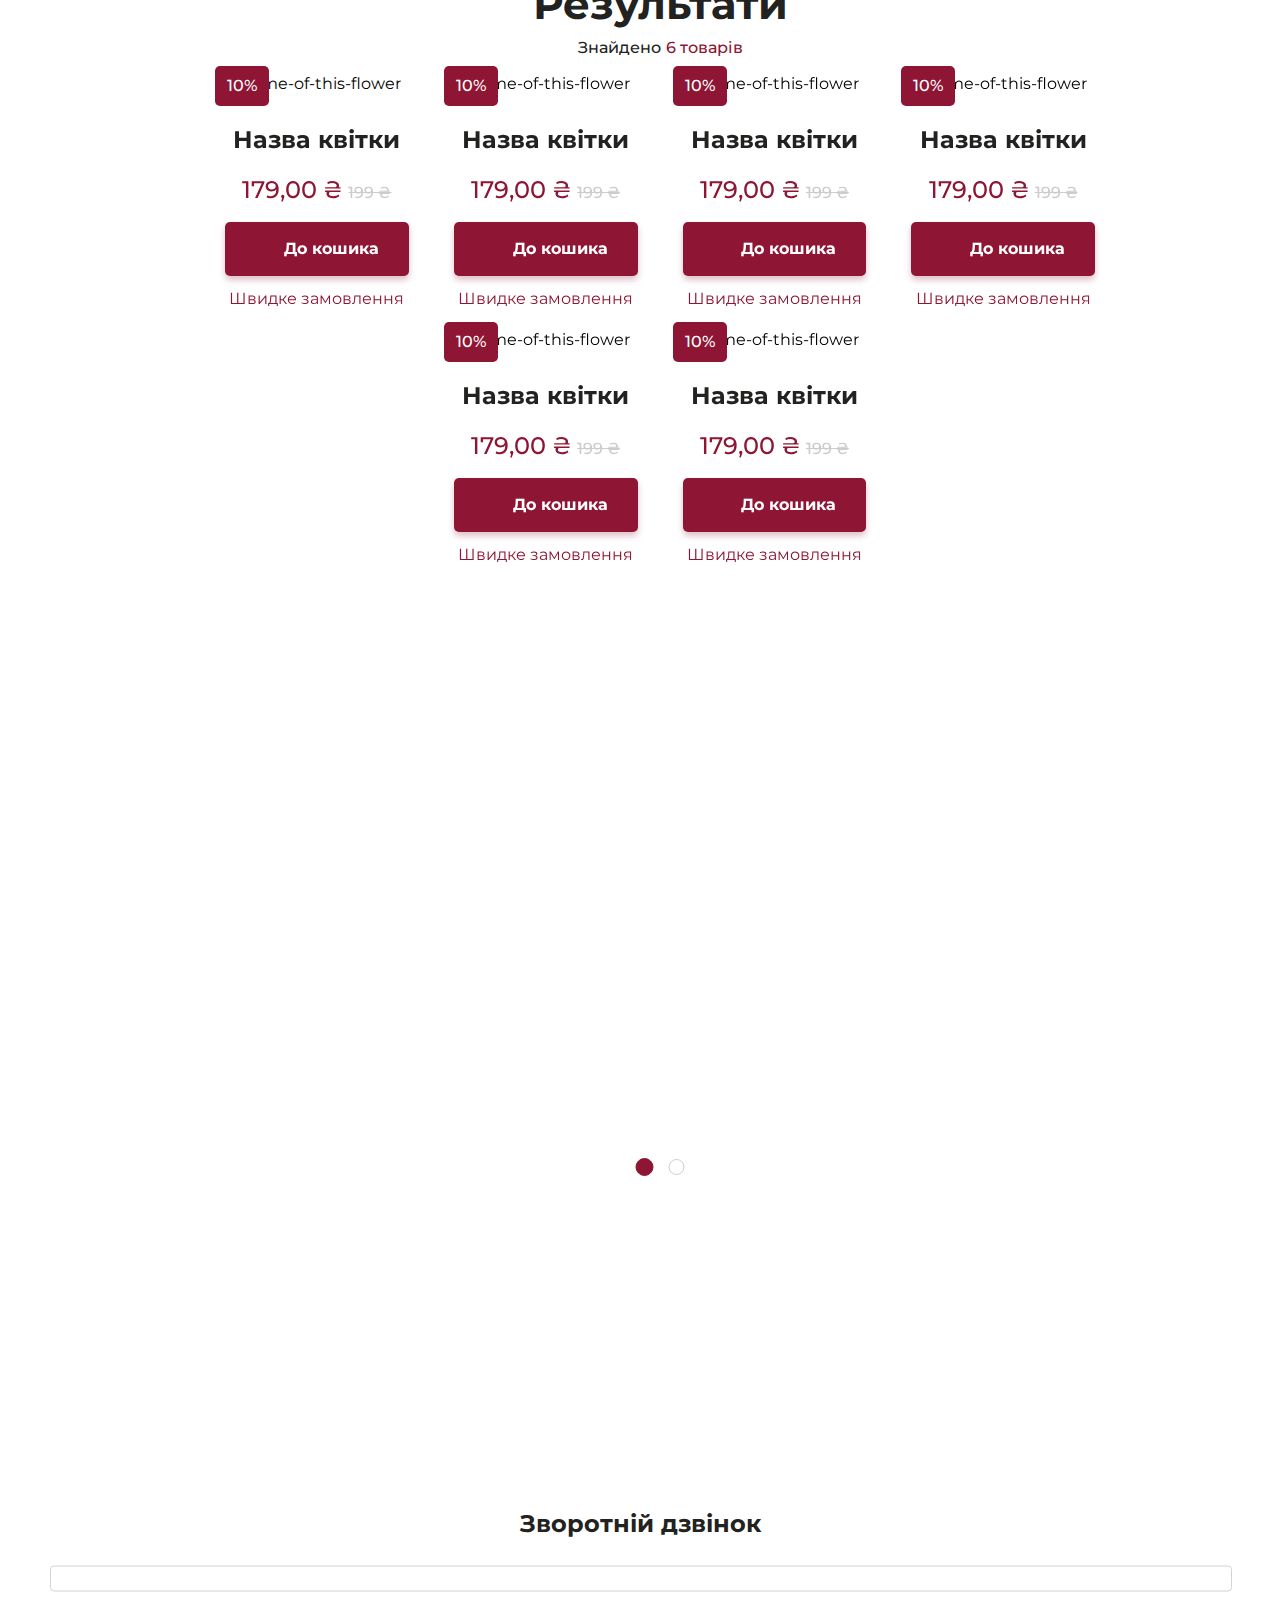
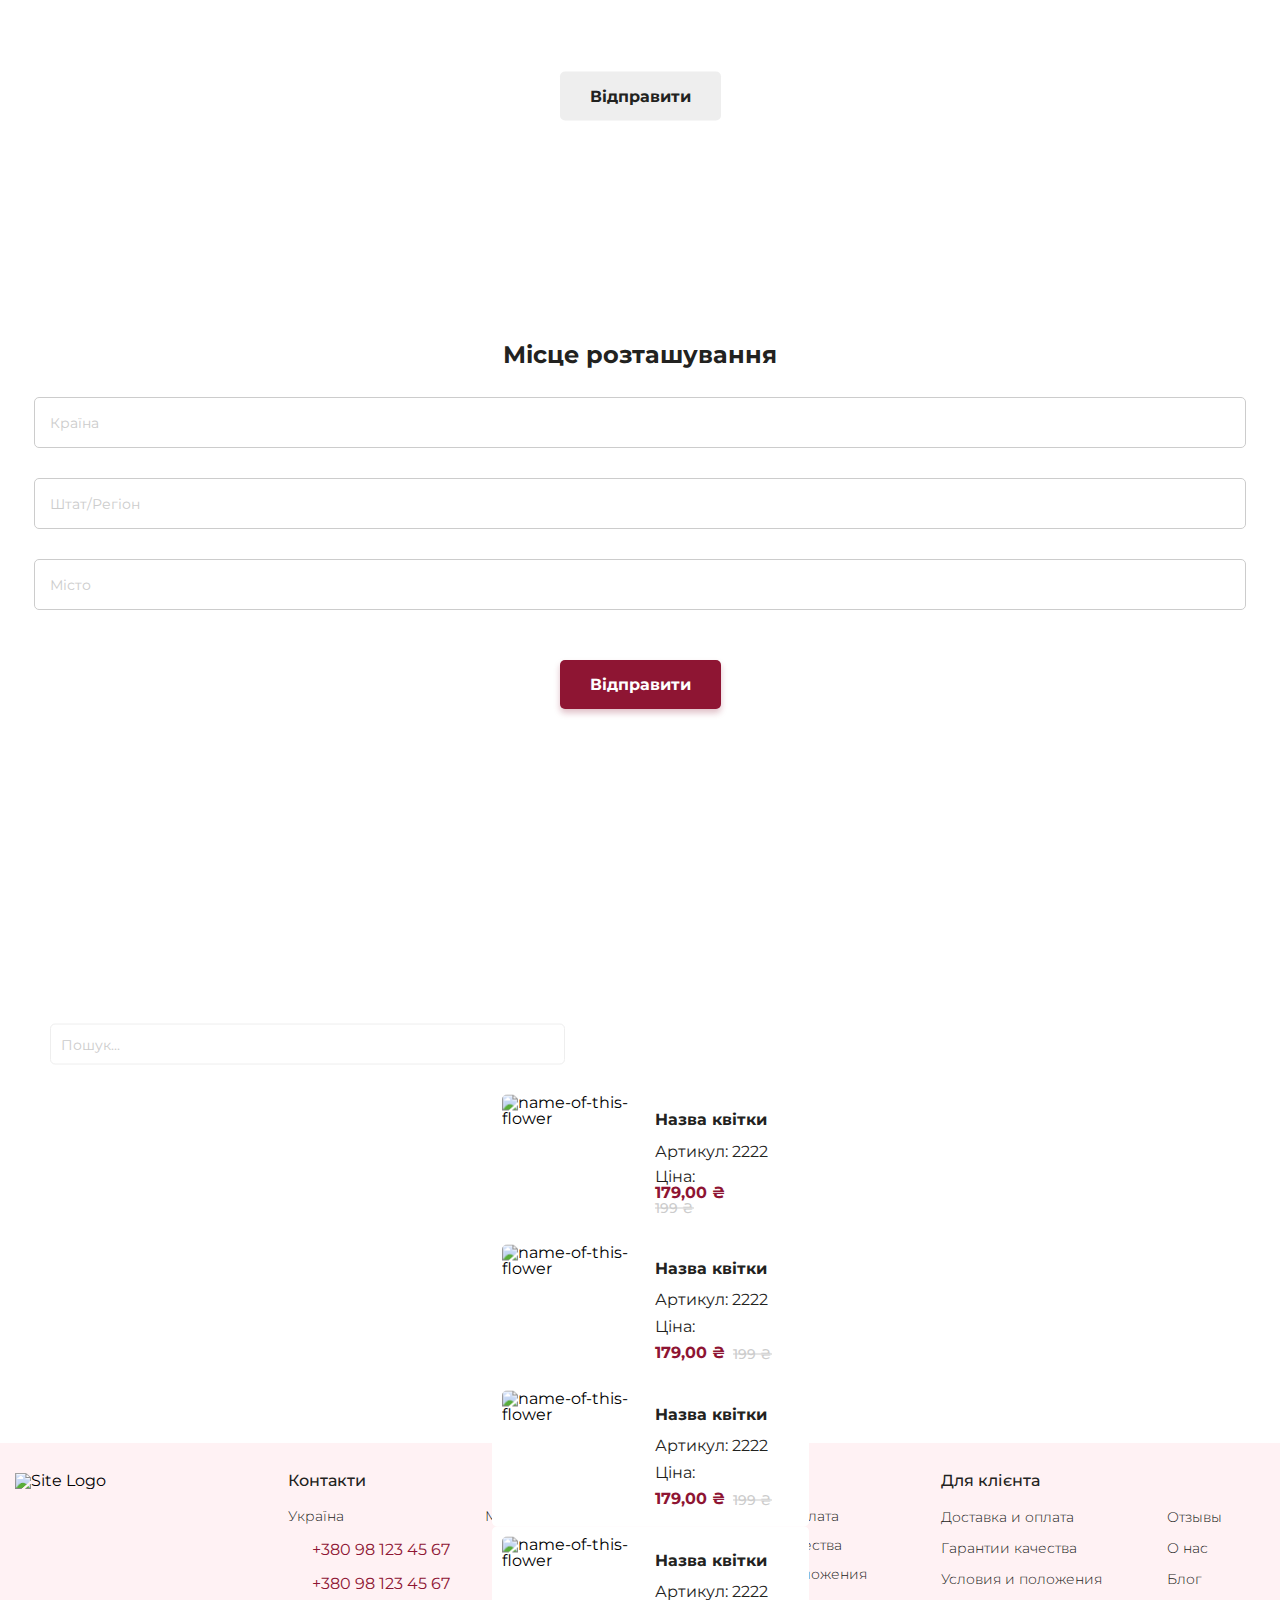
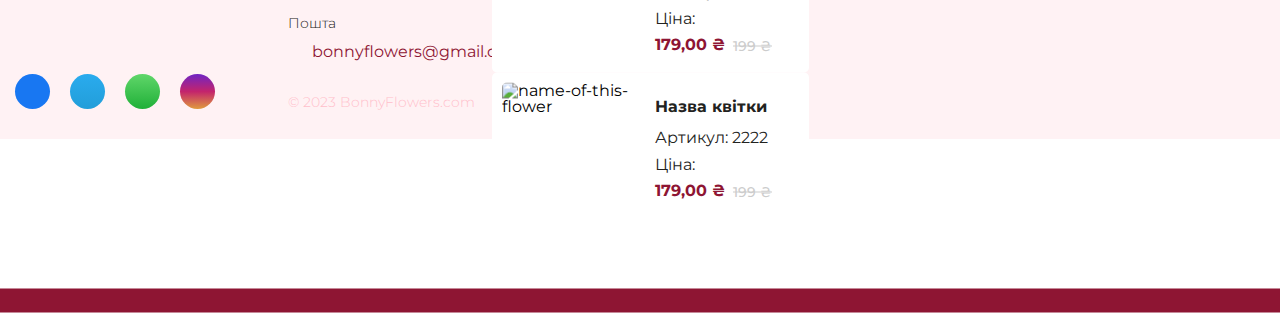
==== commit 5c2f42a6: "fast-search-options ( - js)" ====
--- a/index.html
+++ b/index.html
@@ -791,787 +791,7 @@
             <div class="overlay" id="overlay" onclick="closeMenu()"></div>
         </header>
 
-        <!-- BUTTONS -->
-
-        <h2 class="h1-42-auto-medium white">Buttons</h2>
-        <div class="group">
-            <a class="button-main-text p-16-auto-bold" href="#"
-                >Замовити Зараз</a
-            >
-            <a class="button-main-text-icon p-16-auto-bold" href="#"
-                ><span class="icon"></span>Замовити Зараз</a
-            >
-        </div>
-        <div class="cta-btn-group">
-            <div class="contact-us">
-                <button id="open-cta" class="cta-button">
-                    <span class="icon"></span>
-                </button>
-                <div class="contact-us-btn-group">
-                    <a href="#" class="contact-us-btn viber icon"></a>
-                    <a href="#" class="contact-us-btn telegram icon"></a>
-                    <a href="#" class="contact-us-btn whatsapp icon"></a>
-                    <!-- <a href="#" class="contact-us-btn facebook icon"></a> -->
-                    <!-- <a href="#" class="contact-us-btn instagram icon"></a> -->
-                </div>
-            </div>
-            <a id="scroll-up" class="cta-button" href="#"
-                ><span class="icon"></span></a
-            >
-        </div>
-
-        <!-- INPUTS -->
-
-        <h2 class="h1-42-auto-medium white">Inputs</h2>
-        <div class="group">
-            <input
-                class="form-check-input"
-                type="radio"
-                name="changeThisName-0"
-                id="changeThisId-0"
-            />
-            <input
-                class="form-check-input"
-                type="radio"
-                name="changeThisName-1"
-                id="changeThisId-1"
-            />
-            <input
-                class="form-check-input"
-                type="checkbox"
-                value=""
-                id="changeThisId-2"
-            />
-            <input
-                class="form-check-input"
-                type="checkbox"
-                value=""
-                id="changeThisId-3"
-            />
-            <div class="toggle-switch">
-                <input type="checkbox" id="switch" />
-                <label for="switch"></label>
-            </div>
-        </div>
-
-        <!-- ACCORDION-FOR-SORT -->
-
-        <h2 class="h1-42-auto-medium white">Accordion-for-sort</h2>
-        <div class="group">
-            <div class="accordion-sort" id="accordionSort">
-                <div class="accordion-item">
-                    <h2 class="accordion-header" id="headingOne">
-                        <button
-                            class="accordion-button collapsed p-16-auto-regular"
-                            type="button"
-                            data-bs-toggle="collapse"
-                            data-bs-target="#collapseSort"
-                            aria-expanded="false"
-                            aria-controls="collapseSort"
-                        >
-                            Сортування
-                        </button>
-                    </h2>
-                    <div
-                        id="collapseSort"
-                        class="accordion-collapse collapse"
-                        aria-labelledby="headingSort"
-                        data-bs-parent="#accordionSort"
-                    >
-                        <div class="accordion-body">
-                            <ul>
-                                <li>
-                                    <a class="p-16-auto-regular">
-                                        Популярні товари
-                                    </a>
-                                </li>
-                                <li>
-                                    <a class="p-16-auto-regular"> Акції </a>
-                                </li>
-                                <li>
-                                    <a class="p-16-auto-regular">
-                                        Ціна (за зростанням)
-                                    </a>
-                                </li>
-                                <li>
-                                    <a class="p-16-auto-regular">
-                                        Ціна (за зменшенням)
-                                    </a>
-                                </li>
-                            </ul>
-                        </div>
-                    </div>
-                </div>
-            </div>
-        </div>
-
-        <!-- ACCORDION-FOR-USER-PAGE -->
-
-        <h2 class="h1-42-auto-medium white">Accordion-for-user-page</h2>
-        <div class="group">
-            <div class="accordion-user-page" id="accordionUserPage">
-                <div class="accordion-item">
-                    <h2 class="accordion-header" id="headingheadingUserPage">
-                        <button
-                            class="accordion-button collapsed p-16-auto-bold red"
-                            type="button"
-                            data-bs-toggle="collapse"
-                            data-bs-target="#collapseUserPage"
-                            aria-expanded="false"
-                            aria-controls="collapseheadingUserPage"
-                        >
-                            Особисті дані
-                        </button>
-                    </h2>
-                    <div
-                        id="collapseUserPage"
-                        class="accordion-collapse collapse"
-                        aria-labelledby="headingheadingUserPage"
-                        data-bs-parent="#accordionUserPage"
-                    >
-                        <div class="accordion-body">
-                            <ul>
-                                <li>
-                                    <a class="p-14-auto-medium">
-                                        Адресна книга
-                                    </a>
-                                </li>
-                                <li>
-                                    <a class="p-14-auto-medium"> Розсилки </a>
-                                </li>
-                                <li>
-                                    <a class="p-14-auto-medium"> Розсилки </a>
-                                </li>
-                                <li>
-                                    <a class="p-14-auto-medium"> Розсилки </a>
-                                </li>
-                                <li>
-                                    <a class="p-14-auto-medium"> Розсилки </a>
-                                </li>
-                            </ul>
-                        </div>
-                    </div>
-                </div>
-            </div>
-        </div>
-
-        <!-- ACCORDION-FOR-LANG/CURRENCY -->
-        <h2 class="h1-42-auto-medium white">Accordion for lang/currency</h2>
-        <div class="group bg-white">
-            <!-- LANG -->
-
-            <div class="accordion-lang" id="accordionLang">
-                <div class="accordion-item">
-                    <h2 class="accordion-header" id="headingOne">
-                        <button
-                            class="accordion-button collapsed p-16-auto-regular"
-                            type="button"
-                            data-bs-toggle="collapse"
-                            data-bs-target="#collapseLang"
-                            aria-expanded="false"
-                            aria-controls="collapseLang"
-                        >
-                            Укр
-                        </button>
-                    </h2>
-                    <div
-                        id="collapseLang"
-                        class="accordion-collapse collapse"
-                        aria-labelledby="headingLang"
-                        data-bs-parent="#accordionLang"
-                    >
-                        <div class="accordion-body">
-                            <ul>
-                                <li>
-                                    <a class="p-16-auto-regular grey"> Eng </a>
-                                </li>
-                                <li>
-                                    <a class="p-16-auto-regular grey"> Pln </a>
-                                </li>
-                            </ul>
-                        </div>
-                    </div>
-                </div>
-            </div>
-
-            <!-- CURRENCY -->
-
-            <div class="accordion-currency" id="accordionCurrency">
-                <div class="accordion-item">
-                    <h2 class="accordion-header" id="headingOne">
-                        <button
-                            class="accordion-button collapsed p-16-auto-regular"
-                            type="button"
-                            data-bs-toggle="collapse"
-                            data-bs-target="#collapseCurrency"
-                            aria-expanded="false"
-                            aria-controls="collapseCurrency"
-                        >
-                            ₴ / UAH
-                        </button>
-                    </h2>
-                    <div
-                        id="collapseCurrency"
-                        class="accordion-collapse collapse"
-                        aria-labelledby="headingCurrency"
-                        data-bs-parent="#accordionCurrency"
-                    >
-                        <div class="accordion-body">
-                            <ul>
-                                <li>
-                                    <a class="p-16-auto-regular grey">
-                                        $ / USD
-                                    </a>
-                                </li>
-                                <li>
-                                    <a class="p-16-auto-regular grey">
-                                        € / EUR
-                                    </a>
-                                </li>
-                            </ul>
-                        </div>
-                    </div>
-                </div>
-            </div>
-        </div>
-
-        <!-- ITEM card`S -->
-        <h2 class="h1-42-auto-medium white">Item card`s for pages link</h2>
-        <div class="group">
-            <!-- card-XL -->
-
-            <div class="card-xl">
-                <div class="discount">
-                    <p class="p-16-auto-medium white">10%</p>
-                </div>
-                <div class="img-box">
-                    <img src="./img/flower-img.png" alt="name-of-this-flower" />
-                </div>
-                <div class="prod-desc">
-                    <div class="prod-title">
-                        <h3 class="h2-24-auto-bold">Назва квітки</h3>
-                    </div>
-                    <div class="prod-price">
-                        <div class="current-price">
-                            <p class="h2-24-auto-medium red">179,00 ₴</p>
-                        </div>
-                        <div class="old-price">
-                            <p class="p-16-auto-medium grey">199 ₴</p>
-                        </div>
-                    </div>
-                </div>
-                <div class="card-btn">
-                    <a class="button-main-text-icon p-16-auto-bold" href="#"
-                        ><span class="icon"></span>До кошика</a
-                    >
-                    <a class="p-16-auto-regular red" href="#"
-                        >Швидке замовлення</a
-                    >
-                </div>
-            </div>
-
-            <!-- card-L -->
-
-            <div class="card-l">
-                <div class="img-box">
-                    <img src="./img/flower-img.png" alt="name-of-this-flower" />
-                </div>
-                <div class="prod-desc">
-                    <div class="card-top">
-                        <div class="prod-title">
-                            <h3 class="h2-24-auto-bold">Назва квітки</h3>
-                            <p class="p-16-auto-regular">Артикул: 2222</p>
-                        </div>
-                        <div class="card-btn">
-                            <button class="delete-button icon"></button>
-                        </div>
-                    </div>
-                    <div class="card-bottom">
-                        <div class="prod-price">
-                            <div class="current-price">
-                                <p class="p-16-auto-regular">Ціна:</p>
-                                <p class="h2-24-auto-bold red">179,00 ₴</p>
-                            </div>
-                            <div class="old-price">
-                                <p class="p-16-auto-medium grey">199 ₴</p>
-                            </div>
-                        </div>
-                        <div class="counter">
-                            <button class="decrement icon grey"></button>
-                            <span class="count p-14-auto-medium">1</span>
-                            <button class="increment icon red"></button>
-                        </div>
-                    </div>
-                </div>
-            </div>
-
-            <!-- card-M -->
-
-            <div class="card-m">
-                <div class="img-box">
-                    <img src="./img/flower-img.png" alt="name-of-this-flower" />
-                </div>
-                <div class="prod-desc">
-                    <div class="card-top">
-                        <div class="prod-title">
-                            <h3 class="p-16-auto-bold">Назва квітки</h3>
-                            <div class="prod-price">
-                                <p class="p-16-auto-regular">Ціна:</p>
-                                <p class="p-16-auto-medium red">179,00 ₴</p>
-                            </div>
-                        </div>
-                    </div>
-                    <div class="card-bottom">
-                        <div class="product-info">
-                            <div class="product-order-date">
-                                <p class="p-16-auto-regular">Дата замовленя:</p>
-                                <p class="p-16-auto-regular">22.12.23</p>
-                            </div>
-                            <div class="product-order-status">
-                                <p class="p-16-auto-regular">Статус:</p>
-                                <p class="p-16-auto-bold red">
-                                    Замовлення в обробці
-                                </p>
-                            </div>
-                        </div>
-                    </div>
-                </div>
-            </div>
-
-            <!-- card-S -->
-
-            <div class="card-s">
-                <div class="img-box">
-                    <img src="./img/flower-img.png" alt="name-of-this-flower" />
-                </div>
-                <div class="prod-desc">
-                    <div class="card-top">
-                        <div class="prod-title">
-                            <h3 class="p-16-auto-bold">Назва квітки</h3>
-                            <p class="p-16-auto-regular">Артикул: 2222</p>
-                        </div>
-                    </div>
-                    <div class="card-bottom">
-                        <div class="prod-price">
-                            <div class="current-price">
-                                <p class="p-16-auto-regular">Ціна:</p>
-                                <p class="p-16-auto-bold red">179,00 ₴</p>
-                            </div>
-                            <div class="old-price">
-                                <p class="p-16-auto-medium grey">199 ₴</p>
-                            </div>
-                        </div>
-                        <div class="product-count" id="counter">
-                            <p class="p-14-auto-medium">1 шт.</p>
-                        </div>
-                    </div>
-                </div>
-            </div>
-
-            <!-- card-XS -->
-
-            <div class="card-xs">
-                <div class="img-box">
-                    <img src="./img/flower-img.png" alt="name-of-this-flower" />
-                </div>
-                <div class="prod-desc">
-                    <div class="card-top">
-                        <div class="prod-title">
-                            <h3 class="p-16-auto-bold">Назва квітки</h3>
-                            <p class="p-16-auto-regular">Артикул: 2222</p>
-                        </div>
-                    </div>
-                    <div class="card-bottom">
-                        <div class="prod-price">
-                            <div class="current-price">
-                                <p class="p-16-auto-regular">Ціна:</p>
-                                <p class="p-16-auto-bold red">179,00 ₴</p>
-                            </div>
-                            <div class="old-price">
-                                <p class="p-14-auto-medium grey">199 ₴</p>
-                            </div>
-                        </div>
-                    </div>
-                </div>
-            </div>
-        </div>
-
-        <!-- PRODUCT-card-FOR-ORDERING-PAGE -->
-
-        <h2 class="h1-42-auto-medium white">Item card`s for pages link</h2>
-        <div class="group">
-            <div class="card-order-l">
-                <div class="discount">
-                    <p class="p-16-auto-medium white">10%</p>
-                </div>
-                <div class="img-box">
-                    <img src="./img/flower-img.png" alt="name-of-this-flower" />
-                </div>
-                <div class="prod-desc">
-                    <div class="prod-title">
-                        <h3 class="h2-24-auto-bold">Назва квітки</h3>
-                    </div>
-                    <div class="prod-price">
-                        <div class="current-price">
-                            <p class="h2-24-auto-bold red">179,00 ₴</p>
-                        </div>
-                        <div class="old-price">
-                            <p class="p-16-auto-medium grey">199 ₴</p>
-                        </div>
-                    </div>
-                </div>
-            </div>
-            <div class="card-order-s">
-                <div class="img-box">
-                    <img src="./img/flower-img.png" alt="name-of-this-flower" />
-                </div>
-                <div class="prod-desc">
-                    <div class="card-top">
-                        <div class="prod-title">
-                            <h3 class="h3-20-auto-bold">Назва квітки</h3>
-                        </div>
-                    </div>
-                    <div class="card-bottom">
-                        <div class="prod-price">
-                            <div class="current-price">
-                                <p class="h3-20-auto-bold red">179,00 ₴</p>
-                            </div>
-                            <div class="old-price">
-                                <p class="p-16-auto-medium grey">199 ₴</p>
-                            </div>
-                        </div>
-                        <div class="counter" id="counter">
-                            <button class="decrement icon grey"></button>
-                            <span class="count p-14-auto-medium">1</span>
-                            <button class="increment icon red"></button>
-                        </div>
-                    </div>
-                </div>
-            </div>
-        </div>
-
-        <!-- NAVIGATION-BLOCK -->
-
-        <h2 class="h1-42-auto-medium white">Navigation block</h2>
-        <div class="group">
-            <div class="breadcrumbs" id="breadcrumbs">
-                <!-- ARROW-LEFT -->
-                <a href="#" class="icon darck-gray"></a>
-                <!-- LINK`S LIST -->
-                <ul>
-                    <li>
-                        <a href="#" class="p-14-auto-regular grey"> Каталог </a>
-                    </li>
-                    <li>
-                        <a href="#" class="p-14-auto-regular grey"> Рози </a>
-                    </li>
-                    <li>
-                        <a href="#" class="p-14-auto-regular grey">
-                            Букет червоних роз 101 шт.
-                        </a>
-                    </li>
-                </ul>
-            </div>
-            <div class="pagination">
-                <!-- ARROW-LEFT -->
-                <a href="#" class="icon darck-gray"></a>
-                <!-- PAGE-LIST -->
-                <ul>
-                    <li>
-                        <a href="#" class="p-16-auto-regular grey selected-page"
-                            >1</a
-                        >
-                    </li>
-                    <li>
-                        <a href="#" class="p-16-auto-regular grey">2</a>
-                    </li>
-                    <li>
-                        <a href="#" class="p-16-auto-regular grey">3</a>
-                    </li>
-                    <li>
-                        <a href="#" class="p-16-auto-regular grey">4</a>
-                    </li>
-                    <li>
-                        <a href="#" class="p-16-auto-regular grey">5</a>
-                    </li>
-                </ul>
-                <!-- ARROW-RIGHT -->
-                <a href="#" class="icon darck-gray"></a>
-            </div>
-        </div>
-
-        <!-- INPUT`S -->
-        <h2 class="h1-42-auto-medium white">Inputs</h2>
-        <div class="group">
-            <!-- TEXT-INPUT`S -->
-            <input
-                type="text"
-                id="text"
-                class="p-16-auto-regular darck-gray input-text"
-                placeholder="Ім’я"
-            />
-
-            <!-- SEARCH 
-        <div class="search-input-container">
-            SEARCH-INPUT
-            <input type="text" class="p-16-auto-regular darck-gray search-input" placeholder="Пошук...">
-            SEARCH-ICON
-            <button class="search-input-button icon"></button>
-        </div>  -->
-
-            <!-- FROM-TO -->
-
-            <!-- PHONE INPUT -->
-
-            <div class="input-tell-container">
-                <form action="#" method="get">
-                    <div class="form-group">
-                        <input
-                            class="form-control tel"
-                            type="tel"
-                            name="leyka_donor_phone"
-                            inputmode="tel"
-                            value=""
-                        />
-                    </div>
-                    <button
-                        class="button-main-text p-16-auto-bold"
-                        type="subimit"
-                        value="Отправить"
-                    >
-                        Відправити
-                    </button>
-                </form>
-            </div>
-        </div>
-
-        <!-- PRICE-RANGE-SLIDER -->
-        <h2 class="h1-42-auto-medium white">Prise range slider</h2>
-
-        <div class="group">
-            <div class="filter-container">
-                <div class="accordion-from-to" id="accordionFromToMoney">
-                    <div class="accordion-item">
-                        <h2 class="accordion-header" id="headingOne">
-                            <button
-                                class="accordion-button collapsed p-16-auto-medium"
-                                type="button"
-                                data-bs-toggle="collapse"
-                                data-bs-target="#collapseFromToMoney"
-                                aria-expanded="false"
-                                aria-controls="collapseFromToMoney"
-                            >
-                                Ціна
-                            </button>
-                        </h2>
-                        <div
-                            id="collapseFromToMoney"
-                            class="accordion-collapse collapse"
-                            aria-labelledby="headingSort"
-                            data-bs-parent="#accordionFromToMoney"
-                        >
-                            <div class="accordion-body">
-                                <div class="from-to-input-container">
-                                    <div id="rangeSlider" class="range-slider">
-                                        <!-- INPUT-GROUP -->
-                                        <div class="number-group">
-                                            <input
-                                                class="number-input p-16-auto-medium"
-                                                type="number"
-                                                value="1"
-                                                min="0"
-                                                max="100"
-                                                placeholder="Від..."
-                                            />
-                                            <input
-                                                class="number-input p-16-auto-medium"
-                                                type="number"
-                                                value="100"
-                                                min="0"
-                                                max="100"
-                                                placeholder="До..."
-                                            />
-                                        </div>
-
-                                        <!-- RANGE-GROUP -->
-                                        <div class="range-group">
-                                            <input
-                                                class="range-input"
-                                                value="1"
-                                                min="1"
-                                                max="100"
-                                                step="1"
-                                                type="range"
-                                            />
-                                            <input
-                                                class="range-input"
-                                                value="100"
-                                                min="1"
-                                                max="100"
-                                                step="1"
-                                                type="range"
-                                            />
-                                        </div>
-                                        <a
-                                            class="button-main-text p-16-auto-bold"
-                                            href="#"
-                                            >Підтвердити</a
-                                        >
-                                    </div>
-                                </div>
-                            </div>
-                        </div>
-                    </div>
-                    <div class="accordion-item">
-                        <h2 class="accordion-header" id="headingTwo">
-                            <button
-                                class="accordion-button collapsed p-16-auto-medium"
-                                type="button"
-                                data-bs-toggle="collapse"
-                                data-bs-target="#collapseFromToAmount"
-                                aria-expanded="false"
-                                aria-controls="collapseFromToAmount"
-                            >
-                                Кількість
-                            </button>
-                        </h2>
-                        <div
-                            id="collapseFromToAmount"
-                            class="accordion-collapse collapse"
-                            aria-labelledby="headingFromToAmount"
-                            data-bs-parent="#accordionFromToAmount"
-                        >
-                            <div class="accordion-body">
-                                <div class="from-to-input-container">
-                                    <div id="rangeSlider" class="range-slider">
-                                        <!-- INPUT-GROUP -->
-                                        <div class="number-group">
-                                            <input
-                                                class="number-input p-16-auto-medium"
-                                                type="number"
-                                                value="1"
-                                                min="0"
-                                                max="100"
-                                                placeholder="Від..."
-                                            />
-                                            <input
-                                                class="number-input p-16-auto-medium"
-                                                type="number"
-                                                value="100"
-                                                min="0"
-                                                max="100"
-                                                placeholder="До..."
-                                            />
-                                        </div>
-
-                                        <!-- RANGE-GROUP -->
-                                        <div class="range-group">
-                                            <input
-                                                class="range-input"
-                                                value="1"
-                                                min="1"
-                                                max="100"
-                                                step="1"
-                                                type="range"
-                                            />
-                                            <input
-                                                class="range-input"
-                                                value="100"
-                                                min="1"
-                                                max="100"
-                                                step="1"
-                                                type="range"
-                                            />
-                                        </div>
-                                        <a
-                                            class="button-main-text p-16-auto-bold"
-                                            href="#"
-                                            >Підтвердити</a
-                                        >
-                                    </div>
-                                </div>
-                            </div>
-                        </div>
-                    </div>
-                    <div class="accordion-item">
-                        <h2 class="accordion-header" id="headingTwo">
-                            <button
-                                class="accordion-button collapsed p-16-auto-medium"
-                                type="button"
-                                data-bs-toggle="collapse"
-                                data-bs-target="#collapseFromToSize"
-                                aria-expanded="false"
-                                aria-controls="collapseFromToSize"
-                            >
-                                Розмір
-                            </button>
-                        </h2>
-                        <div
-                            id="collapseFromToSize"
-                            class="accordion-collapse collapse"
-                            aria-labelledby="headingFromToSize"
-                            data-bs-parent="#accordionFromToSize"
-                        >
-                            <div class="accordion-body">
-                                <div class="from-to-input-container">
-                                    <div id="rangeSlider" class="range-slider">
-                                        <!-- INPUT-GROUP -->
-                                        <div class="number-group">
-                                            <input
-                                                class="number-input p-16-auto-medium"
-                                                type="number"
-                                                value="1"
-                                                min="0"
-                                                max="100"
-                                                placeholder="Від..."
-                                            />
-                                            <input
-                                                class="number-input p-16-auto-medium"
-                                                type="number"
-                                                value="100"
-                                                min="0"
-                                                max="100"
-                                                placeholder="До..."
-                                            />
-                                        </div>
-
-                                        <!-- RANGE-GROUP -->
-                                        <div class="range-group">
-                                            <input
-                                                class="range-input"
-                                                value="1"
-                                                min="1"
-                                                max="100"
-                                                step="1"
-                                                type="range"
-                                            />
-                                            <input
-                                                class="range-input"
-                                                value="100"
-                                                min="1"
-                                                max="100"
-                                                step="1"
-                                                type="range"
-                                            />
-                                        </div>
-                                        <a
-                                            class="button-main-text p-16-auto-bold"
-                                            href="#"
-                                            >Підтвердити</a
-                                        >
-                                    </div>
-                                </div>
-                            </div>
-                        </div>
-                    </div>
-                </div>
-            </div>
-        </div>
-
-        <!-- SLIDER header -->
-
-        <h2 class="h1-42-auto-medium white">Slider header</h2>
-        <div class="slider-container-header">
+        <div class="slider-container-header m-b-60">
             <div class="slide_viewer">
                 <!-- SLIDE-GROUP -->
 
@@ -1690,8 +910,272 @@
         </div>
         <!-- End // .slider-container -->
 
+        <!-- FAST-SEARCH -->
+        <section class="fast-search m-b-60">
+            <div class="fast-search-container">
+                <div class="quick-search-options">
+                    <div class="title-box">
+                        <h2 class="h1-42-auto-bold">Швидкий підбір</h2>
+                    </div>
+                    <div class="quick-search-options-box">
+                        <div class="filter-container">
+                            <div
+                                class="accordion-from-to"
+                                id="accordionFromToMoney"
+                            >
+                                <div class="accordion-item">
+                                    <h2
+                                        class="accordion-header"
+                                        id="headingOne"
+                                    >
+                                        <button
+                                            class="accordion-button collapsed p-16-auto-medium"
+                                            type="button"
+                                            data-bs-toggle="collapse"
+                                            data-bs-target="#collapseFromToMoney"
+                                            aria-expanded="false"
+                                            aria-controls="collapseFromToMoney"
+                                        >
+                                            Ціна
+                                        </button>
+                                    </h2>
+                                    <div
+                                        id="collapseFromToMoney"
+                                        class="accordion-collapse collapse"
+                                        aria-labelledby="headingSort"
+                                        data-bs-parent="#accordionFromToMoney"
+                                    >
+                                        <div class="accordion-body">
+                                            <div
+                                                class="from-to-input-container"
+                                            >
+                                                <div
+                                                    id="rangeSlider"
+                                                    class="range-slider"
+                                                >
+                                                    <!-- INPUT-GROUP -->
+                                                    <div class="number-group">
+                                                        <input
+                                                            class="number-input p-16-auto-medium"
+                                                            type="number"
+                                                            value="1"
+                                                            min="0"
+                                                            max="100"
+                                                            placeholder="Від..."
+                                                        />
+                                                        <input
+                                                            class="number-input p-16-auto-medium"
+                                                            type="number"
+                                                            value="100"
+                                                            min="0"
+                                                            max="100"
+                                                            placeholder="До..."
+                                                        />
+                                                    </div>
+
+                                                    <!-- RANGE-GROUP -->
+                                                    <div class="range-group">
+                                                        <input
+                                                            class="range-input"
+                                                            value="1"
+                                                            min="1"
+                                                            max="100"
+                                                            step="1"
+                                                            type="range"
+                                                        />
+                                                        <input
+                                                            class="range-input"
+                                                            value="100"
+                                                            min="1"
+                                                            max="100"
+                                                            step="1"
+                                                            type="range"
+                                                        />
+                                                    </div>
+                                                    <a
+                                                        class="button-main-text p-16-auto-bold"
+                                                        href="#"
+                                                        >Підтвердити</a
+                                                    >
+                                                </div>
+                                            </div>
+                                        </div>
+                                    </div>
+                                </div>
+                                <div class="accordion-item">
+                                    <h2
+                                        class="accordion-header"
+                                        id="headingTwo"
+                                    >
+                                        <button
+                                            class="accordion-button collapsed p-16-auto-medium"
+                                            type="button"
+                                            data-bs-toggle="collapse"
+                                            data-bs-target="#collapseFromToAmount"
+                                            aria-expanded="false"
+                                            aria-controls="collapseFromToAmount"
+                                        >
+                                            Кількість
+                                        </button>
+                                    </h2>
+                                    <div
+                                        id="collapseFromToAmount"
+                                        class="accordion-collapse collapse"
+                                        aria-labelledby="headingFromToAmount"
+                                        data-bs-parent="#accordionFromToAmount"
+                                    >
+                                        <div class="accordion-body">
+                                            <div
+                                                class="from-to-input-container"
+                                            >
+                                                <div
+                                                    id="rangeSlider"
+                                                    class="range-slider"
+                                                >
+                                                    <!-- INPUT-GROUP -->
+                                                    <div class="number-group">
+                                                        <input
+                                                            class="number-input p-16-auto-medium"
+                                                            type="number"
+                                                            value="1"
+                                                            min="0"
+                                                            max="100"
+                                                            placeholder="Від..."
+                                                        />
+                                                        <input
+                                                            class="number-input p-16-auto-medium"
+                                                            type="number"
+                                                            value="100"
+                                                            min="0"
+                                                            max="100"
+                                                            placeholder="До..."
+                                                        />
+                                                    </div>
+
+                                                    <!-- RANGE-GROUP -->
+                                                    <div class="range-group">
+                                                        <input
+                                                            class="range-input"
+                                                            value="1"
+                                                            min="1"
+                                                            max="100"
+                                                            step="1"
+                                                            type="range"
+                                                        />
+                                                        <input
+                                                            class="range-input"
+                                                            value="100"
+                                                            min="1"
+                                                            max="100"
+                                                            step="1"
+                                                            type="range"
+                                                        />
+                                                    </div>
+                                                    <a
+                                                        class="button-main-text p-16-auto-bold"
+                                                        href="#"
+                                                        >Підтвердити</a
+                                                    >
+                                                </div>
+                                            </div>
+                                        </div>
+                                    </div>
+                                </div>
+                                <div class="accordion-item">
+                                    <h2
+                                        class="accordion-header"
+                                        id="headingTwo"
+                                    >
+                                        <button
+                                            class="accordion-button collapsed p-16-auto-medium"
+                                            type="button"
+                                            data-bs-toggle="collapse"
+                                            data-bs-target="#collapseFromToSize"
+                                            aria-expanded="false"
+                                            aria-controls="collapseFromToSize"
+                                        >
+                                            Розмір
+                                        </button>
+                                    </h2>
+                                    <div
+                                        id="collapseFromToSize"
+                                        class="accordion-collapse collapse"
+                                        aria-labelledby="headingFromToSize"
+                                        data-bs-parent="#accordionFromToSize"
+                                    >
+                                        <div class="accordion-body">
+                                            <div
+                                                class="from-to-input-container"
+                                            >
+                                                <div
+                                                    id="rangeSlider"
+                                                    class="range-slider"
+                                                >
+                                                    <!-- INPUT-GROUP -->
+                                                    <div class="number-group">
+                                                        <input
+                                                            class="number-input p-16-auto-medium"
+                                                            type="number"
+                                                            value="1"
+                                                            min="0"
+                                                            max="100"
+                                                            placeholder="Від..."
+                                                        />
+                                                        <input
+                                                            class="number-input p-16-auto-medium"
+                                                            type="number"
+                                                            value="100"
+                                                            min="0"
+                                                            max="100"
+                                                            placeholder="До..."
+                                                        />
+                                                    </div>
+
+                                                    <!-- RANGE-GROUP -->
+                                                    <div class="range-group">
+                                                        <input
+                                                            class="range-input"
+                                                            value="1"
+                                                            min="1"
+                                                            max="100"
+                                                            step="1"
+                                                            type="range"
+                                                        />
+                                                        <input
+                                                            class="range-input"
+                                                            value="100"
+                                                            min="1"
+                                                            max="100"
+                                                            step="1"
+                                                            type="range"
+                                                        />
+                                                    </div>
+                                                    <a
+                                                        class="button-main-text p-16-auto-bold"
+                                                        href="#"
+                                                        >Підтвердити</a
+                                                    >
+                                                </div>
+                                            </div>
+                                        </div>
+                                    </div>
+                                </div>
+                            </div>
+                        </div>
+                    </div>
+                    <div class="search-btn-box">
+                        <a class="button-main-text p-16-auto-bold" href="#">
+                            Підібрати
+                        </a>
+                    </div>
+                </div>
+                <div class="img-box">
+                    <img src="./img/fast-search-container.jpg" alt="flowers" />
+                </div>
+            </div>
+        </section>
+
         <!-- SLIDER-FAST-SEARCH -->
-        <h2 class="h1-42-auto-medium white">Slider header</h2>
         <section class="results-fast-search m-b-60">
             <div class="results-fast-search-container">
                 <div class="title-box m-b-70">
@@ -2163,62 +1647,6 @@
                 </div>
             </div>
         </section>
-
-        <!-- CALL-BACK-HEADER -->
-        <h2 class="h1-42-auto-medium white">Slider header</h2>
-        <div class="group">
-            <div class="call-back-container">
-                <div class="accordion-callback" id="accordionCallBack">
-                    <div class="accordion-item">
-                        <h2 class="accordion-header" id="headingOne">
-                            <button
-                                class="accordion-button collapsed p-16-auto-regular"
-                                type="button"
-                                data-bs-toggle="collapse"
-                                data-bs-target="#collapseCallBack"
-                                aria-expanded="false"
-                                aria-controls="collapseCallBack"
-                            >
-                                <span class="icon"></span>
-                                <span class="number p-16-auto-regular"
-                                    >+380 00 000 00 00</span
-                                >
-                            </button>
-                        </h2>
-                        <div
-                            id="collapseCallBack"
-                            class="accordion-collapse collapse"
-                            aria-labelledby="headingCallBack"
-                            data-bs-parent="#accordionCallBack"
-                        >
-                            <div class="accordion-body">
-                                <ul>
-                                    <li>
-                                        <a class="p-16-auto-regular">
-                                            +380 63 241 56 57
-                                        </a>
-                                    </li>
-                                    <li>
-                                        <a class="p-16-auto-regular">
-                                            +380 63 241 56 57
-                                        </a>
-                                    </li>
-                                </ul>
-                            </div>
-                        </div>
-                    </div>
-                </div>
-                <!-- BUTTON-TRIGGER-MODAL-CALL-BACK -->
-                <button
-                    type="button"
-                    class="p-16-auto-regular red"
-                    data-bs-toggle="modal"
-                    data-bs-target="#callBackModal"
-                >
-                    Зворотній Дзвінок
-                </button>
-            </div>
-        </div>
 
         <!-- MODALS -->
 
@@ -2564,7 +1992,6 @@
             </div>
         </div>
 
-        <h2 class="h1-42-auto-medium white">Footer</h2>
         <footer>
             <!-- FOOTER -->
 
@@ -2728,7 +2155,7 @@
                             </div>
                         </div>
 
-                        <div class="bottom">
+                        <div class="bottom-mobile">
                             <div class="contact-us">
                                 <a href="#" class="icon contact-us-btn facebook"
                                     ></a
@@ -2745,9 +2172,6 @@
                                     ></a
                                 >
                             </div>
-                        </div>
-
-                        <div class="bottom">
                             <p class="bottom-section all-rights-reserved">
                                 <span class="p-14-auto-light dark-red"
                                     >© 2023 BonnyFlowers.com</span
@@ -2758,6 +2182,24 @@
                 </div>
             </div>
         </footer>
+
+        <div class="cta-btn-group">
+            <div class="contact-us">
+                <button id="open-cta" class="cta-button">
+                    <span class="icon"></span>
+                </button>
+                <div class="contact-us-btn-group">
+                    <a href="#" class="contact-us-btn viber icon"></a>
+                    <a href="#" class="contact-us-btn telegram icon"></a>
+                    <a href="#" class="contact-us-btn whatsapp icon"></a>
+                    <!-- <a href="#" class="contact-us-btn facebook icon"></a> -->
+                    <!-- <a href="#" class="contact-us-btn instagram icon"></a> -->
+                </div>
+            </div>
+            <a id="scroll-up" class="cta-button" href="#"
+                ><span class="icon"></span></a
+            >
+        </div>
 
         <!-- SCRIPT`S -->
 
--- a/style.css
+++ b/style.css
@@ -44,13 +44,11 @@
 /* SCROLL-BAR */
 
 ::-webkit-scrollbar {
-    width: 10px;
-    height: 10px;
+    width: 5px;
 }
 
 ::-webkit-scrollbar-thumb {
     background: var(--red);
-    border-radius: 50vh;
 }
 
 /* RESET-STYLES */
@@ -62,7 +60,7 @@
 }
 
 body {
-    background-color: var(--dark-grey);
+    background-color: var(--white);
     height: 100%;
     font-family: 'Montserrat', sans-serif;
     line-height: 1;
@@ -76,8 +74,6 @@
         font-size: 12px;
         font-weight: 400;
         line-height: 1;
-        color: var(--dark-grey);
-        background-color: var(--dark-grey);
         /* while deploing */
         -webkit-text-size-adjust: 100%;
         -webkit-tap-highlight-color: transparent;
@@ -138,9 +134,15 @@
     flex-direction: column;
     align-items: center;
     background-color: transparent;
-    max-width: 1390px;
-    width: 100%;
-    padding: 0;
+    max-width: 1420px;
+    width: 100%;
+    padding: 0 15px;
+}
+
+@media screen and (max-width: 700px) {
+    .container {
+        padding: 0;
+    }
 }
 
 /* COLORS */
@@ -252,7 +254,7 @@
 }
 
 .header-margin {
-    margin-top: 232px;
+    margin-top: 222px;
 }
 
 @media screen and (max-width: 700px) {
@@ -1096,6 +1098,11 @@
     .accordion-from-to .accordion-button {
         max-width: 100%;
         width: 100%;
+    }
+
+    .accordion-button {
+        border-radius: 5px;
+        border: 1px solid var(--light-gray);
     }
 
     .accordion-from-to .accordion-body {
@@ -2438,7 +2445,6 @@
 
 .filter-container {
     width: 100%;
-    padding: 10px 15px;
     background-color: var(--white);
     border-radius: 5px;
     display: flex;
@@ -2556,7 +2562,8 @@
     justify-content: flex-start;
     height: 100%;
     width: 100%;
-    max-width: 1390px;
+    max-width: 1420px;
+    padding: 0 15px;
     z-index: var(--layer-2);
 }
 
@@ -2632,6 +2639,7 @@
         align-items: center;
         height: 100%;
         width: 90%;
+        padding: 0;
     }
 
     .slider-container-header .slide-info {
@@ -2974,7 +2982,7 @@
 
 .top-section .container {
     justify-content: space-between;
-    padding: 10px 0;
+    padding: 10px 15px;
 }
 
 .top-section .container .left,
@@ -3003,7 +3011,7 @@
 
 .middle-section .container {
     justify-content: space-between;
-    padding: 24px 0;
+    padding: 24px 15px;
 }
 
 .user-page-link,
@@ -3614,7 +3622,7 @@
 
 @media screen and (max-width: 700px) {
     .footer .contacts .top-section .icon {
-        font-size: 14px;
+        font-size: 18px;
     }
 
     .footer .contacts .phone-block {
@@ -3636,14 +3644,6 @@
     .footer .contacts .bottom-section {
         display: none;
     }
-
-    .footer .contacts .email-section .p-16-auto-regular {
-        font-size: 14px;
-        font-weight: 400;
-        line-height: 17px;
-        letter-spacing: 0em;
-        text-align: left;
-    }
 }
 
 .footer .category {
@@ -3703,14 +3703,20 @@
     }
 }
 
-.footer .bottom .contact-us {
+.footer .bottom-mobile {
+    display: flex;
+    flex-direction: column;
+    gap: 25px;
+}
+
+.footer .bottom-mobile .contact-us {
     display: flex;
     justify-content: start;
     align-items: center;
     gap: 15px;
 }
 
-.footer .bottom .contact-us .contact-us-btn {
+.footer .bottom-mobile .contact-us .contact-us-btn {
     position: static;
     width: 25px;
     height: 25px;
@@ -3718,7 +3724,7 @@
     font-size: 20px;
 }
 
-.footer .bottom .bottom-section {
+.footer .bottom-mobile .bottom-section {
     align-items: start;
     font-size: 10px;
     font-family: Montserrat;
@@ -3726,11 +3732,50 @@
 }
 
 @media screen and (min-width: 700px) {
-    .footer .bottom .contact-us {
+    .footer .bottom-mobile .contact-us {
         display: none;
     }
 
-    .footer .bottom .bottom-section {
+    .footer .bottom-mobile .bottom-section {
         display: none;
     }
 }
+
+/* FAST-SEARCH */
+
+.fast-search-container {
+    display: flex;
+    flex-direction: row;
+    justify-content: space-between;
+    margin: 0 auto;
+    max-width: 1390px;
+    width: 100%;
+    align-items: center;
+    padding: 20px;
+}
+
+.quick-search-options {
+    display: flex;
+    flex-direction: column;
+    gap: 70px;
+}
+
+@media screen and (max-width: 700px) {
+    .fast-search-containe {
+        max-width: 290px;
+    }
+
+    .fast-search .fast-search-container .img-box {
+        display: none;
+    }
+
+    .fast-search-container .quick-search-options {
+        width: 100%;
+        align-items: center;
+        gap: 30px;
+    }
+
+    .fast-search-container .quick-search-options .quick-search-options-box {
+        width: 100%;
+    }
+}
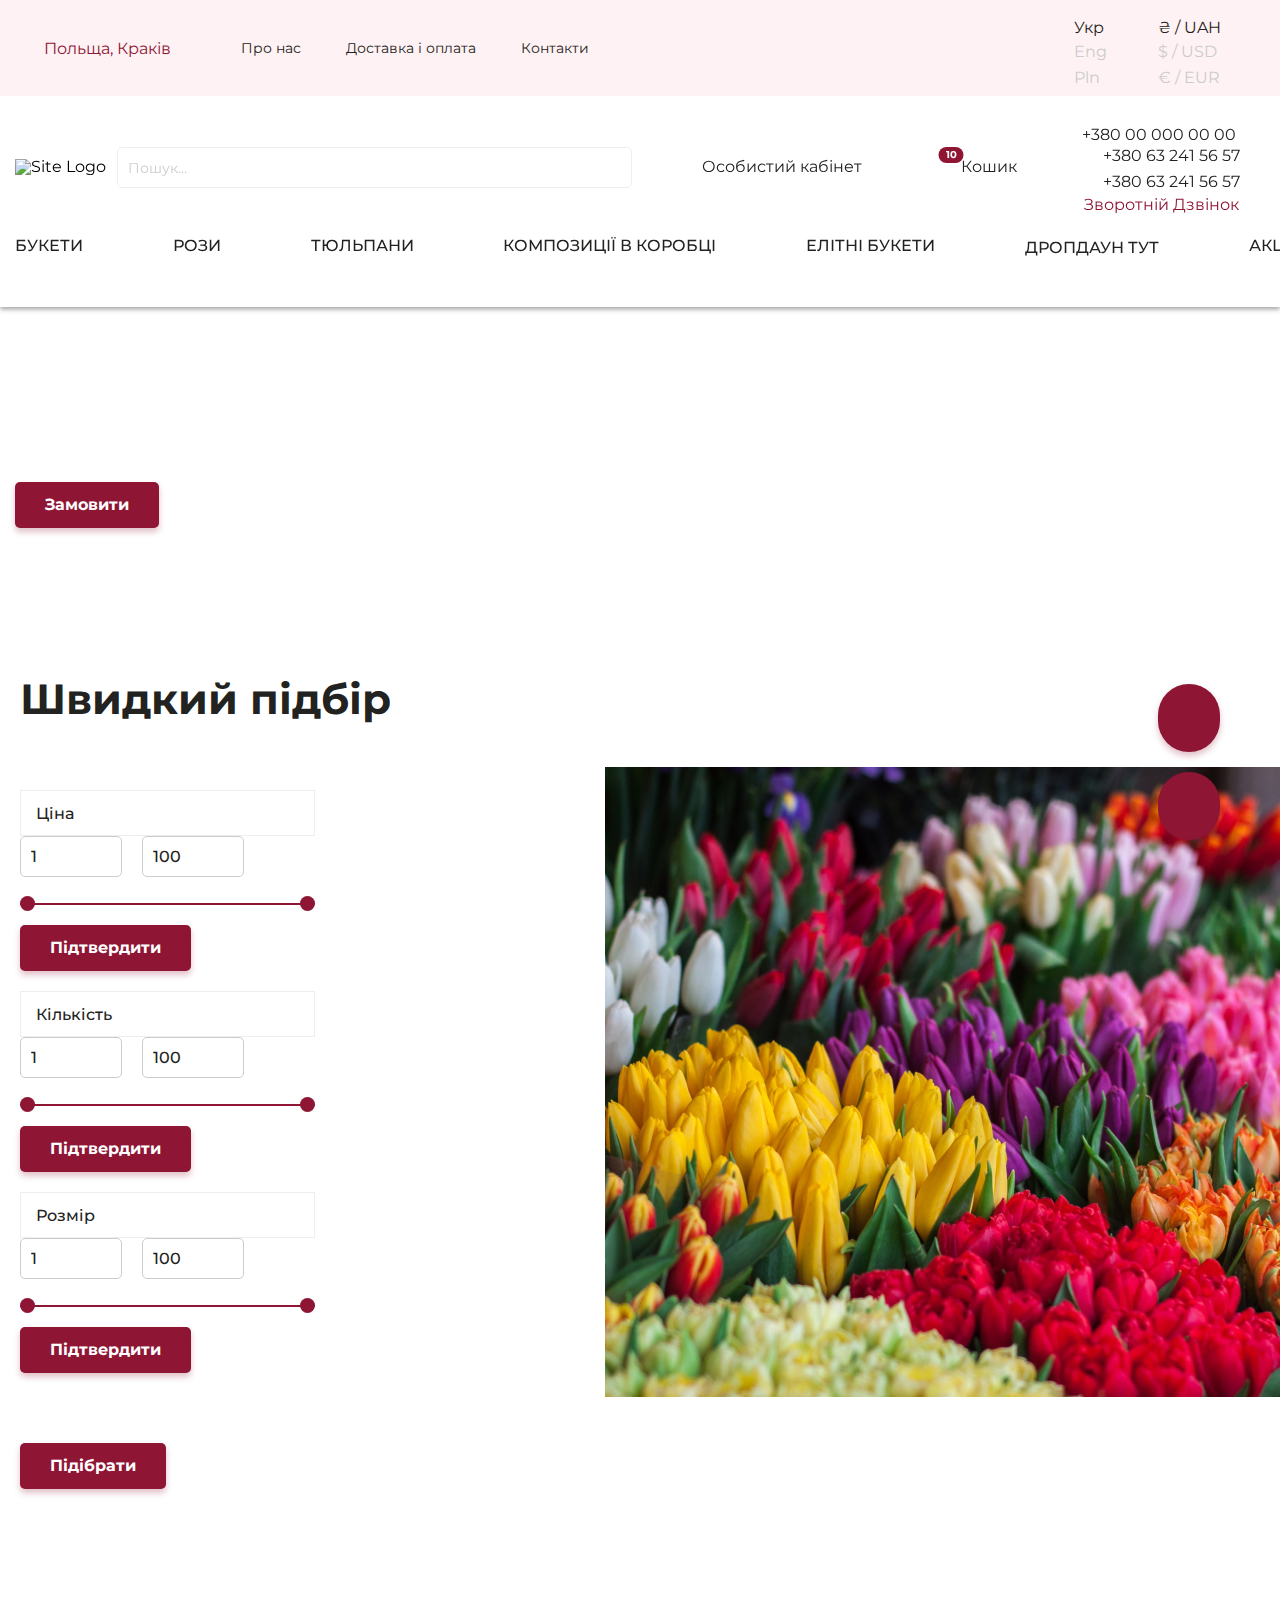
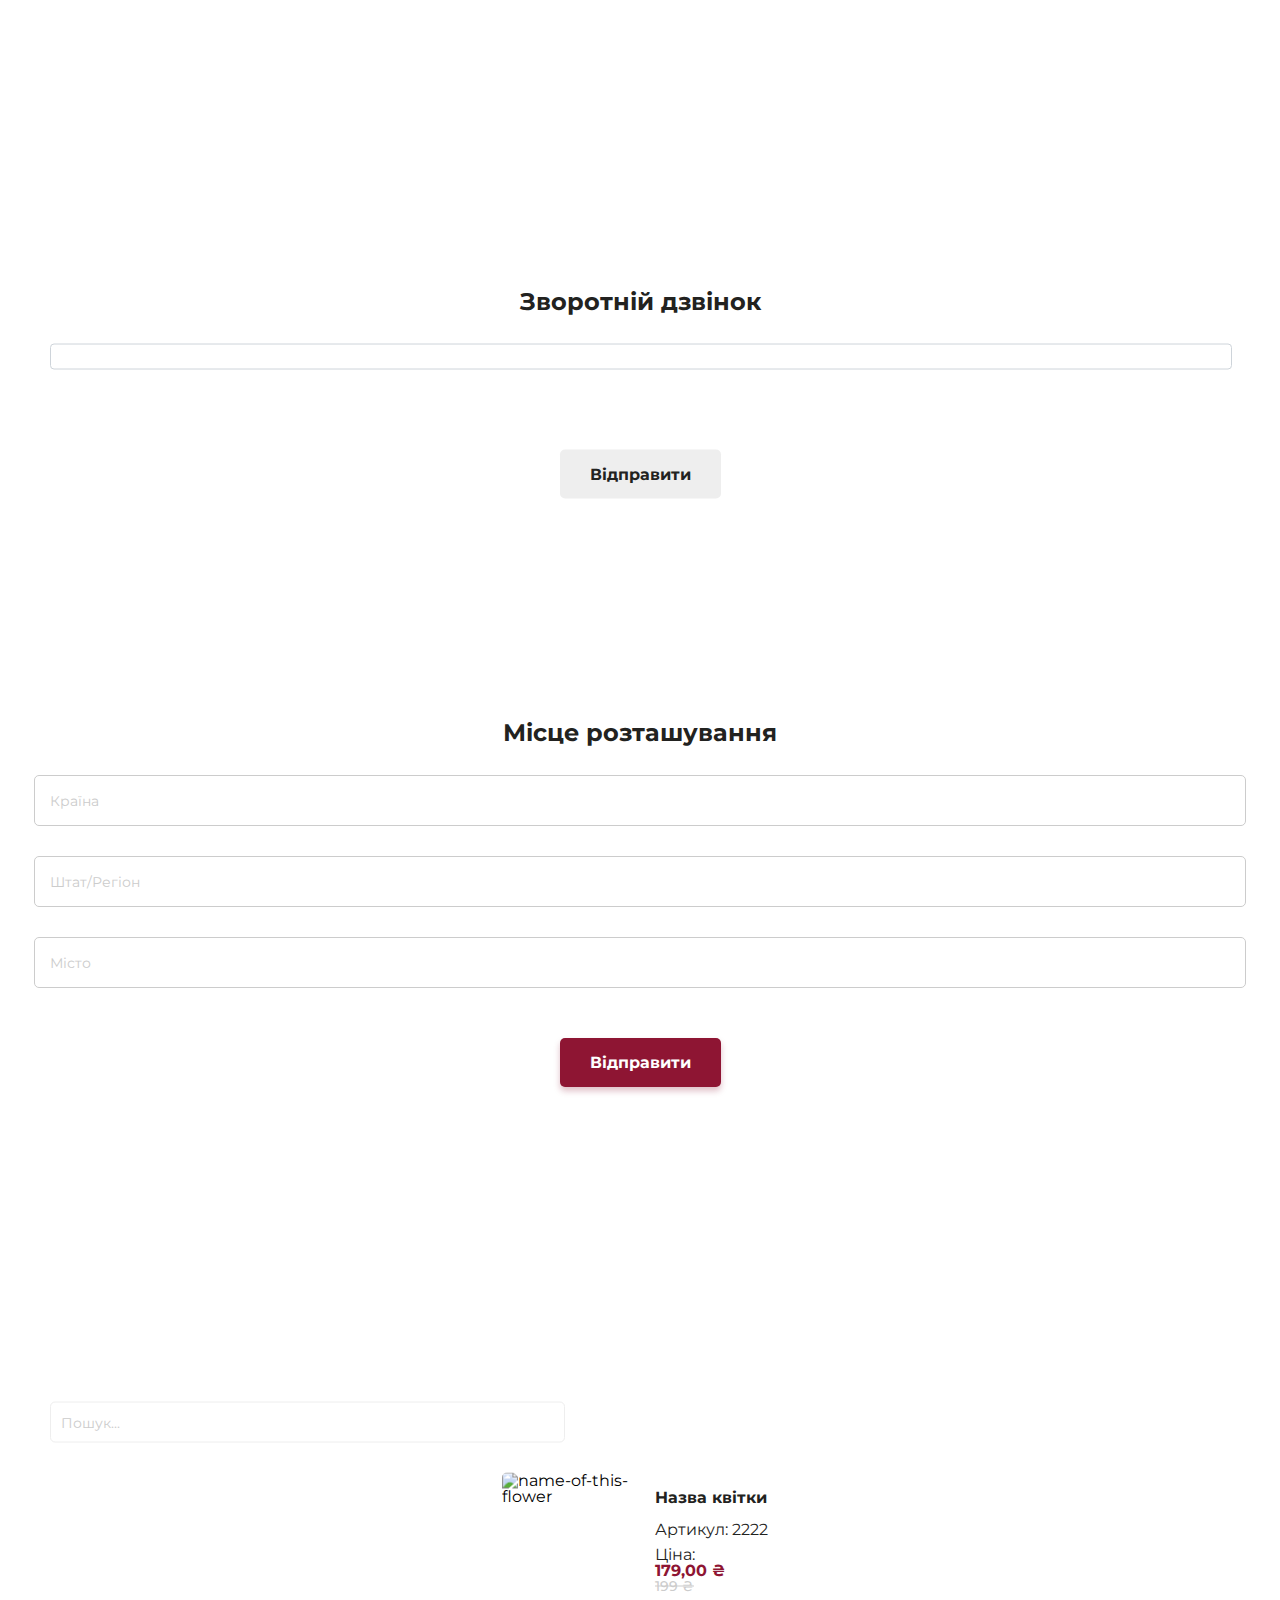
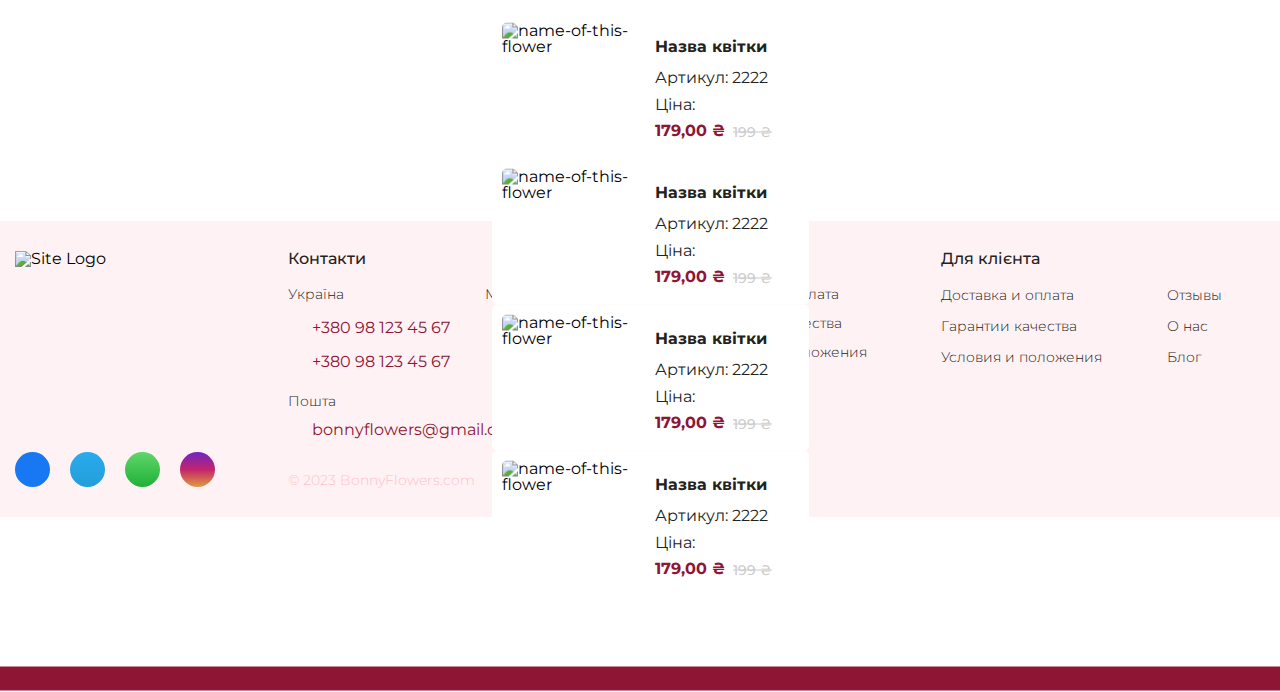
==== commit 3b0039c7: "fixing bug, add animation to show block" ====
--- a/index.html
+++ b/index.html
@@ -911,7 +911,7 @@
         <!-- End // .slider-container -->
 
         <!-- FAST-SEARCH -->
-        <section class="fast-search m-b-60">
+        <section class="fast-search m-b-50">
             <div class="fast-search-container">
                 <div class="quick-search-options">
                     <div class="title-box">
@@ -929,7 +929,7 @@
                                         id="headingOne"
                                     >
                                         <button
-                                            class="accordion-button collapsed p-16-auto-medium"
+                                            class="accordion-button collapsed p-16-auto-medium b-a-light-gray"
                                             type="button"
                                             data-bs-toggle="collapse"
                                             data-bs-target="#collapseFromToMoney"
@@ -1008,7 +1008,7 @@
                                         id="headingTwo"
                                     >
                                         <button
-                                            class="accordion-button collapsed p-16-auto-medium"
+                                            class="accordion-button collapsed p-16-auto-medium b-a-light-gray"
                                             type="button"
                                             data-bs-toggle="collapse"
                                             data-bs-target="#collapseFromToAmount"
@@ -1087,7 +1087,7 @@
                                         id="headingTwo"
                                     >
                                         <button
-                                            class="accordion-button collapsed p-16-auto-medium"
+                                            class="accordion-button collapsed p-16-auto-medium b-a-light-gray"
                                             type="button"
                                             data-bs-toggle="collapse"
                                             data-bs-target="#collapseFromToSize"
@@ -1164,7 +1164,11 @@
                         </div>
                     </div>
                     <div class="search-btn-box">
-                        <a class="button-main-text p-16-auto-bold" href="#">
+                        <a
+                            class="button-main-text p-16-auto-bold"
+                            href="#"
+                            id="showBlockFastSearchButton"
+                        >
                             Підібрати
                         </a>
                     </div>
@@ -1176,7 +1180,7 @@
         </section>
 
         <!-- SLIDER-FAST-SEARCH -->
-        <section class="results-fast-search m-b-60">
+        <section class="results-fast-search m-b-60" id="hiddenBlockFastSearch">
             <div class="results-fast-search-container">
                 <div class="title-box m-b-70">
                     <h4 class="h1-42-auto-bold">Результати</h4>
--- a/style.css
+++ b/style.css
@@ -262,6 +262,10 @@
         margin-bottom: 0;
     }
 
+    .m-b-50 {
+        margin-bottom: 20px;
+    }
+
     .m-b-60 {
         margin-bottom: 35px;
     }
@@ -1098,11 +1102,6 @@
     .accordion-from-to .accordion-button {
         max-width: 100%;
         width: 100%;
-    }
-
-    .accordion-button {
-        border-radius: 5px;
-        border: 1px solid var(--light-gray);
     }
 
     .accordion-from-to .accordion-body {
@@ -2653,6 +2652,12 @@
 
 /* SLIDER-FAST-SEARCH */
 
+.results-fast-search {
+    max-height: 0;
+    overflow: hidden;
+    transition: max-height 0.5s ease-in-out;
+}
+
 .results-fast-search-container {
     margin: 0 auto;
     display: flex;
@@ -2661,7 +2666,7 @@
     background-color: var(--white);
     max-width: 1390px;
     width: 100%;
-    padding: 20px;
+    padding: 0 20px 20px 20px;
 }
 
 .title-box {
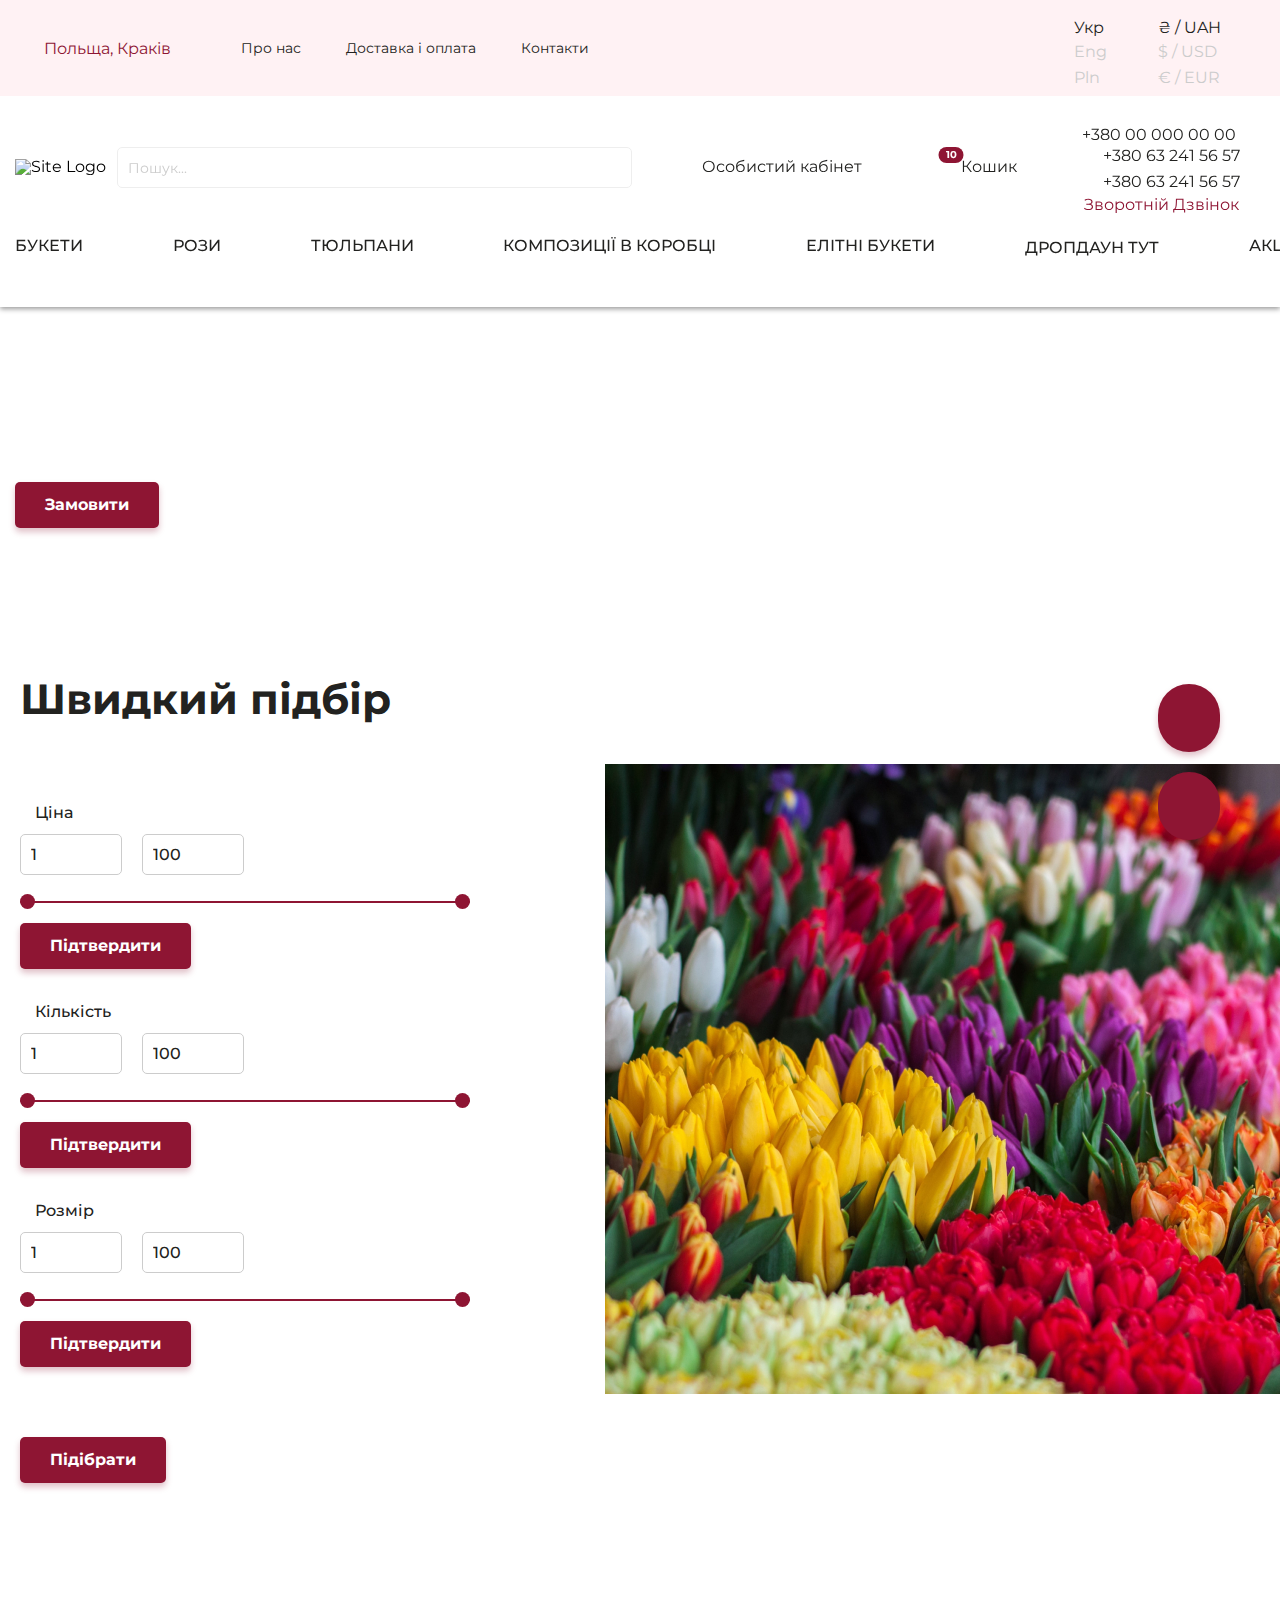
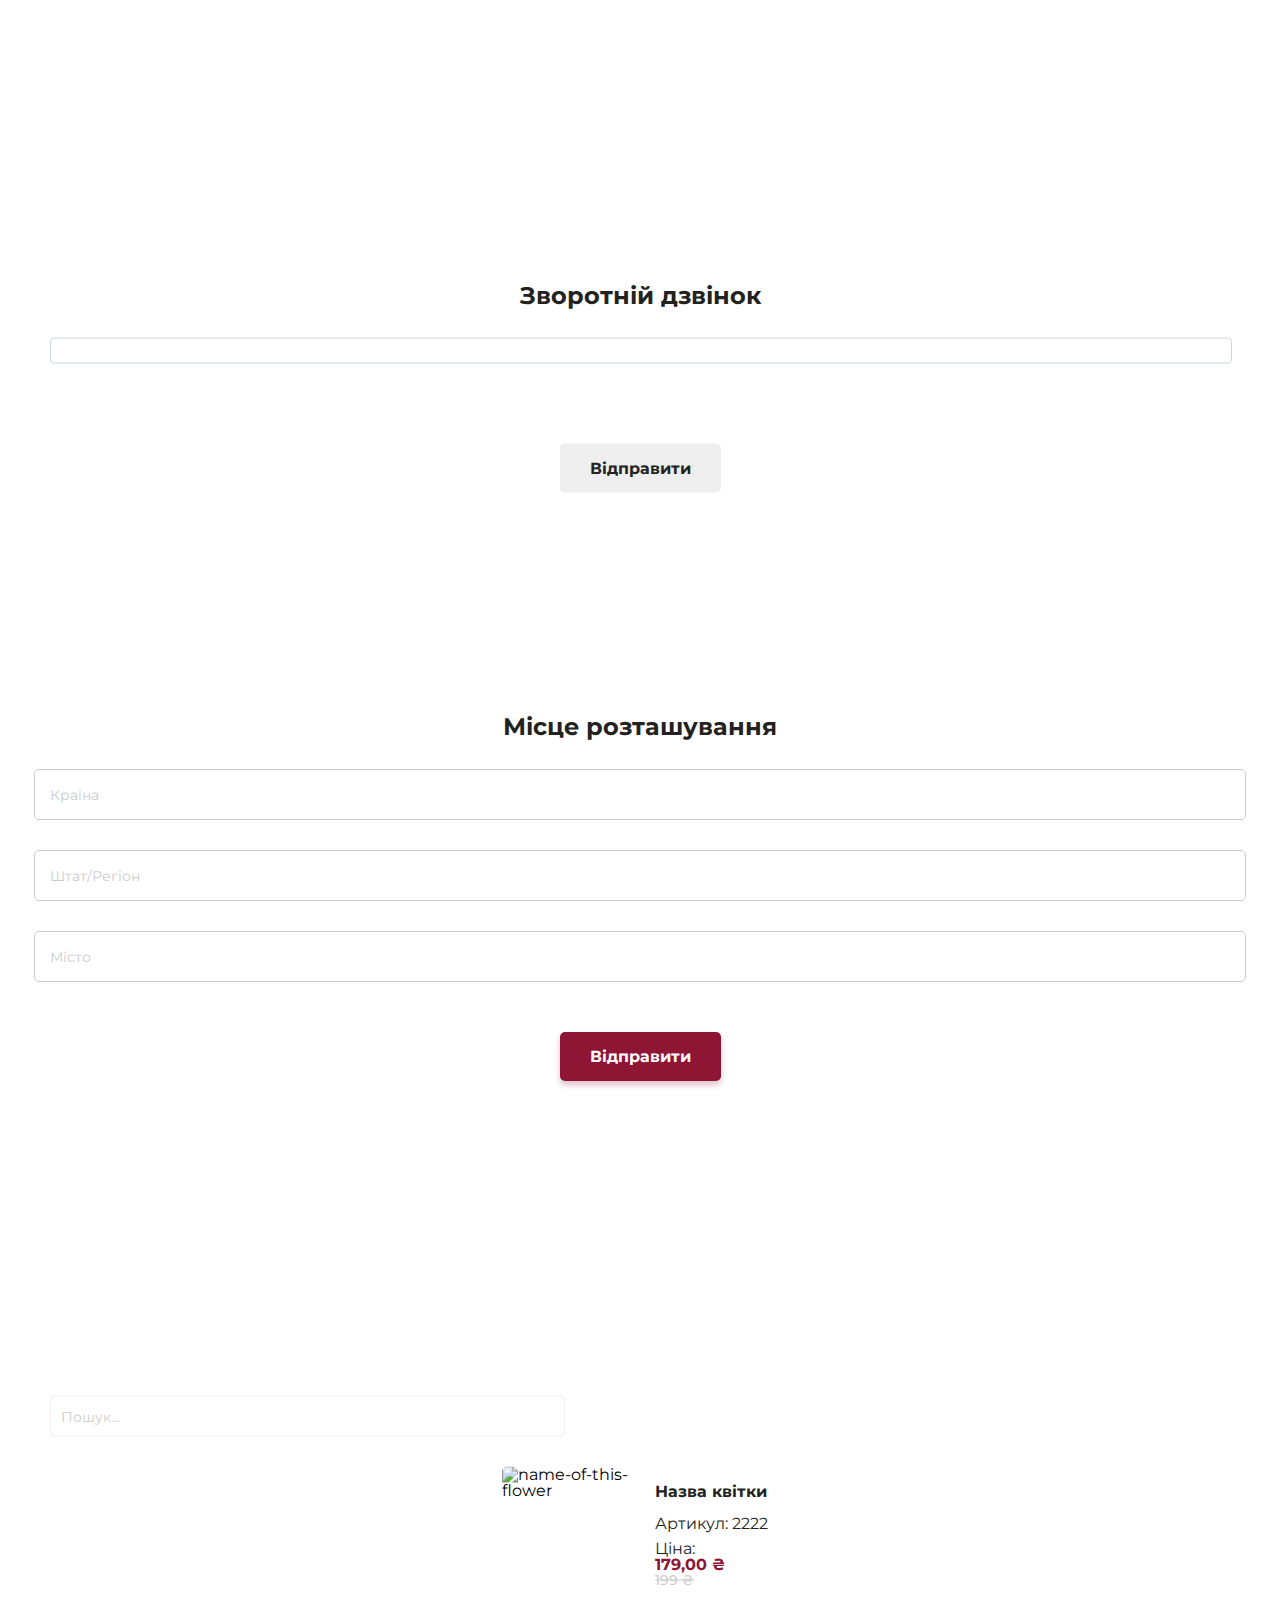
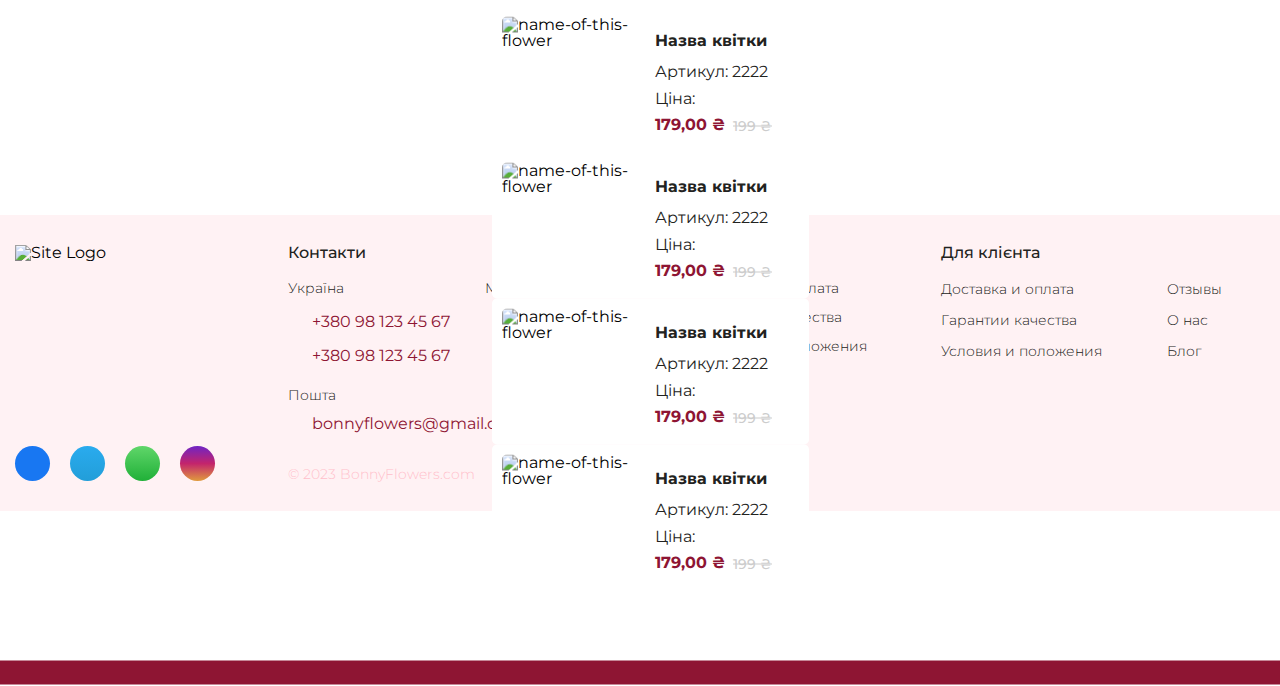
==== commit 96063b9a: "fast-fixes" ====
--- a/index.html
+++ b/index.html
@@ -929,7 +929,7 @@
                                         id="headingOne"
                                     >
                                         <button
-                                            class="accordion-button collapsed p-16-auto-medium b-a-light-gray"
+                                            class="accordion-button collapsed p-16-auto-medium"
                                             type="button"
                                             data-bs-toggle="collapse"
                                             data-bs-target="#collapseFromToMoney"
@@ -1008,7 +1008,7 @@
                                         id="headingTwo"
                                     >
                                         <button
-                                            class="accordion-button collapsed p-16-auto-medium b-a-light-gray"
+                                            class="accordion-button collapsed p-16-auto-medium"
                                             type="button"
                                             data-bs-toggle="collapse"
                                             data-bs-target="#collapseFromToAmount"
@@ -1087,7 +1087,7 @@
                                         id="headingTwo"
                                     >
                                         <button
-                                            class="accordion-button collapsed p-16-auto-medium b-a-light-gray"
+                                            class="accordion-button collapsed p-16-auto-medium"
                                             type="button"
                                             data-bs-toggle="collapse"
                                             data-bs-target="#collapseFromToSize"
--- a/style.css
+++ b/style.css
@@ -429,21 +429,21 @@
 @media screen and (max-width: 700px) {
     .h1-42-auto-bold {
         /* p-16-Auto/Bold */
-        font-size: 16px;
+        font-size: 18px;
         font-family: Montserrat;
         font-weight: 700;
     }
 
     .h1-42-auto-medium {
         /* p-16-Auto/Medium */
-        font-size: 16px;
+        font-size: 18px;
         font-family: Montserrat;
         font-weight: 500;
     }
 
     .h1-42-auto-regular {
         /* p-16-Auto/Regular */
-        font-size: 16px;
+        font-size: 18px;
         font-family: Montserrat;
     }
 
@@ -3759,10 +3759,24 @@
     padding: 20px;
 }
 
+.fast-search-container .title-box {
+    display: flex;
+    flex-direction: column;
+    align-items: flex-start;
+}
+
 .quick-search-options {
     display: flex;
     flex-direction: column;
     gap: 70px;
+    width: 100%;
+    max-width: 450px;
+}
+
+.fast-search-container .accordion-from-to .accordion-button,
+.fast-search-container .accordion-from-to {
+    max-width: 100%;
+    border-radius: calc(0.5rem - 1px);
 }
 
 @media screen and (max-width: 700px) {
@@ -3783,4 +3797,8 @@
     .fast-search-container .quick-search-options .quick-search-options-box {
         width: 100%;
     }
-}
+
+    .fast-search-container .accordion-from-to .accordion-button {
+        border: 1px solid var(--light-gray);
+    }
+}
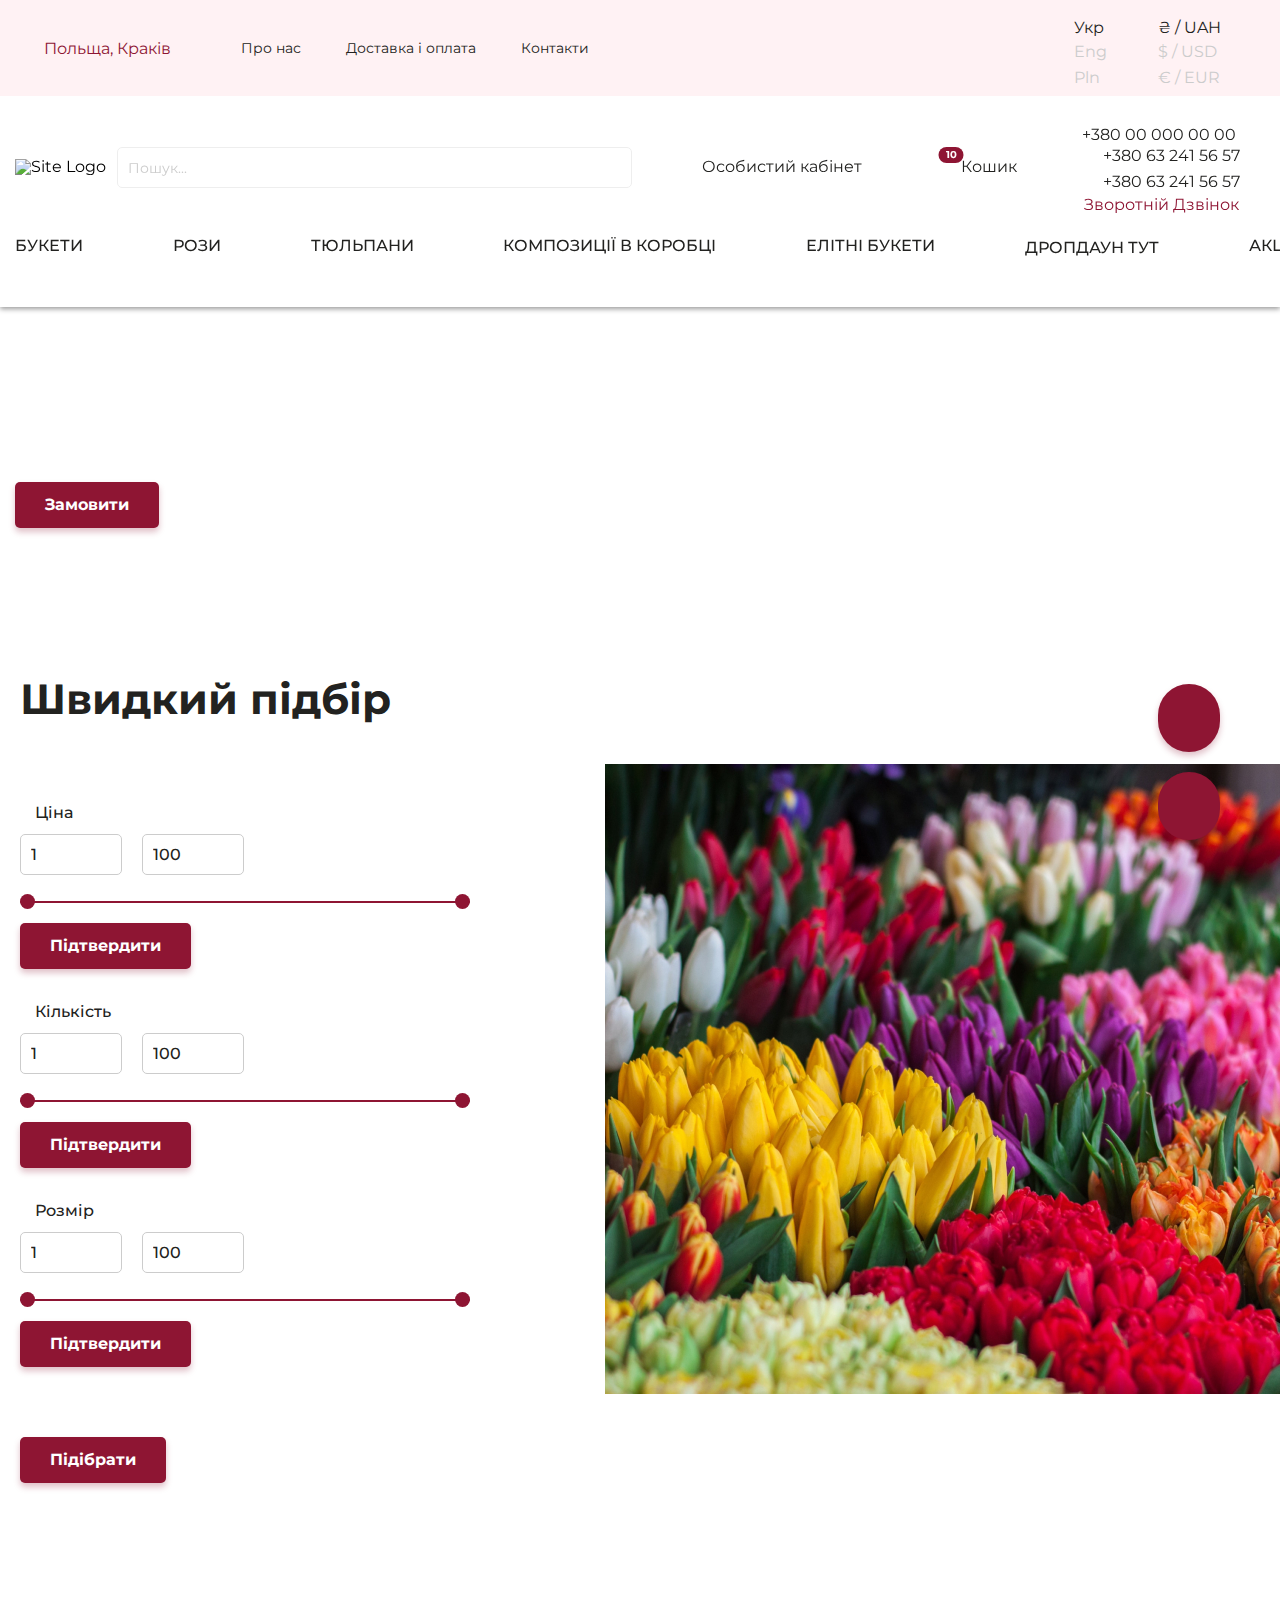
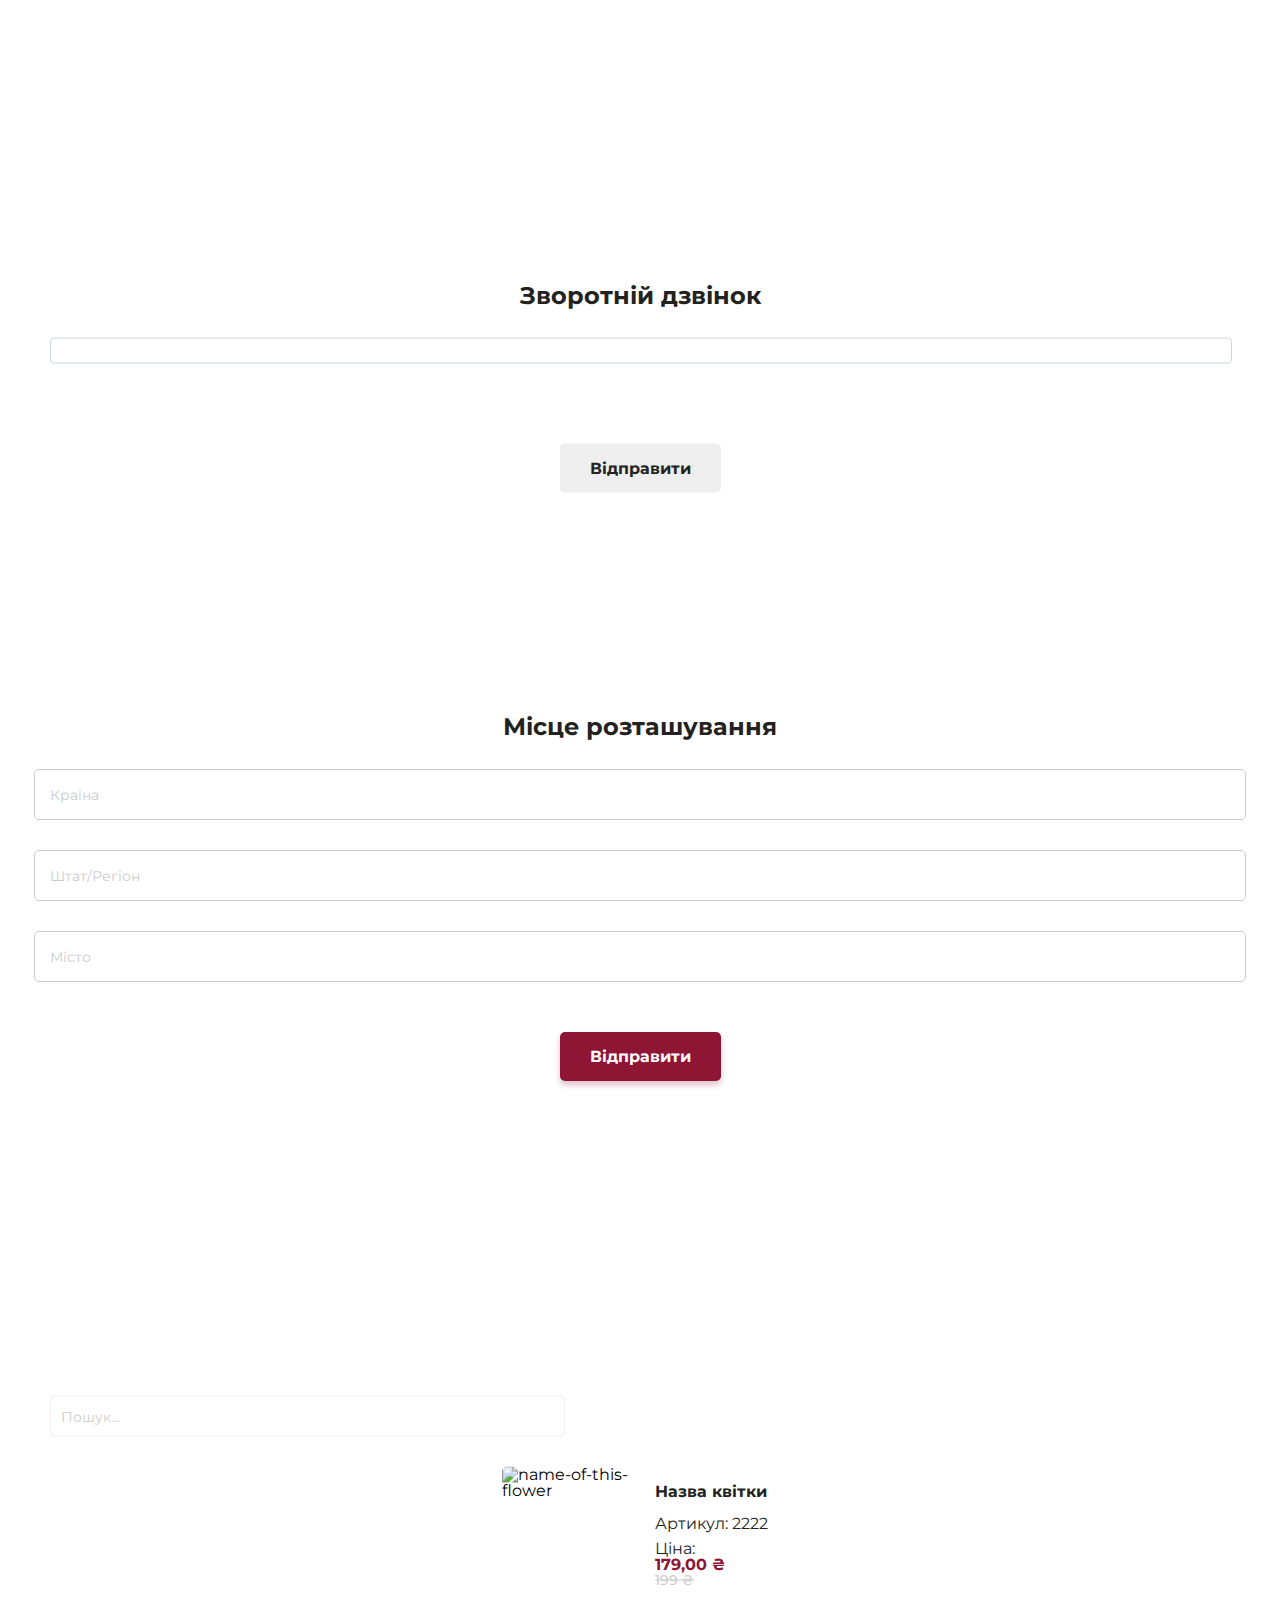
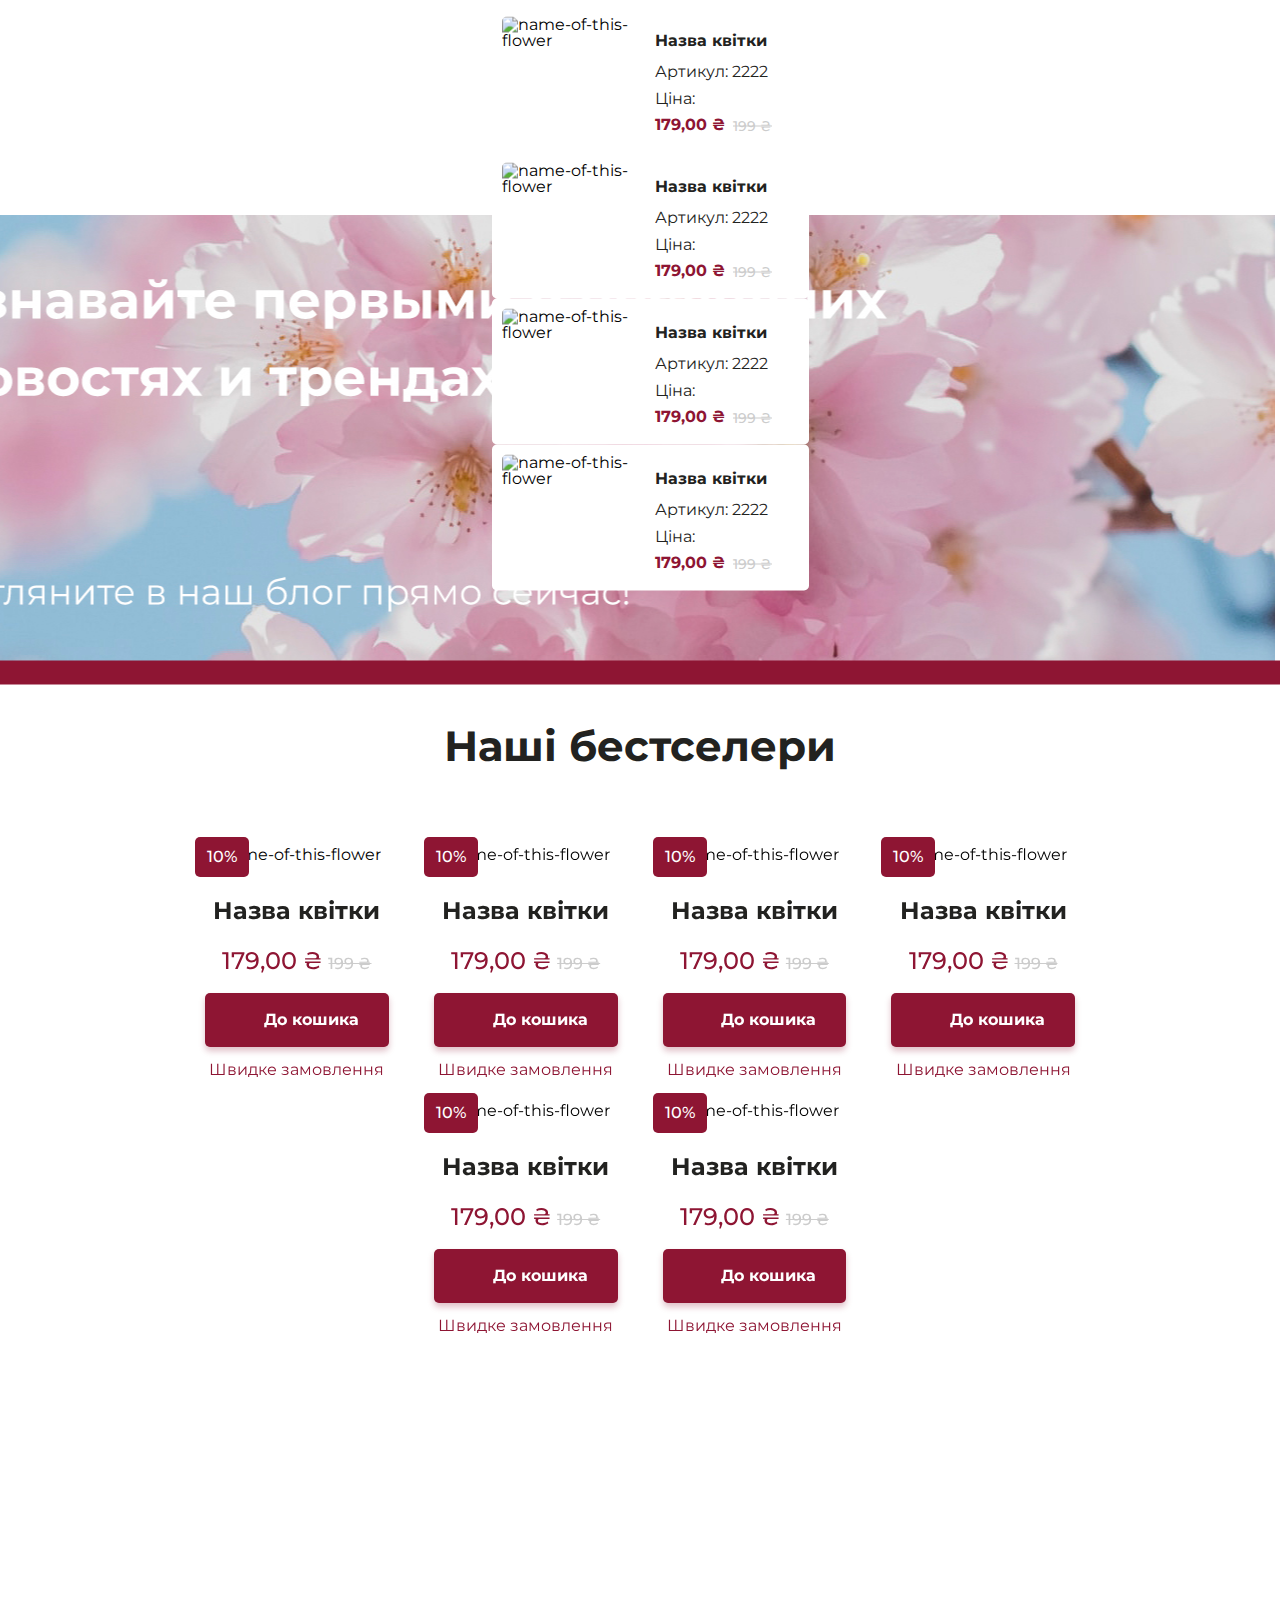
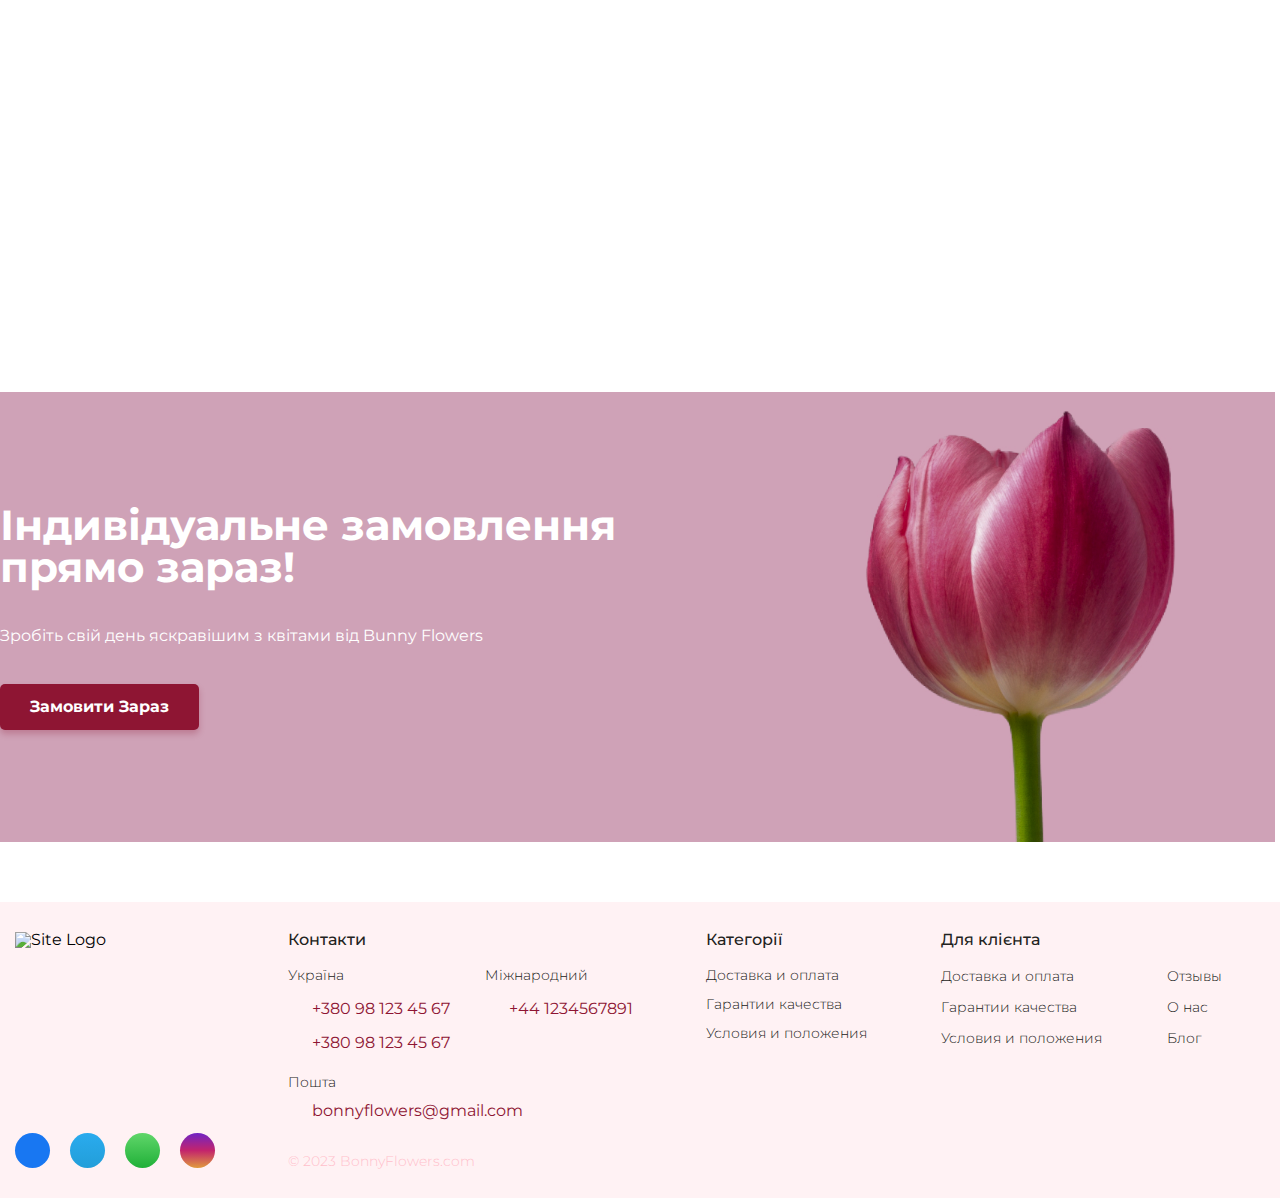
==== commit d092f525: "seo-section+best-sellers" ====
--- a/index.html
+++ b/index.html
@@ -1166,7 +1166,6 @@
                     <div class="search-btn-box">
                         <a
                             class="button-main-text p-16-auto-bold"
-                            href="#"
                             id="showBlockFastSearchButton"
                         >
                             Підібрати
@@ -1996,9 +1995,502 @@
             </div>
         </div>
 
+        <!-- SEO-PART -->
+
+        <section class="ads m-b-60" id="fisrt-seo-banner">
+            <a class="banner" href="#" id="fisrt-seo-banner"></a>
+        </section>
+
+        <!-- BEST-SELLERS -->
+
+        <section class="best-sellers m-b-60">
+            <div class="best-sellers-container">
+                <div class="title-box m-b-60">
+                    <h4 class="h1-42-auto-bold">Наші бестселери</h4>
+                </div>
+                <div class="slider-product-container">
+                    <div class="slide_viewer">
+                        <!-- SLIDE-GROUP -->
+
+                        <div class="slide_group">
+                            <!-- SLIDE -->
+
+                            <div class="slide-card-container">
+                                <div class="card-xl">
+                                    <div class="discount">
+                                        <p class="p-16-auto-medium white">
+                                            10%
+                                        </p>
+                                    </div>
+                                    <div class="img-box">
+                                        <img
+                                            src="./img/flower-img.png"
+                                            alt="name-of-this-flower"
+                                        />
+                                    </div>
+                                    <div class="prod-desc">
+                                        <div class="prod-title">
+                                            <h3 class="h2-24-auto-bold">
+                                                Назва квітки
+                                            </h3>
+                                        </div>
+                                        <div class="prod-price">
+                                            <div class="current-price">
+                                                <p
+                                                    class="h2-24-auto-medium red"
+                                                >
+                                                    179,00 ₴
+                                                </p>
+                                            </div>
+                                            <div class="old-price">
+                                                <p
+                                                    class="p-16-auto-medium grey"
+                                                >
+                                                    199 ₴
+                                                </p>
+                                            </div>
+                                        </div>
+                                    </div>
+                                    <div class="card-btn">
+                                        <a
+                                            class="button-main-text-icon p-16-auto-bold"
+                                            href="#"
+                                            ><span class="icon"></span>До
+                                            кошика</a
+                                        >
+                                        <a
+                                            class="p-16-auto-regular red"
+                                            href="#"
+                                            >Швидке замовлення</a
+                                        >
+                                    </div>
+                                </div>
+                                <div class="card-xl">
+                                    <div class="discount">
+                                        <p class="p-16-auto-medium white">
+                                            10%
+                                        </p>
+                                    </div>
+                                    <div class="img-box">
+                                        <img
+                                            src="./img/flower-img.png"
+                                            alt="name-of-this-flower"
+                                        />
+                                    </div>
+                                    <div class="prod-desc">
+                                        <div class="prod-title">
+                                            <h3 class="h2-24-auto-bold">
+                                                Назва квітки
+                                            </h3>
+                                        </div>
+                                        <div class="prod-price">
+                                            <div class="current-price">
+                                                <p
+                                                    class="h2-24-auto-medium red"
+                                                >
+                                                    179,00 ₴
+                                                </p>
+                                            </div>
+                                            <div class="old-price">
+                                                <p
+                                                    class="p-16-auto-medium grey"
+                                                >
+                                                    199 ₴
+                                                </p>
+                                            </div>
+                                        </div>
+                                    </div>
+                                    <div class="card-btn">
+                                        <a
+                                            class="button-main-text-icon p-16-auto-bold"
+                                            href="#"
+                                            ><span class="icon"></span>До
+                                            кошика</a
+                                        >
+                                        <a
+                                            class="p-16-auto-regular red"
+                                            href="#"
+                                            >Швидке замовлення</a
+                                        >
+                                    </div>
+                                </div>
+                                <div class="card-xl">
+                                    <div class="discount">
+                                        <p class="p-16-auto-medium white">
+                                            10%
+                                        </p>
+                                    </div>
+                                    <div class="img-box">
+                                        <img
+                                            src="./img/flower-img.png"
+                                            alt="name-of-this-flower"
+                                        />
+                                    </div>
+                                    <div class="prod-desc">
+                                        <div class="prod-title">
+                                            <h3 class="h2-24-auto-bold">
+                                                Назва квітки
+                                            </h3>
+                                        </div>
+                                        <div class="prod-price">
+                                            <div class="current-price">
+                                                <p
+                                                    class="h2-24-auto-medium red"
+                                                >
+                                                    179,00 ₴
+                                                </p>
+                                            </div>
+                                            <div class="old-price">
+                                                <p
+                                                    class="p-16-auto-medium grey"
+                                                >
+                                                    199 ₴
+                                                </p>
+                                            </div>
+                                        </div>
+                                    </div>
+                                    <div class="card-btn">
+                                        <a
+                                            class="button-main-text-icon p-16-auto-bold"
+                                            href="#"
+                                            ><span class="icon"></span>До
+                                            кошика</a
+                                        >
+                                        <a
+                                            class="p-16-auto-regular red"
+                                            href="#"
+                                            >Швидке замовлення</a
+                                        >
+                                    </div>
+                                </div>
+                                <div class="card-xl">
+                                    <div class="discount">
+                                        <p class="p-16-auto-medium white">
+                                            10%
+                                        </p>
+                                    </div>
+                                    <div class="img-box">
+                                        <img
+                                            src="./img/flower-img.png"
+                                            alt="name-of-this-flower"
+                                        />
+                                    </div>
+                                    <div class="prod-desc">
+                                        <div class="prod-title">
+                                            <h3 class="h2-24-auto-bold">
+                                                Назва квітки
+                                            </h3>
+                                        </div>
+                                        <div class="prod-price">
+                                            <div class="current-price">
+                                                <p
+                                                    class="h2-24-auto-medium red"
+                                                >
+                                                    179,00 ₴
+                                                </p>
+                                            </div>
+                                            <div class="old-price">
+                                                <p
+                                                    class="p-16-auto-medium grey"
+                                                >
+                                                    199 ₴
+                                                </p>
+                                            </div>
+                                        </div>
+                                    </div>
+                                    <div class="card-btn">
+                                        <a
+                                            class="button-main-text-icon p-16-auto-bold"
+                                            href="#"
+                                            ><span class="icon"></span>До
+                                            кошика</a
+                                        >
+                                        <a
+                                            class="p-16-auto-regular red"
+                                            href="#"
+                                            >Швидке замовлення</a
+                                        >
+                                    </div>
+                                </div>
+                                <div class="card-xl">
+                                    <div class="discount">
+                                        <p class="p-16-auto-medium white">
+                                            10%
+                                        </p>
+                                    </div>
+                                    <div class="img-box">
+                                        <img
+                                            src="./img/flower-img.png"
+                                            alt="name-of-this-flower"
+                                        />
+                                    </div>
+                                    <div class="prod-desc">
+                                        <div class="prod-title">
+                                            <h3 class="h2-24-auto-bold">
+                                                Назва квітки
+                                            </h3>
+                                        </div>
+                                        <div class="prod-price">
+                                            <div class="current-price">
+                                                <p
+                                                    class="h2-24-auto-medium red"
+                                                >
+                                                    179,00 ₴
+                                                </p>
+                                            </div>
+                                            <div class="old-price">
+                                                <p
+                                                    class="p-16-auto-medium grey"
+                                                >
+                                                    199 ₴
+                                                </p>
+                                            </div>
+                                        </div>
+                                    </div>
+                                    <div class="card-btn">
+                                        <a
+                                            class="button-main-text-icon p-16-auto-bold"
+                                            href="#"
+                                            ><span class="icon"></span>До
+                                            кошика</a
+                                        >
+                                        <a
+                                            class="p-16-auto-regular red"
+                                            href="#"
+                                            >Швидке замовлення</a
+                                        >
+                                    </div>
+                                </div>
+                                <div class="card-xl">
+                                    <div class="discount">
+                                        <p class="p-16-auto-medium white">
+                                            10%
+                                        </p>
+                                    </div>
+                                    <div class="img-box">
+                                        <img
+                                            src="./img/flower-img.png"
+                                            alt="name-of-this-flower"
+                                        />
+                                    </div>
+                                    <div class="prod-desc">
+                                        <div class="prod-title">
+                                            <h3 class="h2-24-auto-bold">
+                                                Назва квітки
+                                            </h3>
+                                        </div>
+                                        <div class="prod-price">
+                                            <div class="current-price">
+                                                <p
+                                                    class="h2-24-auto-medium red"
+                                                >
+                                                    179,00 ₴
+                                                </p>
+                                            </div>
+                                            <div class="old-price">
+                                                <p
+                                                    class="p-16-auto-medium grey"
+                                                >
+                                                    199 ₴
+                                                </p>
+                                            </div>
+                                        </div>
+                                    </div>
+                                    <div class="card-btn">
+                                        <a
+                                            class="button-main-text-icon p-16-auto-bold"
+                                            href="#"
+                                            ><span class="icon"></span>До
+                                            кошика</a
+                                        >
+                                        <a
+                                            class="p-16-auto-regular red"
+                                            href="#"
+                                            >Швидке замовлення</a
+                                        >
+                                    </div>
+                                </div>
+                            </div>
+
+                            <div class="slide-card-container">
+                                <div class="card-xl">
+                                    <div class="discount">
+                                        <p class="p-16-auto-medium white">
+                                            10%
+                                        </p>
+                                    </div>
+                                    <div class="img-box">
+                                        <img
+                                            src="./img/flower-img.png"
+                                            alt="name-of-this-flower"
+                                        />
+                                    </div>
+                                    <div class="prod-desc">
+                                        <div class="prod-title">
+                                            <h3 class="h2-24-auto-bold">
+                                                Назва квітки
+                                            </h3>
+                                        </div>
+                                        <div class="prod-price">
+                                            <div class="current-price">
+                                                <p
+                                                    class="h2-24-auto-medium red"
+                                                >
+                                                    179,00 ₴
+                                                </p>
+                                            </div>
+                                            <div class="old-price">
+                                                <p
+                                                    class="p-16-auto-medium grey"
+                                                >
+                                                    199 ₴
+                                                </p>
+                                            </div>
+                                        </div>
+                                    </div>
+                                    <div class="card-btn">
+                                        <a
+                                            class="button-main-text-icon p-16-auto-bold"
+                                            href="#"
+                                            ><span class="icon"></span>До
+                                            кошика</a
+                                        >
+                                        <a
+                                            class="p-16-auto-regular red"
+                                            href="#"
+                                            >Швидке замовлення</a
+                                        >
+                                    </div>
+                                </div>
+                                <div class="card-xl">
+                                    <div class="discount">
+                                        <p class="p-16-auto-medium white">
+                                            10%
+                                        </p>
+                                    </div>
+                                    <div class="img-box">
+                                        <img
+                                            src="./img/flower-img.png"
+                                            alt="name-of-this-flower"
+                                        />
+                                    </div>
+                                    <div class="prod-desc">
+                                        <div class="prod-title">
+                                            <h3 class="h2-24-auto-bold">
+                                                Назва квітки
+                                            </h3>
+                                        </div>
+                                        <div class="prod-price">
+                                            <div class="current-price">
+                                                <p
+                                                    class="h2-24-auto-medium red"
+                                                >
+                                                    179,00 ₴
+                                                </p>
+                                            </div>
+                                            <div class="old-price">
+                                                <p
+                                                    class="p-16-auto-medium grey"
+                                                >
+                                                    199 ₴
+                                                </p>
+                                            </div>
+                                        </div>
+                                    </div>
+                                    <div class="card-btn">
+                                        <a
+                                            class="button-main-text-icon p-16-auto-bold"
+                                            href="#"
+                                            ><span class="icon"></span>До
+                                            кошика</a
+                                        >
+                                        <a
+                                            class="p-16-auto-regular red"
+                                            href="#"
+                                            >Швидке замовлення</a
+                                        >
+                                    </div>
+                                </div>
+                                <div class="card-xl">
+                                    <div class="discount">
+                                        <p class="p-16-auto-medium white">
+                                            10%
+                                        </p>
+                                    </div>
+                                    <div class="img-box">
+                                        <img
+                                            src="./img/flower-img.png"
+                                            alt="name-of-this-flower"
+                                        />
+                                    </div>
+                                    <div class="prod-desc">
+                                        <div class="prod-title">
+                                            <h3 class="h2-24-auto-bold">
+                                                Назва квітки
+                                            </h3>
+                                        </div>
+                                        <div class="prod-price">
+                                            <div class="current-price">
+                                                <p
+                                                    class="h2-24-auto-medium red"
+                                                >
+                                                    179,00 ₴
+                                                </p>
+                                            </div>
+                                            <div class="old-price">
+                                                <p
+                                                    class="p-16-auto-medium grey"
+                                                >
+                                                    199 ₴
+                                                </p>
+                                            </div>
+                                        </div>
+                                    </div>
+                                    <div class="card-btn">
+                                        <a
+                                            class="button-main-text-icon p-16-auto-bold"
+                                            href="#"
+                                            ><span class="icon"></span>До
+                                            кошика</a
+                                        >
+                                        <a
+                                            class="p-16-auto-regular red"
+                                            href="#"
+                                            >Швидке замовлення</a
+                                        >
+                                    </div>
+                                </div>
+                            </div>
+                        </div>
+                    </div>
+                </div>
+            </div>
+        </section>
+
+        <!-- SEO-PART -->
+
+        <section class="ads m-b-60" id="second-seo-banner">
+            <div class="container-ad">
+                <div class="banner" href="#">
+                    <div class="title-box">
+                        <h2 class="title white h1-42-auto-bold">
+                            Індивідуальне замовлення прямо зараз!
+                        </h2>
+                        <p class="sub-title p-16-auto-regular white">
+                            Зробіть свій день яскравішим з квітами від Bunny
+                            Flowers
+                        </p>
+                        <a class="button-main-text p-16-auto-bold" href="#"
+                            >Замовити Зараз</a
+                        >
+                    </div>
+                </div>
+            </div>
+        </section>
+
+        <!-- FOOTER -->
+
         <footer>
-            <!-- FOOTER -->
-
             <div class="container">
                 <div class="footer">
                     <div class="main-section">
--- a/style.css
+++ b/style.css
@@ -3802,3 +3802,97 @@
         border: 1px solid var(--light-gray);
     }
 }
+
+/* AD-SECTION */
+
+.ads {
+    width: 100%;
+    height: 450px;
+}
+
+.ads .banner {
+    display: block;
+    max-width: calc(100dvw - 5px);
+    width: 100%;
+    height: 450px;
+    background-size: cover;
+    background-repeat: no-repeat;
+    background-position: center;
+}
+
+.ads .banner .title-box {
+    max-width: 1380px;
+    margin: 0 auto;
+    width: 100%;
+    height: 100%;
+    display: flex;
+    flex-direction: column;
+    gap: 40px;
+    align-items: flex-start;
+    justify-content: center;
+}
+
+.ads .banner .title-box h2,
+.ads .banner .title-box p {
+    max-width: 700px;
+}
+
+#fisrt-seo-banner .banner {
+    background-image: url(./img/ad-abanner1.png);
+}
+
+#second-seo-banner .banner {
+    background-image: url(./img/ad-abanner2.jpg);
+}
+
+@media screen and (max-width: 700px) {
+    .ads {
+        height: 320px;
+    }
+
+    .ads .banner {
+        max-width: 100dvw;
+        width: 100%;
+        height: 320px;
+    }
+
+    .ads .banner .title-box {
+        max-width: 90%;
+        width: 100%;
+        height: 100%;
+        display: flex;
+        flex-direction: column;
+        gap: 20px;
+    }
+
+    .ads .banner .title-box h2 {
+        max-width: 80%;
+    }
+
+    .ads .banner .title-box p {
+        max-width: 60%;
+    }
+
+    #fisrt-seo-banner {
+        height: calc(8 / 16 * 100dvw);
+    }
+
+    #fisrt-seo-banner .banner {
+        height: calc(8 / 16 * 100dvw);
+        background-image: url(./img/ad-abanner1-mobile.png);
+    }
+
+    #second-seo-banner .banner {
+        background-image: url(./img/ad-abanner2-mobile.png);
+    }
+}
+
+/* BEST-SELLERS, ADDITIONAL */
+
+.best-sellers {
+    width: 100%;
+}
+
+.best-sellers .best-sellers-container .slider-product-container {
+    margin: 0 auto;
+}
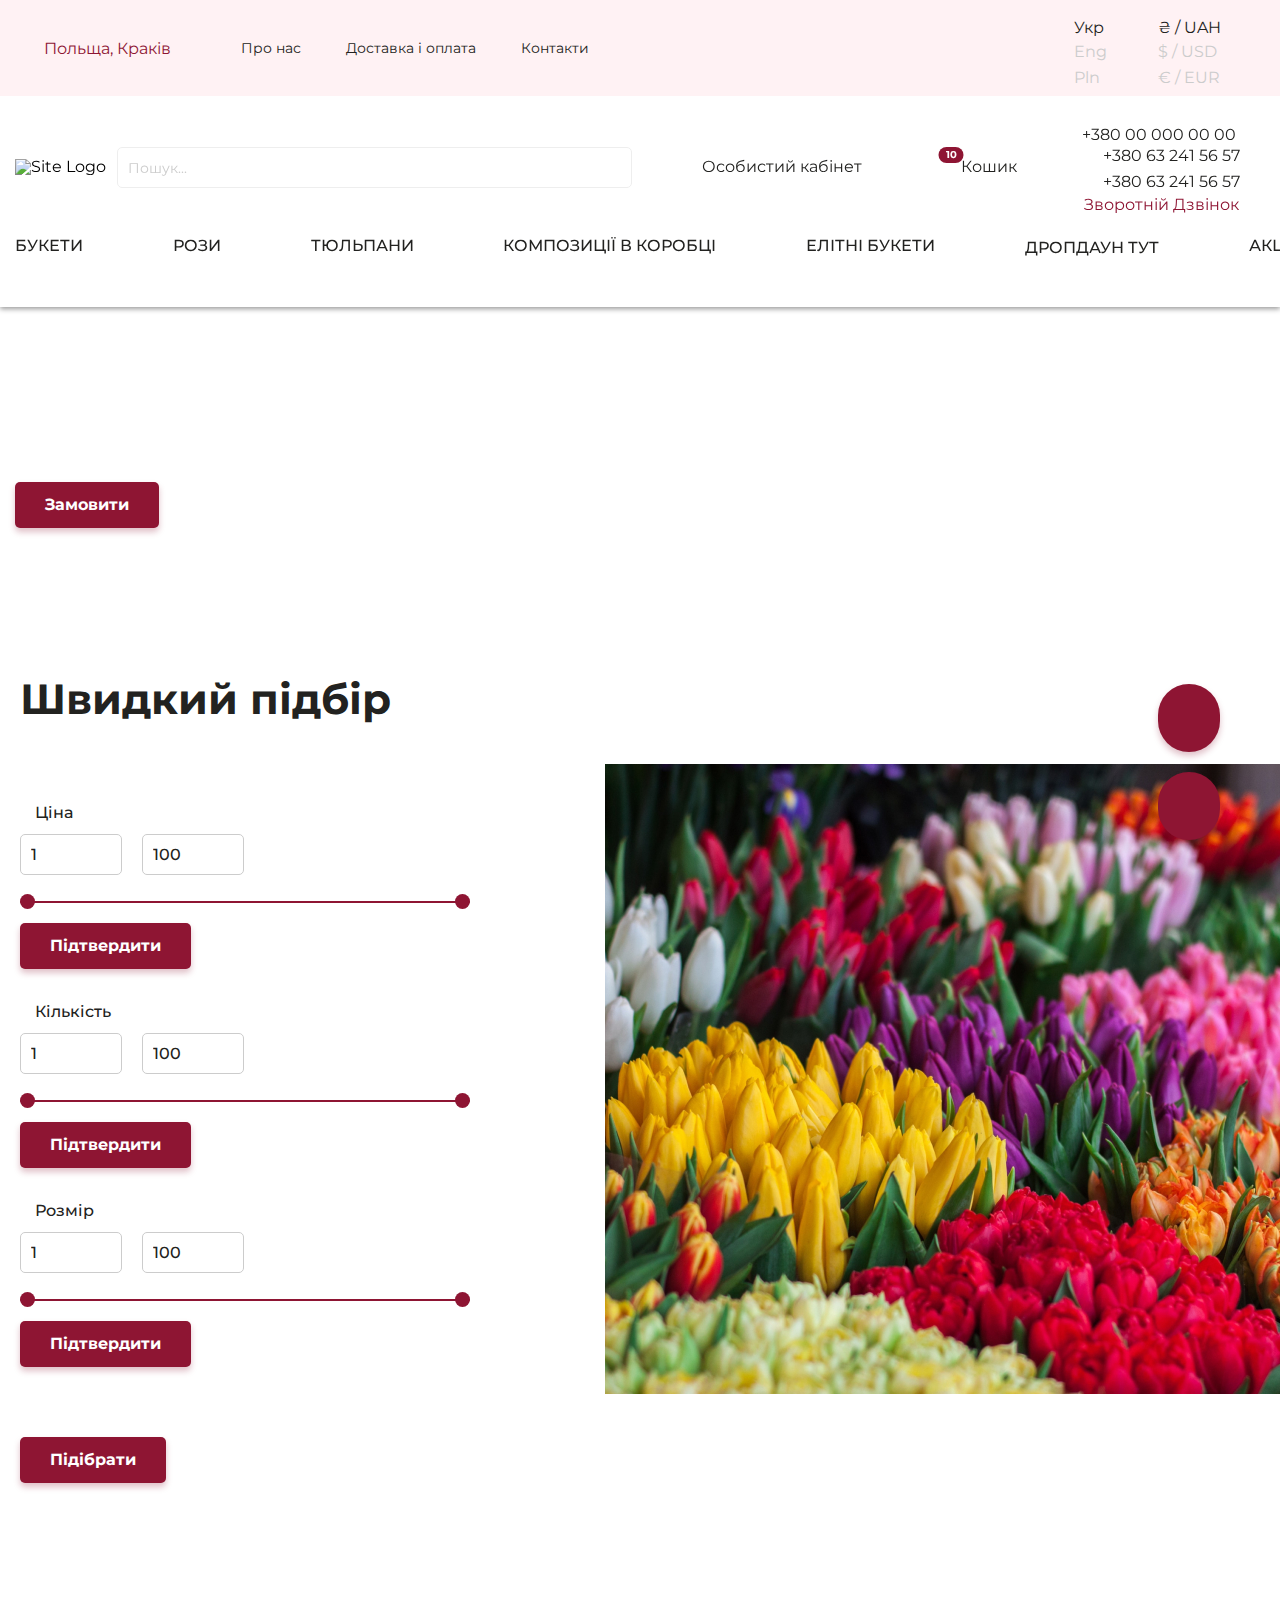
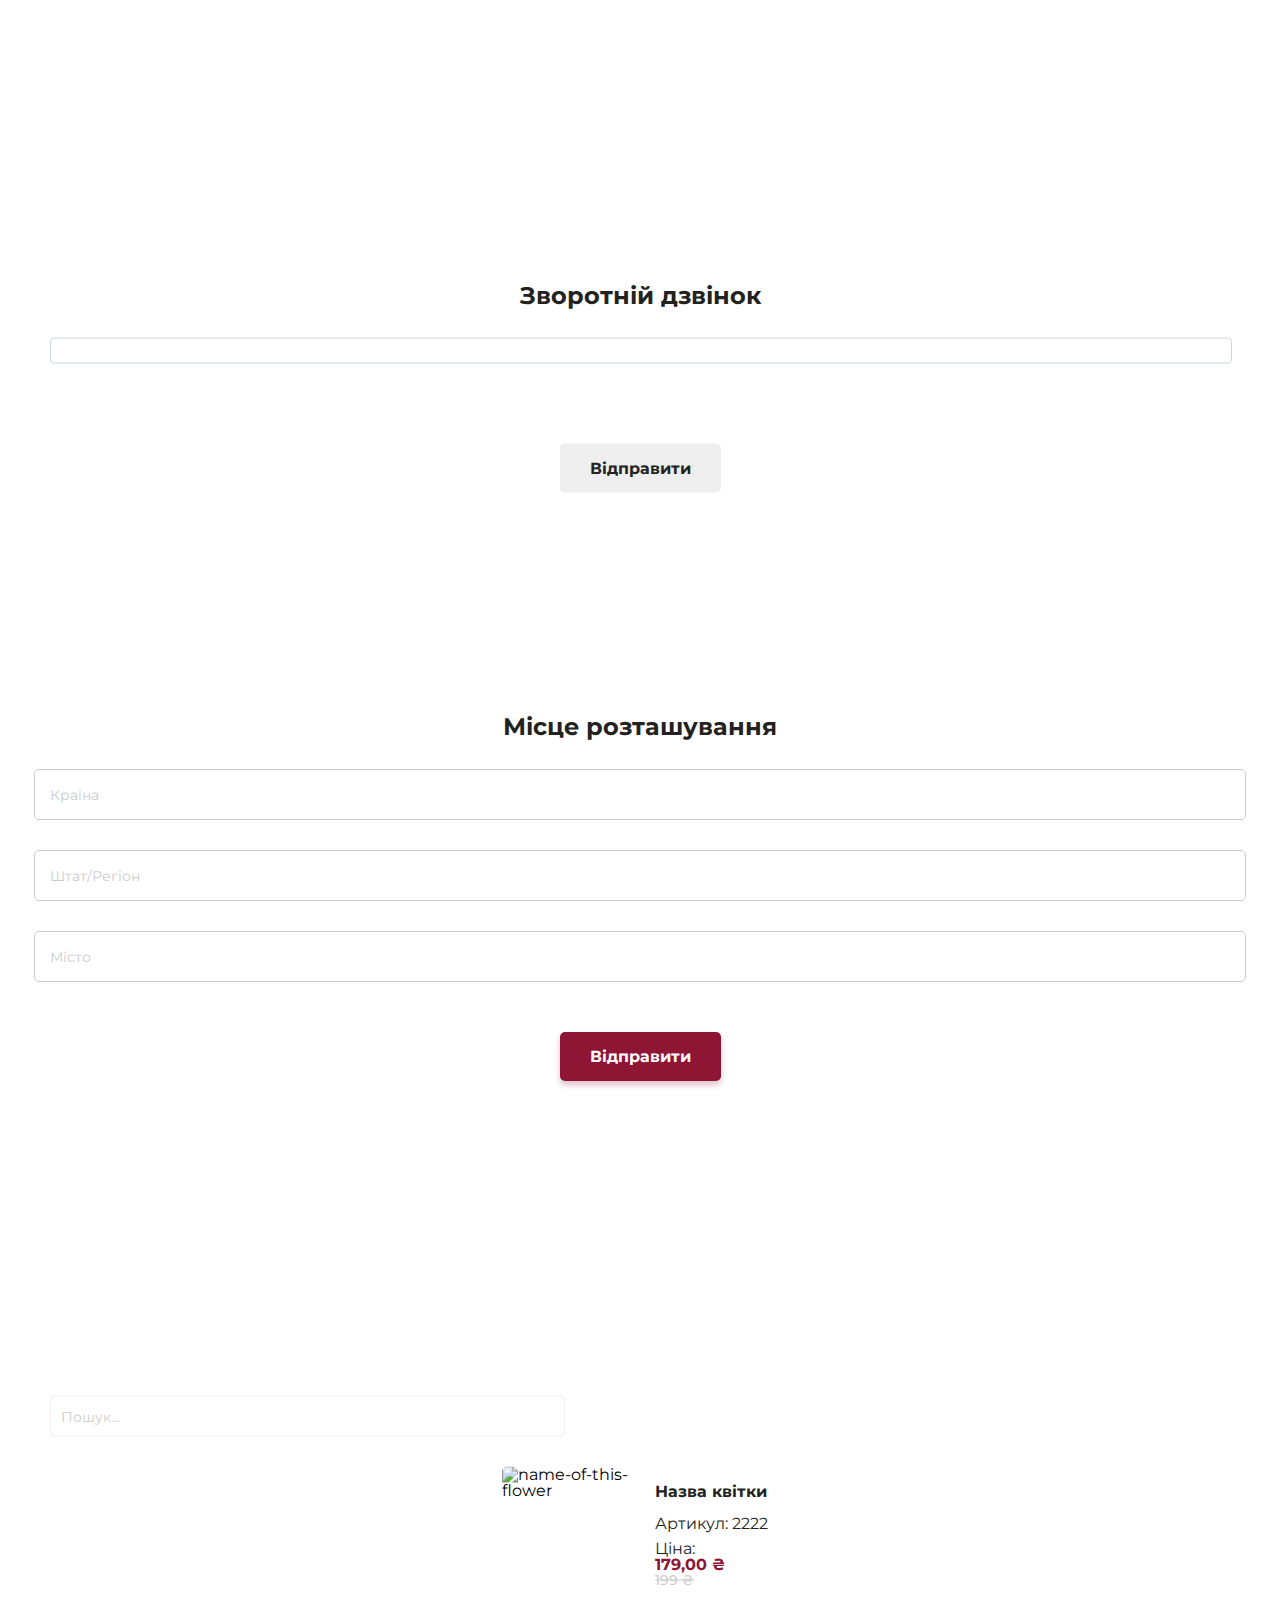
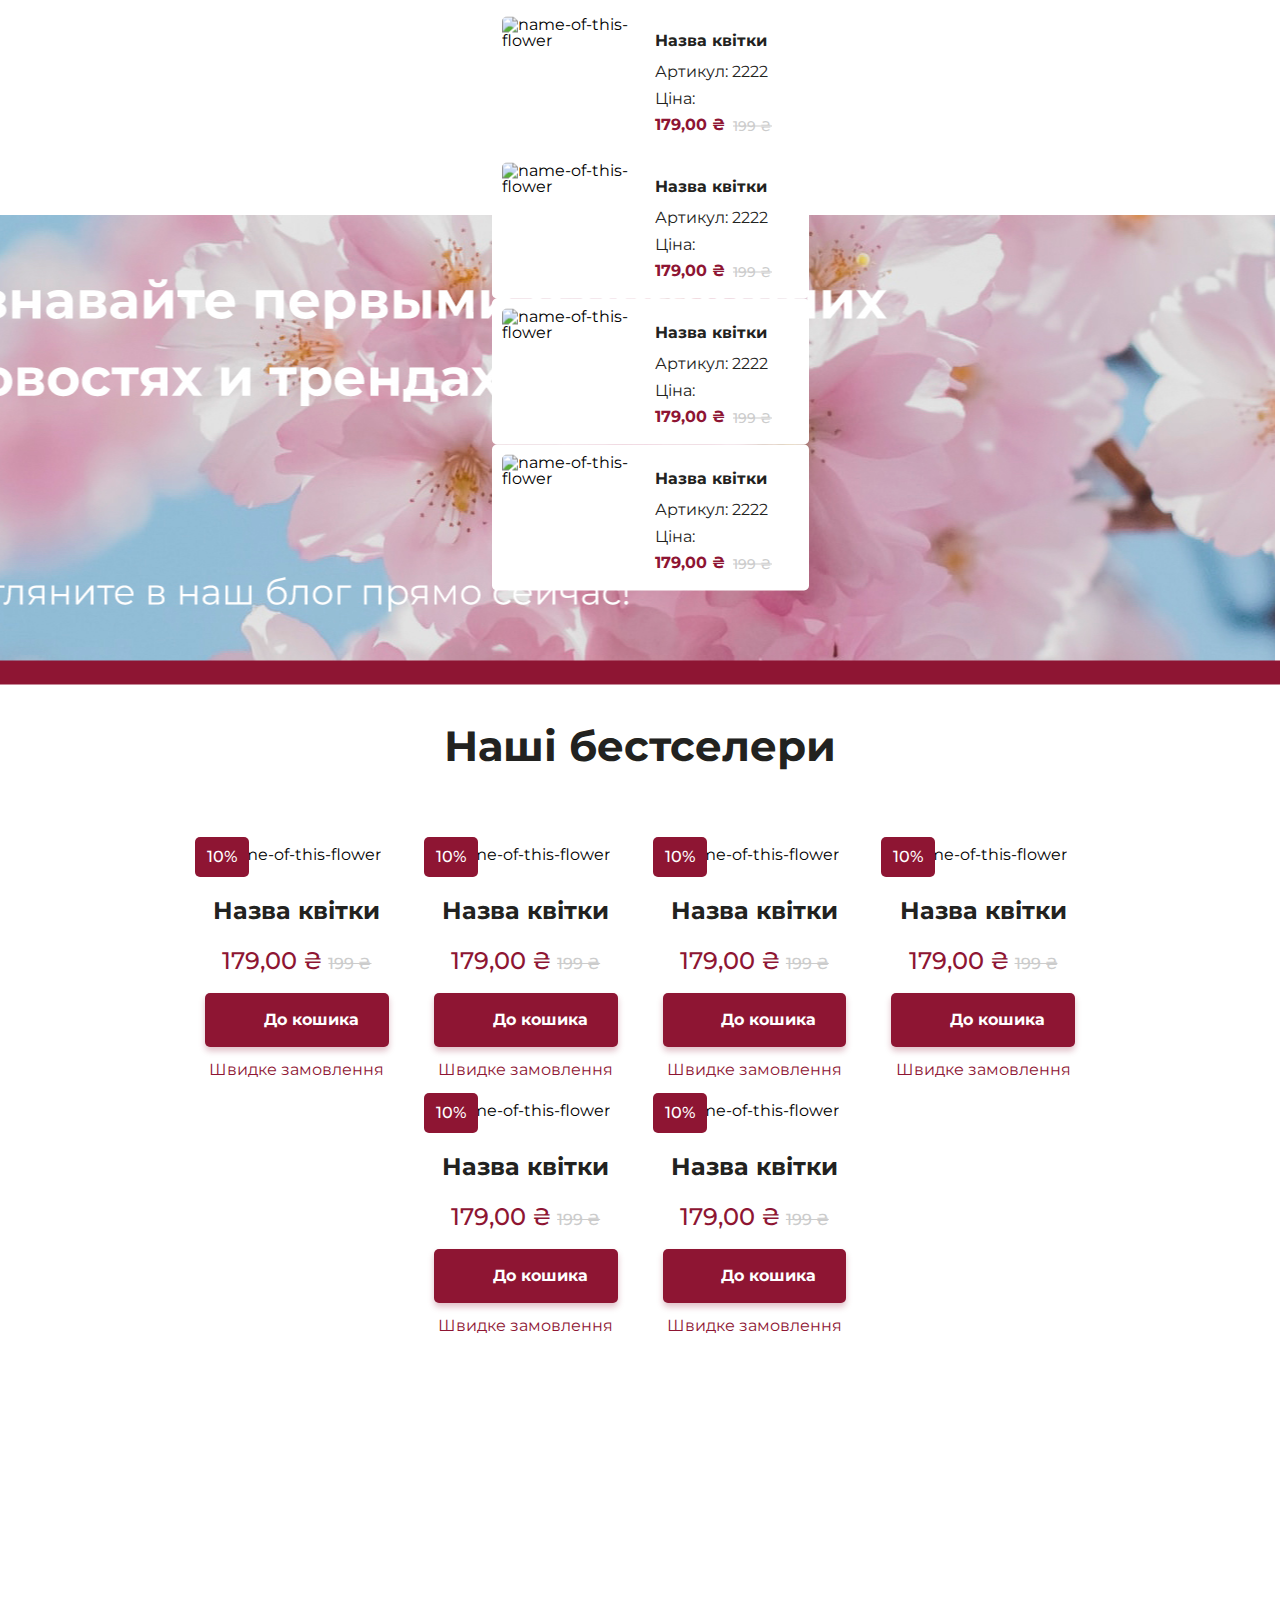
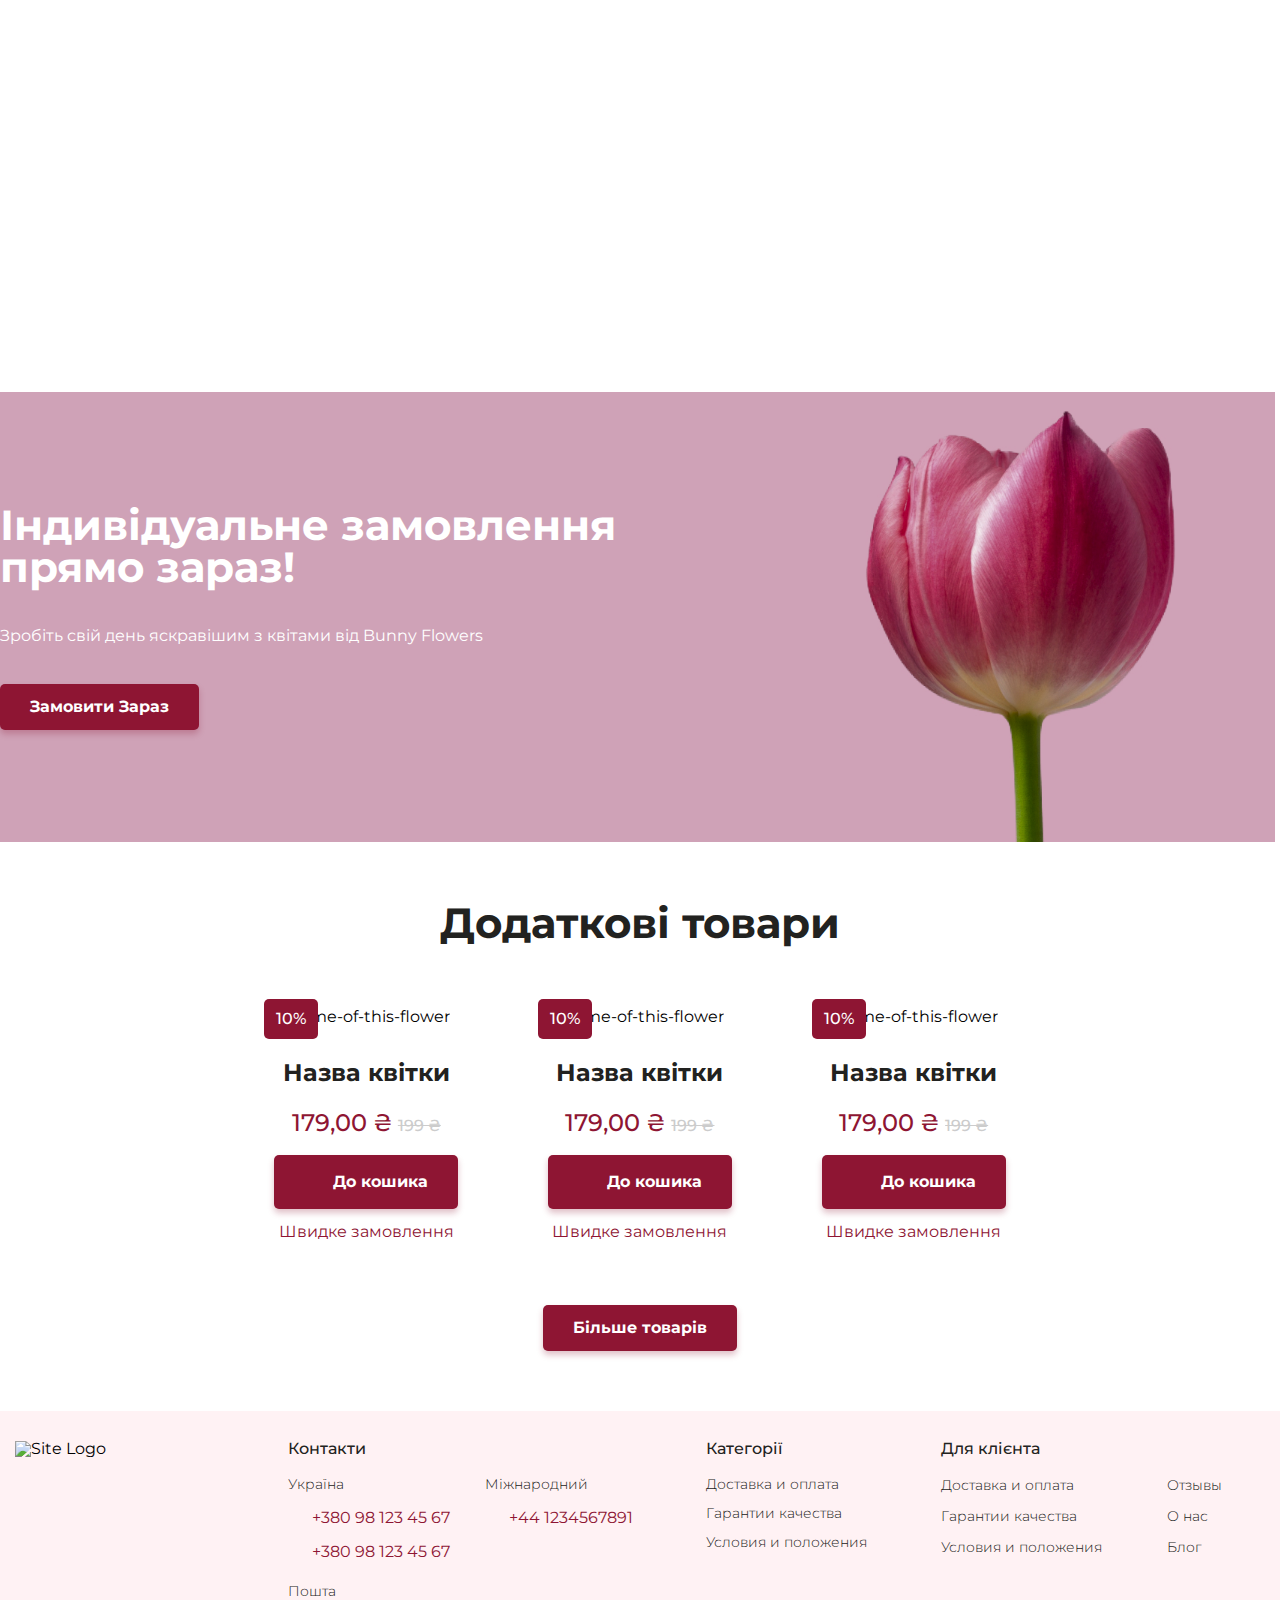
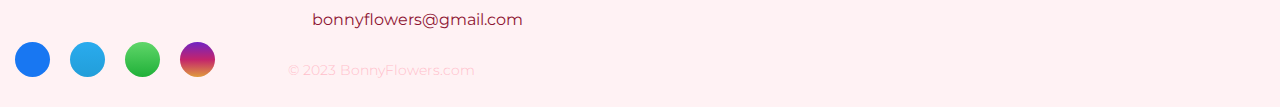
==== commit 1d09377e: "main page-done" ====
--- a/index.html
+++ b/index.html
@@ -2311,156 +2311,6 @@
                                     </div>
                                 </div>
                             </div>
-
-                            <div class="slide-card-container">
-                                <div class="card-xl">
-                                    <div class="discount">
-                                        <p class="p-16-auto-medium white">
-                                            10%
-                                        </p>
-                                    </div>
-                                    <div class="img-box">
-                                        <img
-                                            src="./img/flower-img.png"
-                                            alt="name-of-this-flower"
-                                        />
-                                    </div>
-                                    <div class="prod-desc">
-                                        <div class="prod-title">
-                                            <h3 class="h2-24-auto-bold">
-                                                Назва квітки
-                                            </h3>
-                                        </div>
-                                        <div class="prod-price">
-                                            <div class="current-price">
-                                                <p
-                                                    class="h2-24-auto-medium red"
-                                                >
-                                                    179,00 ₴
-                                                </p>
-                                            </div>
-                                            <div class="old-price">
-                                                <p
-                                                    class="p-16-auto-medium grey"
-                                                >
-                                                    199 ₴
-                                                </p>
-                                            </div>
-                                        </div>
-                                    </div>
-                                    <div class="card-btn">
-                                        <a
-                                            class="button-main-text-icon p-16-auto-bold"
-                                            href="#"
-                                            ><span class="icon"></span>До
-                                            кошика</a
-                                        >
-                                        <a
-                                            class="p-16-auto-regular red"
-                                            href="#"
-                                            >Швидке замовлення</a
-                                        >
-                                    </div>
-                                </div>
-                                <div class="card-xl">
-                                    <div class="discount">
-                                        <p class="p-16-auto-medium white">
-                                            10%
-                                        </p>
-                                    </div>
-                                    <div class="img-box">
-                                        <img
-                                            src="./img/flower-img.png"
-                                            alt="name-of-this-flower"
-                                        />
-                                    </div>
-                                    <div class="prod-desc">
-                                        <div class="prod-title">
-                                            <h3 class="h2-24-auto-bold">
-                                                Назва квітки
-                                            </h3>
-                                        </div>
-                                        <div class="prod-price">
-                                            <div class="current-price">
-                                                <p
-                                                    class="h2-24-auto-medium red"
-                                                >
-                                                    179,00 ₴
-                                                </p>
-                                            </div>
-                                            <div class="old-price">
-                                                <p
-                                                    class="p-16-auto-medium grey"
-                                                >
-                                                    199 ₴
-                                                </p>
-                                            </div>
-                                        </div>
-                                    </div>
-                                    <div class="card-btn">
-                                        <a
-                                            class="button-main-text-icon p-16-auto-bold"
-                                            href="#"
-                                            ><span class="icon"></span>До
-                                            кошика</a
-                                        >
-                                        <a
-                                            class="p-16-auto-regular red"
-                                            href="#"
-                                            >Швидке замовлення</a
-                                        >
-                                    </div>
-                                </div>
-                                <div class="card-xl">
-                                    <div class="discount">
-                                        <p class="p-16-auto-medium white">
-                                            10%
-                                        </p>
-                                    </div>
-                                    <div class="img-box">
-                                        <img
-                                            src="./img/flower-img.png"
-                                            alt="name-of-this-flower"
-                                        />
-                                    </div>
-                                    <div class="prod-desc">
-                                        <div class="prod-title">
-                                            <h3 class="h2-24-auto-bold">
-                                                Назва квітки
-                                            </h3>
-                                        </div>
-                                        <div class="prod-price">
-                                            <div class="current-price">
-                                                <p
-                                                    class="h2-24-auto-medium red"
-                                                >
-                                                    179,00 ₴
-                                                </p>
-                                            </div>
-                                            <div class="old-price">
-                                                <p
-                                                    class="p-16-auto-medium grey"
-                                                >
-                                                    199 ₴
-                                                </p>
-                                            </div>
-                                        </div>
-                                    </div>
-                                    <div class="card-btn">
-                                        <a
-                                            class="button-main-text-icon p-16-auto-bold"
-                                            href="#"
-                                            ><span class="icon"></span>До
-                                            кошика</a
-                                        >
-                                        <a
-                                            class="p-16-auto-regular red"
-                                            href="#"
-                                            >Швидке замовлення</a
-                                        >
-                                    </div>
-                                </div>
-                            </div>
                         </div>
                     </div>
                 </div>
@@ -2484,6 +2334,131 @@
                             >Замовити Зараз</a
                         >
                     </div>
+                </div>
+            </div>
+        </section>
+
+        <!-- ADDITIONAL-ITEMS -->
+
+        <section class="additional-items m-b-60">
+            <div class="additional-items-container">
+                <div class="title-box m-b-60">
+                    <h4 class="h1-42-auto-bold">Додаткові товари</h4>
+                </div>
+                <div class="card-container m-b-60">
+                    <div class="card-xl">
+                        <div class="discount">
+                            <p class="p-16-auto-medium white">10%</p>
+                        </div>
+                        <div class="img-box">
+                            <img
+                                src="./img/flower-img.png"
+                                alt="name-of-this-flower"
+                            />
+                        </div>
+                        <div class="prod-desc">
+                            <div class="prod-title">
+                                <h3 class="h2-24-auto-bold">Назва квітки</h3>
+                            </div>
+                            <div class="prod-price">
+                                <div class="current-price">
+                                    <p class="h2-24-auto-medium red">
+                                        179,00 ₴
+                                    </p>
+                                </div>
+                                <div class="old-price">
+                                    <p class="p-16-auto-medium grey">199 ₴</p>
+                                </div>
+                            </div>
+                        </div>
+                        <div class="card-btn">
+                            <a
+                                class="button-main-text-icon p-16-auto-bold"
+                                href="#"
+                                ><span class="icon"></span>До кошика</a
+                            >
+                            <a class="p-16-auto-regular red" href="#"
+                                >Швидке замовлення</a
+                            >
+                        </div>
+                    </div>
+                    <div class="card-xl">
+                        <div class="discount">
+                            <p class="p-16-auto-medium white">10%</p>
+                        </div>
+                        <div class="img-box">
+                            <img
+                                src="./img/flower-img.png"
+                                alt="name-of-this-flower"
+                            />
+                        </div>
+                        <div class="prod-desc">
+                            <div class="prod-title">
+                                <h3 class="h2-24-auto-bold">Назва квітки</h3>
+                            </div>
+                            <div class="prod-price">
+                                <div class="current-price">
+                                    <p class="h2-24-auto-medium red">
+                                        179,00 ₴
+                                    </p>
+                                </div>
+                                <div class="old-price">
+                                    <p class="p-16-auto-medium grey">199 ₴</p>
+                                </div>
+                            </div>
+                        </div>
+                        <div class="card-btn">
+                            <a
+                                class="button-main-text-icon p-16-auto-bold"
+                                href="#"
+                                ><span class="icon"></span>До кошика</a
+                            >
+                            <a class="p-16-auto-regular red" href="#"
+                                >Швидке замовлення</a
+                            >
+                        </div>
+                    </div>
+                    <div class="card-xl">
+                        <div class="discount">
+                            <p class="p-16-auto-medium white">10%</p>
+                        </div>
+                        <div class="img-box">
+                            <img
+                                src="./img/flower-img.png"
+                                alt="name-of-this-flower"
+                            />
+                        </div>
+                        <div class="prod-desc">
+                            <div class="prod-title">
+                                <h3 class="h2-24-auto-bold">Назва квітки</h3>
+                            </div>
+                            <div class="prod-price">
+                                <div class="current-price">
+                                    <p class="h2-24-auto-medium red">
+                                        179,00 ₴
+                                    </p>
+                                </div>
+                                <div class="old-price">
+                                    <p class="p-16-auto-medium grey">199 ₴</p>
+                                </div>
+                            </div>
+                        </div>
+                        <div class="card-btn">
+                            <a
+                                class="button-main-text-icon p-16-auto-bold"
+                                href="#"
+                                ><span class="icon"></span>До кошика</a
+                            >
+                            <a class="p-16-auto-regular red" href="#"
+                                >Швидке замовлення</a
+                            >
+                        </div>
+                    </div>
+                </div>
+                <div class="btn-group-more">
+                    <a href="#" class="button-main-text p-16-auto-bold"
+                        >Більше товарів</a
+                    >
                 </div>
             </div>
         </section>
--- a/style.css
+++ b/style.css
@@ -3889,10 +3889,34 @@
 
 /* BEST-SELLERS, ADDITIONAL */
 
-.best-sellers {
+.best-sellers,
+.additional-items {
     width: 100%;
 }
 
 .best-sellers .best-sellers-container .slider-product-container {
     margin: 0 auto;
 }
+
+.additional-items-container {
+    display: flex;
+    flex-direction: column;
+    align-items: center;
+}
+
+.additional-items .card-container {
+    display: flex;
+    flex-wrap: wrap;
+    justify-content: center;
+    gap: 80px;
+}
+
+@media screen and (max-width: 700px) {
+    .additional-items .card-container {
+        gap: 10px;
+    }
+
+    .card-container .card-xl:nth-child(odd):last-child {
+        display: none;
+    }
+}
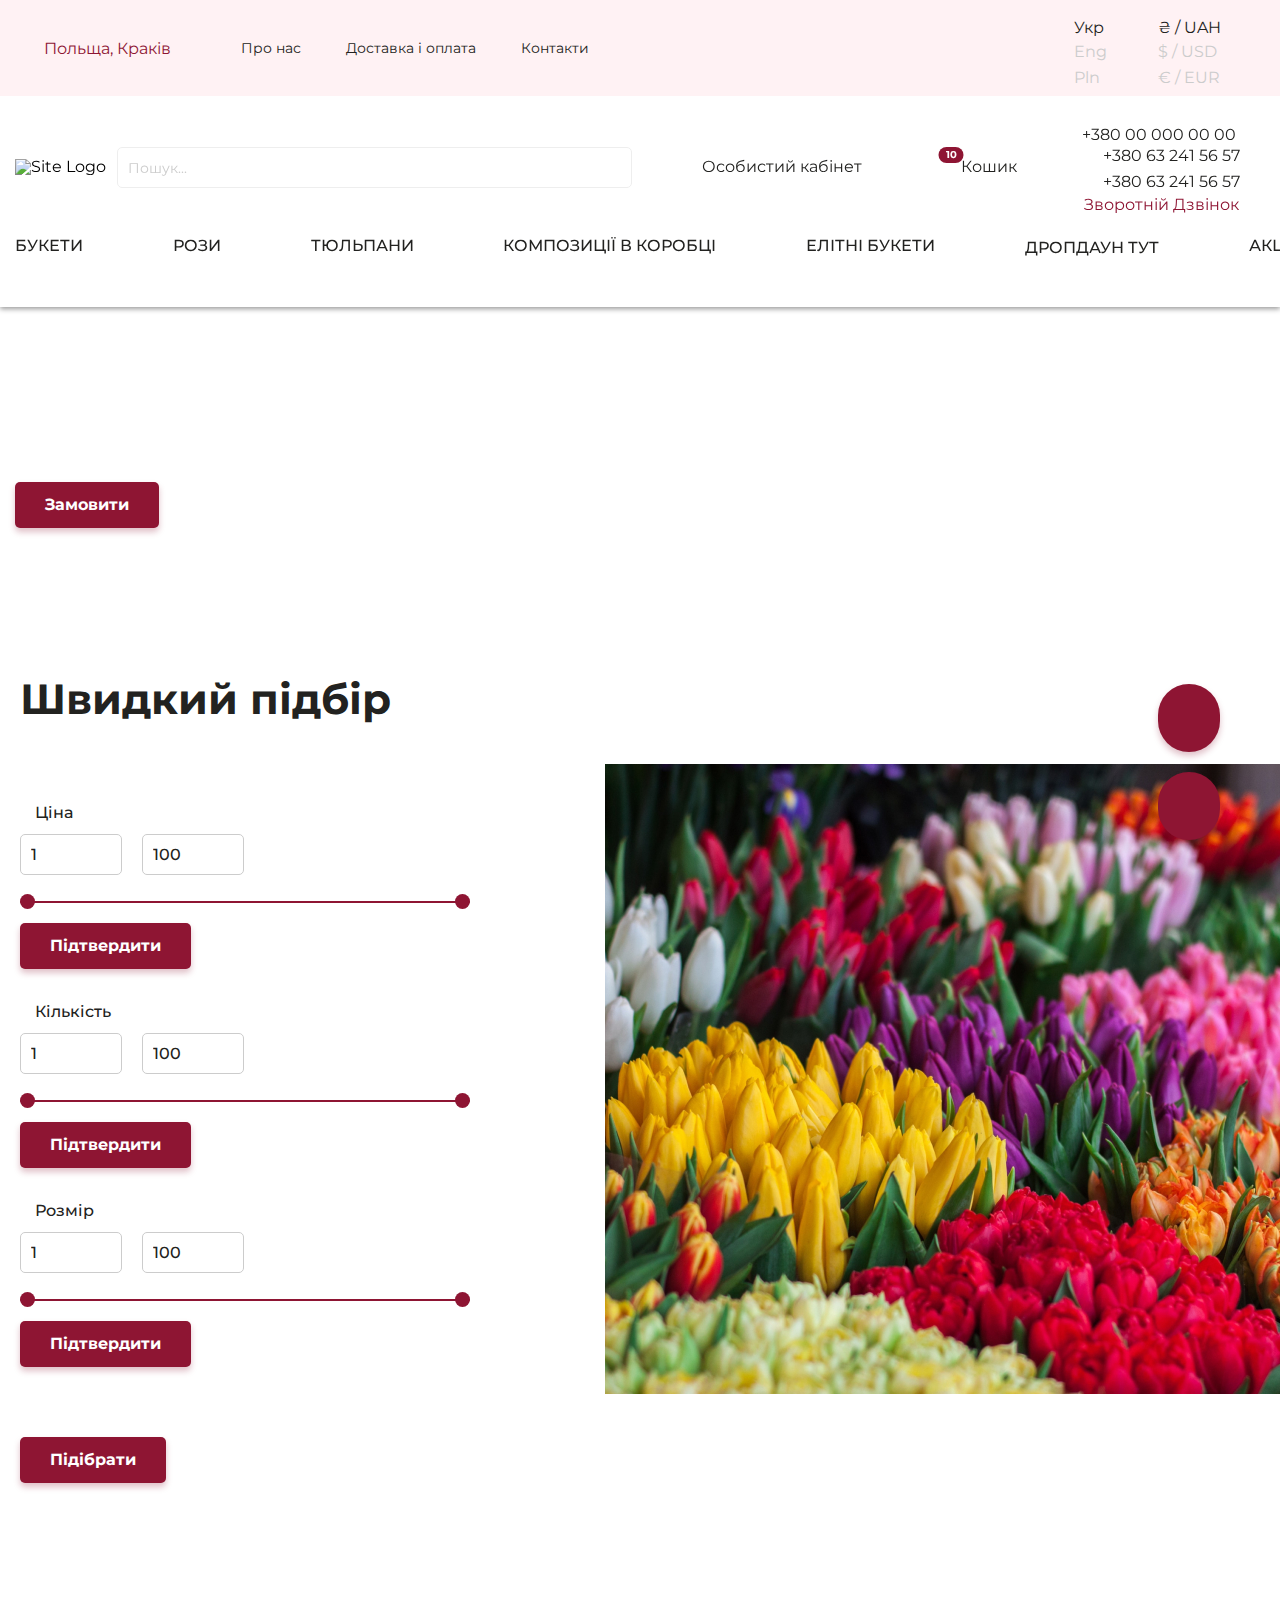
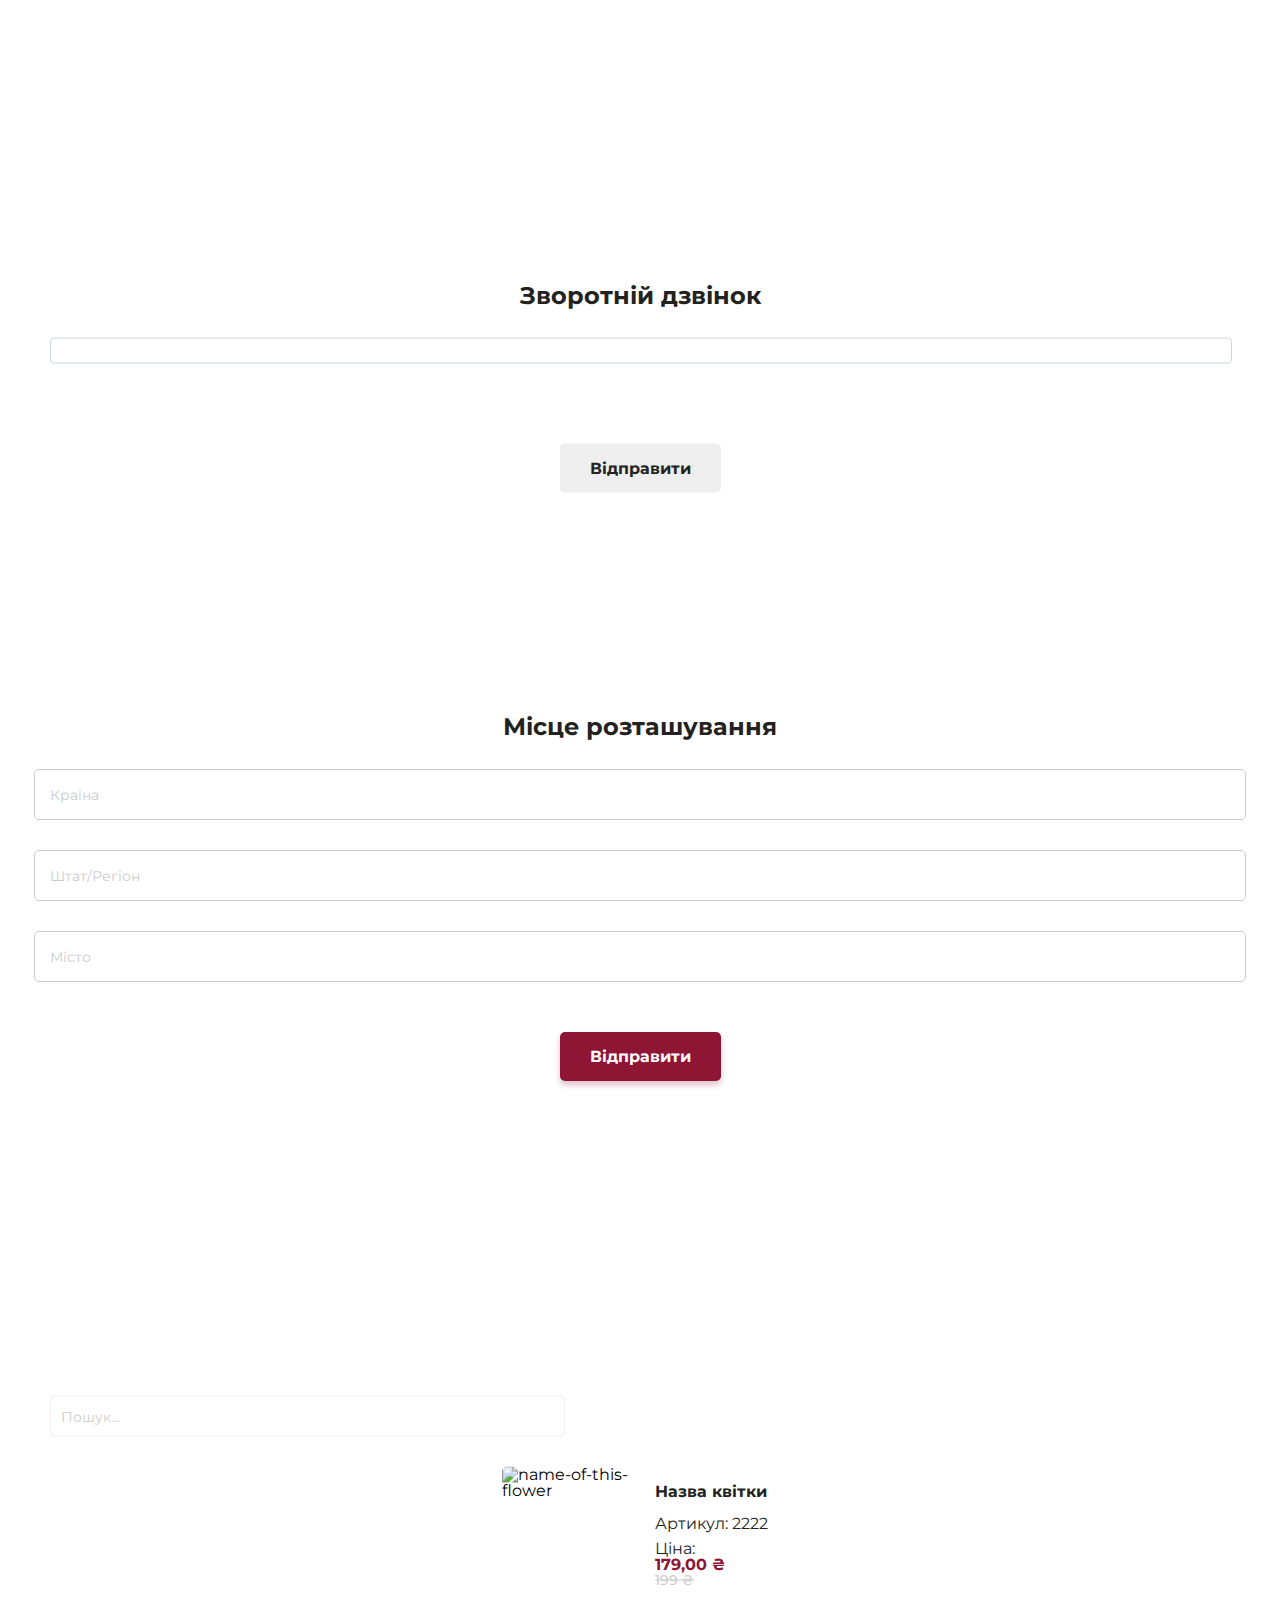
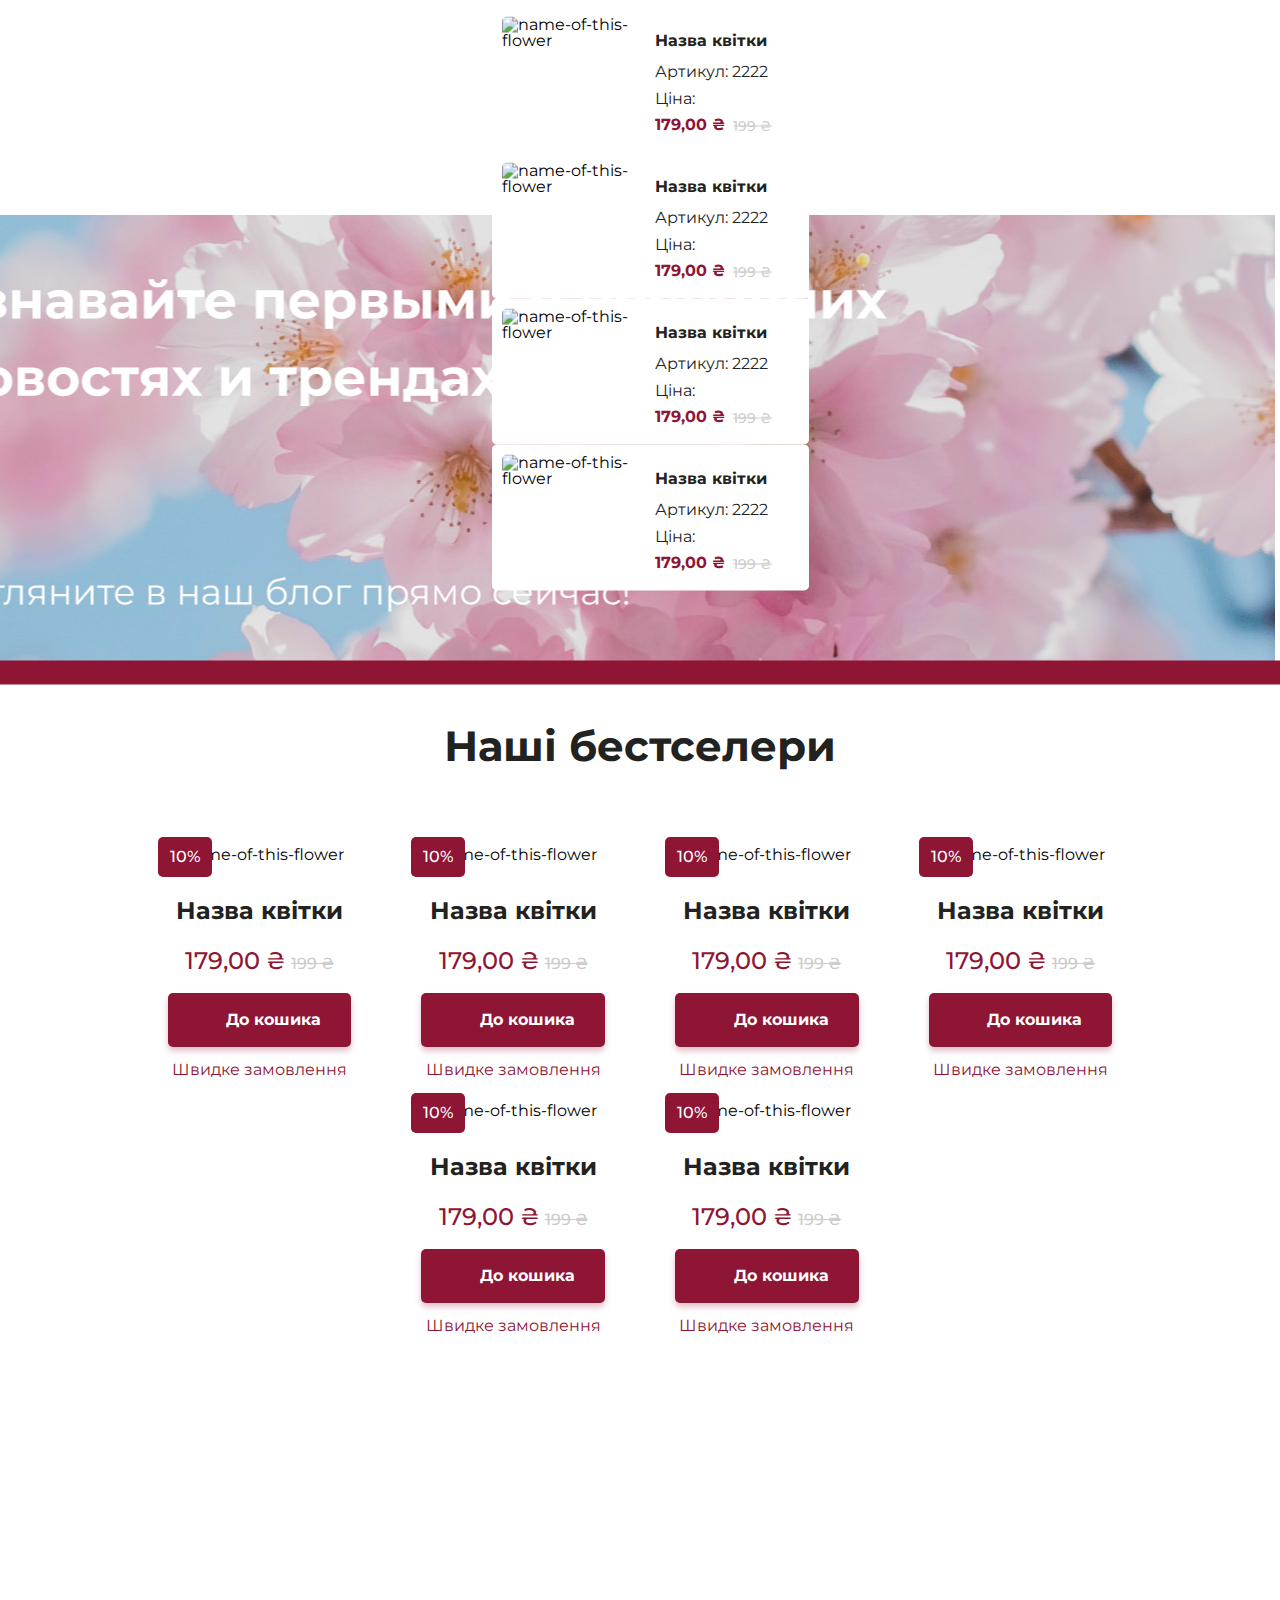
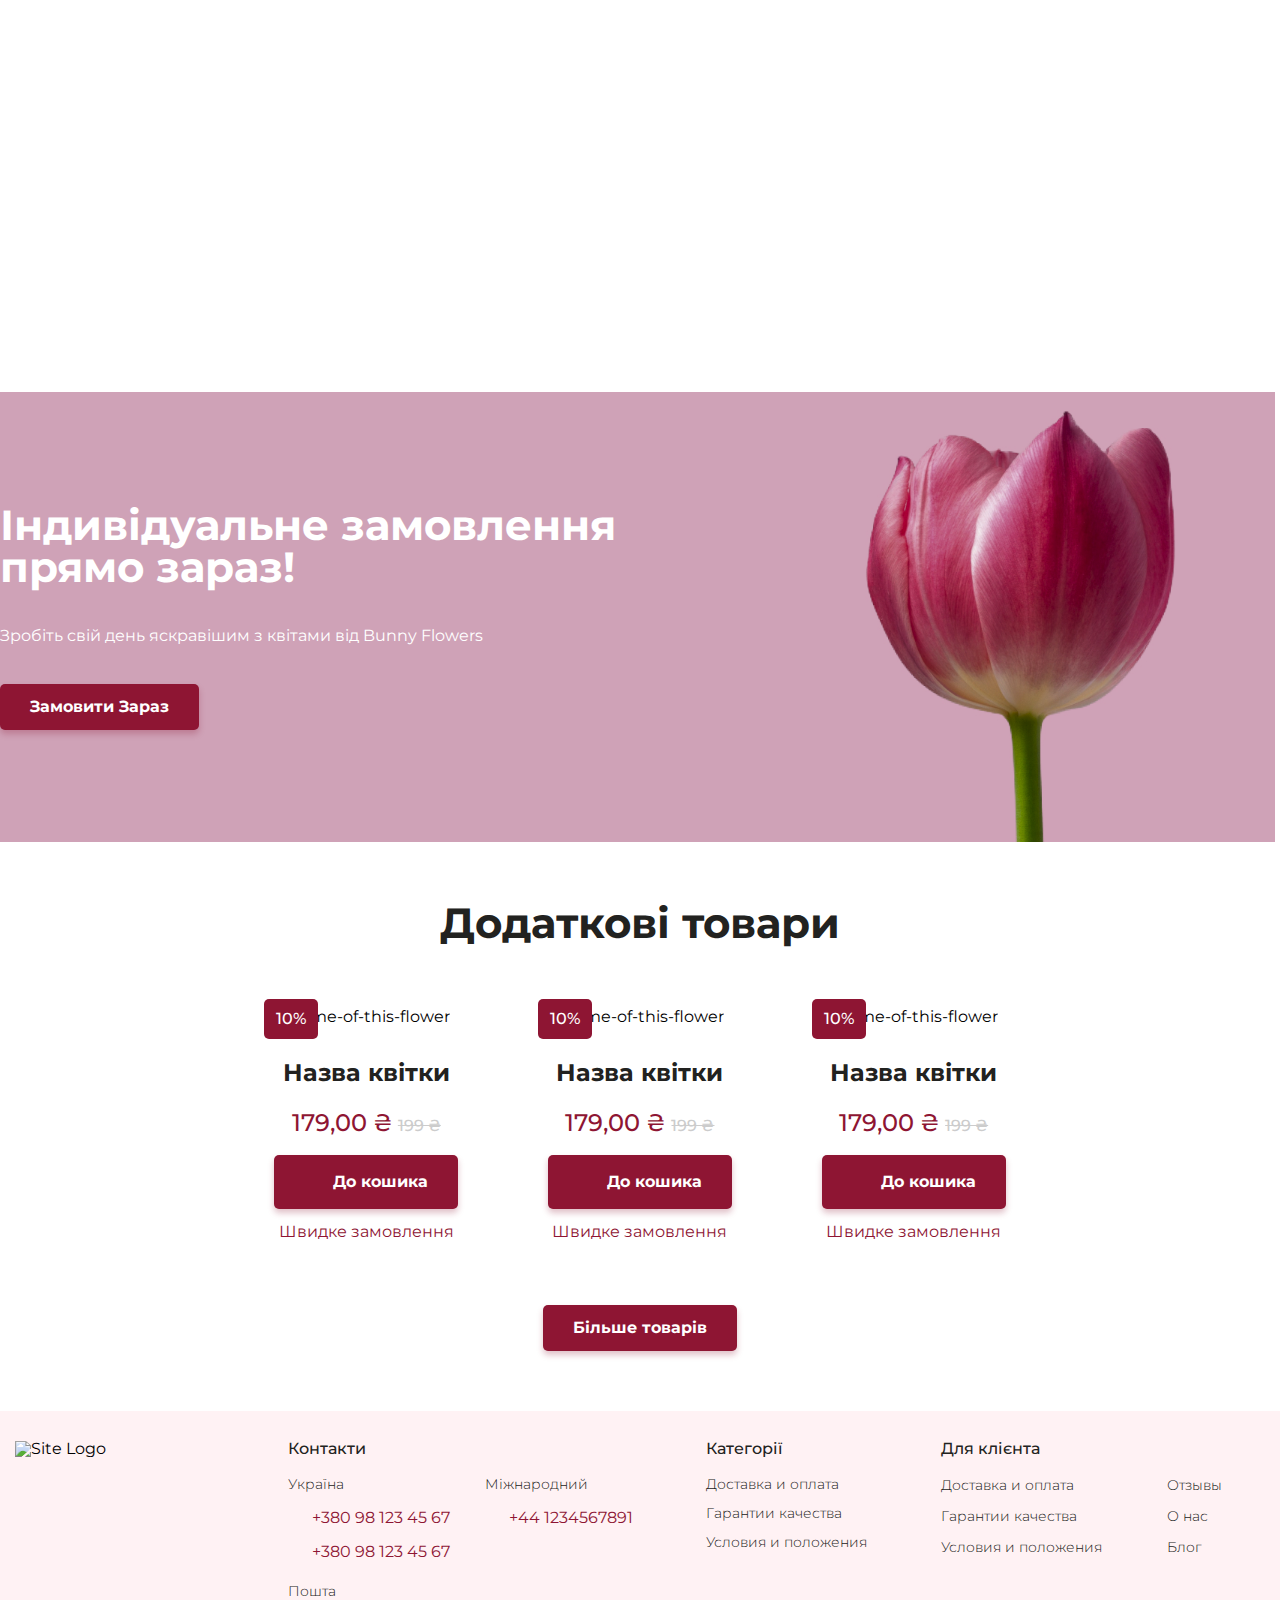
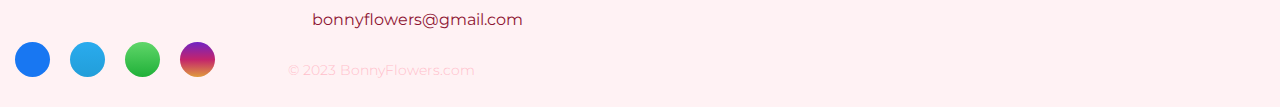
==== commit 9fbcc8ef: "fixes" ====
--- a/index.html
+++ b/index.html
@@ -1181,7 +1181,7 @@
         <!-- SLIDER-FAST-SEARCH -->
         <section class="results-fast-search m-b-60" id="hiddenBlockFastSearch">
             <div class="results-fast-search-container">
-                <div class="title-box m-b-70">
+                <div class="title-box m-b-60">
                     <h4 class="h1-42-auto-bold">Результати</h4>
                     <div class="fast-search-results-info">
                         <p class="p-16-auto-medium">Знайдено</p>
--- a/style.css
+++ b/style.css
@@ -2742,14 +2742,14 @@
 .slider-product-container .slide-card-container {
     opacity: 0;
     position: absolute;
-    height: 1105px;
+    height: 1100px;
     max-width: 1090px;
     width: 100%;
     display: flex;
     flex-wrap: wrap;
     align-content: flex-start;
     justify-content: center;
-    gap: 15px 35px;
+    gap: 15px 60px;
     padding: 15px 0;
 }
 
